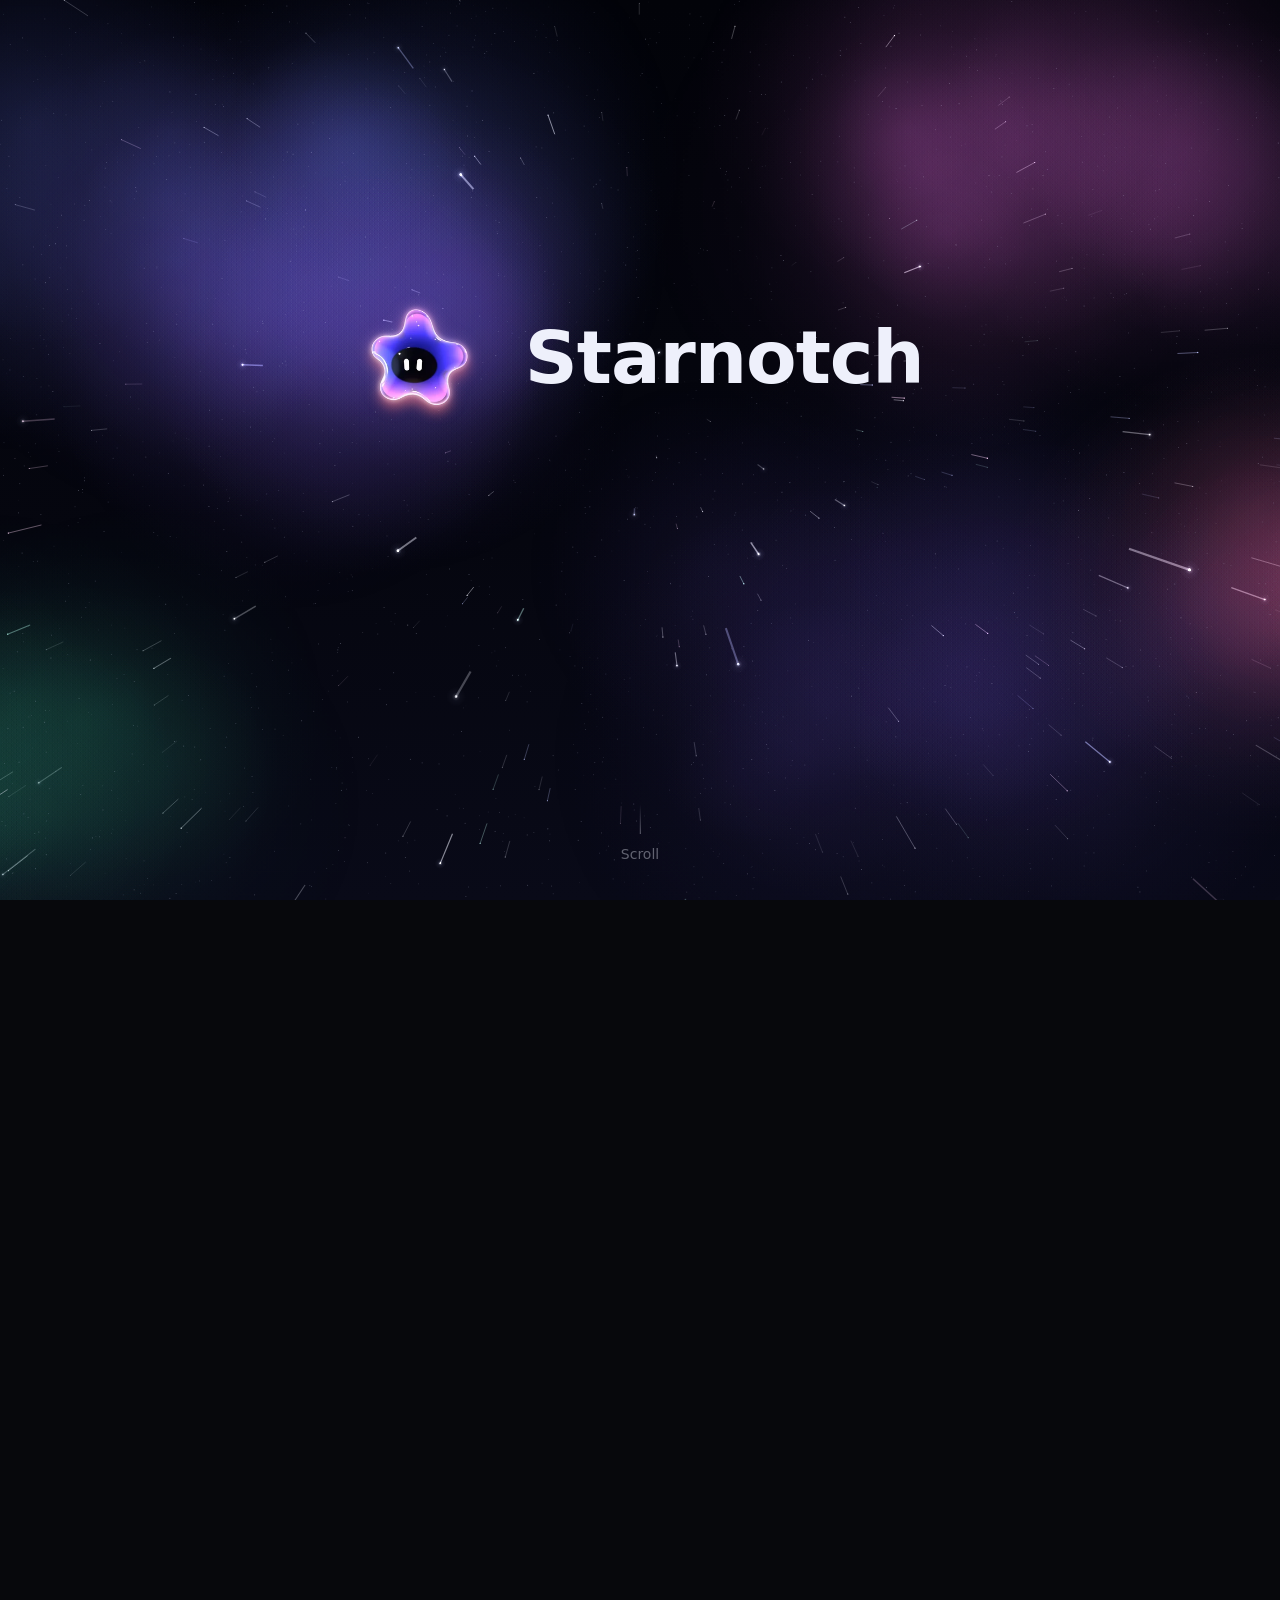
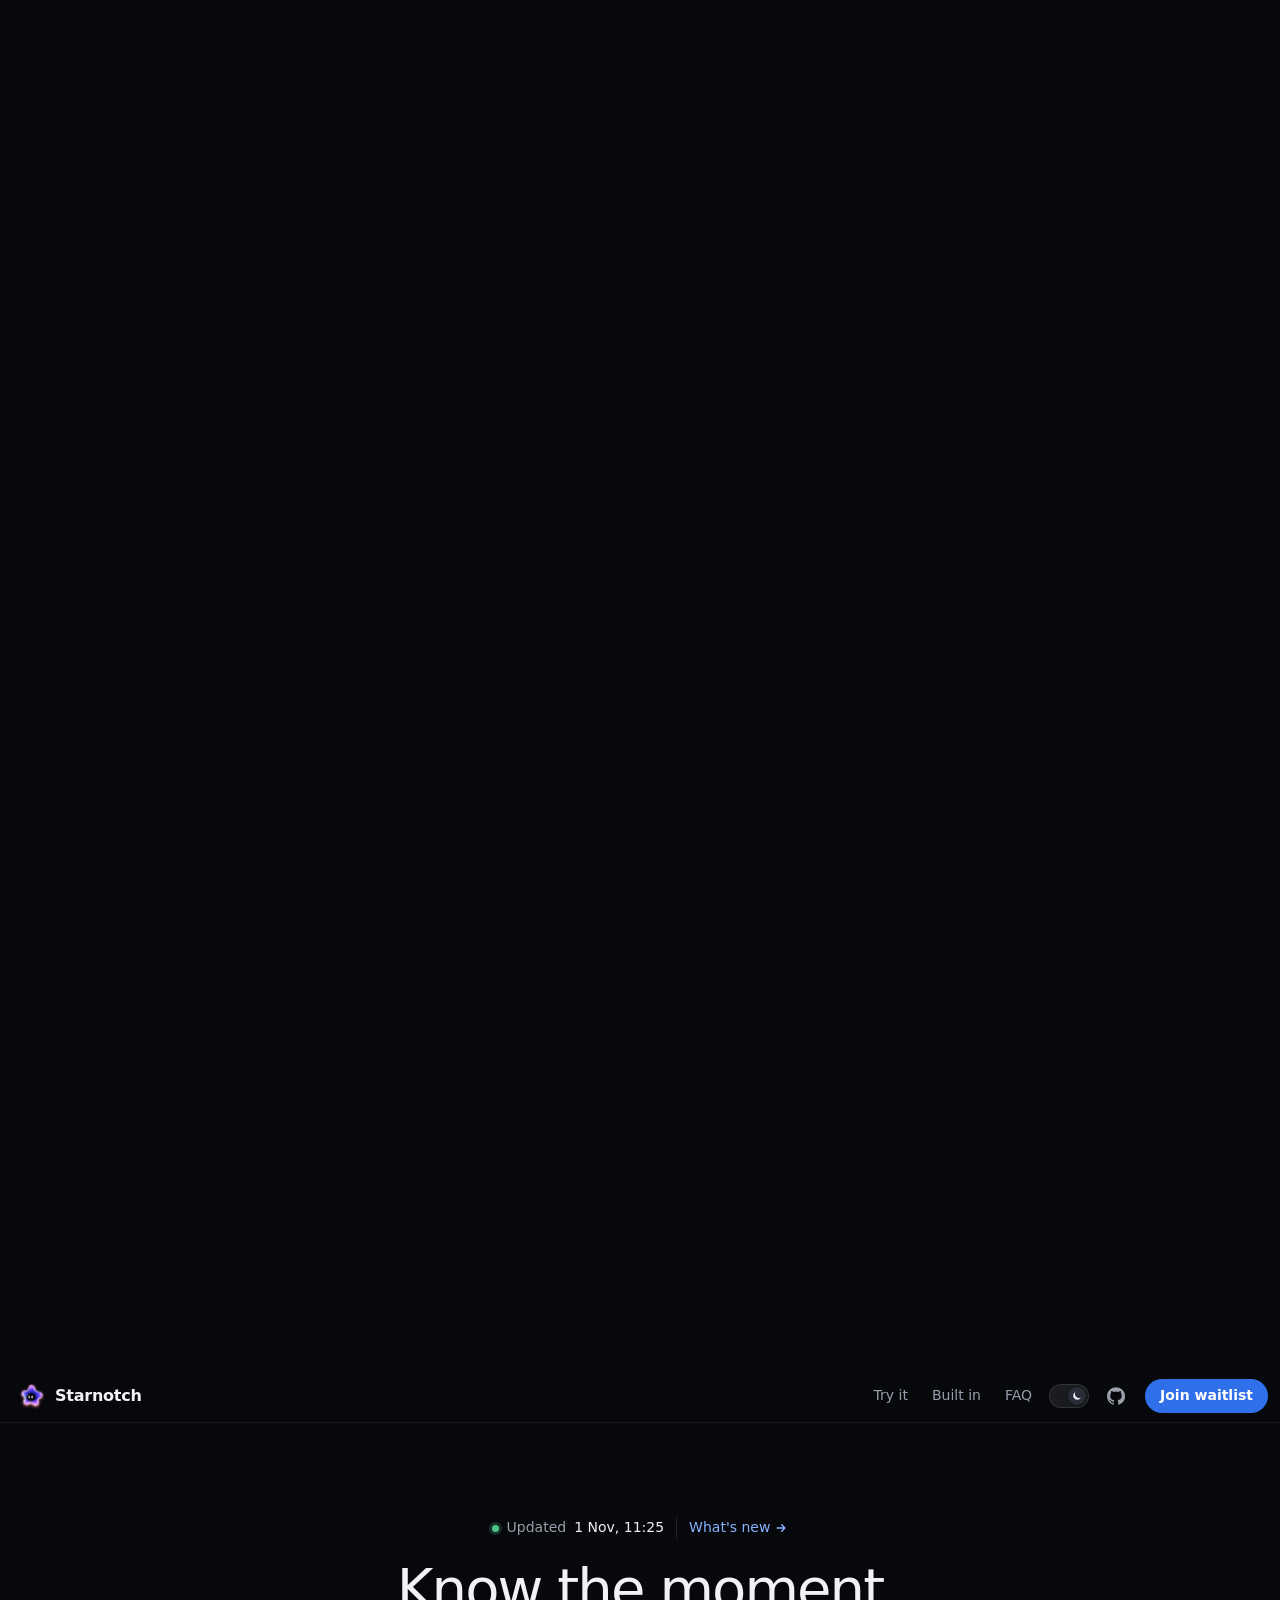
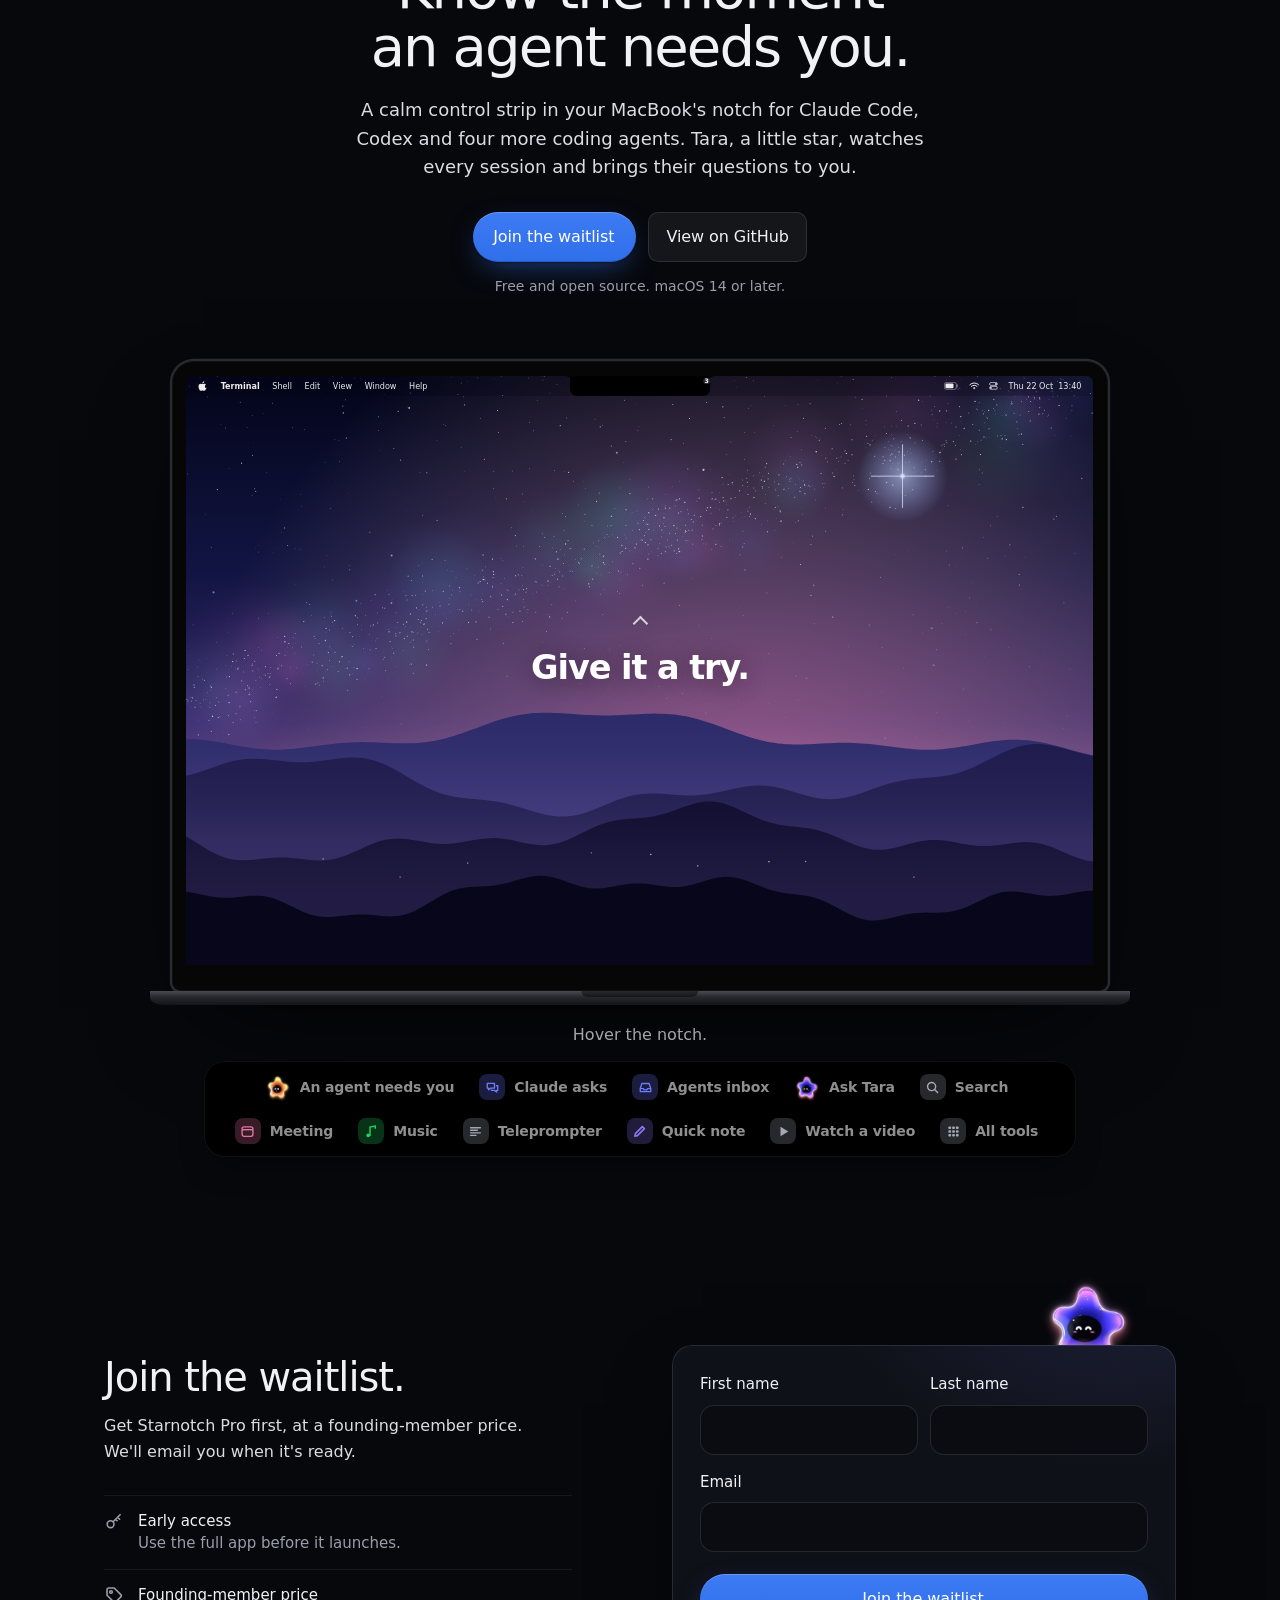
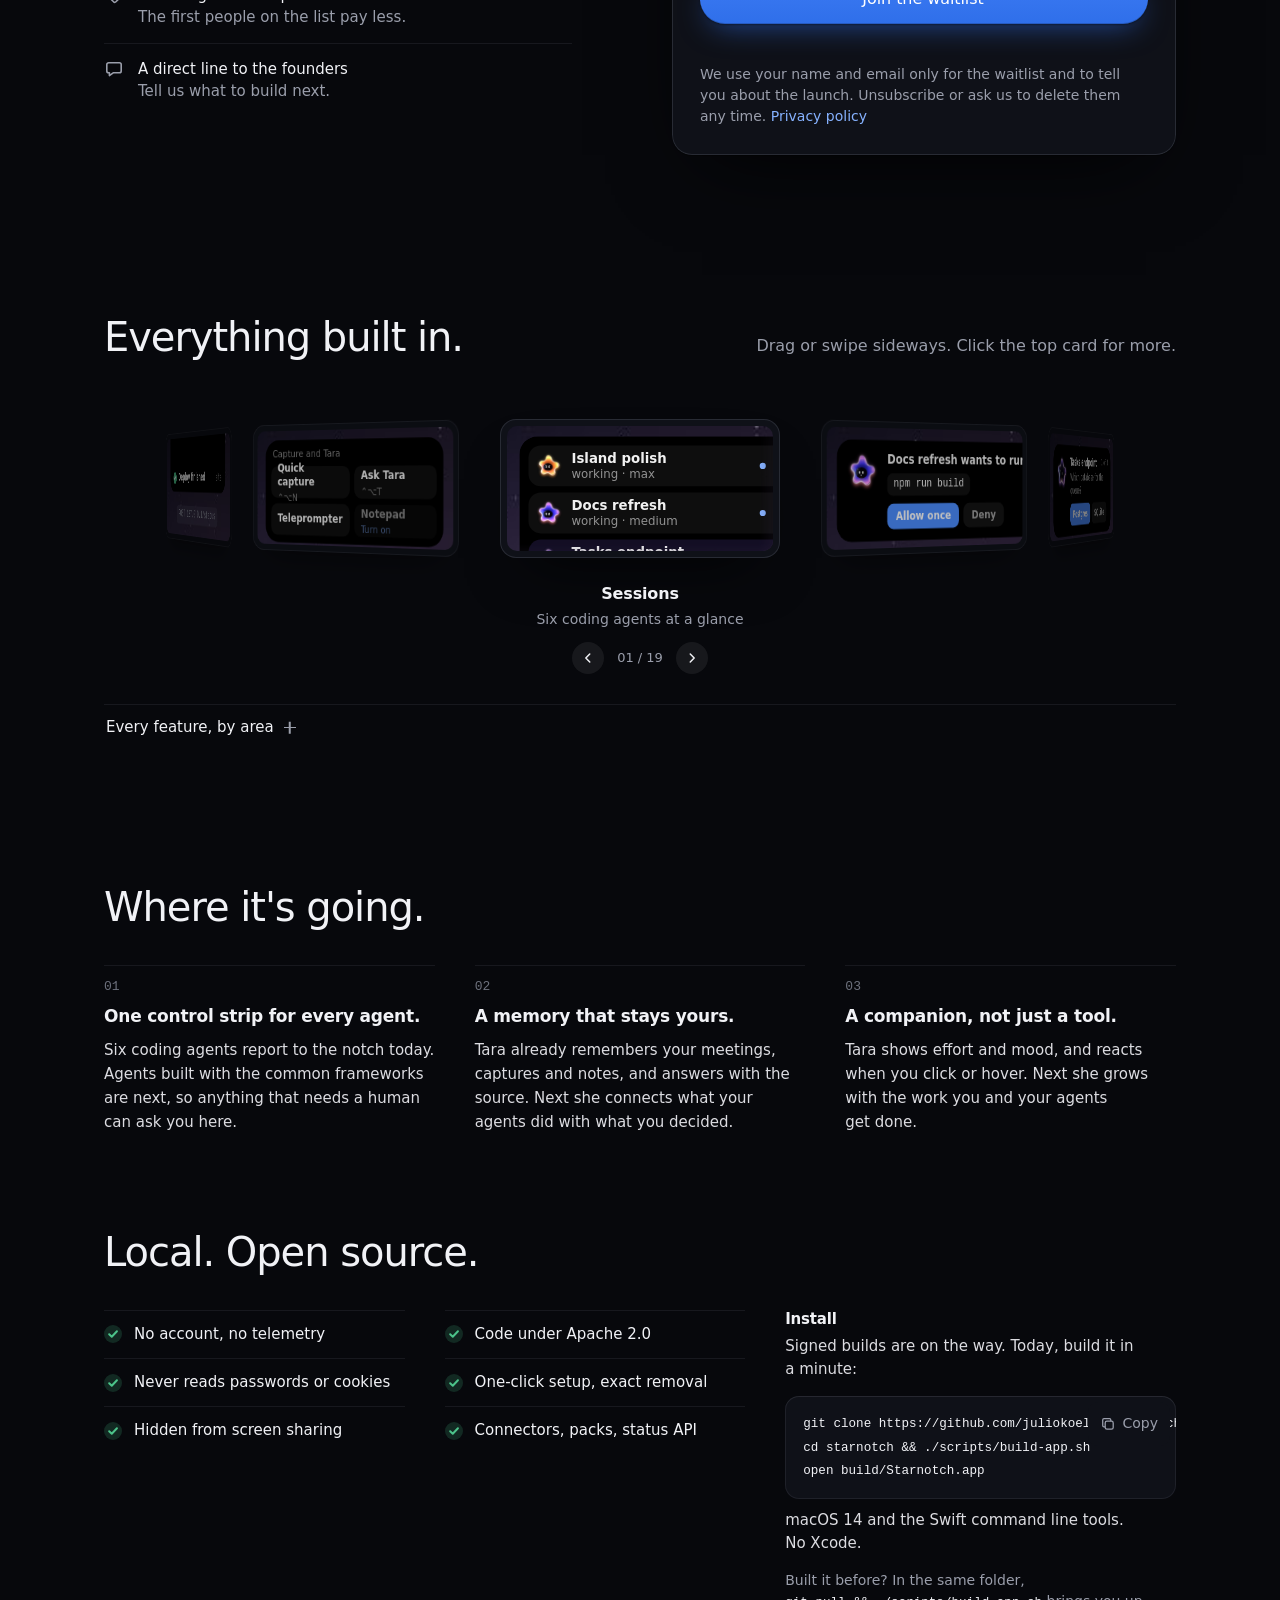
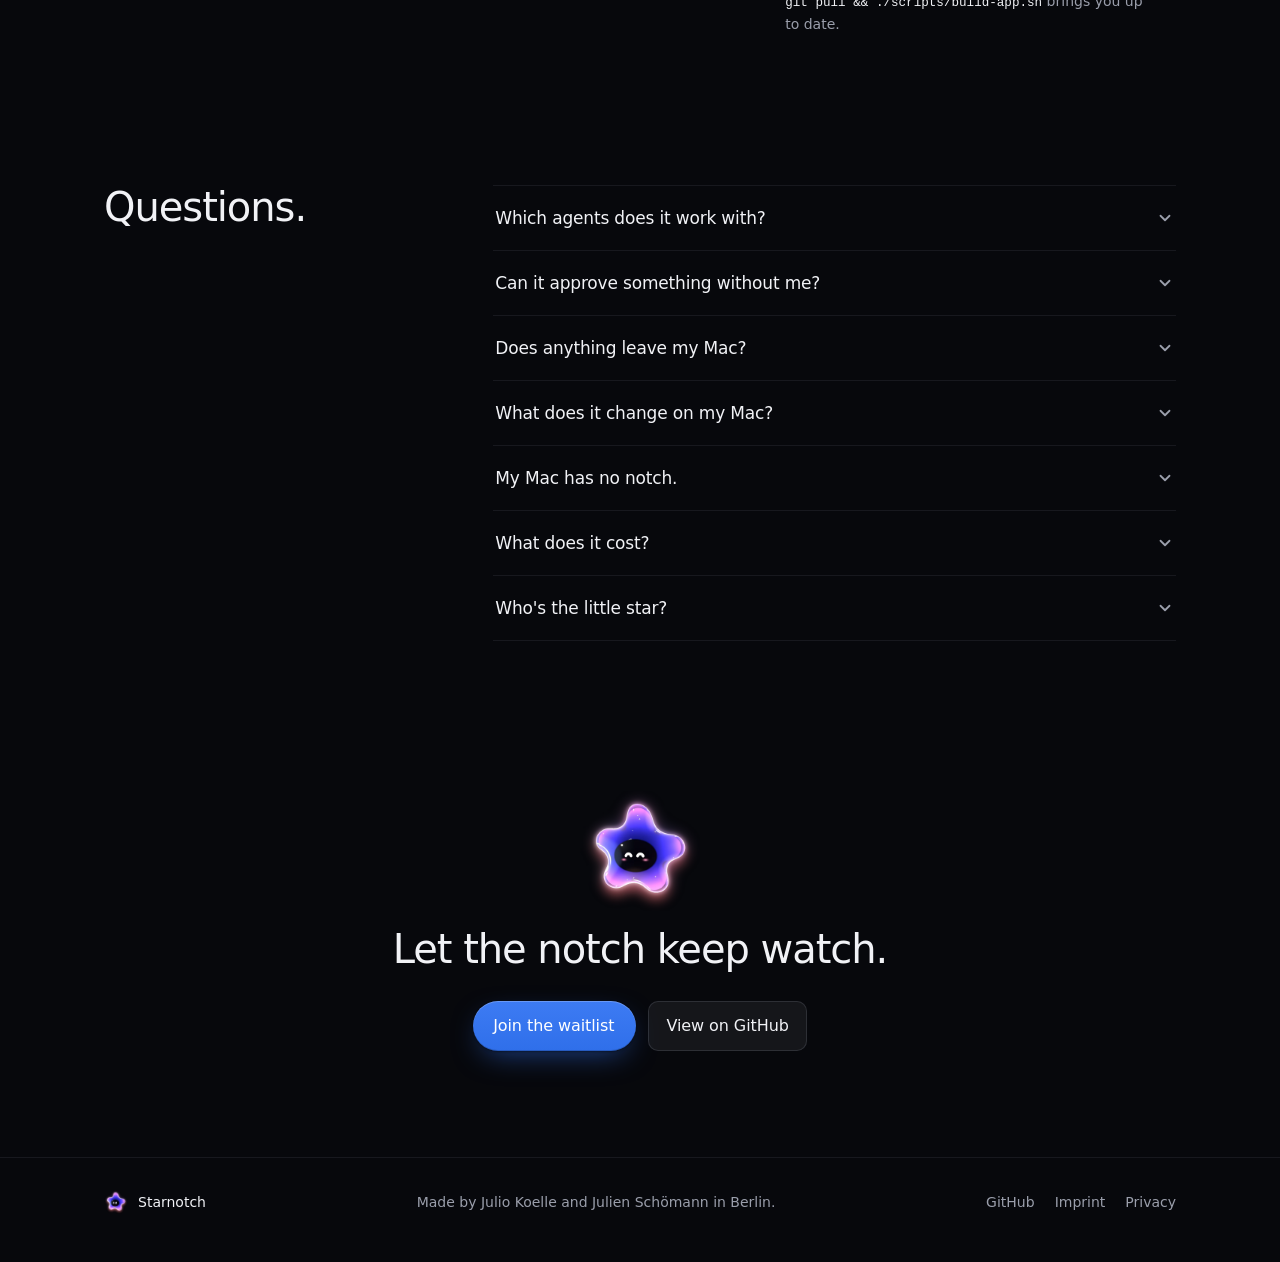
==== index.html @ d3ae2bbc "A companion, not just a tool Co-Authored-By: Claude Opus 5.5 <noreply@anthropic.com> Claude-Session:" ====
<!doctype html>
<html lang="en" data-theme="dark">
<head>
  <meta charset="utf-8">
  <meta name="viewport" content="width=device-width, initial-scale=1">
  <title>Starnotch · Know the moment an agent needs you</title>
  <meta name="description" content="Starnotch turns the MacBook notch into a calm control strip for your coding agents: Claude Code, Codex, Cursor, Copilot CLI, Gemini CLI and opencode. Approvals, one inbox for everything that needs you, and Tara, a little star who remembers your meetings and notes. Free and open source.">
  <meta property="og:title" content="Starnotch">
  <meta property="og:description" content="Know the moment an agent needs you. Free and open source for macOS.">
  <meta property="og:type" content="website">
  <meta property="og:image" content="https://starnotch.app/assets/og.png">
  <meta name="color-scheme" content="light dark">
  <meta name="theme-color" content="#07080c">
  <script>
    /* Dark by default; a choice made with the switch is remembered. Runs before first paint. */
    (function () { var t = 'dark'; try { t = localStorage.getItem('starnotch-theme') || 'dark'; } catch (e) {} document.documentElement.dataset.theme = t === 'light' ? 'light' : 'dark'; })();
  </script>
  <link rel="icon" href="favicon.ico?v=2" sizes="any">
  <link rel="icon" type="image/png" href="assets/icon-64.png?v=2">
  <link rel="apple-touch-icon" href="assets/apple-touch-icon.png?v=2">
  <link rel="stylesheet" href="shared/base.css">
  <link rel="stylesheet" href="shared/island.css?v=1029g">
  <link rel="stylesheet" href="style.css?v=1101e">
  <!-- Umami: visitor counts without cookies (privacy.html, section 2) -->
  <script defer src="https://cloud.umami.is/script.js" data-website-id="97f6c613-10b3-41fd-90ab-131f546e1269"></script>
</head>
<body>
  <script src="shared/sky.js"></script>
  <a class="skip" href="#main">Skip to content</a>


  <!-- The intro: a night sky you fly into as you scroll. The wordmark rides along and lands in the
       top-left of the bar as the page proper arrives. With reduced motion: a still sky, logo in place. -->
  <section class="intro" id="intro" aria-label="Starnotch">
    <div class="intro-frame" id="introFrame">
      <canvas class="sky" id="sky" aria-hidden="true"></canvas>
      <div class="intro-c">
        <p class="intro-line" id="l1">Your agents keep working while you look away.</p>
        <p class="intro-line" id="l2">Starnotch tells you when one needs you.</p>
      </div>
      <p class="cue" id="cue" aria-hidden="true"><span></span>Scroll</p>
    </div>
  </section>
  <div class="fly" id="fly" aria-hidden="true"><div><img src="assets/astra/nova/neutral.webp" alt="" width="28" height="28"><span>Starnotch</span></div></div>

  <header class="bar" id="bar">
    <a class="mark" id="mark" href="#play" aria-label="Starnotch, to the start of the page"><img src="assets/astra/nova/neutral.webp" alt="" width="28" height="28"><span>Starnotch</span></a>
    <nav class="bar-nav" aria-label="Sections">
      <a class="tx" href="#play">Try it</a>
      <a class="tx" href="#built-in">Built in</a>
      <a class="tx" href="#faq">FAQ</a>
      <button class="theme" id="theme" type="button" role="switch" aria-checked="false" aria-label="Dark mode">
        <span class="theme-track"><span class="theme-knob">
          <svg class="sun" viewBox="0 0 16 16" aria-hidden="true" fill="none" stroke="currentColor" stroke-width="1.5" stroke-linecap="round"><circle cx="8" cy="8" r="2.7"/><path d="M8 1.7v1.2M8 13.1v1.2M1.7 8h1.2M13.1 8h1.2M3.6 3.6l.85.85M11.55 11.55l.85.85M3.6 12.4l.85-.85M11.55 4.45l.85-.85"/></svg>
          <svg class="moon" viewBox="0 0 16 16" aria-hidden="true" fill="currentColor"><path d="M13.3 10.1A5.5 5.5 0 0 1 5.9 2.7a5.5 5.5 0 1 0 7.4 7.4Z"/></svg>
        </span></span>
      </button>
      <a class="gh" data-umami-event="github" data-umami-event-place="bar" href="https://github.com/juliokoelle/starnotch" aria-label="Starnotch on GitHub">
        <svg viewBox="0 0 16 16" aria-hidden="true"><path fill="currentColor" d="M8 .2a8 8 0 0 0-2.53 15.59c.4.07.55-.17.55-.38v-1.35c-2.23.49-2.7-1.07-2.7-1.07-.36-.92-.89-1.17-.89-1.17-.73-.5.05-.49.05-.49.8.06 1.23.83 1.23.83.72 1.22 1.88.87 2.33.66.07-.52.28-.87.5-1.07-1.78-.2-3.65-.89-3.65-3.95 0-.87.31-1.59.82-2.15-.08-.2-.36-1.02.08-2.12 0 0 .67-.21 2.2.82a7.6 7.6 0 0 1 4 0c1.53-1.03 2.2-.82 2.2-.82.44 1.1.16 1.92.08 2.12.51.56.82 1.28.82 2.15 0 3.07-1.87 3.75-3.66 3.95.29.25.54.73.54 1.48v2.2c0 .21.15.46.55.38A8 8 0 0 0 8 .2"/></svg>
      </a>
      <a class="bar-cta" data-umami-event="waitlist-cta" data-umami-event-place="bar" href="#waitlist">Join waitlist</a>
    </nav>
  </header>

  <main id="main" class="page">

    <section class="playsec" id="play" aria-labelledby="play-h">
      <div class="wrap play-head">
        <a class="updated" href="whats-new/" data-updated><span class="updated-dot" aria-hidden="true"></span>Updated <time datetime="2026-11-01T11:25:31Z">1 Nov, 12:25</time><span class="updated-more">What's new<svg width="14" height="14" viewBox="0 0 16 16" aria-hidden="true" fill="none" stroke="currentColor" stroke-width="1.6" stroke-linecap="round" stroke-linejoin="round"><path d="M3.5 8h9M8.8 4.3 12.5 8l-3.7 3.7"/></svg></span></a>
        <h1 id="play-h">Know the moment an agent needs&nbsp;you.</h1>
        <p class="lede">A calm control strip in your MacBook's notch for Claude Code, Codex and four more coding agents. Tara, a little star, watches every session and brings their questions to&nbsp;you.</p>
        <div class="ctas">
          <a class="btn btn-primary" data-umami-event="waitlist-cta" data-umami-event-place="hero" href="#waitlist">Join the waitlist</a>
          <a class="btn btn-secondary" data-umami-event="github" data-umami-event-place="hero" href="https://github.com/juliokoelle/starnotch">View on GitHub</a>
        </div>
        <p class="cta-note">Free and open source. macOS 14 or later.</p>
      </div>
      <!-- The one product shot: a 14-inch MacBook Pro display, drawn to scale (1512 x 982 pt),
           with the live notch at its real size (185 x 32 pt). Everything inside scales together. -->
      <div class="desk-view" id="deskView">
        <div class="desk" id="desk">
          <div class="desk-screen" id="screen">
            <canvas class="wall" id="wall" aria-hidden="true"></canvas>
            <div class="menubar" aria-hidden="true">
              <span class="mb-l"><svg class="apple" viewBox="0 0 14 17"><path fill="currentColor" d="M11.6 9c0-2 1.6-2.9 1.7-3a3.7 3.7 0 0 0-2.9-1.6c-1.2-.1-2.4.7-3 .7s-1.6-.7-2.6-.7A3.9 3.9 0 0 0 1.5 6.4c-1.4 2.4-.4 6 1 8 .7 1 1.4 2 2.5 2s1.4-.7 2.6-.7 1.5.7 2.6.7 1.8-1 2.4-2a8 8 0 0 0 1.1-2.3A3.4 3.4 0 0 1 11.6 9ZM9.6 3A3.4 3.4 0 0 0 10.4.5a3.5 3.5 0 0 0-2.3 1.2 3.3 3.3 0 0 0-.8 2.4A2.9 2.9 0 0 0 9.6 3Z"/></svg><b>Terminal</b><span>Shell</span><span>Edit</span><span>View</span><span>Window</span><span>Help</span></span>
              <span class="mb-r"><svg viewBox="0 0 22 12"><rect x=".6" y=".6" width="18.4" height="10.8" rx="3" fill="none" stroke="currentColor" stroke-width="1.1" opacity=".55"/><rect x="2.2" y="2.2" width="12.4" height="7.6" rx="1.6" fill="currentColor"/><path d="M20.4 4.2v3.6" stroke="currentColor" stroke-width="1.3" stroke-linecap="round" opacity=".55"/></svg><svg viewBox="0 0 16 12"><path d="M8 11.2 6.1 9.1a2.7 2.7 0 0 1 3.8 0Z" fill="currentColor"/><path d="M3.7 6.7a6.1 6.1 0 0 1 8.6 0M1.3 4.1a9.5 9.5 0 0 1 13.4 0" fill="none" stroke="currentColor" stroke-width="1.5" stroke-linecap="round"/></svg><svg viewBox="0 0 16 14"><rect x="1" y="1" width="14" height="5" rx="2.5" fill="none" stroke="currentColor" stroke-width="1.2"/><circle cx="12.5" cy="3.5" r="1.6" fill="currentColor"/><rect x="1" y="8" width="14" height="5" rx="2.5" fill="none" stroke="currentColor" stroke-width="1.2"/><circle cx="3.5" cy="10.5" r="1.6" fill="currentColor"/></svg><span class="num">Thu 22 Oct&nbsp; 13:40</span></span>
            </div>
            <div class="give"><span class="up" aria-hidden="true"></span><p>Give it a try.</p></div>
            <div class="screen-dim" id="dim"></div>
            <div id="island"></div>
          </div>
        </div>
        <div class="desk-foot" aria-hidden="true"></div>
      </div>
      <div class="coach" id="coach">
        <p class="hint" id="hint" aria-live="polite">Hover the notch.</p>
        <!-- What the notch can tell you, as the notch tells it: black, one line, a tinted icon. Idle, the
             display's notch plays these sneaks in turn; hover or focus one to see it, click to try it. -->
        <div class="sneaks" id="chips" role="group" aria-label="Things to try">
          <button class="sn" type="button" data-ev="ask" style="--c:#6E7BFF"><span class="sn-ic img" aria-hidden="true"><img src="assets/astra/sol/surprised.webp" alt="" width="26" height="26"></span><span class="sn-t">An agent needs you</span><span class="sn-bar" aria-hidden="true"></span></button>
          <button class="sn" type="button" data-ev="question" style="--c:#6E7BFF"><span class="sn-ic" aria-hidden="true"><svg viewBox="0 0 20 20" fill="none" stroke="currentColor" stroke-width="1.8" stroke-linejoin="round"><path d="M3 4.4h9.6v6.4H7.4L4.6 13v-2.2H3z"/><path d="M14.6 7.6H17v6.2h-1.6V16l-2.8-2.2H8.4v-1"/></svg></span><span class="sn-t">Claude asks</span><span class="sn-bar" aria-hidden="true"></span></button>
          <button class="sn" type="button" data-ev="inbox" style="--c:#6E7BFF"><span class="sn-ic" aria-hidden="true"><svg viewBox="0 0 20 20" fill="none" stroke="currentColor" stroke-width="1.8" stroke-linejoin="round"><path d="M3 11.4 5.2 4.6h9.6l2.2 6.8v4H3z"/><path d="M3 11.4h4.2l1 1.8h3.6l1-1.8H17"/></svg></span><span class="sn-t">Agents inbox</span><span class="sn-bar" aria-hidden="true"></span></button>
          <button class="sn" type="button" data-ev="tara" style="--c:#6E7BFF"><span class="sn-ic img" aria-hidden="true"><img src="assets/astra/nova/happy.webp" alt="" width="26" height="26"></span><span class="sn-t">Ask Tara</span><span class="sn-bar" aria-hidden="true"></span></button>
          <button class="sn" type="button" data-ev="search" style="--c:#a4a8b6"><span class="sn-ic" aria-hidden="true"><svg viewBox="0 0 20 20" fill="none" stroke="currentColor" stroke-width="1.9" stroke-linecap="round"><circle cx="8.8" cy="8.8" r="5.4"/><path d="m12.8 12.8 4 4"/></svg></span><span class="sn-t">Search</span><span class="sn-bar" aria-hidden="true"></span></button>
          <button class="sn" type="button" data-ev="meeting" style="--c:#e674a8"><span class="sn-ic" aria-hidden="true"><svg viewBox="0 0 20 20" fill="none" stroke="currentColor" stroke-width="1.8"><rect x="2.8" y="3.8" width="14.4" height="12.6" rx="2.6"/><path d="M2.8 7.6h14.4"/></svg></span><span class="sn-t">Meeting</span><span class="sn-bar" aria-hidden="true"></span></button>
          <button class="sn" type="button" data-ev="music" style="--c:#1ed760"><span class="sn-ic" aria-hidden="true"><svg viewBox="0 0 20 20" fill="none" stroke="currentColor" stroke-width="1.9" stroke-linecap="round"><path d="M8 15.2V4.2l7-1.4v3"/><circle cx="5.6" cy="15.2" r="2.4" fill="currentColor" stroke="none"/></svg></span><span class="sn-t">Music</span><span class="sn-bar" aria-hidden="true"></span></button>
          <button class="sn" type="button" data-ev="prompter" style="--c:#a4a8b6"><span class="sn-ic" aria-hidden="true"><svg viewBox="0 0 20 20" fill="none" stroke="currentColor" stroke-width="1.9" stroke-linecap="round"><path d="M3.5 5h13M3.5 8.4h9M3.5 11.8h13M3.5 15.2h7"/></svg></span><span class="sn-t">Teleprompter</span><span class="sn-bar" aria-hidden="true"></span></button>
          <button class="sn" type="button" data-ev="capture" style="--c:#8f76f6"><span class="sn-ic" aria-hidden="true"><svg viewBox="0 0 16 16" fill="none" stroke="currentColor" stroke-width="1.7" stroke-linecap="round" stroke-linejoin="round"><path d="M3 13l.6-2.8L11 2.8l2.2 2.2-7.4 7.4z"/></svg></span><span class="sn-t">Quick note</span><span class="sn-bar" aria-hidden="true"></span></button>
          <button class="sn" type="button" data-ev="watch" style="--c:#a4a8b6"><span class="sn-ic" aria-hidden="true"><svg viewBox="0 0 20 20" fill="currentColor"><path d="M6 3.8v12.4L16.4 10z"/></svg></span><span class="sn-t">Watch a video</span><span class="sn-bar" aria-hidden="true"></span></button>
          <button class="sn" type="button" data-ev="alltools" style="--c:#a4a8b6"><span class="sn-ic" aria-hidden="true"><svg viewBox="0 0 20 20" fill="currentColor"><rect x="3.2" y="3.2" width="3.6" height="3.6" rx="1"/><rect x="8.2" y="3.2" width="3.6" height="3.6" rx="1"/><rect x="13.2" y="3.2" width="3.6" height="3.6" rx="1"/><rect x="3.2" y="8.2" width="3.6" height="3.6" rx="1"/><rect x="8.2" y="8.2" width="3.6" height="3.6" rx="1"/><rect x="13.2" y="8.2" width="3.6" height="3.6" rx="1"/><rect x="3.2" y="13.2" width="3.6" height="3.6" rx="1"/><rect x="8.2" y="13.2" width="3.6" height="3.6" rx="1"/><rect x="13.2" y="13.2" width="3.6" height="3.6" rx="1"/></svg></span><span class="sn-t">All tools</span><span class="sn-bar" aria-hidden="true"></span></button>
        </div>
        <div class="knobs" id="knobs" hidden>
          <div class="seg" role="radiogroup" aria-label="Effort" id="effort"><span class="seg-ind" aria-hidden="true"></span></div>
          <div class="seg" role="radiogroup" aria-label="Character" id="chars">
            <span class="seg-ind" aria-hidden="true"></span>
            <button type="button" role="radio" aria-checked="true" data-v="astra">Tara</button>
            <button type="button" role="radio" aria-checked="false" data-v="cat">Cat</button>
          </div>
        </div>
      </div>
    </section>

    <!-- The waitlist for the full app. The form posts to one database function (main.js, part 5);
         data-endpoint and data-key are the Supabase project URL and its publishable key, public by design.
         Above the button: the place you'd get now and the spots left in the current tier, both real numbers.
         Tara sits behind the card and looks over its top edge; her face follows the state, and her star
         brightens while the form is in use. -->
    <section class="waitlist" id="waitlist" aria-labelledby="waitlist-h">
      <div class="wrap wl-in">
        <div class="wl-copy">
          <h2 id="waitlist-h">Join the waitlist.</h2>
          <p>Get Starnotch Pro first, at a founding-member price. We'll email you when it's ready.</p>
          <ul class="wl-perks">
            <li><svg viewBox="0 0 20 20" aria-hidden="true" fill="none" stroke="currentColor" stroke-width="1.6" stroke-linecap="round" stroke-linejoin="round"><circle cx="6.6" cy="13.2" r="3.4"/><path d="m9.1 10.7 7-7M13.6 6.2l2 2M11.6 8.2l1.5 1.5"/></svg><span><b>Early access</b>Use the full app before it launches.</span></li>
            <li><svg viewBox="0 0 20 20" aria-hidden="true" fill="none" stroke="currentColor" stroke-width="1.6" stroke-linejoin="round"><path d="M3 10.2V4.6C3 3.7 3.7 3 4.6 3h5.6l6.6 6.6c.6.6.6 1.6 0 2.3l-4.9 4.9c-.6.6-1.6.6-2.3 0Z"/><circle cx="7" cy="7" r="1.3"/></svg><span><b>Founding-member price</b>The first people on the list pay less.</span></li>
            <li><svg viewBox="0 0 20 20" aria-hidden="true" fill="none" stroke="currentColor" stroke-width="1.6" stroke-linejoin="round"><path d="M4.6 3.8h10.8c1 0 1.8.8 1.8 1.8V12c0 1-.8 1.8-1.8 1.8H9.2l-3.8 2.8v-2.8h-.8c-1 0-1.8-.8-1.8-1.8V5.6c0-1 .8-1.8 1.8-1.8Z"/></svg><span><b>A direct line to the founders</b>Tell us what to build next.</span></li>
          </ul>
        </div>
        <div class="wl-side">
          <img class="wl-tara" id="wl-tara" src="assets/astra/nova/happy.webp" alt="" width="96" height="96" loading="lazy">
          <div class="wl-card" id="wl-card">
            <form class="wl-form" id="wl" novalidate data-endpoint="https://mlxjdwwkwfiblyuttnqe.supabase.co" data-key="sb_publishable_LjvIPG_mSKhgeo7DHdmghw_xgRcT5eC">
              <p class="wl-proof" id="wl-proof" hidden><span class="wl-proof-dot" aria-hidden="true"></span><span>Join <b class="num" id="wl-count"></b> people on the waitlist.</span></p>
              <div class="wl-names">
                <div class="wl-field">
                  <label class="wl-label" for="wl-name">First name</label>
                  <input class="wl-input" id="wl-name" name="first_name" type="text" autocomplete="given-name" autocapitalize="words" spellcheck="false" maxlength="60" required aria-describedby="wl-msg">
                </div>
                <div class="wl-field">
                  <label class="wl-label" for="wl-last">Last name</label>
                  <input class="wl-input" id="wl-last" name="last_name" type="text" autocomplete="family-name" autocapitalize="words" spellcheck="false" maxlength="80" required aria-describedby="wl-msg">
                </div>
              </div>
              <div class="wl-field">
                <label class="wl-label" for="wl-email">Email</label>
                <input class="wl-input" id="wl-email" name="email" type="email" autocomplete="email" autocapitalize="off" spellcheck="false" maxlength="254" required aria-describedby="wl-msg wl-consent">
              </div>
              <div class="wl-hp" aria-hidden="true"><label for="wl-website">Website</label><input id="wl-website" name="website" type="text" tabindex="-1" autocomplete="off"></div>
              <div class="wl-next" id="wl-next" hidden>
                <p class="wl-next-l">Join now and you'll be <b class="num" id="wl-next-n"></b>.</p>
                <p class="wl-tier" id="wl-tier" hidden><span class="wl-meter" aria-hidden="true"><span class="wl-meter-i" id="wl-meter-i"></span></span><span class="num" id="wl-tier-t"></span></p>
              </div>
              <button class="btn btn-primary wl-btn" type="submit" data-umami-event="waitlist" data-umami-event-place="section"><span class="wl-spin" aria-hidden="true"></span>Join the waitlist</button>
              <p class="wl-msg" id="wl-msg" role="status" aria-live="polite"></p>
              <p class="cta-note wl-consent" id="wl-consent">We use your name and email only for the waitlist and to tell you about the launch. Unsubscribe or ask us to delete them any time. <a href="privacy.html#waitlist">Privacy policy</a></p>
            </form>
            <div class="wl-done" id="wl-done" hidden>
              <h3 class="wl-done-h" id="wl-done-h" tabindex="-1"><span class="ck" aria-hidden="true"></span><span id="wl-done-t">You're on the list.</span></h3>
              <div class="wl-ref" id="wl-ref">
                <p class="wl-pos">You're <b class="num" id="wl-pos"></b><span class="wl-badge" id="wl-badge" hidden><img src="assets/astra/nova/joyful.webp" alt="" width="18" height="18"><span id="wl-badge-t"></span></span></p>
                <p class="wl-up" id="wl-up">Every friend who joins moves you up.</p>
                <div class="code wl-link">
                  <pre><code id="wl-url"></code></pre>
                  <button class="copy" type="button" id="wl-copy" data-umami-event="waitlist-copy-link" aria-label="Copy your link"><svg viewBox="0 0 20 20" aria-hidden="true" fill="none" stroke="currentColor" stroke-width="1.6" stroke-linejoin="round"><rect x="6.5" y="6.5" width="10" height="10" rx="2.2"/><path d="M13.5 6.5V5a1.6 1.6 0 0 0-1.6-1.6H5A1.6 1.6 0 0 0 3.4 5v6.9A1.6 1.6 0 0 0 5 13.5h1.5"/></svg><span>Copy</span></button>
                </div>
                <div class="wl-share" role="group" aria-label="Share your link">
                  <span class="wl-share-l" aria-hidden="true">Share</span>
                  <a class="wl-sh" id="wl-sh-x" data-umami-event="waitlist-share" data-umami-event-channel="x" target="_blank" rel="noopener" aria-label="Share on X"><svg viewBox="0 0 24 24" aria-hidden="true"><path fill="currentColor" d="M18.9 1.15h3.68l-8.04 9.19L24 22.85h-7.4l-5.8-7.59-6.64 7.59H.47l8.6-9.83L0 1.15h7.6l5.24 6.93Zm-1.29 19.5h2.04L6.49 3.24H4.3Z"/></svg></a>
                  <a class="wl-sh" id="wl-sh-in" data-umami-event="waitlist-share" data-umami-event-channel="linkedin" target="_blank" rel="noopener" aria-label="Share on LinkedIn"><svg viewBox="0 0 24 24" aria-hidden="true"><path fill="currentColor" d="M20.45 20.45h-3.56v-5.57c0-1.33-.02-3.04-1.85-3.04-1.85 0-2.14 1.45-2.14 2.94v5.67H9.35V9h3.41v1.56h.05c.48-.9 1.64-1.85 3.37-1.85 3.6 0 4.27 2.37 4.27 5.46v6.28ZM5.34 7.43a2.06 2.06 0 1 1 0-4.13 2.06 2.06 0 0 1 0 4.13Zm1.78 13.02H3.56V9h3.56v11.45ZM22.23 0H1.77C.79 0 0 .77 0 1.73v20.54C0 23.23.79 24 1.77 24h20.45c.98 0 1.78-.77 1.78-1.73V1.73C24 .77 23.2 0 22.22 0Z"/></svg></a>
                  <a class="wl-sh" id="wl-sh-wa" data-umami-event="waitlist-share" data-umami-event-channel="whatsapp" target="_blank" rel="noopener" aria-label="Share on WhatsApp"><svg viewBox="0 0 24 24" aria-hidden="true"><path fill="currentColor" d="M17.47 14.38c-.3-.15-1.76-.87-2.03-.97-.27-.1-.47-.15-.67.15-.2.3-.77.97-.94 1.16-.17.2-.35.22-.64.08-.3-.15-1.26-.47-2.39-1.48-.88-.79-1.48-1.76-1.65-2.06-.17-.3-.02-.46.13-.6.13-.14.3-.35.45-.52.15-.18.2-.3.3-.5.1-.2.05-.37-.03-.52-.07-.15-.67-1.61-.92-2.2-.24-.59-.49-.5-.67-.51h-.57c-.2 0-.52.07-.79.37-.27.3-1.04 1.02-1.04 2.48 0 1.46 1.07 2.88 1.21 3.07.15.2 2.1 3.2 5.08 4.49.71.3 1.26.49 1.7.62.71.23 1.36.2 1.87.12.57-.09 1.76-.72 2-1.41.25-.7.25-1.29.18-1.41-.08-.13-.27-.2-.57-.35m-5.42 7.4h-.01a9.87 9.87 0 0 1-5.03-1.37l-.36-.22-3.74.98 1-3.65-.24-.37a9.86 9.86 0 0 1-1.51-5.26c0-5.45 4.44-9.88 9.89-9.88 2.64 0 5.12 1.03 6.99 2.9a9.83 9.83 0 0 1 2.89 6.99c0 5.45-4.44 9.88-9.88 9.88m8.41-18.3A11.82 11.82 0 0 0 12.05 0C5.5 0 .16 5.34.16 11.89c0 2.1.55 4.14 1.59 5.95L.06 24l6.3-1.65a11.88 11.88 0 0 0 5.68 1.45h.01c6.55 0 11.89-5.34 11.89-11.9a11.82 11.82 0 0 0-3.48-8.41Z"/></svg></a>
                  <a class="wl-sh" id="wl-sh-mail" data-umami-event="waitlist-share" data-umami-event-channel="email" aria-label="Share by email"><svg viewBox="0 0 20 20" aria-hidden="true" fill="none" stroke="currentColor" stroke-width="1.6" stroke-linejoin="round"><rect x="2.6" y="4.4" width="14.8" height="11.2" rx="2.2"/><path d="m3.4 6 6.6 5 6.6-5"/></svg></a>
                </div>
              </div>
            </div>
          </div>
        </div>
      </div>
    </section>

    <section class="built" id="built-in" aria-labelledby="built-h">
      <div class="wrap">
        <div class="sec-head">
          <h2 id="built-h">Everything built in.</h2>
          <p id="built-sub">Hover a tile.</p>
        </div>
        <!-- Each tile is a 260 x 122 pt crop at the app's real point sizes (notch 185 x 32), scaled to the tile. -->
        <ul class="tiles">
          <li class="tile t-sessions"><div class="viz" aria-hidden="true"><div class="vz">
            <div class="frag list"><div class="r"><img src="assets/astra/sol/determined.webp" alt=""><span><b>Island polish</b><em>working · max</em></span><i class="st w"></i></div><div class="r"><img src="assets/astra/nova/neutral.webp" alt=""><span><b>Docs refresh</b><em>working · medium</em></span><i class="st w"></i></div><div class="r"><img src="assets/astra/cosmo/surprised.webp" alt=""><span><b>Tasks endpoint</b><em>your turn · xhigh</em></span><i class="st y"></i></div></div>
          </div></div><b>Sessions</b><span>Six coding agents at a glance</span></li>
          <li class="tile t-ask"><div class="viz" aria-hidden="true"><div class="vz">
            <div class="frag card"><img src="assets/astra/nova/surprised.webp" alt=""><div><p>Docs refresh wants to run</p><code>npm run build</code><span class="btns"><em class="ok">Allow once</em><em>Deny</em></span></div></div>
          </div></div><b>Approvals</b><span>Allow or deny in the notch</span></li>
          <li class="tile t-inbox"><div class="viz" aria-hidden="true"><div class="vz">
            <div class="frag card"><img src="assets/astra/cosmo/thinking.webp" alt=""><div><p>Tasks endpoint</p><span class="sub">Which database for the queue?</span><span class="btns"><em class="ok">Postgres</em><em>SQLite</em></span></div><span class="count num">1 of 3</span></div>
          </div></div><b>Agents inbox</b><span>What needs you, one at a time</span></li>
          <li class="tile t-limits"><div class="viz" aria-hidden="true"><div class="vz">
            <div class="mn sneak grow"><div class="row"><svg class="gauge" viewBox="0 0 16 16"><path d="M2.6 12.2a6.2 6.2 0 1 1 10.8 0" fill="none" stroke="currentColor" stroke-width="1.6" stroke-linecap="round"/><path d="M8 9 10.8 5.6" stroke="currentColor" stroke-width="1.6" stroke-linecap="round"/></svg><b>Claude full at 16:40</b><em class="num"><span class="pct">82</span> %</em></div></div>
          </div></div><b>Plan limits</b><span>When you run out, at this pace</span></li>
          <li class="tile t-tara"><div class="viz" aria-hidden="true"><div class="vz">
            <div class="frag qa"><p class="ask">What did we decide on pricing?</p><div class="ans"><img src="assets/astra/nova/happy.webp" alt=""><span><b>Annual plans only, from 1 December.</b><em>Weekly sync · 21 Oct</em></span></div></div>
          </div></div><b>Ask Tara</b><span>Answers from meetings and notes</span></li>
          <li class="tile t-meet"><div class="viz" aria-hidden="true"><div class="vz">
            <div class="mn peek"><span class="ear l"><img src="assets/astra/nova/surprised.webp" alt=""></span><span class="ear r"><span class="rec"></span></span><div class="row"><b>Decided: launch 4 Nov</b><em>21 Oct</em></div></div>
          </div></div><b>Meeting memory</b><span>Recalls what you decided</span></li>
          <li class="tile t-jump"><div class="viz" aria-hidden="true"><div class="vz">
            <div class="mn peek"><span class="ear l"><img src="assets/astra/nova/joyful.webp" alt=""></span><div class="row"><b>Docs refresh</b><em>Done · 4 files</em></div></div>
            <div class="term-crop"><div class="tabs"><i>notes</i><i>site</i><i class="go">api-server</i></div><div class="lines"><i></i><i></i></div></div>
          </div></div><b>Jump back</b><span>Into the exact terminal tab</span></li>
          <li class="tile t-long"><div class="viz" aria-hidden="true"><div class="vz">
            <div class="mn sneak"><div class="row"><span class="spin"></span><b>swift build</b><em class="num">2 m 14 s</em></div></div>
            <div class="term-crop cmd"><code><span class="p">$</span> swift build</code><code class="d">Compiling 42 files</code></div>
          </div></div><b>Long commands</b><span>A tick when the build ends</span></li>
          <li class="tile t-pal"><div class="viz" aria-hidden="true"><div class="vz">
            <div class="frag pal"><div class="in"><svg viewBox="0 0 16 16"><circle cx="7" cy="7" r="4.6" fill="none" stroke="currentColor" stroke-width="1.6"/><path d="m10.4 10.4 3.2 3.2" stroke="currentColor" stroke-width="1.6" stroke-linecap="round"/></svg><span class="type">tasks</span><span class="caret"></span></div><div class="r on"><img src="assets/astra/cosmo/neutral.webp" alt=""><b>Tasks endpoint</b><em>Session</em></div><div class="r"><i class="evbar"></i><b>Tasks review, 15:00</b><em>Today</em></div></div>
          </div></div><b>Search everything</b><span>One palette on ⌃⌥K</span></li>
          <li class="tile t-cal"><div class="viz" aria-hidden="true"><div class="vz">
            <div class="mn peek"><span class="ear l cal"><svg viewBox="0 0 16 16"><rect x="2" y="3" width="12" height="11" rx="2.4" fill="none" stroke="currentColor" stroke-width="1.5"/><path d="M2 6.6h12" stroke="currentColor" stroke-width="1.5"/></svg></span><span class="ear r num">5m</span><div class="row"><b>Intro call</b><em>Zoom</em><span class="join">Join</span></div></div>
          </div></div><b>Calendar</b><span>Day, week, month, one-click Join</span></li>
          <li class="tile t-leave"><div class="viz" aria-hidden="true"><div class="vz">
            <div class="mn sneak grow"><div class="row"><svg class="pin" viewBox="0 0 16 16"><path d="M8 14.4s4.6-4.1 4.6-7.7a4.6 4.6 0 0 0-9.2 0c0 3.6 4.6 7.7 4.6 7.7Z" fill="none" stroke="currentColor" stroke-width="1.6" stroke-linejoin="round"/><circle cx="8" cy="6.7" r="1.6" fill="currentColor"/></svg><b>Leave now</b><em>18 min by car</em></div></div>
            <div class="ev"><i></i><span><b>Lunch</b> 13:00</span><em>leave 12:42</em></div>
          </div></div><b>Time to leave</b><span>When to go, from where you are</span></li>
          <li class="tile t-music"><div class="viz" aria-hidden="true"><div class="vz">
            <div class="mn compact hoverpeek"><span class="ear l"><span class="cover"></span></span><span class="ear r"><span class="eq"><i></i><i></i><i></i><i></i></span></span><div class="row"><b>Low Tide Lights</b><em>Ola Brenn</em></div></div>
          </div></div><b>Now playing</b><span>Most players, synced lyrics</span></li>
          <li class="tile t-prompt"><div class="viz" aria-hidden="true"><div class="vz">
            <div class="mn band"><div class="script"><div class="roll"><p>Thanks for having me.</p><p>Today I want to show you</p><p>three things we shipped</p><p class="dir">[smile]</p><p>and why they matter.</p><p>Let's start with the first.</p></div></div></div>
          </div></div><b>Teleprompter</b><span>Your script right under the camera</span></li>
          <li class="tile t-capture"><div class="viz" aria-hidden="true"><div class="vz">
            <div class="frag field"><span class="type">Send <span class="tok p">Grace</span> the draft <span class="tok d">Friday 10:00</span></span><span class="caret"></span></div>
            <div class="evchip"><i></i>Fri 10:00 · Send Grace the draft</div>
          </div></div><b>Quick capture</b><span>One line, dates understood</span></li>
          <li class="tile t-sys"><div class="viz" aria-hidden="true"><div class="vz">
            <div class="frag sys"><span class="k">CPU <small>12 cores</small></span><span class="v num">45 %</span><svg viewBox="0 0 120 30" preserveAspectRatio="none"><path pathLength="100" d="M0 22 L10 20 L20 23 L30 18 L40 19 L50 12 L60 15 L70 9 L80 13 L90 11 L100 16 L110 10 L120 12"/></svg></div>
          </div></div><b>System</b><span>CPU, memory, battery</span></li>
          <li class="tile t-watch"><div class="viz" aria-hidden="true"><div class="vz">
            <div class="mn sneak"><div class="row"><span class="dot"></span><b class="msg">1 update while you watched</b></div></div>
            <div class="video"><span class="play-ic"></span><span class="scrub"><i></i></span></div>
          </div></div><b>Watch mode</b><span>Quiet while you watch</span></li>
          <li class="tile t-chars"><div class="viz" aria-hidden="true"><span class="row"><img src="assets/astra/mint/happy.webp" alt=""><img src="assets/astra/nova/happy.webp" alt=""><img src="assets/astra/aurora/happy.webp" alt=""><img src="assets/astra/cosmo/happy.webp" alt=""><img src="assets/astra/sol/happy.webp" alt=""><img src="assets/astra/rose/happy.webp" alt=""><img src="assets/cat/happy.webp" alt=""></span></div>
            <b>Characters</b><span>Colour shows the effort</span></li>
          <li class="tile t-api"><div class="viz" aria-hidden="true"><div class="vz">
            <div class="mn sneak drop"><div class="row"><span class="ok"></span><b>Deploy finished</b><em>site</em></div></div>
            <code class="curl">POST 127.0.0.1/status</code>
          </div></div><b>Status API</b><span>Your scripts in the notch</span></li>
          <li class="tile t-all"><div class="viz" aria-hidden="true"><div class="vz">
            <div class="frag grid"><span class="lbl">Capture and Tara</span><i><b>Quick capture</b><kbd>⌃⌥N</kbd></i><i class="go"><b>Ask Tara</b><kbd>⌃⌥T</kbd></i><i><b>Teleprompter</b></i><i class="off"><b>Notepad</b><em>Turn on</em></i></div>
          </div></div><b>All tools</b><span>Every tool in one tab</span></li>
        </ul>
        <!-- Every feature once, grouped as the app's All tools tab groups them. Only what is on main. -->
        <details class="more">
          <summary>Every feature, by area<i aria-hidden="true"></i></summary>
          <div class="areas">
            <section class="area"><h3>Agents</h3><ul>
              <li>Claude Code, Codex, Cursor, Copilot CLI, Gemini CLI and opencode</li>
              <li>Approvals in the notch, or tell the agent what to do instead</li>
              <li>Claude Code's questions answered in the notch</li>
              <li>Agents inbox <kbd class="k">⌃⌥A</kbd> and command palette <kbd class="k">⌃⌥K</kbd></li>
              <li>Plan limits, subagents, context and recent sessions</li>
              <li>Loops from any recurring agent, a line when a long command ends</li>
              <li>A click jumps to the session's terminal tab</li>
              <li>Status API and MCP server for your own scripts</li>
            </ul></section>
            <section class="area"><h3>Tara and capture</h3><ul>
              <li>Ask Tara <kbd class="k">⌃⌥T</kbd>: type, speak or drop a file</li>
              <li>Quick capture <kbd class="k">⌃⌥N</kbd>, its inbox <kbd class="k">⌃⌥I</kbd>, as plain Markdown</li>
              <li>Your notes from an Obsidian vault, a Markdown folder or Apple Notes</li>
              <li>Notepad, and dictation with Wispr Flow</li>
              <li>Her memory: pause it, a switch per source, delete, apps never recorded</li>
              <li>Her memory in Claude Desktop, Claude Code, Cursor and ChatGPT, read only</li>
              <li>She thinks with your Claude plan, an API key, Apple Intelligence or simple rules</li>
            </ul></section>
            <section class="area"><h3>Meetings and calendar</h3><ul>
              <li>Day, week and month, Join on <kbd class="k">⌃⌥J</kbd></li>
              <li>Today: to-dos, weather, the morning briefing, sleep from Oura or WHOOP</li>
              <li>Time to leave, and Check camera before a call</li>
              <li>New events and reminders, typed in plain words</li>
              <li>The meeting agent, with Jamie sync</li>
              <li>Quiet during meetings</li>
            </ul></section>
            <section class="area"><h3>Media</h3><ul>
              <li>Now playing for most players, browsers included</li>
              <li>Synced lyrics and a volume per app</li>
              <li>Shuffle, repeat and favorite</li>
              <li>A teleprompter that follows your voice</li>
            </ul></section>
            <section class="area"><h3>Files and tools</h3><ul>
              <li>All tools: every tool in one tab</li>
              <li>Clipboard history <kbd class="k">⌃⌥V</kbd>, images included</li>
              <li>A file shelf with AirDrop, Zip and an image converter</li>
              <li>Countdown, stopwatch and focus timer</li>
              <li>A launcher for your Shortcuts and apps</li>
              <li>A line when a download finishes</li>
            </ul></section>
            <section class="area"><h3>Notch and system</h3><ul>
              <li>CPU, GPU, memory, network and the apps behind them</li>
              <li>Batteries of your Mac, AirPods, mouse, keyboard and trackpad</li>
              <li>Keep awake, also with the lid closed</li>
              <li>Watch mode <kbd class="k">⌃⌥W</kbd></li>
              <li>Hover to peek, click or <kbd class="k">⌃⌥Space</kbd> to open, hold for the wheel</li>
              <li>On one display or all, a pill without a notch, hidden from screen sharing</li>
              <li>Tara, the Cat and Pebbles, more through character packs</li>
              <li>English and German</li>
            </ul></section>
          </div>
          <p>Out of the box the notch shows your agents, your calendar, what's playing and All tools, and the teleprompter is ready in <kbd class="k">⌃⌥K</kbd>. Every other tool is off until you switch it on, in the setup, in Settings or with Turn on in All tools.</p>
          <p class="planned"><b>Planned:</b> approvals on your phone · cloud sessions · SDKs for agent frameworks · signed builds with automatic updates.</p>
        </details>
      </div>
    </section>

    <section class="next" id="next" aria-labelledby="next-h">
      <div class="wrap">
        <div class="sec-head"><h2 id="next-h">Where it's going.</h2></div>
        <ol class="next-list">
          <li><b>One control strip for every agent.</b><p>Six coding agents report to the notch today. Agents built with the common frameworks are next, so anything that needs a human can ask you here.</p></li>
          <li><b>A memory that stays yours.</b><p>Tara already remembers your meetings, captures and notes, and answers with the source. Next she connects what your agents did with what you decided.</p></li>
          <li><b>A companion, not just a tool.</b><p>Tara shows effort and mood, and reacts when you click or hover. Next she grows with the work you and your agents get done.</p></li>
        </ol>
      </div>
    </section>

    <section class="open" id="open" aria-labelledby="open-h">
      <div class="wrap">
        <div class="sec-head"><h2 id="open-h">Local. Open source.</h2></div>
        <div class="open-grid">
          <ul class="facts">
            <li><span class="ck" aria-hidden="true"></span>No account, no telemetry</li>
            <li><span class="ck" aria-hidden="true"></span>Never reads passwords or cookies</li>
            <li><span class="ck" aria-hidden="true"></span>Hidden from screen sharing</li>
          </ul>
          <ul class="facts">
            <li><span class="ck" aria-hidden="true"></span>Code under Apache 2.0</li>
            <li><span class="ck" aria-hidden="true"></span>One-click setup, exact removal</li>
            <li><span class="ck" aria-hidden="true"></span>Connectors, packs, status API</li>
          </ul>
          <div class="install" id="install">
            <h3>Install</h3>
            <p>Signed builds are on the way. Today, build it in a minute:</p>
            <div class="code">
              <pre><code id="cmds">git clone https://github.com/juliokoelle/starnotch.git
cd starnotch && ./scripts/build-app.sh
open build/Starnotch.app</code></pre>
              <button class="copy" type="button" id="copy" data-umami-event="copy-install-commands" aria-label="Copy the commands"><svg viewBox="0 0 20 20" aria-hidden="true" fill="none" stroke="currentColor" stroke-width="1.6" stroke-linejoin="round"><rect x="6.5" y="6.5" width="10" height="10" rx="2.2"/><path d="M13.5 6.5V5a1.6 1.6 0 0 0-1.6-1.6H5A1.6 1.6 0 0 0 3.4 5v6.9A1.6 1.6 0 0 0 5 13.5h1.5"/></svg><span>Copy</span></button>
            </div>
            <p class="cta-note">macOS 14 and the Swift command line tools. No Xcode.</p>
            <p class="update-note">Built it before? In the same folder, <code>git pull && ./scripts/build-app.sh</code> brings you up to date.</p>
          </div>
        </div>
      </div>
    </section>

    <section class="faq" id="faq" aria-labelledby="faq-h">
      <div class="wrap faq-in">
        <h2 id="faq-h">Questions.</h2>
        <div class="qs">
          <details class="q"><summary>Which agents does it work with?<svg class="chev" viewBox="0 0 16 16" aria-hidden="true"><path d="m4 6 4 4 4-4" fill="none" stroke="currentColor" stroke-width="1.6" stroke-linecap="round" stroke-linejoin="round"/></svg></summary><div class="a"><p>Claude Code and Codex, in the terminal, their desktop apps or your editor. Cursor, GitHub Copilot CLI, Gemini CLI and opencode show their sessions too. Approvals from the notch work with Claude Code and Codex, and with Cursor, Copilot CLI and opencode if you choose that in the setup.</p></div></details>
          <details class="q"><summary>Can it approve something without me?<svg class="chev" viewBox="0 0 16 16" aria-hidden="true"><path d="m4 6 4 4 4-4" fill="none" stroke="currentColor" stroke-width="1.6" stroke-linecap="round" stroke-linejoin="round"/></svg></summary><div class="a"><p>No. Only your click or key allows. Without an answer in 60 seconds (30 for Cursor and Copilot CLI), the agent asks in its own window as usual.</p></div></details>
          <details class="q"><summary>Does anything leave my Mac?<svg class="chev" viewBox="0 0 16 16" aria-hidden="true"><path d="m4 6 4 4 4-4" fill="none" stroke="currentColor" stroke-width="1.6" stroke-linecap="round" stroke-linejoin="round"/></svg></summary><div class="a"><p>Not on its own. It reads the agents' local session files, read-only. No account, no telemetry. The tools you switch on say what they send: Ask Tara and the meeting agent think with your own Claude plan or API key, and Ask Tara can use Apple Intelligence on this Mac instead. The meeting agent sends a call's audio for transcription. Synced lyrics ask LRCLIB, the weather Open-Meteo, time to leave Apple Maps. An AI app you let read Tara's memory sends what it looks up to its provider with your chat.</p></div></details>
          <details class="q"><summary>What does it change on my Mac?<svg class="chev" viewBox="0 0 16 16" aria-hidden="true"><path d="m4 6 4 4 4-4" fill="none" stroke="currentColor" stroke-width="1.6" stroke-linecap="round" stroke-linejoin="round"/></svg></summary><div class="a"><p>Nothing until you click. Setup lists each change, keeps a backup, and removes it again exactly.</p></div></details>
          <details class="q"><summary>My Mac has no notch.<svg class="chev" viewBox="0 0 16 16" aria-hidden="true"><path d="m4 6 4 4 4-4" fill="none" stroke="currentColor" stroke-width="1.6" stroke-linecap="round" stroke-linejoin="round"/></svg></summary><div class="a"><p>Then it's a small pill at the top center of the display you choose, or of every display.</p></div></details>
          <details class="q"><summary>What does it cost?<svg class="chev" viewBox="0 0 16 16" aria-hidden="true"><path d="m4 6 4 4 4-4" fill="none" stroke="currentColor" stroke-width="1.6" stroke-linecap="round" stroke-linejoin="round"/></svg></summary><div class="a"><p>Starnotch is free, including Tara and the dashboard. Ask Tara and the meeting agent run on your own Claude plan or API key, and Ask Tara can use Apple Intelligence for free. Pro will add unlimited memory, sync with your iPhone and other Macs, and Tara without your own AI subscription. People on the waitlist get a founding-member price. The notch's code is open source under Apache 2.0; Tara and the Cat are all rights reserved.</p></div></details>
          <details class="q"><summary>Who's the little star?<svg class="chev" viewBox="0 0 16 16" aria-hidden="true"><path d="m4 6 4 4 4-4" fill="none" stroke="currentColor" stroke-width="1.6" stroke-linecap="round" stroke-linejoin="round"/></svg></summary><div class="a"><p>That's Tara. Her name is Sanskrit for &ldquo;star&rdquo;, from a root meaning &ldquo;to carry across&rdquo;: in old stories she guides travellers to the other shore and turns up the moment you call. On your Mac the job is smaller, but she takes it just as seriously: she watches your agents while you're elsewhere, and shows up the second one needs you. Ask her something, and she answers from your meetings and notes.</p></div></details>
        </div>
      </div>
    </section>

    <section class="end" aria-labelledby="end-h">
      <img src="assets/astra/nova/happy@xl.webp" alt="" width="120" height="120" loading="lazy">
      <h2 id="end-h">Let the notch keep watch.</h2>
      <div class="ctas">
        <a class="btn btn-primary" data-umami-event="waitlist-cta" data-umami-event-place="end" href="#waitlist">Join the waitlist</a>
        <a class="btn btn-secondary" data-umami-event="github" data-umami-event-place="end" href="https://github.com/juliokoelle/starnotch">View on GitHub</a>
      </div>
    </section>
  </main>

  <footer class="foot page">
    <div class="foot-in">
      <span class="foot-mark"><img src="assets/astra/nova/neutral.webp" alt="">Starnotch</span>
      <span>Made by Julio Koelle and Julien Schömann in Berlin.</span>
      <nav aria-label="Legal"><a data-umami-event="github" data-umami-event-place="footer" href="https://github.com/juliokoelle/starnotch">GitHub</a><a href="imprint.html">Imprint</a><a href="privacy.html">Privacy</a></nav>
    </div>
  </footer>

  <script src="shared/island.js?v=1029g"></script>
  <script src="main.js?v=1101e"></script>
</body>
</html>
---- shared/base.css ----
/* Starnotch site, shared base.
   Register: Product Precision (dark first, cool deep neutrals, one accent, system font).
   Accent is the app's own action blue (Theme.accent #4C8DFF in Sources/NotchKit/Notch/Theme.swift),
   so page and product mean the same thing by it: something you can do.
   Status colours are the app's: ok, waiting, critical. Character tints are product content,
   not page colour. */

:root {
  color-scheme: dark;

  --font: -apple-system, BlinkMacSystemFont, "SF Pro Text", "SF Pro Display", "Helvetica Neue", system-ui, sans-serif;
  --mono: "SF Mono", ui-monospace, Menlo, monospace;

  --fs-xs: 14px; --fs-sm: 14px; --fs-base: 16px; --fs-md: 18px;
  --fs-lg: 21px; --fs-xl: 28px; --fs-2xl: 40px; --fs-3xl: 56px; --fs-4xl: 64px;

  --r: 14px; --r-sm: 10px; --r-xs: 7px; --hit: 44px;

  --bg: #07080c;
  --bg-2: #0b0c12;
  --surface-1: #0f1118;
  --surface-2: #151822;
  --line: rgba(222, 228, 255, .075);
  --line-2: rgba(222, 228, 255, .12);

  --ink-1: #f1f2f6;
  --ink-body: #dcdce1;
  --ink-2: #9a9eab;
  --ink-3: #6d717d;

  --accent: #4c8dff;
  --accent-ink: #86b2ff;
  --accent-fill: #2f6fea;
  --accent-soft: rgba(76, 141, 255, .13);
  --on-accent: #fff;

  --ok: #4cc38a; --wait: #e9a23b; --crit: #f0645a;

  --ease: cubic-bezier(.22, 1, .36, 1);
  --ease-in-out: cubic-bezier(.65, 0, .35, 1);
  --dur-press: 120ms; --dur-ui: 190ms; --dur-enter: 280ms;

  --shadow-lg: 0 1px 1px rgba(0,0,0,.4), 0 30px 80px -30px rgba(0,0,0,.9);
}

*, *::before, *::after { box-sizing: border-box; }
html { -webkit-text-size-adjust: 100%; text-size-adjust: 100%; }
body {
  margin: 0;
  background: var(--bg);
  color: var(--ink-body);
  font: 400 var(--fs-base)/1.55 var(--font);
  -webkit-font-smoothing: antialiased;
  -moz-osx-font-smoothing: grayscale;
  overflow-x: hidden;
}
img { display: block; max-width: 100%; }
a { color: var(--accent-ink); text-decoration: none; }
@media (hover: hover) { a:hover { text-decoration: underline; text-underline-offset: 3px; text-decoration-thickness: 1px; } }
h1, h2, h3 { color: var(--ink-1); margin: 0; font-weight: 500; text-wrap: balance; }
h1 { letter-spacing: -.032em; line-height: 1.04; }
h2 { letter-spacing: -.026em; line-height: 1.1; }
h3 { letter-spacing: -.012em; line-height: 1.3; }
p { margin: 0; text-wrap: pretty; }
code, kbd { font-family: var(--mono); font-size: .9em; }
.num { font-variant-numeric: tabular-nums; }

:focus-visible { outline: 2px solid var(--accent); outline-offset: 3px; border-radius: 6px; }

.skip { position: absolute; left: 16px; top: -60px; z-index: 100; background: var(--surface-2); color: var(--ink-1); padding: 10px 14px; border-radius: var(--r-sm); }
.skip:focus { top: 12px; }

/* Buttons. The main CTA is the only capsule on the page. */
.btn {
  display: inline-flex; align-items: center; justify-content: center; gap: 9px;
  min-height: var(--hit); padding: 0 18px;
  font: 500 15px/1 var(--font); letter-spacing: -.005em;
  color: var(--ink-1); border: 0; cursor: pointer; text-decoration: none !important;
  border-radius: var(--r-sm);
  transition: transform var(--dur-press) var(--ease), background-color var(--dur-ui) var(--ease), box-shadow var(--dur-ui) var(--ease);
  -webkit-tap-highlight-color: transparent;
}
.btn:active { transform: scale(.97); }
.btn svg { width: 17px; height: 17px; flex: none; }
.btn-primary {
  border-radius: 999px; padding: 0 22px 0 20px; min-height: 50px; font-size: 16px;
  color: var(--on-accent);
  background: linear-gradient(180deg, #3d7bf3 0%, var(--accent-fill) 100%);
  box-shadow: inset 0 1px 0 rgba(255,255,255,.22), inset 0 -1px 0 rgba(0,0,0,.18), 0 1px 2px rgba(0,0,0,.4), 0 10px 30px -10px rgba(47,111,234,.65);
}
.btn-secondary {
  min-height: 50px; font-size: 16px;
  background: rgba(255,255,255,.06);
  box-shadow: inset 0 0 0 1px var(--line-2);
}
.btn-ghost { background: transparent; color: var(--ink-body); padding: 0 12px; }
@media (hover: hover) {
  .btn-primary:hover { box-shadow: inset 0 1px 0 rgba(255,255,255,.28), inset 0 -1px 0 rgba(0,0,0,.18), 0 1px 2px rgba(0,0,0,.4), 0 14px 36px -10px rgba(47,111,234,.8); }
  .btn-secondary:hover { background: rgba(255,255,255,.09); }
  .btn-ghost:hover { background: rgba(255,255,255,.05); }
}
.cta-note { font-size: var(--fs-xs); color: var(--ink-2); }

kbd.k {
  display: inline-flex; align-items: center; justify-content: center; min-width: 1.7em; height: 1.6em; padding: 0 .4em;
  font: 500 .82em/1 var(--font); color: var(--ink-body);
  background: rgba(255,255,255,.07); border-radius: 5px; box-shadow: inset 0 -1px 0 rgba(255,255,255,.06), inset 0 0 0 1px rgba(255,255,255,.06);
}

/* Starfield canvas behind everything. */
.sky { position: fixed; inset: 0; z-index: 0; pointer-events: none; }
.page { position: relative; z-index: 1; }

/* Footer, shared. */
.foot { border-top: 1px solid var(--line); margin-top: 120px; }
.foot-in { max-width: 1120px; margin: 0 auto; padding: 32px 24px 48px; display: flex; gap: 24px; align-items: center; justify-content: space-between; flex-wrap: wrap; color: var(--ink-2); font-size: var(--fs-sm); }
.foot-mark { display: flex; align-items: center; gap: 10px; color: var(--ink-1); font-weight: 500; }
.foot-mark img { width: 24px; height: 24px; border-radius: 6px; }
.foot nav { display: flex; gap: 20px; flex-wrap: wrap; }
.foot nav a { color: var(--ink-2); }
.foot nav a:hover { color: var(--ink-1); }

@media (prefers-reduced-motion: reduce) {
  *, *::before, *::after { animation-duration: .001ms !important; animation-iteration-count: 1 !important; transition-duration: .001ms !important; scroll-behavior: auto !important; }
}

.sr-only { position: absolute; width: 1px; height: 1px; padding: 0; margin: -1px; overflow: hidden; clip: rect(0 0 0 0); white-space: nowrap; border: 0; }

/* Compact segmented control with a sliding indicator (shared by the variants). */
.seg { position: relative; display: inline-flex; padding: 3px; border-radius: 10px; background: rgba(255,255,255,.05); box-shadow: inset 0 0 0 1px var(--line); }
.seg button { all: unset; box-sizing: border-box; position: relative; z-index: 1; display: inline-flex; align-items: center; gap: 6px; height: 32px; padding: 0 12px; border-radius: 7px; font-size: 13px; font-weight: 500; color: var(--ink-2); cursor: pointer; transition: color var(--dur-ui) var(--ease); white-space: nowrap; }
.seg button::after { content: ""; position: absolute; inset: -6px 0; }
.seg button[aria-checked="true"] { color: var(--ink-1); }
.seg button:focus-visible { outline: 2px solid var(--accent); outline-offset: 0; }
.seg-ind { position: absolute; z-index: 0; top: 3px; bottom: 3px; left: 0; width: 0; border-radius: 7px; background: rgba(255,255,255,.1); box-shadow: inset 0 0 0 1px rgba(255,255,255,.06); transition: transform 220ms var(--ease), width 220ms var(--ease); }
---- shared/island.css ----
/* The island, drawn in the DOM. Sizes in em, so a page sets one font-size (--isl-fs)
   and the whole island scales. Look taken from the app: black island, cards a touch
   lighter without borders, white text at 94 %, body #DCDCE1, secondary 52 %. */

.isl {
  --isl-card: rgba(255,255,255,.055);
  --isl-card-hover: rgba(255,255,255,.085);
  --isl-t1: rgba(255,255,255,.94);
  --isl-t2: rgba(255,255,255,.52);
  --isl-t3: rgba(255,255,255,.30);
  --isl-body: #dcdce1;
  --isl-tara: #a9b0ff; /* what waits for you is in Tara's colour (Nova), never amber */
  position: absolute; top: 0; left: 50%;
  width: 0; height: 0;
  font-size: var(--isl-fs, 15px);
  line-height: 1.3;
  font-family: var(--font);
  color: var(--isl-t1);
  z-index: 5;
  -webkit-user-select: none; user-select: none;
}
.isl-body { position: absolute; top: 0; left: 0; transform: translateX(-50%); width: 12.4em; height: 2.13em; }
.isl-fill {
  position: absolute; inset: 0; background: #000; overflow: hidden;
  border-radius: 0 0 var(--isl-r, .62em) var(--isl-r, .62em);
  box-shadow: 0 .9em 2.6em -1.2em rgba(0,0,0,.9);
}
/* Concave fillets where the island meets the top edge of the screen. */
.isl-ear { position: absolute; top: 0; width: .5em; height: .5em; }
.isl-ear.l { left: -.5em; background: radial-gradient(circle at 0 100%, transparent .5em, #000 calc(.5em + .5px)); }
.isl-ear.r { right: -.5em; background: radial-gradient(circle at 100% 100%, transparent .5em, #000 calc(.5em + .5px)); }

.isl-hit { position: absolute; inset: 0 -.5em; cursor: pointer; z-index: 3; background: transparent; border: 0; padding: 0; border-radius: 0 0 1em 1em; }
.isl-hit:focus-visible { outline-offset: 2px; }
.isl.is-open .isl-hit { display: none; }

.isl-layer {
  position: absolute; top: 0; left: 50%;
  opacity: 0; pointer-events: none;
  transform: translate(-50%, -.35em) scale(.97);
  transform-origin: 50% 0;
  transition: opacity 120ms var(--ease), transform 200ms var(--ease);
}
.isl-layer.on {
  opacity: 1; pointer-events: auto;
  transform: translate(-50%, 0) scale(1);
  transition: opacity 220ms var(--ease) 70ms, transform 280ms var(--ease) 50ms;
}

.isl img.ch { width: 100%; height: 100%; object-fit: contain; }
.isl .ch-wrap { position: relative; flex: none; }
.isl .ch-wrap img { position: absolute; inset: 0; transition: opacity 160ms var(--ease); }

/* compact: character on the left ear, badge on the right */
.isl .l-compact { width: 19.5em; height: 2.13em; }
.isl .l-compact .ch-wrap { position: absolute; left: .85em; top: .28em; width: 1.6em; height: 1.6em; }
.isl .l-compact .badge { position: absolute; right: .9em; top: .32em; }
/* hover with nothing waiting: Tara alone grows where she stands, no line, no band below */
.isl .l-compact .ch-wrap { transition: transform 280ms var(--ease); }
.isl.hov .l-compact .ch-wrap { transform: scale(1.3); }
.isl .badge { display: inline-flex; align-items: center; gap: .15em; }
.isl .badge .mini { width: 1.3em; height: 1.3em; position: relative; }
.isl .badge .mini img { width: 100%; height: 100%; object-fit: contain; }
.isl .badge b { position: absolute; top: -.25em; right: -.45em; min-width: 1.05em; height: 1.05em; padding: 0 .2em; border-radius: 1em; background: #2b2d33; color: #fff; font: 600 .68em/1.05em var(--font); text-align: center; font-variant-numeric: tabular-nums; }

/* peek */
.isl .l-peek { width: 24em; height: 5.4em; display: flex; align-items: center; gap: .95em; padding: 2.15em 1.4em .5em 4.7em; }
.isl .l-peek .ch-wrap { position: absolute; left: 1.05em; top: 1.75em; width: 3.2em; height: 3.2em; }
.isl .l-peek .tx { min-width: 0; line-height: 1.25; }
.isl .l-peek .t { font-weight: 600; font-size: 1.04em; }
.isl .l-peek .s { color: var(--isl-body); white-space: nowrap; overflow: hidden; text-overflow: ellipsis; }
.isl .l-peek .badge { position: absolute; right: 1.1em; top: .32em; }
.isl .l-peek.watch-like .t { display: flex; gap: .6em; align-items: baseline; }
.isl .dot { display: inline-block; width: .42em; height: .42em; border-radius: 50%; background: var(--isl-t2); vertical-align: middle; }

/* watch */
.isl .l-watch { width: 23em; height: 4.4em; display: flex; align-items: flex-end; padding: 0 1.4em .95em; gap: .6em; font-weight: 600; }
.isl .l-watch .meta { margin-left: auto; color: var(--isl-t2); font-weight: 500; font-variant-numeric: tabular-nums; }
/* a sneak: one line under the notch, a small tinted icon and a title */
.isl .sn-row { display: flex; align-items: center; gap: .6em; flex: 1; min-width: 0; animation: snIn 340ms var(--ease) both; }
.isl .sn-row b { font-weight: 600; white-space: nowrap; overflow: hidden; text-overflow: ellipsis; }
.isl .sn-row .meta { flex: none; white-space: nowrap; }
.isl .sn-ic { flex: none; display: grid; place-items: center; width: 1.45em; height: 1.45em; border-radius: .42em; background: color-mix(in srgb, var(--tint) 24%, transparent); color: var(--tint); }
.isl .sn-ic svg { width: .95em; height: .95em; }
.isl .sn-ic.img { background: none; }
.isl .sn-ic img { width: 1.6em; height: 1.6em; }
@keyframes snIn { from { opacity: 0; transform: translateY(-.4em); } }
@media (prefers-reduced-motion: reduce) { .isl .sn-row { animation: none; } }

/* panel */
.isl .l-panel { width: 50em; height: 26.6em; padding: .75em 1.1em 1.1em; display: flex; flex-direction: column; }
.isl .p-top { display: flex; align-items: center; height: 2.4em; gap: .5em; padding: 0 .1em; }
.isl .p-tabs { display: flex; gap: .2em; }
.isl .p-tab { all: unset; box-sizing: border-box; display: inline-flex; align-items: center; gap: .35em; height: 2.1em; min-width: 2.4em; padding: 0 .55em; border-radius: .6em; color: var(--isl-t2); font: 600 1em/1 var(--font); cursor: pointer; font-variant-numeric: tabular-nums; transition: background-color 160ms var(--ease), color 160ms var(--ease); }
.isl .p-tab, .isl .ap-btn, .isl .ctrls button { position: relative; }
.isl .p-tab::after, .isl .ap-btn::after, .isl .ctrls button::after { content: ""; position: absolute; inset: -.4em -.1em; }
.isl .p-tab svg { width: 1.2em; height: 1.2em; }
.isl .p-tab[aria-selected="true"] { background: rgba(255,255,255,.1); color: var(--isl-t1); }
@media (hover: hover) { .isl .p-tab:hover { color: var(--isl-t1); } }
.isl .p-tab:focus-visible { outline: 2px solid var(--accent); outline-offset: 1px; }
.isl .p-plus { min-width: 2.2em; padding: 0 .45em; }
/* plan limits: one quiet chip per tool, when it runs out at this pace in brighter text */
.isl .p-usage { margin-left: auto; display: inline-flex; align-items: center; gap: .45em; color: var(--isl-t2); font-weight: 600; font-variant-numeric: tabular-nums; white-space: nowrap; }
.isl .p-usage .u-full { color: var(--isl-t1); }
.isl .p-usage .u-pct { display: none; }
.isl .ring { width: 1.15em; height: 1.15em; transform: rotate(-90deg); flex: none; }
.isl .ring circle { fill: none; stroke-width: 3; }
.isl .ring .bg { stroke: rgba(255,255,255,.14); }
.isl .ring .fg { stroke: rgba(255,255,255,.85); stroke-linecap: round; transition: stroke-dashoffset 600ms var(--ease); }
.isl .p-views { position: relative; flex: 1; margin-top: .6em; }
.isl .p-view { position: absolute; inset: 0; display: grid; gap: .75em; opacity: 0; pointer-events: none; transform: translateX(var(--dx, .8em)); transition: opacity 160ms var(--ease), transform 220ms var(--ease); }
.isl .p-view.on { opacity: 1; pointer-events: auto; transform: none; transition: opacity 220ms var(--ease) 40ms, transform 280ms var(--ease) 20ms; }
.isl .card { background: var(--isl-card); border-radius: 1.15em; position: relative; overflow: hidden; }

/* agents view */
.isl .v-agents { grid-template-columns: 1fr 1fr; }
.isl .a-hero { padding: 1.3em 1.2em; }
.isl .a-hero .glow { position: absolute; left: -2em; bottom: -3em; width: 14em; height: 14em; border-radius: 50%; background: radial-gradient(closest-side, var(--tint-glow, rgba(255,154,60,.3)), transparent); transition: background 400ms var(--ease); }
.isl .a-hero .ch-wrap { position: absolute; left: .9em; bottom: .9em; width: 8em; height: 8em; }
.isl .a-hero .ch-wrap img { animation: isl-bob 4.2s var(--ease-in-out) infinite alternate; }
.isl .a-hero .tx { margin-left: 9.2em; position: relative; }
.isl .a-hero .t { font-weight: 600; font-size: 1.22em; line-height: 1.25; display: flex; align-items: center; gap: .4em; }
.isl .a-hero .m { color: var(--isl-t2); margin-top: .2em; font-size: 1em; font-variant-numeric: tabular-nums; }
.isl .a-hero .sub { color: var(--accent); margin-top: .2em; font-weight: 500; }
.isl .a-hero .step { display: flex; gap: .55em; margin-top: .9em; color: var(--isl-t1); font-weight: 500; line-height: 1.3; }
.isl .a-hero .step svg { width: 1em; height: 1em; margin-top: .2em; flex: none; }
.isl .a-list { padding: .55em; display: flex; flex-direction: column; gap: .4em; }
.isl .row { all: unset; box-sizing: border-box; display: grid; grid-template-columns: 2.7em 1fr auto; align-items: center; gap: .7em; padding: .48em .8em .48em .55em; border-radius: .8em; background: var(--row-bg, var(--isl-card)); cursor: pointer; transition: background-color 160ms var(--ease), transform 120ms var(--ease); }
.isl .row:active { transform: scale(.985); }
.isl .row:focus-visible { outline: 2px solid var(--accent); outline-offset: 1px; }
.isl .row .ch-wrap { width: 2.4em; height: 2.4em; }
.isl .row .t { font-weight: 600; color: var(--row-ink, var(--isl-t1)); white-space: nowrap; overflow: hidden; text-overflow: ellipsis; display: flex; align-items: center; gap: .4em; }
.isl .row .m { display: block; color: var(--isl-body); font-size: .93em; white-space: nowrap; overflow: hidden; text-overflow: ellipsis; font-variant-numeric: tabular-nums; }
.isl .row .ctx { display: inline-flex; align-items: center; gap: .35em; color: var(--isl-t2); font-size: .9em; font-variant-numeric: tabular-nums; white-space: nowrap; }
.isl .row .ctx .ring .fg { stroke: var(--ctx-c, rgba(255,255,255,.6)); }
.isl .row .tx { min-width: 0; }
.isl .tool { display: inline-block; font: 600 .7em/1 var(--font); padding: .25em .4em; border-radius: .35em; background: rgba(255,255,255,.12); color: rgba(255,255,255,.75); }
.isl .sub-row { display: grid; grid-template-columns: 1.6em 1.8em 1fr auto; align-items: center; gap: .55em; padding: .1em .8em .1em .9em; }
.isl .sub-row .br { width: .9em; height: 1.6em; border-left: 1px solid rgba(255,255,255,.18); border-bottom: 1px solid rgba(255,255,255,.18); border-bottom-left-radius: .3em; margin-top: -1em; margin-left: .6em; }
.isl .sub-row .ch-wrap { width: 1.7em; height: 1.7em; }
.isl .sub-row .t { font-weight: 600; font-size: .95em; white-space: nowrap; overflow: hidden; text-overflow: ellipsis; }
.isl .sub-row .tx { min-width: 0; }
.isl .sub-row .t small { color: var(--isl-t3); font-weight: 500; margin-left: .4em; font-size: .9em; }
.isl .sub-row .m { color: var(--isl-t2); font-size: .9em; white-space: nowrap; overflow: hidden; text-overflow: ellipsis; }
.isl .sub-row .st { font-size: .9em; color: var(--accent); letter-spacing: .1em; }
.isl .sub-row .st.ok { color: var(--ok); letter-spacing: 0; }
.isl .loops { margin-top: auto; display: flex; align-items: center; gap: .55em; padding: .3em .75em .2em; color: var(--isl-t2); font-weight: 600; }
.isl .loops .lp { width: 1.45em; height: 1.45em; border-radius: 50%; background: radial-gradient(circle at 35% 30%, #e9eaee, #9a9ca3); position: relative; }
.isl .loops .lp::after { content: ""; position: absolute; left: .35em; right: .35em; top: .62em; height: .14em; border-radius: .1em; background: #3a3b40; }
.isl .loops .lp.run::after { left: .42em; right: .42em; height: .3em; top: .5em; background: linear-gradient(90deg, #222 0 .14em, transparent .14em .36em, #222 .36em); }
.isl .loops .next { margin-left: auto; font-variant-numeric: tabular-nums; font-weight: 500; }

@keyframes isl-bob { from { transform: translateY(.12em); } to { transform: translateY(-.18em); } }

/* calendar view: Today and Calendar are one switch in its header */
.isl .lbl { color: var(--isl-t2); font-weight: 600; font-size: .9em; margin-bottom: .55em; }
.isl .task { all: unset; box-sizing: border-box; display: flex; gap: .65em; align-items: flex-start; width: 100%; padding: .38em .3em; margin: 0 -.3em; border-radius: .5em; line-height: 1.3; cursor: pointer; }
.isl .task:focus-visible { outline: 2px solid var(--accent); }
@media (hover: hover) { .isl .task:hover { background: rgba(255,255,255,.04); } }
.isl .task i { width: 1em; height: 1em; border-radius: 50%; box-shadow: inset 0 0 0 1.5px rgba(255,255,255,.35); flex: none; margin-top: .12em; transition: background-color 160ms var(--ease); }
.isl .task.done i { background: var(--ok); box-shadow: none; }
.isl .task.done span { color: var(--isl-t3); text-decoration: line-through; }
.isl .task em { font-style: normal; margin-left: auto; color: var(--isl-tara); font-size: .9em; white-space: nowrap; }
.isl .v-cal { grid-template-columns: 1fr 1.25fr; grid-template-rows: auto 5em 1fr; }
.isl .v-cal.today { grid-template-columns: 1.1fr 1fr; grid-template-rows: auto 1fr; }
.isl .c-head { grid-column: 1 / -1; display: flex; align-items: center; gap: .7em; min-width: 0; }
.isl .c-seg { display: inline-flex; padding: .2em; border-radius: .8em; background: var(--isl-card); flex: none; }
.isl .c-seg button { all: unset; box-sizing: border-box; height: 1.9em; padding: 0 .8em; border-radius: .6em; display: inline-flex; align-items: center; font-weight: 600; color: var(--isl-t2); cursor: pointer; transition: background-color 160ms var(--ease), color 160ms var(--ease); }
.isl .c-seg button[aria-pressed="true"] { background: rgba(255,255,255,.12); color: var(--isl-t1); }
.isl .c-seg button:focus-visible { outline: 2px solid var(--accent); }
.isl .c-date { flex: 1; min-width: 0; line-height: 1.25; }
.isl .c-date b { display: block; font-weight: 600; font-size: 1.05em; }
.isl .c-date span { display: block; color: var(--isl-t2); font-size: .9em; white-space: nowrap; overflow: hidden; text-overflow: ellipsis; }
.isl .c-span { display: inline-flex; gap: .1em; padding: .15em; border-radius: .7em; background: var(--isl-card); flex: none; }
.isl .c-span i { font-style: normal; width: 1.7em; height: 1.6em; display: grid; place-items: center; border-radius: .5em; color: var(--isl-t2); font-weight: 600; font-size: .85em; }
.isl .c-span i.on { background: rgba(255,255,255,.12); color: var(--isl-t1); }
.isl .c-week { margin-left: auto; display: flex; gap: .05em; flex: none; }
.isl .c-week i { font-style: normal; width: 1.75em; display: flex; flex-direction: column; align-items: center; gap: .1em; color: var(--isl-body); font-weight: 600; font-size: .92em; line-height: 1.5; }
.isl .c-week small { color: var(--isl-t3); font-size: .78em; line-height: 1.2; }
.isl .c-week b { font-weight: 600; padding: 0 .3em; border-radius: 1em; }
.isl .c-week i.on small { color: var(--accent); }
.isl .c-week i.on b { background: var(--accent); color: #fff; }
.isl .v-cal .card.c-todo, .isl .v-cal .card.c-wx { padding: .9em 1.1em; }
.isl .hours { display: flex; justify-content: space-between; margin: .7em 0 .9em; font-weight: 600; }
.isl .hours span { display: flex; flex-direction: column; align-items: center; gap: .15em; }
.isl .hours small { color: var(--isl-t3); font-weight: 500; font-size: .8em; }
.isl .band { grid-column: 1 / -1; padding: .55em 1em 0; }
.isl .band-track { position: relative; height: 2.6em; }
.isl .band-track .hr { position: absolute; top: 0; bottom: 0; width: 1px; background: rgba(255,255,255,.06); }
.isl .band-hours { position: relative; height: 1.4em; color: var(--isl-t3); font-size: .8em; font-variant-numeric: tabular-nums; }
.isl .band-hours span { position: absolute; transform: translateX(-50%); }
.isl .ev { position: absolute; top: .5em; height: 1.7em; border-radius: .5em; background: var(--ev, #2c2f4a); display: flex; align-items: center; padding-left: .5em; }
.isl .ev::before { content: ""; width: .2em; height: 1.1em; border-radius: .1em; background: var(--evc, #8f76f6); }
.isl .ev.focus { background: repeating-linear-gradient(135deg, rgba(69,199,180,.16) 0 .3em, rgba(69,199,180,.06) .3em .6em); }
.isl .ev.focus::before { display: none; }
.isl .ev.ev-sel { box-shadow: inset 0 0 0 1.5px rgba(255,255,255,.45); }
.isl .ev-l { position: absolute; top: -.3em; font-size: .78em; color: var(--isl-t2); white-space: nowrap; font-weight: 600; }
.isl .nowline { position: absolute; top: -.2em; bottom: -.2em; width: 2px; background: var(--accent); border-radius: 1px; }
.isl .nowline::before { content: ""; position: absolute; top: -.3em; left: -.25em; width: .55em; height: .55em; border-radius: 50%; background: var(--accent); }
.isl .day { padding: .6em .8em; }
.isl .ag { all: unset; box-sizing: border-box; width: calc(100% + .8em); display: grid; grid-template-columns: 3.2em .25em 1fr auto; gap: .6em; align-items: center; padding: .3em .4em; margin: 0 -.4em; border-radius: .5em; font-variant-numeric: tabular-nums; cursor: pointer; transition: background-color 160ms var(--ease); }
.isl .ag .tm { color: var(--isl-t2); font-size: .92em; }
.isl .ag .agb { height: 1.1em; border-radius: .1em; background: var(--evc, #8f76f6); }
.isl .ag .nm { font-weight: 600; white-space: nowrap; overflow: hidden; text-overflow: ellipsis; }
.isl .ag .du { color: var(--isl-t3); font-size: .85em; white-space: nowrap; }
.isl .ag.past .nm, .isl .ag.past .tm { color: var(--isl-t3); }
.isl .ag.free { cursor: default; }
.isl .ag.free .agb { background: rgba(255,255,255,.12); }
.isl .ag.free .nm { color: var(--isl-t3); font-weight: 500; }
.isl .ag.now .tm { color: var(--accent); font-weight: 600; }
.isl .ag.sel { background: color-mix(in srgb, var(--evc) 16%, transparent); }
@media (hover: hover) { .isl button.ag:not(.sel):hover { background: rgba(255,255,255,.05); } }
.isl .ag:focus-visible { outline: 2px solid var(--accent); }
.isl .meet .leave { display: flex; align-items: center; gap: .45em; margin-top: .45em; color: var(--isl-body); animation: snIn 260ms var(--ease) both; }
.isl .meet .leave svg { width: 1.2em; height: 1.2em; flex: none; }
.isl .meet .leave b { color: var(--isl-t1); font-weight: 600; }
.isl .meet .leave span { color: var(--isl-t2); }
.isl .meet .none { margin: 0; color: var(--isl-t3); }
.isl .meet { padding: 1em 1.15em; display: flex; flex-direction: column; }
.isl .meet .t { font-weight: 600; font-size: 1.2em; }
.isl .meet .m { color: var(--isl-t2); margin-top: .15em; font-variant-numeric: tabular-nums; }
.isl .meet hr { border: 0; height: 1px; background: rgba(255,255,255,.08); margin: .8em 0; width: 100%; }
.isl .person { display: flex; gap: .7em; align-items: center; }
.isl .person .av { width: 2.4em; height: 2.4em; border-radius: 50%; background: #2a2650; color: #a79bff; display: grid; place-items: center; font-weight: 600; font-size: .95em; flex: none; }
.isl .person b { font-weight: 600; }
.isl .person span { color: var(--isl-t2); }
.isl .waiting { display: flex; gap: .55em; margin-top: .75em; align-items: center; }
.isl .waiting .w { color: var(--isl-tara); }
.isl .waiting em { font-style: normal; margin-left: auto; color: var(--isl-tara); }
.isl .join { margin-top: auto; align-self: flex-end; all: unset; box-sizing: border-box; margin-left: auto; display: inline-flex; gap: .5em; align-items: center; padding: .55em .95em; border-radius: .7em; background: var(--accent); color: #fff; font-weight: 600; cursor: pointer; box-shadow: 0 .4em 1.4em -.4em rgba(76,141,255,.7); }

/* music view */
.isl .v-music { grid-template-columns: 1fr; }
.isl .music { display: grid; grid-template-columns: 8.2em 1fr; gap: 1.6em; align-items: center; padding: 1.1em 1.4em; }
.isl .mu { min-width: 0; }
.isl .mu-top { display: flex; align-items: flex-start; gap: .6em; }
.isl .mu-t { flex: 1; min-width: 0; }
.isl .mu-t .t, .isl .mu-t .a { white-space: nowrap; overflow: hidden; text-overflow: ellipsis; }
.isl .fav { all: unset; box-sizing: border-box; display: grid; place-items: center; width: 2em; height: 2em; border-radius: .6em; color: var(--isl-t2); cursor: pointer; flex: none; transition: color 160ms var(--ease), transform 120ms var(--ease); }
.isl .fav svg { width: 1.3em; height: 1.3em; fill: none; }
.isl .fav.on { color: var(--accent); }
.isl .fav.on svg { fill: currentColor; }
.isl .fav:active { transform: scale(.9); }
.isl .fav:focus-visible { outline: 2px solid var(--accent); }
/* shuffle and repeat: the accent and a dot below when on, "1" for repeat one */
.isl .ctrls .md { color: var(--isl-t2); }
.isl .ctrls .md.on { color: var(--accent); }
.isl .ctrls .md::before { content: ""; position: absolute; left: 50%; bottom: .05em; width: .25em; height: .25em; margin-left: -.125em; border-radius: 50%; background: var(--accent); opacity: 0; transition: opacity 160ms var(--ease); }
.isl .ctrls .md.on::before { opacity: 1; }
.isl .ctrls .md small { position: absolute; right: .25em; top: .2em; font: 700 .62em/1 var(--font); }
.isl .cover { width: 8.2em; height: 8.2em; border-radius: 1.2em; position: relative; overflow: hidden; background: radial-gradient(circle at 70% 25%, rgba(255,214,170,.55), transparent 45%), radial-gradient(circle at 25% 75%, rgba(255,160,200,.5), transparent 45%), linear-gradient(145deg, #f08a5d, #b25bd8 60%, #6f4bd8); box-shadow: 0 1em 2.6em -1em rgba(240,138,93,.45); }
.isl .cover::after { content: ""; position: absolute; left: 1.1em; right: 1.1em; top: 3.7em; height: 4.2em; border: .16em solid rgba(255,255,255,.75); border-bottom: 0; border-radius: 4.2em 4.2em 0 0; }
.isl .music .t { font-weight: 600; font-size: 1.25em; }
.isl .music .a { color: var(--isl-t2); font-size: 1.05em; }
.isl .prog { margin-top: .9em; height: .3em; border-radius: .2em; background: rgba(255,255,255,.14); overflow: hidden; }
.isl .prog i { display: block; height: 100%; width: 100%; background: rgba(255,255,255,.85); transform-origin: 0 50%; transform: scaleX(var(--p, .24)); }
.isl .times { display: flex; justify-content: space-between; color: var(--isl-t3); font-size: .85em; margin-top: .35em; font-variant-numeric: tabular-nums; }
.isl .ctrls { display: flex; align-items: center; gap: .55em; margin-top: .4em; }
.isl .ctrls button { all: unset; position: relative; box-sizing: border-box; display: grid; place-items: center; width: 2.4em; height: 2.4em; border-radius: .6em; cursor: pointer; color: var(--isl-t1); }
.isl .ctrls button:focus-visible { outline: 2px solid var(--accent); }
@media (hover: hover) { .isl .ctrls button:hover { background: rgba(255,255,255,.07); } }
.isl .ctrls svg { width: 1.35em; height: 1.35em; }
.isl .ctrls .vol { flex: 1; min-width: 2.5em; max-width: 7em; height: .3em; background: rgba(255,255,255,.14); border-radius: .2em; position: relative; margin-left: .5em; }
.isl .ctrls .vol i { position: absolute; left: 0; top: 0; bottom: 0; width: 55%; background: rgba(255,255,255,.55); border-radius: .2em; }
.isl .ctrls .vol b { position: absolute; left: 55%; top: 50%; width: 1.1em; height: 1.1em; margin: -.55em 0 0 -.55em; border-radius: 50%; background: #e9e9ee; }
.isl .out { position: relative; }
.isl .out-list { position: absolute; right: 0; bottom: calc(100% + .5em); width: 13.5em; padding: .35em; border-radius: .9em; background: #1d1e23; box-shadow: 0 1em 2.4em -.6em rgba(0,0,0,.8), inset 0 0 0 1px rgba(255,255,255,.07); opacity: 0; transform: translateY(.3em) scale(.97); transform-origin: 100% 100%; pointer-events: none; transition: opacity 140ms var(--ease), transform 180ms var(--ease); z-index: 4; }
.isl .out-list.on { opacity: 1; transform: none; pointer-events: auto; }
.isl .out-list button { all: unset; box-sizing: border-box; display: flex; align-items: center; gap: .6em; width: 100%; padding: .55em .65em; border-radius: .6em; cursor: pointer; color: var(--isl-body); }
.isl .out-list button svg { width: 1.1em; height: 1.1em; }
.isl .out-list button[aria-selected="true"] { color: var(--isl-t1); background: rgba(76,141,255,.16); }
.isl .out-list button[aria-selected="true"]::after { content: ""; margin-left: auto; width: .45em; height: .45em; border-radius: 50%; background: var(--accent); }
@media (hover: hover) { .isl .out-list button:hover { background: rgba(255,255,255,.06); } }

/* system view */
.isl .v-sys { grid-template-columns: repeat(3, 1fr); grid-template-rows: 7.6em 1fr; }
.isl .gauge { padding: .9em 1.1em; }
.isl .gauge .lbl { display: flex; justify-content: space-between; margin: 0; }
.isl .gauge .lbl span { color: var(--isl-t3); font-weight: 500; }
.isl .gauge .v { font-size: 2em; font-weight: 600; letter-spacing: -.02em; font-variant-numeric: tabular-nums; margin-top: .05em; line-height: 1.1; }
.isl .gauge .v small { font-size: .45em; color: var(--isl-t2); font-weight: 500; letter-spacing: 0; }
.isl .gauge svg.spark { position: absolute; left: 1.1em; right: 1.1em; bottom: .7em; width: calc(100% - 2.2em); height: 2em; }
.isl .spark path { fill: none; stroke: rgba(255,255,255,.75); stroke-width: 1.4; vector-effect: non-scaling-stroke; }
.isl .apps { grid-column: 1 / -1; padding: .8em 1.2em; }
.isl .app { display: grid; grid-template-columns: 1.6em 1fr 4em 4.5em; gap: .7em; align-items: center; padding: .26em 0; font-variant-numeric: tabular-nums; }
.isl .app .ic { width: 1.4em; height: 1.4em; border-radius: .35em; background: rgba(255,255,255,.12); display: grid; place-items: center; }
.isl .app .ic svg { width: .9em; height: .9em; color: rgba(255,255,255,.7); }
.isl .app .n { font-weight: 600; }
.isl .app .n small { color: var(--isl-t3); margin-left: .4em; font-weight: 500; }
.isl .app .c, .isl .app .g { text-align: right; color: var(--isl-body); }

/* approval */
.isl .l-approval { width: 50em; height: 14.8em; padding: 1.1em 1.1em 1.1em; }
.isl .ap { height: 100%; display: grid; grid-template-columns: 6.2em 1fr; gap: 1.1em; padding: 1.1em 1.3em 1.1em .9em; align-items: start; }
.isl .ap .ch-wrap { width: 5.2em; height: 5.2em; margin-top: .2em; }
.isl .ap .t { font-weight: 600; font-size: 1.15em; }
.isl .ap pre { margin: .55em 0 0; padding: .6em .8em; background: rgba(255,255,255,.06); border-radius: .6em; font: 500 1em/1.35 var(--mono); color: var(--isl-t1); white-space: pre-wrap; word-break: break-all; }
.isl .ap-btns { display: flex; gap: .55em; margin-top: .75em; flex-wrap: wrap; }
.isl .ap-btn { all: unset; position: relative; box-sizing: border-box; display: inline-flex; align-items: center; gap: .5em; height: 2.5em; padding: 0 .95em; border-radius: .7em; font-weight: 600; cursor: pointer; transition: transform 120ms var(--ease), filter 160ms var(--ease); }
.isl .ap-btn:active { transform: scale(.97); }
.isl .ap-btn:focus-visible { outline: 2px solid #fff; outline-offset: 2px; }
.isl .ap-btn kbd { font: 500 .85em/1 var(--font); opacity: .7; }
.isl .ap-btn.once { background: var(--accent); color: #fff; }
.isl .ap-btn.sess { background: rgba(76,141,255,.16); color: #8cb6ff; }
.isl .ap-btn.deny { background: rgba(255,255,255,.07); color: var(--isl-t2); margin-left: auto; }
@media (hover: hover) { .isl .ap-btn:hover { filter: brightness(1.12); } }
.isl .ap-note { color: var(--isl-t3); font-size: .9em; margin-top: .65em; display: flex; align-items: center; gap: .6em; }
.isl .ap-timer { width: 4em; height: .22em; border-radius: .2em; background: rgba(255,255,255,.1); overflow: hidden; }
.isl .ap-timer i { display: block; height: 100%; background: rgba(255,255,255,.4); transform-origin: 0 50%; }
/* Instead...: a quiet text button beside Deny; it swaps the row for a note and Deny and send */
.isl .ap-inst { all: unset; position: relative; margin-left: auto; padding: 0 .5em; height: 2.5em; display: inline-flex; align-items: center; border-radius: .6em; color: var(--isl-t2); font-weight: 500; cursor: pointer; }
.isl .ap-inst:focus-visible { outline: 2px solid #fff; outline-offset: 1px; }
@media (hover: hover) { .isl .ap-inst:hover { color: var(--isl-t1); } }
.isl .ap-inst + .ap-btn.deny { margin-left: 0; }
.isl .ap-btns.noting .ap-btn.deny { margin-left: 0; }
.isl .ap-field { flex: 1; min-width: 8em; display: flex; align-items: center; height: 2.5em; padding: 0 .75em; border-radius: .7em; background: rgba(255,255,255,.07); white-space: nowrap; overflow: hidden; animation: snIn 220ms var(--ease) both; }
.isl .ap-field .txt { overflow: hidden; text-overflow: ellipsis; }
.isl .ap-field .caret { display: inline-block; flex: none; width: 1.5px; height: 1.15em; background: var(--accent); margin-left: 1px; animation: isl-caret 1s steps(1) infinite; }

/* Claude Code's question: the options to pick, a field for your own answer, Answer in terminal and Send */
.isl .l-question { width: 50em; height: 20.1em; padding: 1.1em; }
.isl .qa .q-h { font: 600 .72em/1 var(--font); padding: .35em .6em; border-radius: 1em; background: rgba(76,141,255,.14); color: #8cb6ff; margin-left: .3em; vertical-align: .15em; }
.isl .qa .q-q { margin: .45em 0 .55em; color: var(--isl-body); font-weight: 500; font-size: 1.04em; }
.isl .q-opts { display: flex; flex-direction: column; gap: .3em; }
.isl .q-opt { all: unset; box-sizing: border-box; display: flex; align-items: center; gap: .6em; height: 2.05em; padding: 0 .7em; border-radius: .55em; background: rgba(255,255,255,.07); cursor: pointer; min-width: 0; transition: background-color 160ms var(--ease), transform 120ms var(--ease); }
.isl .q-opt kbd { font: 700 .74em/1 var(--font); color: var(--isl-t3); width: .9em; }
.isl .q-opt b { font-weight: 600; white-space: nowrap; }
.isl .q-opt span { color: var(--isl-t3); font-size: .92em; white-space: nowrap; overflow: hidden; text-overflow: ellipsis; }
.isl .q-opt[aria-checked="true"] { background: rgba(76,141,255,.22); }
.isl .q-opt:active { transform: scale(.99); }
.isl .q-opt:focus-visible { outline: 2px solid #fff; outline-offset: 1px; }
@media (hover: hover) { .isl .q-opt:not([aria-checked="true"]):hover { background: rgba(255,255,255,.11); } }
.isl .q-own { margin-top: .45em; height: 2em; display: flex; align-items: center; padding: 0 .7em; border-radius: .55em; background: rgba(255,255,255,.05); color: var(--isl-t3); }
.isl .q-btns { display: flex; justify-content: flex-end; gap: .55em; margin-top: .55em; }
.isl .q-btns .ap-btn { height: 2.2em; }
.isl .q-btns .ap-btn.deny { margin-left: 0; }
.isl .q-btns .ap-btn[aria-disabled="true"] { opacity: .45; cursor: default; }

/* the teleprompter band: controls in the notch's row, the script in a narrow column under the camera */
.isl .l-prompter { width: 50em; height: 9.5em; padding: 0 1.1em .7em; display: flex; flex-direction: column; }
.isl .pm-top { display: flex; align-items: center; gap: .6em; height: 2.13em; color: var(--isl-t2); font-weight: 600; }
.isl .pm-b { all: unset; position: relative; display: grid; place-items: center; width: 1.9em; height: 1.7em; border-radius: .5em; color: var(--isl-t1); cursor: pointer; }
.isl .pm-b svg { width: 1em; height: 1em; }
.isl .pm-b:focus-visible { outline: 2px solid var(--accent); }
@media (hover: hover) { .isl .pm-b:hover { background: rgba(255,255,255,.08); } }
.isl .pm-mode { display: inline-flex; padding: .15em; border-radius: .6em; background: var(--isl-card); }
.isl .pm-mode i { display: grid; place-items: center; width: 1.7em; height: 1.4em; border-radius: .45em; }
.isl .pm-mode i.on { background: rgba(255,255,255,.12); color: var(--isl-t1); }
.isl .pm-mode svg, .isl .pm-st svg { width: .95em; height: .95em; }
.isl .pm-st { display: inline-flex; align-items: center; gap: .35em; }
.isl .pm-st svg { color: var(--accent); }
.isl .l-prompter.paused .pm-st svg { color: var(--isl-t3); }
.isl .pm-r { margin-left: auto; display: inline-flex; align-items: center; gap: .9em; }
.isl .pm-lang { font-size: .85em; padding: .2em .45em; border-radius: .4em; background: var(--isl-card); color: var(--isl-t1); }
.isl .pm-a { color: var(--isl-t1); }
.isl .pm-a.s { font-size: .75em; }
.isl .pm-view { position: relative; flex: 1; overflow: hidden; width: 28em; max-width: 100%; margin: 0 auto; -webkit-mask-image: linear-gradient(transparent, #000 18%, #000 78%, transparent); mask-image: linear-gradient(transparent, #000 18%, #000 78%, transparent); }
.isl .pm-text { position: relative; padding-top: .35em; font-size: 1.12em; line-height: 1.42; font-weight: 600; color: var(--isl-t2); transition: transform 380ms var(--ease); }
.isl .pm-text span { transition: color 200ms var(--ease); }
.isl .pm-text .r, .isl .pm-text .sd { color: var(--isl-t3); }
.isl .pm-text .c { color: #fff; }
.isl .pm-text .pm-p { display: block; content: ""; margin-top: .5em; }
@media (prefers-reduced-motion: reduce) { .isl .pm-text, .isl .pm-text span { transition: none; } }

/* quick capture */
.isl .l-capture { width: 33em; height: 6.4em; padding: 2.5em 1.1em .9em; }
.isl .cap { display: flex; align-items: center; gap: .7em; height: 2.6em; padding: 0 .9em; border-radius: .8em; background: var(--isl-card); font-size: 1.02em; }
.isl .cap .caret { display: inline-block; width: 1.5px; height: 1.15em; background: var(--accent); vertical-align: -.2em; margin-left: 1px; animation: isl-caret 1s steps(1) infinite; }
.isl .cap .txt { white-space: nowrap; overflow: hidden; flex: 1; }
.isl .tok { border-radius: .35em; padding: .05em .25em; }
.isl .tok.date { background: rgba(233,162,59,.16); color: #f3c07a; }
.isl .tok.person { display: inline; background: rgba(143,118,246,.2); color: #c2b4ff; }
.isl .cap .k { color: var(--isl-t3); font-size: .85em; white-space: nowrap; }
@keyframes isl-caret { 50% { opacity: 0; } }

/* dictate */
.isl .l-dictate { width: 22em; height: 4.8em; display: flex; align-items: flex-end; gap: .9em; padding: 0 1.3em 1.05em; }
.isl .wave { display: flex; align-items: center; gap: .18em; height: 1.6em; }
.isl .wave i { width: .2em; height: 100%; border-radius: .1em; background: var(--isl-t1); transform: scaleY(.2); animation: isl-wave 900ms var(--ease-in-out) infinite alternate; }
.isl .l-dictate .t { font-weight: 600; }
.isl .l-dictate .s { color: var(--isl-t2); margin-left: auto; font-size: .92em; }
@keyframes isl-wave { to { transform: scaleY(var(--h, .9)); } }

/* today: where the tasks come from, weather and the day's progress */
.isl .lbl span { color: var(--isl-t3); font-weight: 500; margin-left: .3em; }
.isl .wx { display: flex; align-items: baseline; gap: .5em; }
.isl .wx b { font-size: 1.35em; font-weight: 600; letter-spacing: -.02em; }
.isl .wx span { color: var(--isl-body); }
.isl .wx em { font-style: normal; margin-left: auto; color: var(--isl-t2); font-size: .9em; }
.isl .dayp { height: .26em; border-radius: .2em; background: rgba(255,255,255,.1); margin: .55em 0 .9em; overflow: hidden; }
.isl .dayp i { display: block; height: 100%; background: rgba(255,255,255,.6); transform-origin: 0 50%; transform: scaleX(var(--p)); }

/* now playing: the synced line */
.isl .music .lyr { margin-top: .35em; color: #c2b4ff; font-weight: 500; font-size: .95em; white-space: nowrap; overflow: hidden; text-overflow: ellipsis; }

/* tools view: its own tabs (Clipboard, Timer, Shelf), one tool at a time */
.isl .v-tools { grid-template-rows: auto 1fr; }
.isl .tt-tabs { display: flex; gap: .2em; }
.isl .tt-tabs button { all: unset; box-sizing: border-box; display: inline-flex; align-items: center; gap: .4em; height: 2em; padding: 0 .7em 0 .55em; border-radius: .6em; color: var(--isl-t2); font-weight: 600; cursor: pointer; transition: background-color 160ms var(--ease), color 160ms var(--ease); }
.isl .tt-tabs button svg { width: 1.05em; height: 1.05em; }
.isl .tt-tabs button[aria-selected="true"] { background: rgba(255,255,255,.1); color: var(--isl-t1); }
.isl .tt-tabs button:focus-visible { outline: 2px solid var(--accent); }
.isl .tt-body { padding: .6em .8em; animation: snIn 220ms var(--ease) both; }
.isl .cl { display: flex; align-items: center; gap: .7em; padding: .42em .3em; border-radius: .5em; }
.isl .cl + .cl { border-top: 1px solid rgba(255,255,255,.05); }
.isl .cl span { flex: 1; min-width: 0; white-space: nowrap; overflow: hidden; text-overflow: ellipsis; color: var(--isl-body); }
.isl .cl span b { color: var(--isl-t1); font-weight: 600; }
.isl .cl em { font-style: normal; color: var(--isl-t3); font-size: .85em; white-space: nowrap; }
.isl .cl kbd { font: 500 .78em/1 var(--font); color: var(--isl-t3); }
.isl .timer { display: flex; flex-direction: column; align-items: center; justify-content: center; gap: .6em; height: 100%; color: var(--isl-t2); font-weight: 600; }
.isl .tm-wrap { position: relative; width: 7em; height: 7em; }
.isl .ring.tm { position: absolute; inset: 0; width: 100%; height: 100%; }
.isl .ring.tm circle { stroke-width: 1.4; }
.isl .ring.tm .fg { stroke: #45c7b4; }
.isl .tm-wrap b { position: absolute; inset: 0; display: grid; place-items: center; font-weight: 600; font-size: 1.3em; letter-spacing: -.01em; color: var(--isl-t1); }
.isl .fl { display: flex; align-items: center; gap: .6em; padding: .42em .3em; color: var(--isl-body); }
.isl .fl + .fl { border-top: 1px solid rgba(255,255,255,.05); }
.isl .fl svg { width: 1.1em; height: 1.1em; flex: none; color: var(--isl-t2); }
.isl .fl span { flex: 1; min-width: 0; white-space: nowrap; overflow: hidden; text-overflow: ellipsis; }
.isl .fl em { font-style: normal; color: var(--isl-t3); font-size: .85em; }

/* All tools: tiles grouped by area, three across; the view scrolls inside the panel */
.isl .v-all { display: block; overflow-y: auto; overscroll-behavior: contain; scrollbar-width: none; -webkit-mask-image: linear-gradient(#000 calc(100% - 2em), transparent); mask-image: linear-gradient(#000 calc(100% - 2em), transparent); padding-bottom: 1.5em; }
.isl .v-all::-webkit-scrollbar { display: none; }
.isl .at-l { color: var(--isl-t2); font-weight: 600; font-size: .9em; margin: .2em .4em .45em; }
.isl .at-l:not(:first-child) { margin-top: .85em; }
.isl .at-g { display: grid; grid-template-columns: repeat(3, 1fr); gap: .45em; }
.isl .at-t { all: unset; box-sizing: border-box; display: flex; align-items: center; gap: .5em; min-width: 0; height: 2.95em; padding: 0 .6em 0 .35em; font-size: .86em; border-radius: .8em; background: var(--isl-card); cursor: pointer; transition: background-color 160ms var(--ease), transform 120ms var(--ease); }
.isl .at-t:active { transform: scale(.98); }
.isl .at-t:focus-visible { outline: 2px solid var(--accent); outline-offset: 1px; }
@media (hover: hover) { .isl .at-t:hover { background: var(--isl-card-hover); } }
.isl .at-i { display: grid; place-items: center; width: 1.8em; height: 1.8em; border-radius: .55em; background: rgba(255,255,255,.07); color: var(--isl-t1); flex: none; }
.isl .at-i svg { width: 1.1em; height: 1.1em; }
.isl .at-t b { font-weight: 600; white-space: nowrap; overflow: hidden; text-overflow: ellipsis; min-width: 0; }
.isl .at-t kbd { margin-left: auto; padding-left: .3em; font: 500 .8em/1 var(--font); color: var(--isl-t3); white-space: nowrap; }
.isl .at-t.off b, .isl .at-t.off .at-i { opacity: .45; }
.isl .at-on { margin-left: auto; flex: none; padding: .3em .6em; border-radius: 1em; background: rgba(76,141,255,.16); color: #8cb6ff; font-weight: 600; font-size: .85em; }

/* agents inbox */
.isl .l-inbox { width: 50em; height: 15.4em; padding: 0 1.1em 1.1em; display: flex; flex-direction: column; }
.isl .ib-top { display: flex; justify-content: space-between; align-items: center; height: 2.13em; padding: 0 .3em; color: var(--isl-t2); font-weight: 600; font-size: .9em; }
.isl .ib-top em { font-style: normal; color: var(--isl-t3); font-weight: 500; margin-left: .3em; }
.isl .ib-top .keys { font-weight: 500; color: var(--isl-t3); }
.isl .ib { flex: 1; display: grid; grid-template-columns: 5.6em 1fr; gap: 1em; padding: 1em 1.2em 1em .8em; align-items: start; margin-top: .4em; }
.isl .ib .ch-wrap { width: 5em; height: 5em; }
.isl .ib .t { font-weight: 600; font-size: 1.12em; display: flex; align-items: center; gap: .4em; }
.isl .ib .ib-q { margin: .3em 0 0; color: var(--isl-body); }
.isl .ib-opts { display: flex; flex-wrap: wrap; gap: .5em; margin-top: .8em; }
.isl .ib-opt { all: unset; box-sizing: border-box; display: inline-flex; align-items: center; gap: .5em; height: 2.4em; padding: 0 .9em 0 .6em; border-radius: .7em; background: rgba(255,255,255,.07); color: var(--isl-t1); font-weight: 600; cursor: pointer; transition: transform 120ms var(--ease), background-color 160ms var(--ease); }
.isl .ib-opt kbd { font: 600 .78em/1 var(--font); display: grid; place-items: center; width: 1.6em; height: 1.6em; border-radius: .4em; background: rgba(255,255,255,.1); color: var(--isl-t2); }
.isl .ib-opt.go { background: var(--accent); color: #fff; padding-left: .95em; }
.isl .ib-opt.go kbd { background: none; width: auto; color: rgba(255,255,255,.75); }
.isl .ib-opt:active { transform: scale(.97); }
.isl .ib-opt:focus-visible { outline: 2px solid #fff; outline-offset: 2px; }
@media (hover: hover) { .isl .ib-opt:hover { background: rgba(255,255,255,.12); } .isl .ib-opt.go:hover { background: var(--accent); filter: brightness(1.12); } }

/* command palette */
.isl .l-palette { width: 50em; height: 16.6em; padding: 2.6em 1.1em 1em; }
.isl .pl-in { display: flex; align-items: center; gap: .6em; height: 2.7em; padding: 0 .9em; border-radius: .8em; background: var(--isl-card); font-size: 1.05em; }
.isl .pl-in svg { width: 1.05em; height: 1.05em; color: var(--isl-t2); flex: none; }
.isl .pl-in .caret, .isl .ft-field .caret { display: inline-block; width: 1.5px; height: 1.15em; background: var(--accent); margin-left: -.45em; animation: isl-caret 1s steps(1) infinite; }
.isl .pl-rows { margin-top: .5em; display: flex; flex-direction: column; gap: .15em; }
.isl .pr { display: flex; align-items: center; gap: .7em; height: 2.45em; padding: 0 .8em 0 .55em; border-radius: .7em; animation: snIn 220ms var(--ease) both; }
.isl .pr.on { background: rgba(255,255,255,.08); }
.isl .pi { display: grid; place-items: center; width: 1.65em; height: 1.65em; border-radius: .45em; background: rgba(255,255,255,.07); color: var(--isl-t2); flex: none; }
.isl .pi svg { width: 1em; height: 1em; }
.isl .pi.img { background: none; }
.isl .pi img { width: 1.7em; height: 1.7em; }
.isl .pr b { font-weight: 600; white-space: nowrap; overflow: hidden; text-overflow: ellipsis; }
.isl .pr em { font-style: normal; margin-left: auto; color: var(--isl-t3); font-size: .9em; white-space: nowrap; }

/* Ask Tara: she floats out of the notch, her bubble beside her (a window of its own in the app) */
.isl-float { position: absolute; top: 3.6em; left: 1.2em; display: flex; align-items: flex-start; gap: .4em; pointer-events: none; }
.isl-float .ft-tara { width: 5.4em; height: 5.4em; flex: none; opacity: 0; transform: translate(-6.4em, -3.6em) scale(.35); transition: opacity 240ms var(--ease), transform 520ms cubic-bezier(.3, 1.35, .5, 1); }
.isl-float .ft-tara img { width: 100%; height: 100%; object-fit: contain; animation: isl-bob 3.6s var(--ease-in-out) infinite alternate; }
.isl-float .ft-bubble { width: 21em; margin-top: .9em; display: flex; flex-direction: column; gap: .45em; opacity: 0; transform: translateX(-.6em); transition: opacity 220ms var(--ease) 260ms, transform 280ms var(--ease) 240ms; }
.isl-float.on .ft-tara { opacity: 1; transform: none; }
.isl-float.on .ft-bubble { opacity: 1; transform: none; }
.isl-float.out .ft-tara { opacity: 0; transform: translate(-6.4em, -3.6em) scale(.35); transition-duration: 200ms, 320ms; }
.isl-float.out .ft-bubble { opacity: 0; transition-delay: 0s; }
/* the answer card is see-through glass: the question, the answer in large type, sources, Copy and Save to notes */
.isl-float .ft-ans { display: none; padding: .85em 1em .7em; border-radius: 1.1em; background: rgba(36,36,42,.8); -webkit-backdrop-filter: blur(1.4em) saturate(1.4); backdrop-filter: blur(1.4em) saturate(1.4); box-shadow: inset 0 0 0 1px rgba(255,255,255,.12), 0 .8em 2em -1em rgba(0,0,0,.8); line-height: 1.4; }
.isl-float.asked .ft-ans { display: block; animation: snIn 260ms var(--ease) both; }
.isl-float .ft-q { color: var(--isl-t2); font-size: .9em; margin-bottom: .35em; }
.isl-float .ft-ans p { margin: 0; color: var(--isl-t1); font-size: 1.12em; line-height: 1.38; }
.isl-float .ft-ans.in p, .isl-float .ft-ans.in .ft-lbl, .isl-float .ft-ans.in .ft-src, .isl-float .ft-ans.in blockquote, .isl-float .ft-ans.in .ft-acts { animation: snIn 260ms var(--ease) both; }
.isl-float .ft-lbl { margin-top: .7em; color: var(--isl-t2); font-weight: 600; font-size: .85em; }
.isl-float .ft-src { display: flex; align-items: center; gap: .5em; margin-top: .45em; color: var(--isl-t1); font-size: .92em; }
.isl-float .ft-src svg { width: 1.1em; height: 1.1em; color: var(--accent); flex: none; }
.isl-float .ft-src b { font-weight: 600; white-space: nowrap; overflow: hidden; text-overflow: ellipsis; }
.isl-float .ft-src em { font-style: normal; color: var(--isl-t3); white-space: nowrap; }
.isl-float .ft-src svg:last-child { margin-left: auto; width: .9em; height: .9em; color: var(--isl-t3); }
.isl-float .ft-src.ft-open svg:last-child { transform: rotate(180deg); }
.isl-float blockquote { margin: .35em 0 .1em .45em; padding-left: .7em; border-left: 2px solid rgba(76,141,255,.6); color: var(--isl-body); font-size: .9em; }
.isl-float .ft-acts { display: flex; gap: 1.2em; margin-top: .65em; padding-top: .55em; border-top: 1px solid rgba(255,255,255,.08); color: var(--isl-t2); font-size: .88em; font-weight: 600; }
.isl-float .ft-acts span { display: inline-flex; align-items: center; gap: .35em; }
.isl-float .ft-acts svg { width: 1.05em; height: 1.05em; }
.isl-float .ft-think { display: flex; align-items: center; gap: .3em; color: var(--isl-t2); font-size: .92em; }
.isl-float .ft-think i { width: .34em; height: .34em; border-radius: 50%; background: var(--isl-t2); animation: isl-wave 700ms var(--ease-in-out) infinite alternate; }
.isl-float .ft-think i:nth-child(2) { animation-delay: 140ms; } .isl-float .ft-think i:nth-child(3) { animation-delay: 280ms; }
.isl-float .ft-think span { margin-left: .3em; }
.isl-float .ft-field { display: flex; align-items: center; gap: .5em; min-height: 2.7em; padding: 0 .9em; border-radius: .95em; background: #000; box-shadow: inset 0 0 0 1px rgba(255,255,255,.14), 0 .8em 2em -1em rgba(0,0,0,.8); }
.isl-float .ft-field .txt { white-space: nowrap; overflow: hidden; }
.isl-float .ft-field .ph { color: var(--isl-t3); }
.isl-float .ft-field.typing .ph { display: none; }
.isl-float .ft-field:not(.typing) .caret { margin-left: -.15em; order: -1; }
.isl-float .ft-mic { margin-left: auto; display: grid; place-items: center; width: 1.9em; height: 1.9em; border-radius: 50%; background: rgba(76,141,255,.16); color: #8cb6ff; }
.isl-float .ft-mic svg { width: 1em; height: 1em; }
@media (prefers-reduced-motion: reduce) { .isl-float .ft-tara, .isl-float .ft-bubble { transition: opacity 120ms linear; transform: none !important; } }

/* narrow (phones): same island, stacked */
.isl.narrow .l-panel { width: 25.4em; height: 37em; padding: .7em .8em .8em; }
.isl.narrow .p-usage .u-name, .isl.narrow .p-usage .u-full, .isl.narrow .p-tab .n { display: none; }
.isl.narrow .p-usage .u-pct { display: inline; }
.isl.narrow .p-tab { min-width: 2.15em; padding: 0 .42em; }
.isl.narrow .v-agents { grid-template-columns: 1fr; grid-template-rows: 10.6em 1fr; }
.isl.narrow .a-hero .ch-wrap { width: 6em; height: 6em; left: .7em; bottom: .7em; }
.isl.narrow .a-hero .tx { margin-left: 7em; }
.isl.narrow .v-cal { grid-template-columns: 1fr; grid-template-rows: auto 5em auto 1fr; }
.isl.narrow .v-cal.today { grid-template-columns: 1fr; grid-template-rows: auto auto 1fr; }
.isl.narrow .c-span, .isl.narrow .c-week { display: none; }
.isl.narrow .music { grid-template-columns: 1fr; gap: 1em; padding: 1.1em; }
.isl.narrow .cover { width: 6.5em; height: 6.5em; }
.isl.narrow .cover::after { top: 2.8em; height: 3.2em; left: .9em; right: .9em; }
.isl.narrow .v-sys { grid-template-columns: 1fr 1fr; grid-template-rows: 6.6em 6.6em 1fr; }
.isl.narrow .v-sys .gauge:nth-child(3) { grid-column: 1 / -1; }
.isl.narrow .app { grid-template-columns: 1.6em 1fr 3.4em 4em; }
.isl.narrow .l-approval { width: 25.4em; height: 20.5em; padding: .8em; }
.isl.narrow .ap { grid-template-columns: 4em 1fr; padding: 1em .9em; gap: .8em; }
.isl.narrow .ap .ch-wrap { width: 3.8em; height: 3.8em; }
.isl.narrow .ap-btn.deny { margin-left: 0; }
.isl.narrow .l-capture { width: 25.4em; height: 8.6em; padding: 2.5em .8em .8em; }
.isl.narrow .cap { flex-wrap: wrap; height: auto; padding: .6em .8em; }
.isl.narrow .cap .k { width: 100%; }
.isl.narrow .l-peek { width: 22em; }
.isl.narrow .l-inbox { width: 25.4em; height: 21em; padding: 0 .8em .8em; }
.isl.narrow .ib { grid-template-columns: 3.8em 1fr; padding: .9em; gap: .8em; }
.isl.narrow .ib .ch-wrap { width: 3.6em; height: 3.6em; }
.isl.narrow .ib-top .keys { display: none; }
.isl.narrow .l-palette { width: 25.4em; height: 19em; padding: 2.6em .8em .8em; }
.isl.narrow .cl em { display: none; }
.isl.narrow .at-g { grid-template-columns: 1fr 1fr; }
.isl.narrow .at-t kbd { display: none; }
.isl.narrow .l-question { width: 25.4em; height: 28em; padding: .8em; }
.isl.narrow .q-btns { flex-wrap: wrap; }
.isl.narrow .l-prompter { width: 25.4em; height: 11em; padding: 0 .8em .6em; }
.isl.narrow .pm-mode, .isl.narrow .pm-r { display: none; }
.isl.narrow .pm-st { margin-right: auto; }
---- style.css ----
/* Variant D. A night sky you fly into, a logo that lands in the bar, then one MacBook with a live
   notch to play with, visual tiles, and short facts. Register: Product Precision,
   dark first with a light theme on a switch. Tokens from shared/base.css; light values below.
   The notch stays black in both themes: it is hardware. */

:root { --wrap: 1120px; --bar: 52px; --gut: 24px;
  --sky-ink: #eef0fb; --sky-ink-2: rgba(238,240,251,.62);
  --tile-shadow: 0 1px 0 rgba(255,255,255,.03) inset;
  --tile-shadow-hi: 0 24px 50px -24px rgba(0,0,0,.8);
  --viz-bg: radial-gradient(120% 95% at 50% -25%, rgba(110,123,255,.20), transparent 62%), linear-gradient(180deg, #10121b, #0b0c12);
}
@media (max-width: 720px) { :root { --gut: 16px; } }

:root[data-theme="light"] {
  color-scheme: light;
  --bg: #f5f6f8; --bg-2: #eef0f3; --surface-1: #ffffff; --surface-2: #f2f3f6;
  --line: rgba(17,20,38,.08); --line-2: rgba(17,20,38,.14);
  --ink-1: #111216; --ink-body: #2a2a30; --ink-2: #5d6170; --ink-3: #8c909b;
  --accent-ink: #1d5fd6; --accent-soft: rgba(76,141,255,.12);
  --shadow-lg: 0 1px 2px rgba(17,20,38,.06), 0 24px 60px -24px rgba(17,20,38,.25);
  --sky-ink: #171b2e; --sky-ink-2: rgba(23,27,46,.6);
  --tile-shadow: 0 1px 1px rgba(17,20,38,.04), 0 14px 40px rgba(17,20,38,.06);
  --tile-shadow-hi: 0 2px 4px rgba(17,20,38,.05), 0 26px 50px -18px rgba(17,20,38,.22);
  --viz-bg: radial-gradient(120% 95% at 50% -25%, rgba(110,123,255,.18), transparent 62%), linear-gradient(180deg, #e8edf7, #f4f6fa);
}
body { background: var(--bg); transition: background-color 300ms var(--ease), color 300ms var(--ease); }
.wrap { max-width: var(--wrap); margin: 0 auto; padding: 0 var(--gut); }
h2 { font-size: clamp(28px, 3.4vw, 40px); }
.kicker { margin: 0; color: var(--ink-2); font-size: 14px; font-weight: 500; }
.ctas { display: flex; flex-wrap: wrap; gap: 12px; justify-content: center; margin-top: 30px; }
[data-theme="light"] .btn-secondary { background: #fff; box-shadow: inset 0 0 0 1px var(--line-2), 0 1px 2px rgba(17,20,38,.06); }
@media (hover: hover) { [data-theme="light"] .btn-secondary:hover { background: #fafbfc; } }
[data-theme="light"] .btn-primary { box-shadow: inset 0 1px 0 rgba(255,255,255,.22), inset 0 -1px 0 rgba(0,0,0,.12), 0 1px 2px rgba(17,20,38,.15), 0 10px 26px -10px rgba(47,111,234,.55); }
[data-theme="light"] kbd.k { background: #fff; box-shadow: inset 0 -1px 0 rgba(17,20,38,.08), inset 0 0 0 1px rgba(17,20,38,.1); }
[data-theme="light"] .seg { background: rgba(17,20,38,.05); }
[data-theme="light"] .seg-ind { background: #fff; box-shadow: 0 1px 2px rgba(17,20,38,.12), inset 0 0 0 1px rgba(17,20,38,.06); }

/* ---------- the intro ---------- */
.intro { position: relative; height: 330vh; }
.intro-frame { position: sticky; top: 0; height: 100vh; height: 100svh; overflow: hidden; background: #05060c; }
[data-theme="light"] .intro-frame { background: #dfe6f5; }
.sky { position: absolute; inset: 0; width: 100%; height: 100%; display: block; }
.intro-c { position: absolute; left: 0; right: 0; top: 60%; padding: 0 var(--gut); text-align: center; }
.intro-line { position: absolute; left: var(--gut); right: var(--gut); margin: 0; opacity: 0; font-size: clamp(21px, 2.5vw, 30px); font-weight: 500; letter-spacing: -.02em; line-height: 1.3; color: var(--sky-ink); text-wrap: balance; }
.cue { position: absolute; left: 50%; bottom: 34px; transform: translateX(-50%); margin: 0; display: flex; flex-direction: column; align-items: center; gap: 10px; color: var(--sky-ink-2); font-size: 14px; }
.cue span { width: 1px; height: 30px; background: linear-gradient(to bottom, transparent, currentColor); animation: cue 2.6s var(--ease-in-out) infinite; transform-origin: 50% 0; }
@keyframes cue { 0% { transform: scaleY(0); opacity: 0; } 40% { transform: scaleY(1); opacity: 1; } 100% { transform: scaleY(1) translateY(10px); opacity: 0; } }
.fly { position: fixed; left: 0; top: 0; z-index: 60; pointer-events: none; color: var(--sky-ink); font: 600 16px/1 var(--font); letter-spacing: -.015em; white-space: nowrap; }
/* Safari draws a composited layer (the fixed .fly, or Tara with will-change) at its own size and
   stretches that bitmap, so the scale sits on this plain inner box, which it paints at full size */
.fly > div { display: flex; align-items: center; gap: 9px; transform-origin: 0 0; }
.fly img { width: 28px; height: 28px; transform-origin: 50% 88%; }
.fly[hidden] { display: none; }
.fly span { display: inline-block; transform-origin: 0 50%; }
.comet { position: fixed; inset: 0; width: 100vw; height: 100vh; z-index: 59; pointer-events: none; }
.tara-trail { position: fixed; inset: 0; width: 100vw; height: 100vh; z-index: 59; pointer-events: none; }
.tara-fly { position: fixed; left: 0; top: 0; z-index: 60; width: 28px; height: 28px; opacity: 0; pointer-events: none; }
.intro.static { height: auto; }
.intro.static .intro-frame { position: relative; height: 56vh; min-height: 380px; }
.intro.static .intro-line { opacity: 1; position: relative; left: auto; right: auto; }
.intro.static .intro-c { top: 50%; transform: translateY(-50%); display: grid; gap: 10px; }
.intro.static .cue { display: none; }

/* ---------- the bar: the logo lands in it, then it stays ---------- */
.bar {
  position: sticky; top: 0; z-index: 40; height: var(--bar);
  display: flex; align-items: center; justify-content: space-between; padding: 0 12px 0 18px;
  background: var(--bg); box-shadow: 0 1px 0 var(--line);
  transition: background-color 300ms var(--ease);
}
.mark { display: inline-flex; align-items: center; gap: 9px; min-height: var(--hit); color: var(--ink-1); font-weight: 600; font-size: 16px; letter-spacing: -.015em; text-decoration: none !important; }
.mark img { width: 28px; height: 28px; }
.mark.pending { opacity: 0; }
.bar-nav { display: flex; align-items: center; gap: 2px; }
.bar-nav a.tx, .bar-nav a.gh { display: inline-flex; align-items: center; min-height: var(--hit); padding: 0 11px; border-radius: var(--r-sm); color: var(--ink-2); font-size: 14px; text-decoration: none !important; transition: color var(--dur-ui) var(--ease), background-color var(--dur-ui) var(--ease); }
.bar-nav a.gh { padding: 0 12px; }
.bar-nav a.gh svg { width: 18px; height: 18px; }
@media (hover: hover) { .bar-nav a.tx:hover, .bar-nav a.gh:hover { color: var(--ink-1); background: rgba(127,127,140,.1); } }
.bar-cta { position: relative; display: inline-flex; align-items: center; height: 34px; margin-left: 6px; padding: 0 15px; border-radius: 999px; background: var(--accent-fill); color: #fff; font-size: 14px; font-weight: 600; text-decoration: none !important; transition: transform var(--dur-press) var(--ease), background-color var(--dur-ui) var(--ease); }
.bar-cta::after { content: ""; position: absolute; inset: -5px -2px; }
.bar-cta:active { transform: scale(.97); }
@media (hover: hover) { .bar-cta:hover { background: #3a7bf0; } }
@media (max-width: 860px) { .bar-nav a.tx { display: none; } }

/* compact theme switch: a 40 by 24 track, the knob glides and swaps moon for sun */
.theme { all: unset; box-sizing: border-box; position: relative; width: 48px; height: var(--hit); display: grid; place-items: center; cursor: pointer; border-radius: var(--r-sm); }
.theme:focus-visible { outline: 2px solid var(--accent); }
.theme-track { position: relative; width: 40px; height: 24px; border-radius: 12px; background: rgba(255,255,255,.08); box-shadow: inset 0 0 0 1px var(--line-2); transition: background-color 220ms var(--ease); }
[data-theme="light"] .theme-track { background: rgba(17,20,38,.06); }
.theme-knob { position: absolute; top: 3px; left: 3px; width: 18px; height: 18px; border-radius: 50%; background: #2a2d38; color: #e9ecff; box-shadow: 0 1px 3px rgba(0,0,0,.35); transform: translateX(16px); transition: transform 220ms var(--ease), background-color 220ms var(--ease), color 220ms var(--ease); }
[data-theme="light"] .theme-knob { transform: none; background: #fff; color: #e59a16; box-shadow: 0 1px 3px rgba(17,20,38,.25); }
.theme-knob svg { position: absolute; inset: 3px; width: 12px; height: 12px; transition: opacity 180ms var(--ease), transform 220ms var(--ease); }
.theme-knob .sun { opacity: 0; transform: rotate(-60deg) scale(.6); }
.theme-knob .moon { opacity: 1; }
[data-theme="light"] .theme-knob .sun { opacity: 1; transform: none; }
[data-theme="light"] .theme-knob .moon { opacity: 0; transform: rotate(40deg) scale(.6); }

/* ---------- play: one 14-inch display, drawn to scale ----------
   Real values, measured on a 14" MacBook Pro (NSScreen): display 1512 x 982 pt, notch 185 x 32 pt.
   JS sets --sw (screen width in px); 1 pt on the page is --pt = sw / 1512. The island uses the
   app's own sizes (Sources/NotchKit/Notch/NotchModel.swift), converted to em of 14.92 pt
   (the notch, 185 pt, is 12.4 em). Bezel and foot follow the real lid. */
.playsec { padding: 84px 0 24px; }
.play-head { text-align: center; max-width: 860px; }
.play-head h1 { font-size: clamp(36px, 5vw, 56px); letter-spacing: -.034em; }
.lede { margin: 20px auto 0; max-width: 52ch; font-size: var(--fs-md); line-height: 1.58; color: var(--ink-body); }
.play-head .cta-note { margin-top: 14px; }
.desk-view { --sw: 1100px; --pt: calc(var(--sw) / 1512); --bz: calc(var(--sw) * .0165); position: relative; margin: 64px auto 0; width: calc(var(--sw) + 2 * var(--bz)); }
.desk { position: relative; width: calc(var(--sw) + 2 * var(--bz)); margin-left: var(--off, 0px); padding: var(--bz) var(--bz) calc(var(--sw) * .028); border-radius: calc(var(--sw) * .024) calc(var(--sw) * .024) calc(var(--sw) * .01) calc(var(--sw) * .01); background: #060607; box-shadow: 0 0 0 calc(var(--sw) * .0024) #2a2b30, inset 0 0 0 1px rgba(255,255,255,.04), 0 3em 6em -2em rgba(0,0,0,.85); font-size: 16px; }
[data-theme="light"] .desk { box-shadow: 0 0 0 calc(var(--sw) * .0024) #c3c5cb, inset 0 0 0 1px rgba(255,255,255,.06), 0 40px 80px -30px rgba(17,20,38,.45); }
.desk-screen { position: relative; width: var(--sw); height: calc(var(--sw) * 982 / 1512); border-radius: calc(var(--sw) * .0075) calc(var(--sw) * .0075) calc(var(--sw) * .003) calc(var(--sw) * .003); overflow: hidden; isolation: isolate; background: #0b0c1d; }
.wall { position: absolute; inset: 0; width: 100%; height: 100%; display: block; z-index: 0; }
.menubar { position: absolute; z-index: 1; top: 0; left: 0; right: 0; height: calc(var(--pt) * 32); display: flex; align-items: center; justify-content: space-between; padding: 0 calc(var(--pt) * 20); color: rgba(255,255,255,.92); font: 500 calc(var(--pt) * 13.5)/1 var(--font); background: rgba(6,8,22,.22); -webkit-backdrop-filter: blur(calc(var(--pt) * 24)); backdrop-filter: blur(calc(var(--pt) * 24)); }
[data-theme="light"] .menubar { color: rgba(20,22,34,.9); background: rgba(255,255,255,.26); }
.mb-l, .mb-r { display: flex; align-items: center; gap: calc(var(--pt) * 21); white-space: nowrap; }
.mb-l b { font-weight: 700; }
.mb-l .apple { width: calc(var(--pt) * 14); height: calc(var(--pt) * 17); margin-right: calc(var(--pt) * 2); }
.mb-r { gap: calc(var(--pt) * 17); }
.mb-r svg { height: calc(var(--pt) * 13); width: auto; }
.give { position: absolute; z-index: 2; left: 0; right: 0; top: 41%; text-align: center; color: #fff; pointer-events: none; }
.give p { font-size: calc(var(--sw) * .037); font-weight: 600; letter-spacing: -.032em; text-shadow: 0 2px 24px rgba(4,6,20,.45); }
.give .up { display: block; width: calc(var(--sw) * .012); height: calc(var(--sw) * .012); margin: 0 auto calc(var(--sw) * .014); border-left: 2px solid currentColor; border-top: 2px solid currentColor; transform: rotate(45deg); opacity: .75; animation: upHint 2.4s var(--ease-in-out) infinite; }
@keyframes upHint { 0%, 100% { translate: 0 0; } 50% { translate: 0 -5px; } }
[data-theme="light"] .give { color: #16192c; }
[data-theme="light"] .give p { text-shadow: 0 1px 18px rgba(255,255,255,.55); }
.screen-dim { position: absolute; inset: 0; z-index: 4; background: rgba(4,5,10,.32); opacity: 0; pointer-events: none; transition: opacity 240ms var(--ease); }
.screen-dim.on { opacity: 1; pointer-events: auto; }
.desk-screen #island { z-index: 5; }
.desk-foot { position: relative; width: calc((var(--sw) + 2 * var(--bz)) * 1.045); height: calc(var(--sw) * .016); margin: 0 0 0 calc((var(--sw) + 2 * var(--bz)) * -.0225); border-radius: 0 0 calc(var(--sw) * .014) calc(var(--sw) * .014) / 0 0 calc(var(--sw) * .009) calc(var(--sw) * .009); background: linear-gradient(180deg, #4a4b51, #26272b 45%, #141518); }
.desk-foot::after { content: ""; position: absolute; left: 50%; top: 0; width: 12%; height: 42%; transform: translateX(-50%); border-radius: 0 0 6px 6px; background: rgba(0,0,0,.45); }
[data-theme="light"] .desk-foot { background: linear-gradient(180deg, #eceef1, #cfd1d6 50%, #b3b6bd); }
[data-theme="light"] .desk-foot::after { background: rgba(80,84,96,.35); }
.desk-view.crop { overflow: hidden; border-radius: 18px; -webkit-mask-image: linear-gradient(180deg, #000 86%, transparent); mask-image: linear-gradient(180deg, #000 86%, transparent); }
.desk-view.crop .desk-foot { display: none; }

/* the island at the app's real proportions (em of 14.92 pt) */
.desk-screen .isl .l-compact { width: 15.62em; }
.desk-screen .isl .l-compact .ch-wrap { left: .22em; top: .3em; width: 1.5em; height: 1.5em; }
.desk-screen .isl .l-compact .badge, .desk-screen .isl .l-peek .badge { right: .3em; top: .34em; }
.desk-screen .isl .badge .mini { width: 1.2em; height: 1.2em; }
.desk-screen .isl .l-peek { width: 15.21em; height: 4.83em; gap: .6em; padding: 2.25em .9em .35em 3.3em; }
.desk-screen .isl .l-peek .ch-wrap { left: .7em; top: 2.1em; width: 2.3em; height: 2.3em; }
.desk-screen .isl .l-peek .t { font-size: .92em; white-space: nowrap; overflow: hidden; text-overflow: ellipsis; }
.desk-screen .isl .l-peek .s { font-size: .84em; }
.desk-screen .isl .l-watch { width: 15.21em; height: 4.56em; padding: 0 .9em .8em; font-size: .92em; }
.desk-screen .isl .l-dictate { width: 15.21em; height: 4.56em; padding: 0 .9em .8em; gap: .6em; }
.desk-screen .isl .l-dictate .s { display: none; }
.desk-screen .isl .l-panel { width: 42.9em; padding: .55em .9em .8em; }
.desk-screen .isl .a-list .sub-row, .desk-screen .isl .loops { display: none; }
.desk-screen .isl .v-agents { grid-template-columns: .9fr 1fr; }
.desk-screen .isl .a-hero { padding: 1.1em 1em; }
.desk-screen .isl .a-hero .ch-wrap { width: 6.4em; height: 6.4em; left: .7em; bottom: .7em; }
.desk-screen .isl .a-hero .tx { margin-left: 7.2em; min-width: 0; }
.desk-screen .isl .a-hero .t { font-size: 1.08em; }
.desk-screen .isl .a-hero .step span { overflow: hidden; text-overflow: ellipsis; }
.desk-screen .isl .music { grid-template-columns: 6.4em 1fr; gap: 1.3em; padding: .9em 1.2em; }
.desk-screen .isl .music .cover { width: 6.4em; height: 6.4em; }
.desk-screen .isl .music .src { left: 5.4em; top: 5.5em; }
.desk-screen .isl .l-approval { width: 42.9em; height: 13.54em; padding: .8em .8em .9em; }
.desk-screen .isl .ap { grid-template-columns: 5em 1fr; gap: .9em; padding: .9em 1.1em .9em .8em; }
.desk-screen .isl .ap .ch-wrap { width: 4.3em; height: 4.3em; }
.desk-screen .isl .l-capture { width: 34.85em; height: 8.78em; padding: 2.7em .9em .8em; }
.desk-screen .isl .l-inbox { width: 42.9em; padding: 0 .8em .9em; }
.desk-screen .isl .ib { grid-template-columns: 5em 1fr; gap: .9em; padding: .9em 1.1em .9em .8em; }
.desk-screen .isl .ib .ch-wrap { width: 4.3em; height: 4.3em; }
.desk-screen .isl .l-palette { width: 42.9em; padding: 2.6em .9em .8em; }
.desk-screen .isl .v-tools .card { padding: .7em .85em; }

/* the hint and the sneaks under the display */
.coach { max-width: 920px; margin: 18px auto 0; padding: 0 var(--gut); text-align: center; }
.hint { min-height: 26px; color: var(--ink-body); font-size: 16px; line-height: 1.5; }
.hint b { color: var(--ink-1); font-weight: 600; }
.hint kbd.k { margin: 0 2px; }
/* sneaks: the things to try, drawn like the notch draws them. Black in both themes (it is
   hardware), tight type, a tinted icon each. The live one carries a thin timer in its tint. */
.sneaks { display: inline-flex; flex-wrap: wrap; justify-content: center; gap: 2px; margin-top: 12px; padding: 5px; border-radius: 21px; background: #000; box-shadow: inset 0 0 0 1px rgba(255,255,255,.07), 0 16px 36px -18px rgba(0,0,0,.8); }
[data-theme="light"] .sneaks { box-shadow: 0 1px 2px rgba(17,20,38,.2), 0 18px 40px -18px rgba(17,20,38,.5); }
.sn { all: unset; box-sizing: border-box; position: relative; display: inline-flex; align-items: center; gap: 9px; height: 42px; padding: 0 15px 0 8px; border-radius: 16px; color: rgba(255,255,255,.56); font: 600 14px/1 var(--font); letter-spacing: -.01em; white-space: nowrap; cursor: pointer; transition: color var(--dur-ui) var(--ease), background-color var(--dur-ui) var(--ease), transform var(--dur-press) var(--ease); }
.sn[hidden] { display: none; }
.sn-ic { flex: none; display: grid; place-items: center; width: 26px; height: 26px; border-radius: 8px; background: color-mix(in srgb, var(--c) 24%, transparent); color: var(--c); }
.sn-ic svg { width: 15px; height: 15px; }
.sn-ic.img { background: none; }
.sn-ic img { width: 28px; height: 28px; }
.sn-bar { position: absolute; left: 14px; right: 14px; bottom: 4px; height: 2px; border-radius: 1px; background: var(--c); opacity: 0; transform: scaleX(0); transform-origin: 0 50%; }
.sn.on, .sn.is-live { color: rgba(255,255,255,.95); background: rgba(255,255,255,.09); }
.sneaks.cycling .sn.on .sn-bar { opacity: .85; animation: snBar var(--cyc, 4200ms) linear both; }
.sneaks.held .sn-bar { animation-play-state: paused; }
@keyframes snBar { to { transform: scaleX(1); } }
.sn:active { transform: scale(.97); }
.sn:focus-visible { outline: 2px solid var(--accent); outline-offset: 1px; }
@media (hover: hover) { .sn:hover:not(.on):not(.is-live) { color: rgba(255,255,255,.86); background: rgba(255,255,255,.05); } }
.sn.new, .knobs.new { animation: arrive 360ms var(--ease) both; }
/* on a phone only the live one keeps its words; the rest are icons with 44 pt targets, and the row scrolls */
@media (max-width: 720px) {
  .sneaks { flex-wrap: nowrap; max-width: 100%; gap: 0; padding: 4px; justify-content: flex-start; overflow-x: auto; scrollbar-width: none; overscroll-behavior-x: contain; }
  .sneaks::-webkit-scrollbar { display: none; }
  .sn { flex: none; padding: 0 7px; gap: 7px; font-size: 13px; letter-spacing: -.02em; }
  .sn:not(.on):not(.is-live) { width: 42px; justify-content: center; }
  .sn-t { overflow: hidden; text-overflow: ellipsis; }
  .sn:not(.on):not(.is-live) .sn-t { display: none; }
  .sn.on, .sn.is-live { padding-right: 12px; }
}
@media (prefers-reduced-motion: reduce) { .sneaks .sn-bar { display: none; } }
.knobs { display: flex; flex-wrap: wrap; justify-content: center; gap: 10px; margin-top: 12px; }
.knobs[hidden] { display: none; }
.knobs .seg button { padding: 0 10px; }
.seg button i { width: 7px; height: 7px; border-radius: 50%; background: var(--c); }
@media (max-width: 720px) { .knobs #effort button { padding: 0 7px; gap: 5px; } .playsec { padding-top: 56px; } .desk-view { margin-top: 40px; } }

/* ---------- tiles ----------
   Each mini render is a 260 x 122 pt crop at the app's real point sizes (notch 185 x 32), scaled
   to the tile with --k. Pieces of the open panel are shown as crops, not hung from the edge. */
.built { padding: 120px 0 40px; }
.sec-head { display: grid; grid-template-columns: 1fr 1fr; gap: 16px 48px; align-items: end; }
.sec-head p { color: var(--ink-2); font-size: 16px; justify-self: end; }
.tiles { --k: 1; list-style: none; margin: 40px 0 0; padding: 0; display: grid; grid-template-columns: repeat(4, 1fr); gap: 16px; }
.tile { --ps: paused; position: relative; border-radius: 18px; padding: 8px 8px 16px; background: var(--surface-1); box-shadow: inset 0 0 0 1px var(--line), var(--tile-shadow); transition: transform 260ms var(--ease), box-shadow 260ms var(--ease); }
.tile.run { --ps: running; }
@media (hover: hover) { .tile:hover { --ps: running; transform: translateY(-3px); box-shadow: inset 0 0 0 1px var(--line-2), var(--tile-shadow-hi); } }
.tile > b { display: block; margin: 14px 8px 0; color: var(--ink-1); font-size: 15px; font-weight: 600; letter-spacing: -.01em; }
.tile > span { display: block; margin: 3px 8px 0; color: var(--ink-2); font-size: 14px; }
.viz { position: relative; height: calc(122px * var(--k)); border-radius: 12px; overflow: hidden; background: var(--wall, none) 50% 0 / 581.5% auto no-repeat, var(--viz-bg); }
.viz * { animation-play-state: var(--ps) !important; }
.vz { position: absolute; left: 50%; top: 0; width: 260px; height: 122px; transform: translateX(-50%) scale(var(--k)); transform-origin: 50% 0; color: rgba(255,255,255,.94); font: 500 12px/1.25 var(--font); }
.vz code { font-family: var(--mono); font-size: 12px; }
.vz em { font-style: normal; color: rgba(255,255,255,.55); }

/* in context: the island hanging from the top edge, real sizes */
.mn { position: absolute; top: 0; left: 50%; transform: translateX(-50%); background: #000; border-radius: 0 0 11px 11px; white-space: nowrap; }
.mn::before, .mn::after { content: ""; position: absolute; top: 0; width: var(--f, 6px); height: var(--f, 6px); }
.mn::before { left: calc(-1 * var(--f, 6px)); background: radial-gradient(circle at 0 100%, transparent var(--f, 6px), #000 calc(var(--f, 6px) + .5px)); }
.mn::after { right: calc(-1 * var(--f, 6px)); background: radial-gradient(circle at 100% 100%, transparent var(--f, 6px), #000 calc(var(--f, 6px) + .5px)); }
.mn.compact { width: 233px; height: 32px; }
.mn.peek { --f: 9px; width: 227px; height: 72px; border-radius: 0 0 17px 17px; }
.mn.sneak { --f: 9px; width: 227px; height: 68px; border-radius: 0 0 17px 17px; }
.mn .ear { position: absolute; top: 0; height: 32px; width: 21px; display: grid; place-items: center; }
.mn.compact .ear { width: 24px; }
.mn .ear.l { left: 0; } .mn .ear.r { right: 0; }
.mn .ear img { width: 18px; height: 18px; object-fit: contain; }
.mn .row { position: absolute; left: 14px; right: 14px; top: 32px; height: 36px; display: flex; align-items: center; gap: 8px; overflow: hidden; }
.mn.peek .row { height: 40px; }
.mn .row b { font-size: 13px; font-weight: 600; }
.mn .row em { margin-left: auto; }

/* crops of the open panel */
.frag { position: absolute; background: #000; border-radius: 18px; -webkit-mask-image: linear-gradient(90deg, #000 78%, transparent); mask-image: linear-gradient(90deg, #000 78%, transparent); }

.t-sessions .list { left: 12px; top: 10px; width: 300px; padding: 9px; display: grid; gap: 6px; -webkit-mask-image: linear-gradient(90deg, #000 78%, transparent), linear-gradient(180deg, #000 70%, transparent); -webkit-mask-composite: source-in; mask-image: linear-gradient(90deg, #000 78%, transparent), linear-gradient(180deg, #000 70%, transparent); mask-composite: intersect; }
.t-sessions .r { display: flex; align-items: center; gap: 9px; height: 40px; padding: 0 10px 0 7px; border-radius: 12px; background: rgba(255,255,255,.055); animation: hop 1.8s var(--ease-in-out) infinite; }
.t-sessions .r:nth-child(2) { animation-delay: .12s; } .t-sessions .r:nth-child(3) { animation-delay: .24s; background: rgba(106,79,200,.18); }
.t-sessions .r img { width: 26px; height: 26px; object-fit: contain; }
.t-sessions .r span { display: grid; flex: 1; }
.t-sessions .r b { font-size: 13px; font-weight: 600; }
.t-sessions .r em { font-size: 11.5px; }
.t-sessions .st { width: 6px; height: 6px; border-radius: 50%; margin-right: 40px; }
.t-sessions .st.w { background: #86b2ff; }
.t-sessions .st.y { background: var(--wait); animation: ping 1.6s var(--ease) infinite; }
@keyframes hop { 0%, 60%, 100% { transform: translateY(0); } 30% { transform: translateY(-2px); } }
@keyframes ping { 0% { box-shadow: 0 0 0 0 rgba(233,162,59,.6); } 70%, 100% { box-shadow: 0 0 0 6px rgba(233,162,59,0); } }

.t-ask .card, .t-inbox .card { left: 12px; top: 12px; width: 330px; padding: 12px; display: grid; grid-template-columns: 40px 1fr; gap: 11px; }
.t-ask .card img, .t-inbox .card img { width: 40px; height: 40px; object-fit: contain; }
.t-ask .card p, .t-inbox .card p { font-size: 13px; font-weight: 600; }
.t-ask code { display: inline-block; margin-top: 6px; padding: 4px 8px; border-radius: 7px; background: rgba(255,255,255,.07); }
.t-ask .btns, .t-inbox .btns { display: flex; gap: 6px; margin-top: 8px; }
.t-ask .btns em, .t-inbox .btns em { display: inline-flex; align-items: center; height: 26px; padding: 0 11px; border-radius: 8px; background: rgba(255,255,255,.08); color: rgba(255,255,255,.6); font-size: 12px; font-weight: 600; }
.t-ask .btns em.ok, .t-inbox .btns em.ok { background: #4c8dff; color: #fff; animation: press 1.8s var(--ease) infinite; }
@keyframes press { 0%, 40%, 100% { transform: scale(1); } 48% { transform: scale(.92); } 60% { transform: scale(1); } }

.t-inbox .card { width: 236px; -webkit-mask-image: none; mask-image: none; }
.t-inbox .sub { display: block; margin-top: 3px; color: rgba(255,255,255,.62); }
.t-inbox .count { position: absolute; top: 12px; right: 12px; font-size: 11px; color: rgba(255,255,255,.45); }

.t-tara .qa { left: 12px; top: 10px; width: 236px; padding: 10px 12px; display: grid; gap: 8px; -webkit-mask-image: none; mask-image: none; }
.t-tara .ask { justify-self: end; white-space: nowrap; padding: 5px 9px; border-radius: 10px; background: rgba(76,141,255,.3); font-size: 12px; }
.t-tara .ans { display: flex; gap: 8px; align-items: flex-start; animation: ansIn 3.2s var(--ease) infinite; }
.t-tara .ans img { width: 26px; height: 26px; object-fit: contain; flex: none; }
.t-tara .ans span { display: grid; gap: 3px; }
.t-tara .ans b { font-size: 12.5px; font-weight: 600; white-space: normal; }
.t-tara .ans em { font-size: 11px; }
@keyframes ansIn { 0% { opacity: 1; transform: translateY(0); } 6%, 30% { opacity: 0; transform: translateY(4px); } 42%, 100% { opacity: 1; transform: translateY(0); } }

.t-meet .rec { width: 7px; height: 7px; border-radius: 50%; background: var(--crit); animation: rec 1.6s var(--ease-in-out) infinite alternate; }
.t-meet .row b { overflow: hidden; text-overflow: ellipsis; }
@keyframes rec { from { opacity: 1; } to { opacity: .35; } }

.t-pal .pal { left: 12px; top: 10px; width: 236px; padding: 8px; display: grid; gap: 4px; -webkit-mask-image: none; mask-image: none; }
.t-pal .in { display: flex; align-items: center; gap: 7px; height: 30px; padding: 0 8px; border-radius: 9px; background: rgba(255,255,255,.07); }
.t-pal .in svg { width: 13px; height: 13px; color: rgba(255,255,255,.5); flex: none; }
.t-pal .type { overflow: hidden; white-space: nowrap; font-size: 12.5px; animation: typeIn 3.2s steps(6) infinite; }
.t-pal .caret { width: 1.5px; height: 14px; background: #4c8dff; animation: blink 1s steps(1) infinite; }
.t-pal .r { display: flex; align-items: center; gap: 8px; height: 30px; padding: 0 8px; border-radius: 9px; }
.t-pal .r.on { background: rgba(76,141,255,.22); }
.t-pal .r img { width: 18px; height: 18px; object-fit: contain; }
.t-pal .r b { font-size: 12.5px; font-weight: 600; }
.t-pal .r em { margin-left: auto; font-size: 11px; }
.t-pal .evbar { width: 3px; height: 14px; margin: 0 7px 0 8px; border-radius: 2px; background: #4c8dff; }

.t-limits .gauge { width: 16px; height: 16px; color: var(--wait); flex: none; }
.t-limits .row em { color: #f3c27a; }
.mn.grow, .mn.drop { animation: sneakIn 2.8s var(--ease) infinite; overflow: hidden; }
@keyframes sneakIn { 0% { height: 68px; } 8% { height: 32px; } 30%, 100% { height: 68px; } }

.term-crop { position: absolute; left: 18px; right: 18px; top: 84px; height: 54px; border-radius: 10px 10px 0 0; background: rgba(18,19,27,.95); box-shadow: 0 0 0 1px rgba(255,255,255,.07); overflow: hidden; }
.term-crop .tabs { display: flex; gap: 3px; padding: 5px 6px 0; }
.term-crop .tabs i { flex: 1; height: 18px; border-radius: 6px 6px 0 0; display: grid; place-items: center; font: 500 10.5px/1 var(--font); font-style: normal; color: rgba(255,255,255,.45); background: rgba(255,255,255,.05); }
.term-crop .tabs i:first-child { background: rgba(255,255,255,.14); color: rgba(255,255,255,.8); animation: tabOff 2.4s var(--ease) infinite; }
.term-crop .tabs i.go { animation: tabOn 2.4s var(--ease) infinite; }
@keyframes tabOn { 0%, 35% { background: rgba(255,255,255,.05); color: rgba(255,255,255,.45); } 45%, 100% { background: rgba(76,141,255,.75); color: #fff; } }
@keyframes tabOff { 0%, 35% { background: rgba(255,255,255,.14); } 45%, 100% { background: rgba(255,255,255,.05); } }
.term-crop .lines { padding: 8px 10px; display: grid; gap: 5px; }
.term-crop .lines i { height: 4px; border-radius: 2px; background: rgba(255,255,255,.16); }
.term-crop .lines i:nth-child(1) { width: 62%; } .term-crop .lines i:nth-child(2) { width: 40%; background: rgba(76,195,138,.5); }
.term-crop.cmd { top: 80px; height: 42px; display: grid; align-content: start; gap: 2px; padding: 7px 11px; }
.term-crop.cmd code { font-size: 11px; color: rgba(220,222,232,.86); }
.term-crop.cmd code.d { color: rgba(220,222,232,.45); }
.term-crop .p { color: #86b2ff; }

.t-long .spin { position: relative; width: 15px; height: 15px; flex: none; }
.t-long .spin::before { content: ""; position: absolute; inset: 0; border-radius: 50%; border: 2px solid rgba(255,255,255,.2); border-top-color: #fff; animation: spin .8s linear infinite, spinOff 2.6s step-end infinite; animation-play-state: var(--ps); }
.t-long .spin::after { content: ""; position: absolute; inset: 0; border-radius: 50%; background: var(--ok) url("data:image/svg+xml,%3Csvg xmlns='http://www.w3.org/2000/svg' viewBox='0 0 16 16'%3E%3Cpath d='m4.4 8.3 2.4 2.3 4.8-5' fill='none' stroke='%23fff' stroke-width='1.8' stroke-linecap='round' stroke-linejoin='round'/%3E%3C/svg%3E") center / 100% no-repeat; opacity: 0; transform: scale(.4); animation: tick 2.6s var(--ease) infinite; animation-play-state: var(--ps); }
@keyframes spin { to { transform: rotate(360deg); } }
@keyframes spinOff { 0% { opacity: 1; } 58% { opacity: 0; } }
@keyframes tick { 0%, 56% { opacity: 0; transform: scale(.4); } 64%, 100% { opacity: 1; transform: scale(1); } }

.t-cal .ear.cal svg { width: 13px; height: 13px; color: #4c8dff; }
.t-cal .ear.r { color: #4c8dff; font-size: 11.5px; font-weight: 600; }
.t-cal .row em { margin-left: 0; }
.t-cal .join { margin-left: auto; display: inline-flex; align-items: center; height: 24px; padding: 0 11px; border-radius: 8px; background: #4c8dff; color: #fff; font-size: 12px; font-weight: 600; animation: joinPulse 2.8s var(--ease) infinite; }
@keyframes joinPulse { 0%, 66% { transform: scale(1); } 74% { transform: scale(.92); } 82%, 100% { transform: scale(1); } }

.t-music .cover { width: 16px; height: 16px; border-radius: 4px; background: linear-gradient(135deg, #ff9a3c, #e46be0 60%, #6e7bff); }
.t-music .eq { display: flex; align-items: center; gap: 2px; height: 12px; }
.t-music .eq i { width: 2.5px; height: 100%; border-radius: 2px; background: #1ed760; transform: scaleY(.45); animation: eq .9s var(--ease-in-out) infinite alternate; }
.t-music .eq i:nth-child(2) { animation-delay: -.3s; } .t-music .eq i:nth-child(3) { animation-delay: -.55s; } .t-music .eq i:nth-child(4) { animation-delay: -.15s; }
@keyframes eq { from { transform: scaleY(.25); } to { transform: scaleY(1); } }
.mn.hoverpeek { overflow: hidden; transition: height 280ms var(--ease), width 280ms var(--ease), border-radius 280ms var(--ease); }
.mn.hoverpeek .row { opacity: 0; transition: opacity 180ms var(--ease); }
.tile.run .mn.hoverpeek { --f: 9px; width: 227px; height: 72px; border-radius: 0 0 17px 17px; }
.tile.run .mn.hoverpeek .ear { width: 21px; }
.tile.run .mn.hoverpeek .row { opacity: 1; transition-delay: 120ms; }
@media (hover: hover) { .tile:hover .mn.hoverpeek { --f: 9px; width: 227px; height: 72px; border-radius: 0 0 17px 17px; } .tile:hover .mn.hoverpeek .ear { width: 21px; } .tile:hover .mn.hoverpeek .row { opacity: 1; transition-delay: 120ms; } }

.t-capture .field { left: 12px; top: 22px; width: 330px; height: 44px; padding: 0 14px; display: flex; align-items: center; border-radius: 14px; }
.t-capture .type { overflow: hidden; white-space: nowrap; font-size: 13px; animation: typeIn 3.2s steps(30) infinite; }
.t-capture .tok { padding: 1px 4px; border-radius: 4px; }
.t-capture .tok.p { background: rgba(76,141,255,.25); color: #a9c8ff; }
.t-capture .tok.d { background: rgba(255,154,60,.22); color: #ffc287; }
.t-capture .caret { width: 1.5px; height: 15px; margin-left: 2px; background: #4c8dff; animation: blink 1s steps(1) infinite; }
.t-capture .evchip { position: absolute; left: 50%; bottom: 12px; transform: translateX(-50%); display: inline-flex; align-items: center; gap: 7px; padding: 6px 10px; border-radius: 8px; background: var(--surface-1); box-shadow: inset 0 0 0 1px var(--line-2), 0 6px 16px -8px rgba(0,0,0,.4); color: var(--ink-1); font-size: 12px; white-space: nowrap; animation: evIn 3.2s var(--ease) infinite; }
.t-capture .evchip i { width: 3px; height: 14px; border-radius: 2px; background: #ff9a3c; }
@keyframes evIn { 0% { opacity: 1; transform: translate(-50%, 0); } 6%, 70% { opacity: 0; transform: translate(-50%, 6px); } 80%, 100% { opacity: 1; transform: translate(-50%, 0); } }
@keyframes typeIn { 0% { clip-path: inset(0 0 0 0); } 6% { clip-path: inset(0 100% 0 0); } 70%, 100% { clip-path: inset(0 0 0 0); } }
@keyframes blink { 50% { opacity: 0; } }

.t-sys .sys { left: 12px; top: 12px; width: 236px; padding: 12px 14px; display: grid; grid-template-columns: 1fr auto; align-items: baseline; gap: 2px 8px; -webkit-mask-image: none; mask-image: none; }
.t-sys .k { color: rgba(255,255,255,.55); }
.t-sys .k small { font-size: 11px; color: rgba(255,255,255,.35); margin-left: 4px; }
.t-sys .v { font-size: 22px; font-weight: 600; }
.t-sys svg { grid-column: 1 / -1; width: 100%; height: 36px; }
.t-sys path { fill: none; stroke: #86b2ff; stroke-width: 1.6; stroke-linejoin: round; stroke-dasharray: 100; animation: draw 2.6s var(--ease) infinite; }
@keyframes draw { 0% { stroke-dashoffset: 0; } 8% { stroke-dashoffset: 100; } 80%, 100% { stroke-dashoffset: 0; } }

.t-watch .video { position: absolute; left: 44px; right: 44px; top: 78px; bottom: 6px; border-radius: 8px; background: linear-gradient(135deg, #1b2140, #2a1736); box-shadow: 0 0 0 1px rgba(255,255,255,.07); }
.t-watch .play-ic { position: absolute; left: 50%; top: 50%; margin: -8px 0 0 -5px; border-left: 12px solid rgba(255,255,255,.8); border-top: 8px solid transparent; border-bottom: 8px solid transparent; }
.t-watch .scrub { position: absolute; left: 10px; right: 10px; bottom: 6px; height: 3px; border-radius: 2px; background: rgba(255,255,255,.15); overflow: hidden; }
.t-watch .scrub i { position: absolute; inset: 0; background: rgba(255,255,255,.75); transform-origin: 0 50%; transform: scaleX(.3); animation: scrub 3.2s linear infinite; }
.t-watch .dot { width: 6px; height: 6px; border-radius: 50%; background: rgba(255,255,255,.4); flex: none; }
.t-watch .msg { animation: quiet 3.2s var(--ease) infinite; }
@keyframes scrub { from { transform: scaleX(.3); } to { transform: scaleX(1); } }
@keyframes quiet { 0% { opacity: 1; } 8%, 74% { opacity: 0; } 84%, 100% { opacity: 1; } }

.t-chars .row { position: absolute; left: 6px; right: 6px; top: 50%; transform: translateY(-50%); display: flex; justify-content: center; gap: 2px; }
.t-chars .row img { width: 32px; height: 32px; max-width: calc((100% - 12px) / 7); object-fit: contain; animation: wave 1.6s var(--ease-in-out) infinite; }
.t-chars .row img:nth-child(2) { animation-delay: .08s; } .t-chars .row img:nth-child(3) { animation-delay: .16s; } .t-chars .row img:nth-child(4) { animation-delay: .24s; }
.t-chars .row img:nth-child(5) { animation-delay: .32s; } .t-chars .row img:nth-child(6) { animation-delay: .4s; } .t-chars .row img:nth-child(7) { animation-delay: .48s; }
@keyframes wave { 0%, 50%, 100% { transform: translateY(0); } 25% { transform: translateY(-8px); } }

.t-api .ok { width: 15px; height: 15px; border-radius: 50%; flex: none; background: var(--ok) url("data:image/svg+xml,%3Csvg xmlns='http://www.w3.org/2000/svg' viewBox='0 0 16 16'%3E%3Cpath d='m4.4 8.3 2.4 2.3 4.8-5' fill='none' stroke='%23fff' stroke-width='1.8' stroke-linecap='round' stroke-linejoin='round'/%3E%3C/svg%3E") center / 100% no-repeat; }
.t-api .curl { position: absolute; left: 50%; bottom: 14px; transform: translateX(-50%); padding: 4px 9px; border-radius: 7px; background: rgba(127,127,150,.16); color: var(--ink-2); white-space: nowrap; }

.t-leave .pin { width: 15px; height: 15px; color: #4c8dff; flex: none; }
.t-leave .ev { position: absolute; left: 50%; bottom: 12px; transform: translateX(-50%); display: inline-flex; align-items: center; gap: 8px; padding: 6px 10px; border-radius: 8px; background: var(--surface-1); box-shadow: inset 0 0 0 1px var(--line-2), 0 6px 16px -8px rgba(0,0,0,.4); color: var(--ink-1); font-size: 12px; white-space: nowrap; }
.t-leave .ev i { width: 3px; height: 14px; border-radius: 2px; background: #4c8dff; }
.t-leave .ev b { font-weight: 600; }
.t-leave .ev em { color: #4c8dff; font-weight: 600; }

/* the teleprompter: a narrow band under the notch, the script rolling past the line you read */
.t-prompt .band { --f: 9px; width: 227px; height: 104px; border-radius: 0 0 17px 17px; overflow: hidden; }
.t-prompt .script { position: absolute; left: 0; right: 0; top: 32px; height: 66px; overflow: hidden; -webkit-mask-image: linear-gradient(180deg, transparent, #000 38%, #000 62%, transparent); mask-image: linear-gradient(180deg, transparent, #000 38%, #000 62%, transparent); }
.t-prompt .roll { animation: roll 7s linear infinite; }
.t-prompt .roll p { height: 21px; text-align: center; font-size: 12.5px; font-weight: 500; line-height: 21px; }
.t-prompt .roll p.dir { color: rgba(255,255,255,.45); font-style: italic; }
@keyframes roll { 0%, 8% { transform: translateY(22px); } 100% { transform: translateY(-83px); } }

.t-all .grid { left: 12px; top: 10px; width: 236px; padding: 8px; display: grid; grid-template-columns: 1fr 1fr; gap: 6px; -webkit-mask-image: none; mask-image: none; }
.t-all .lbl { grid-column: 1 / -1; padding: 0 2px; font-size: 11px; color: rgba(255,255,255,.5); }
.t-all i { display: grid; align-content: center; gap: 3px; height: 34px; padding: 0 9px; border-radius: 9px; background: rgba(255,255,255,.06); font-style: normal; }
.t-all i b { font-size: 12px; font-weight: 600; }
.t-all i kbd, .t-all i em { font: 500 10.5px/1 var(--font); color: rgba(255,255,255,.45); }
.t-all i.off { opacity: .55; }
.t-all i.off em { color: #86b2ff; }
.t-all i.go { animation: tileGo 2.4s var(--ease) infinite; }
@keyframes tileGo { 0%, 40%, 100% { transform: scale(1); background: rgba(255,255,255,.06); } 48% { transform: scale(.94); background: rgba(76,141,255,.4); } 60%, 90% { transform: scale(1); background: rgba(76,141,255,.24); } }

.more { margin-top: 22px; border-top: 1px solid var(--line); }
.more summary { list-style: none; display: inline-flex; align-items: center; gap: 10px; min-height: var(--hit); padding: 8px 2px; cursor: pointer; color: var(--ink-1); font-size: 15px; font-weight: 500; }
.more summary::-webkit-details-marker { display: none; }
.more summary:focus-visible { outline: 2px solid var(--accent); border-radius: 6px; }
.more summary i { position: relative; width: 12px; height: 12px; }
.more summary i::before, .more summary i::after { content: ""; position: absolute; left: 0; right: 0; top: 50%; height: 1.5px; margin-top: -.75px; background: var(--ink-2); transition: transform 220ms var(--ease); }
.more summary i::after { transform: rotate(90deg); }
.more[open] summary i::after { transform: rotate(0deg); }
.more p { color: var(--ink-body); font-size: 15px; line-height: 1.65; max-width: 90ch; padding-bottom: 6px; }
.more .planned { color: var(--ink-2); margin-top: 6px; }
.more .planned b { color: var(--ink-body); font-weight: 600; }
/* every feature, grouped as the app's All tools tab groups them */
.areas { display: grid; grid-template-columns: repeat(3, minmax(0, 1fr)); gap: 28px 40px; padding: 10px 0 26px; }
.area h3 { margin: 0 0 10px; color: var(--ink-1); font-size: 15px; font-weight: 600; letter-spacing: -.01em; }
.area ul { list-style: none; margin: 0; padding: 0; display: grid; gap: 7px; }
.area li { position: relative; padding-left: 14px; color: var(--ink-body); font-size: 14.5px; line-height: 1.5; }
.area li::before { content: ""; position: absolute; left: 0; top: .68em; width: 5px; height: 5px; border-radius: 50%; background: var(--ink-3); opacity: .7; }
.area kbd.k { margin: 0 1px; vertical-align: 1px; }
@media (max-width: 1000px) { .areas { grid-template-columns: repeat(2, minmax(0, 1fr)); } }
@media (max-width: 720px) { .areas { grid-template-columns: minmax(0, 1fr); gap: 22px; } }
@media (max-width: 1000px) { .tiles { grid-template-columns: repeat(3, 1fr); } }
@media (max-width: 720px) { .tiles { grid-template-columns: 1fr 1fr; gap: 10px; } .sec-head { grid-template-columns: 1fr; } .sec-head p { justify-self: start; } .tile > b { margin-top: 10px; } .built { padding-top: 88px; } .t-api .curl { font-size: 11px; } }

/* ---------- where it's going ---------- */
.next { padding: 96px 0 0; }
.next-list { list-style: none; margin: 36px 0 0; padding: 0; display: grid; grid-template-columns: repeat(3, 1fr); gap: 40px; counter-reset: n; }
.next-list li { padding-top: 14px; border-top: 1px solid var(--line); counter-increment: n; }
.next-list li::before { content: "0" counter(n); display: block; margin-bottom: 10px; color: var(--ink-3); font: 500 13px/1 var(--mono); }
.next-list b { display: block; color: var(--ink-1); font-size: 17px; font-weight: 600; letter-spacing: -.012em; }
.next-list p { margin-top: 8px; color: var(--ink-body); font-size: 15px; line-height: 1.6; max-width: 40ch; }
@media (max-width: 860px) { .next-list { grid-template-columns: 1fr; gap: 24px; } .next { padding-top: 72px; } }

/* ---------- local and open ---------- */
.open { padding: 96px 0 40px; }
.open-grid { display: grid; grid-template-columns: 1fr 1fr 1.3fr; gap: 40px; margin-top: 36px; }
.open-grid > * { min-width: 0; }
.facts { list-style: none; margin: 0; padding: 0; }
.facts li { display: flex; align-items: center; gap: 12px; padding: 12px 0; border-top: 1px solid var(--line); color: var(--ink-1); font-size: 15px; font-weight: 500; }
.ck { width: 18px; height: 18px; border-radius: 50%; flex: none; background: color-mix(in srgb, var(--ok) 18%, transparent) url("data:image/svg+xml,%3Csvg xmlns='http://www.w3.org/2000/svg' viewBox='0 0 16 16'%3E%3Cpath d='m4.6 8.2 2.3 2.2 4.6-4.8' fill='none' stroke='%234cc38a' stroke-width='1.8' stroke-linecap='round' stroke-linejoin='round'/%3E%3C/svg%3E") center / 100% no-repeat; }
.install h3 { font-size: 15px; font-weight: 600; color: var(--ink-1); }
.install p { margin-top: 6px; color: var(--ink-body); font-size: 15px; }
.code { position: relative; margin-top: 14px; border-radius: var(--r); background: var(--surface-1); box-shadow: inset 0 0 0 1px var(--line), var(--tile-shadow); }
.code pre { margin: 0; padding: 16px 18px; padding-right: 92px; overflow-x: auto; font: 14px/1.7 var(--mono); color: var(--ink-1); }
.copy { all: unset; box-sizing: border-box; position: absolute; top: 6px; right: 6px; background: var(--surface-1); display: inline-flex; align-items: center; gap: 6px; min-height: var(--hit); padding: 0 12px; border-radius: var(--r-sm); color: var(--ink-2); font-size: 14px; cursor: pointer; transition: color var(--dur-ui) var(--ease), background-color var(--dur-ui) var(--ease), transform var(--dur-press) var(--ease); }
.copy svg { width: 16px; height: 16px; }
.copy:active { transform: scale(.97); }
.copy:focus-visible { outline: 2px solid var(--accent); }
@media (hover: hover) { .copy:hover { color: var(--ink-1); background: rgba(127,127,140,.1); } }
.install .cta-note { margin-top: 10px; }
@media (max-width: 1000px) { .open-grid { grid-template-columns: 1fr 1fr; } .install { grid-column: 1 / -1; } }
@media (max-width: 720px) { .open-grid { grid-template-columns: 1fr; gap: 24px; } }

/* ---------- waitlist: perks on the left, a card on the right with first and last name, email, the place
   you'd get now with the spots left in its tier, and one button. After joining the same card shows the
   place in line with the tier badge and a personal link to share. Tara sits behind the card and looks
   over its top edge; her face follows the state and her star brightens while the form is in use. The
   message line keeps its height, so nothing below it moves when a message appears. Motion only on a
   change of state. ---------- */
:root { --wl-err: var(--crit); --wl-card: radial-gradient(90% 70% at 88% -12%, rgba(110,123,255,.13), transparent 62%), var(--surface-1); }
:root[data-theme="light"] { --wl-err: #c2362b; --wl-card: radial-gradient(90% 70% at 88% -12%, rgba(110,123,255,.11), transparent 62%), var(--surface-1); }
.waitlist { padding: 96px 0 40px; }
.wl-in { display: grid; grid-template-columns: 1fr 1fr; gap: 32px 64px; align-items: start; }
.wl-in > * { min-width: 0; }
.wl-copy { padding-top: 78px; }
.wl-copy p { margin-top: 14px; max-width: 42ch; color: var(--ink-body); font-size: 16px; line-height: 1.6; }
.wl-perks { list-style: none; margin: 30px 0 0; padding: 0; max-width: 46ch; }
.wl-perks li { display: grid; grid-template-columns: 20px 1fr; gap: 14px; padding: 14px 0; border-top: 1px solid var(--line); }
.wl-perks svg { width: 20px; height: 20px; margin-top: 1px; color: var(--ink-2); }
.wl-perks span { color: var(--ink-2); font-size: 15px; line-height: 1.5; }
.wl-perks b { display: block; color: var(--ink-1); font-weight: 500; }
.wl-side { position: relative; padding-top: 68px; }
.wl-tara { position: absolute; z-index: 0; top: 0; right: 40px; width: 96px; height: 96px; object-fit: contain; pointer-events: none; }
.wl-tara.hop { animation: wlHop 280ms var(--ease) both; }
.wl-tara { transition: filter 420ms var(--ease); }
.wl-side:focus-within .wl-tara, .wl-side.filled .wl-tara { filter: brightness(1.14) saturate(1.12) drop-shadow(0 0 14px rgba(150,112,255,.55)); }
[data-theme="light"] .wl-side:focus-within .wl-tara, [data-theme="light"] .wl-side.filled .wl-tara { filter: brightness(1.06) saturate(1.15) drop-shadow(0 0 12px rgba(124,92,255,.4)); }
@keyframes wlHop { from { transform: translateY(12px) scale(.94); } to { transform: none; } }
.wl-card { position: relative; z-index: 1; padding: 28px; border-radius: 20px; background: var(--wl-card); box-shadow: inset 0 0 0 1px var(--line-2), var(--shadow-lg); }
[data-theme="light"] .wl-card { box-shadow: inset 0 0 0 1px var(--line), var(--tile-shadow-hi); }
.wl-proof { display: flex; align-items: center; gap: 10px; margin-bottom: 20px; color: var(--ink-body); font-size: 15px; }
.wl-proof[hidden] { display: none; }
.wl-proof b { color: var(--ink-1); font-weight: 600; }
.wl-proof-dot { width: 7px; height: 7px; border-radius: 50%; flex: none; background: var(--ok); box-shadow: 0 0 0 3px color-mix(in srgb, var(--ok) 22%, transparent); }
.wl-field + .wl-field, .wl-names + .wl-field { margin-top: 16px; }
.wl-names { display: grid; grid-template-columns: 1fr 1fr; gap: 16px 12px; }
.wl-names > * { min-width: 0; }
.wl-names .wl-field + .wl-field { margin-top: 0; }
.wl-label { display: block; margin-bottom: 8px; color: var(--ink-1); font-size: 15px; font-weight: 500; }
.wl-input { display: block; width: 100%; height: 50px; margin: 0; padding: 0 16px; border: 0; border-radius: var(--r); background: var(--bg-2); box-shadow: inset 0 0 0 1px var(--line-2); color: var(--ink-1); font: 400 16px/1 var(--font); transition: box-shadow var(--dur-ui) var(--ease); }
.wl-input:focus-visible { outline: none; border-radius: var(--r); box-shadow: inset 0 0 0 1px var(--accent), 0 0 0 3px var(--accent-soft); }
.wl-input[aria-invalid="true"] { box-shadow: inset 0 0 0 1px var(--wl-err); }
.wl-input[aria-invalid="true"]:focus-visible { box-shadow: inset 0 0 0 1px var(--wl-err), 0 0 0 3px color-mix(in srgb, var(--wl-err) 18%, transparent); }
.wl-input:read-only { color: var(--ink-2); }
[data-theme="light"] .wl-input { background: var(--surface-1); box-shadow: inset 0 0 0 1px var(--line-2), 0 1px 2px rgba(17,20,38,.06); }
[data-theme="light"] .wl-input:focus-visible { box-shadow: inset 0 0 0 1px var(--accent), 0 0 0 3px var(--accent-soft); }
[data-theme="light"] .wl-input[aria-invalid="true"] { box-shadow: inset 0 0 0 1px var(--wl-err); }
.wl-next { margin-top: 20px; }
.wl-next[hidden], .wl-tier[hidden], .wl-badge[hidden] { display: none; }
.wl-next-l { color: var(--ink-body); font-size: 15px; line-height: 1.5; }
.wl-next-l b { color: var(--ink-1); font-weight: 600; }
.wl-tier { display: flex; align-items: center; gap: 10px; margin-top: 6px; color: var(--ink-2); font-size: 14px; line-height: 1.5; }
.wl-meter { position: relative; flex: none; width: 64px; height: 4px; border-radius: 2px; background: var(--line-2); overflow: hidden; }
.wl-meter-i { position: absolute; inset: 0 auto 0 0; width: 0; min-width: 3px; border-radius: inherit; background: linear-gradient(90deg, #8a6cff, var(--accent)); transition: width 600ms var(--ease); }
.wl-btn { width: 100%; margin-top: 22px; }
.wl-next:not([hidden]) + .wl-btn { margin-top: 18px; }
.wl-btn:disabled { opacity: .8; cursor: progress; }
.wl-spin { display: none; width: 16px; height: 16px; flex: none; border-radius: 50%; border: 2px solid rgba(255,255,255,.35); border-top-color: #fff; animation: wlSpin 700ms linear infinite; }
.wl-form[aria-busy="true"] .wl-spin { display: inline-block; }
@keyframes wlSpin { to { transform: rotate(360deg); } }
.wl-hp { position: absolute; left: -10000px; width: 1px; height: 1px; overflow: hidden; }
.wl-msg { display: flex; flex-wrap: wrap; align-items: center; gap: 4px 8px; min-height: 24px; margin-top: 12px; color: var(--ink-body); font-size: 15px; line-height: 1.5; }
.wl-msg[data-tone="err"] { color: var(--wl-err); }
.wl-retry { all: unset; position: relative; display: inline-block; color: var(--accent-ink); font-weight: 600; cursor: pointer; transition: transform var(--dur-press) var(--ease); }
.wl-retry::after { content: ""; position: absolute; inset: -10px -8px; }
.wl-retry:active { transform: scale(.97); }
.wl-retry:focus-visible { outline: 2px solid var(--accent); outline-offset: 3px; border-radius: 4px; }
@media (hover: hover) { .wl-retry:hover { text-decoration: underline; text-underline-offset: 3px; } }
.wl-consent { margin-top: 4px; line-height: 1.5; }
/* after joining */
.wl-done.in { animation: wlIn 280ms var(--ease) both; }
@keyframes wlIn { from { opacity: 0; transform: translateY(6px); } to { opacity: 1; transform: none; } }
.wl-done-h { display: flex; align-items: center; gap: 10px; font-size: 20px; }
.wl-done-h:focus { outline: none; }
.wl-done-h .ck { width: 22px; height: 22px; }
.wl-ref[hidden] { display: none; }
.wl-pos { display: flex; flex-wrap: wrap; align-items: baseline; gap: 6px 10px; margin-top: 22px; color: var(--ink-2); font-size: 16px; }
.wl-pos b { color: var(--ink-1); font-size: 52px; font-weight: 500; letter-spacing: -.03em; line-height: 1; }
/* the tier badge: Tara's star on a thin violet-to-pink rim, her own colours */
.wl-badge { display: inline-flex; align-items: center; gap: 6px; height: 28px; padding: 0 11px 0 5px; border: 1px solid transparent; border-radius: 999px; color: var(--ink-1); font-size: 13px; font-weight: 600; letter-spacing: .005em; white-space: nowrap; background: linear-gradient(var(--surface-2), var(--surface-2)) padding-box, linear-gradient(120deg, rgba(150,112,255,.95), rgba(255,138,196,.75)) border-box; box-shadow: 0 6px 18px -8px rgba(150,112,255,.6); }
.wl-badge img { width: 18px; height: 18px; object-fit: contain; }
[data-theme="light"] .wl-badge { background: linear-gradient(#fff, #fff) padding-box, linear-gradient(120deg, rgba(124,92,255,.9), rgba(236,104,170,.7)) border-box; box-shadow: 0 6px 16px -8px rgba(124,92,255,.45); }
.wl-done.in .wl-badge { animation: wlBadge 380ms 140ms var(--ease) both; }
@keyframes wlBadge { from { opacity: 0; transform: scale(.92); } to { opacity: 1; transform: none; } }
.wl-up { margin-top: 10px; color: var(--ink-body); font-size: 15px; }
.wl-link { margin-top: 20px; background: var(--bg-2); }
.wl-link pre { padding-left: 16px; }
.wl-link .copy { background: var(--bg-2); }
.wl-share { display: flex; align-items: center; gap: 8px; margin-top: 16px; }
.wl-share-l { margin-right: 6px; color: var(--ink-2); font-size: 14px; }
.wl-sh { display: grid; place-items: center; width: var(--hit); height: var(--hit); border-radius: var(--r-sm); background: rgba(255,255,255,.06); box-shadow: inset 0 0 0 1px var(--line-2); color: var(--ink-1); text-decoration: none !important; -webkit-tap-highlight-color: transparent; transition: background-color var(--dur-ui) var(--ease), transform var(--dur-press) var(--ease); }
.wl-sh svg { width: 18px; height: 18px; }
.wl-sh:active { transform: scale(.97); }
.wl-sh:focus-visible { outline: 2px solid var(--accent); outline-offset: 2px; }
@media (hover: hover) { .wl-sh:hover { background: rgba(255,255,255,.1); } }
[data-theme="light"] .wl-sh { background: var(--surface-1); box-shadow: inset 0 0 0 1px var(--line-2), 0 1px 2px rgba(17,20,38,.06); }
@media (hover: hover) { [data-theme="light"] .wl-sh:hover { background: #fafbfc; } }
@media (max-width: 860px) { .wl-in { grid-template-columns: 1fr; } .wl-copy { padding-top: 0; } .wl-side { max-width: 520px; } }
@media (max-width: 720px) { .waitlist { padding-top: 72px; } .wl-card { padding: 24px 18px 20px; } .wl-side { padding-top: 60px; } .wl-tara { right: 24px; width: 84px; height: 84px; } .wl-pos b { font-size: 46px; } }
@media (max-width: 360px) { .wl-names { grid-template-columns: 1fr; } }

/* ---------- questions: details and summary, the whole row toggles, height glides ---------- */
.faq { padding: 110px 0 40px; }
.faq-in { display: grid; grid-template-columns: 1fr 2fr; gap: 28px 48px; align-items: start; }
.faq-in > * { min-width: 0; }
.qs { border-top: 1px solid var(--line); }
.q { border-bottom: 1px solid var(--line); }
.q summary { display: flex; align-items: center; justify-content: space-between; gap: 20px; min-height: 64px; padding: 18px 2px; list-style: none; cursor: pointer; color: var(--ink-1); font-size: 17px; font-weight: 500; letter-spacing: -.01em; line-height: 1.4; -webkit-tap-highlight-color: transparent; }
.q summary::-webkit-details-marker { display: none; }
.q summary:focus-visible { outline: 2px solid var(--accent); outline-offset: 2px; border-radius: 6px; }
.q .chev { flex: none; width: 18px; height: 18px; color: var(--ink-2); transition: transform 300ms cubic-bezier(.34, 1.4, .5, 1), color var(--dur-ui) var(--ease); }
.q[open] .chev { transform: rotate(180deg); }
@media (hover: hover) { .q summary:hover .chev { color: var(--ink-1); } }
.a p { padding: 0 2px 20px; max-width: 62ch; color: var(--ink-body); font-size: 16px; line-height: 1.6; }
@media (max-width: 860px) { .faq-in { grid-template-columns: 1fr; } }

/* ---------- end ---------- */
.end { text-align: center; padding: 110px var(--gut) 10px; }
.end img { margin: 0 auto 16px; width: 120px; height: 120px; object-fit: contain; animation: bob 4.6s var(--ease-in-out) infinite alternate; }
@keyframes bob { from { translate: 0 6px; } to { translate: 0 -10px; } }
.foot { margin-top: 96px; }

@media (prefers-reduced-motion: reduce) {
  .end img, .cue span, .give .up { animation: none; }
}

/* ---------- last updated: the app repo's latest release, else its latest commit on main ---------- */
.updated { display: inline-flex; align-items: center; gap: 8px; min-height: var(--hit); margin-bottom: 10px; color: var(--ink-2); font-size: 14px; text-decoration: none !important; }
.updated time { color: var(--ink-1); font-variant-numeric: tabular-nums; }
.updated-dot { width: 7px; height: 7px; border-radius: 50%; flex: none; background: var(--ok); box-shadow: 0 0 0 3px color-mix(in srgb, var(--ok) 22%, transparent); }
.updated-more { display: inline-flex; align-items: center; gap: 4px; margin-left: 4px; padding-left: 12px; border-left: 1px solid var(--line-2); color: var(--accent-ink); transition: color var(--dur-ui) var(--ease); }
.updated-more svg { width: 14px; height: 14px; transition: transform var(--dur-ui) var(--ease); }
@media (hover: hover) { .updated:hover .updated-more { color: var(--ink-1); } .updated:hover .updated-more svg { transform: translateX(2px); } }
.update-note { margin-top: 14px !important; color: var(--ink-2) !important; font-size: 14px !important; }
.update-note code { color: var(--ink-1); white-space: nowrap; }
/* on a phone the display is cropped around the notch: Tara and her bubble sit centred below it */
.desk-view.crop .isl-float { left: -13.4em; top: 3.2em; }

/* Built in: an endless reel in depth. Cards on a turning cylinder, the front one comes to you on a click.
   Without script the tiles stay the grid above. */
.reel { position: relative; margin-top: 40px; outline: none; }
.reel:focus-visible .tile.top { outline: 2px solid var(--accent); outline-offset: 4px; }
.built[data-tiles="reel"] { overflow-x: clip; }
[data-tiles="reel"] .tiles { position: relative; display: block; width: 100vw; margin: 0 0 0 calc(50% - 50vw); overflow-x: clip; overflow-y: visible; perspective: 1100px; perspective-origin: 50% 45%; touch-action: pan-y; cursor: grab; -webkit-user-select: none; user-select: none; }
[data-tiles="reel"] .tiles.dragging { cursor: grabbing; }
[data-tiles="reel"] .tiles.dragging .tile { pointer-events: none; }
[data-tiles="reel"] .tile { position: absolute; left: 50%; top: 20px; padding: 7px; border-radius: 16px; transform-origin: 50% 50%; backface-visibility: hidden; will-change: transform; cursor: pointer; transition: box-shadow 240ms var(--ease); box-shadow: inset 0 0 0 1px var(--line), 0 18px 40px -22px rgba(0,0,0,.7); }
[data-tiles="reel"] .tile .viz { border-radius: 10px; }
[data-tiles="reel"] .tile > b, [data-tiles="reel"] .tile > span { display: none; }
[data-tiles="reel"] .tile img { -webkit-user-drag: none; }
[data-tiles="reel"] .tile.top { box-shadow: inset 0 0 0 1px var(--line-2), 0 30px 60px -30px rgba(0,0,0,.8); }
@media (hover: hover) { [data-tiles="reel"] .tile:hover { transform: none; } }
.reel-cap { position: relative; z-index: 120; display: flex; flex-direction: column; align-items: center; gap: 2px; margin-top: 4px; text-align: center; cursor: pointer; }
.reel-cap b { color: var(--ink-1); font-size: 16px; font-weight: 600; letter-spacing: -.01em; }
.reel-cap span { color: var(--ink-2); font-size: 14px; }
.reel-bar { position: relative; z-index: 120; display: flex; justify-content: center; align-items: center; gap: 10px; margin-top: 12px; }
.rb { all: unset; box-sizing: border-box; display: grid; place-items: center; width: 32px; height: 32px; border-radius: 50%; background: color-mix(in srgb, var(--ink-1) 7%, transparent); color: var(--ink-1); cursor: pointer; position: relative; transition: background-color var(--dur-ui) var(--ease), transform var(--dur-press) var(--ease); }
.rb::after { content: ""; position: absolute; inset: -6px; }
.rb svg { width: 14px; height: 14px; fill: none; stroke: currentColor; stroke-width: 1.7; stroke-linecap: round; stroke-linejoin: round; }
@media (hover: hover) { .rb:hover { background: color-mix(in srgb, var(--ink-1) 12%, transparent); } }
.rb:active { transform: scale(.94); }
.rb:focus-visible { outline: 2px solid var(--accent); outline-offset: 2px; }
.rn { min-width: 52px; text-align: center; color: var(--ink-2); font-size: 13px; }
.reel-d { position: relative; z-index: 120; display: grid; grid-template-rows: 0fr; transition: grid-template-rows 320ms var(--ease); }
.reel-d > div { overflow: hidden; }
.reel.is-open .reel-d { grid-template-rows: 1fr; }
/* the front card comes forward on open: the caption makes room below it */
.reel-cap { transition: margin-top 320ms var(--ease); }
.reel.is-open .reel-cap { margin-top: 26px; }
.reel-d > div { padding-bottom: 8px; }
.reel-d p { margin: 14px auto 0; max-width: 52ch; text-align: center; color: var(--ink-body); font-size: 15px; line-height: 1.55; opacity: 0; transform: translateY(6px); transition: opacity 220ms var(--ease), transform 280ms var(--ease); }
.reel.is-open .reel-d p { opacity: 1; transform: none; transition-delay: 120ms; }
@media (prefers-reduced-motion: reduce) { .reel-d, .reel-d p { transition: none; } }
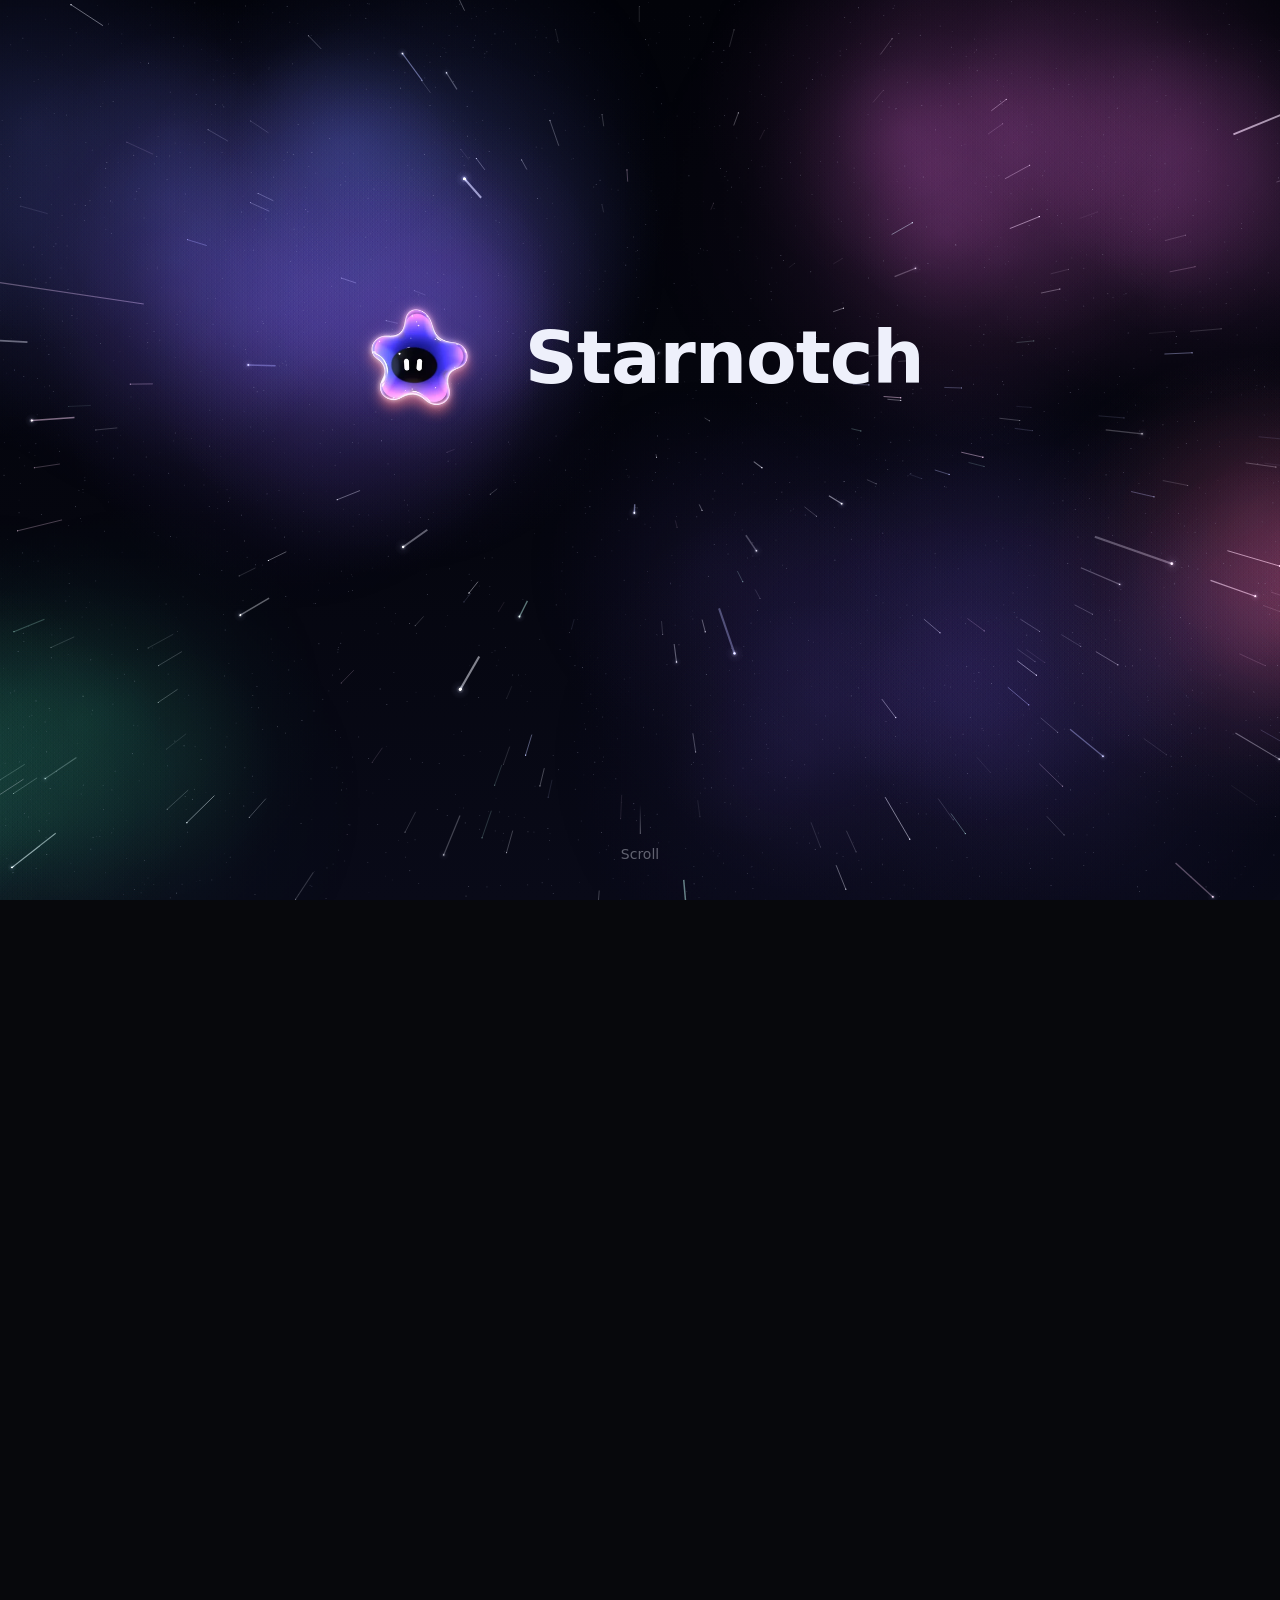
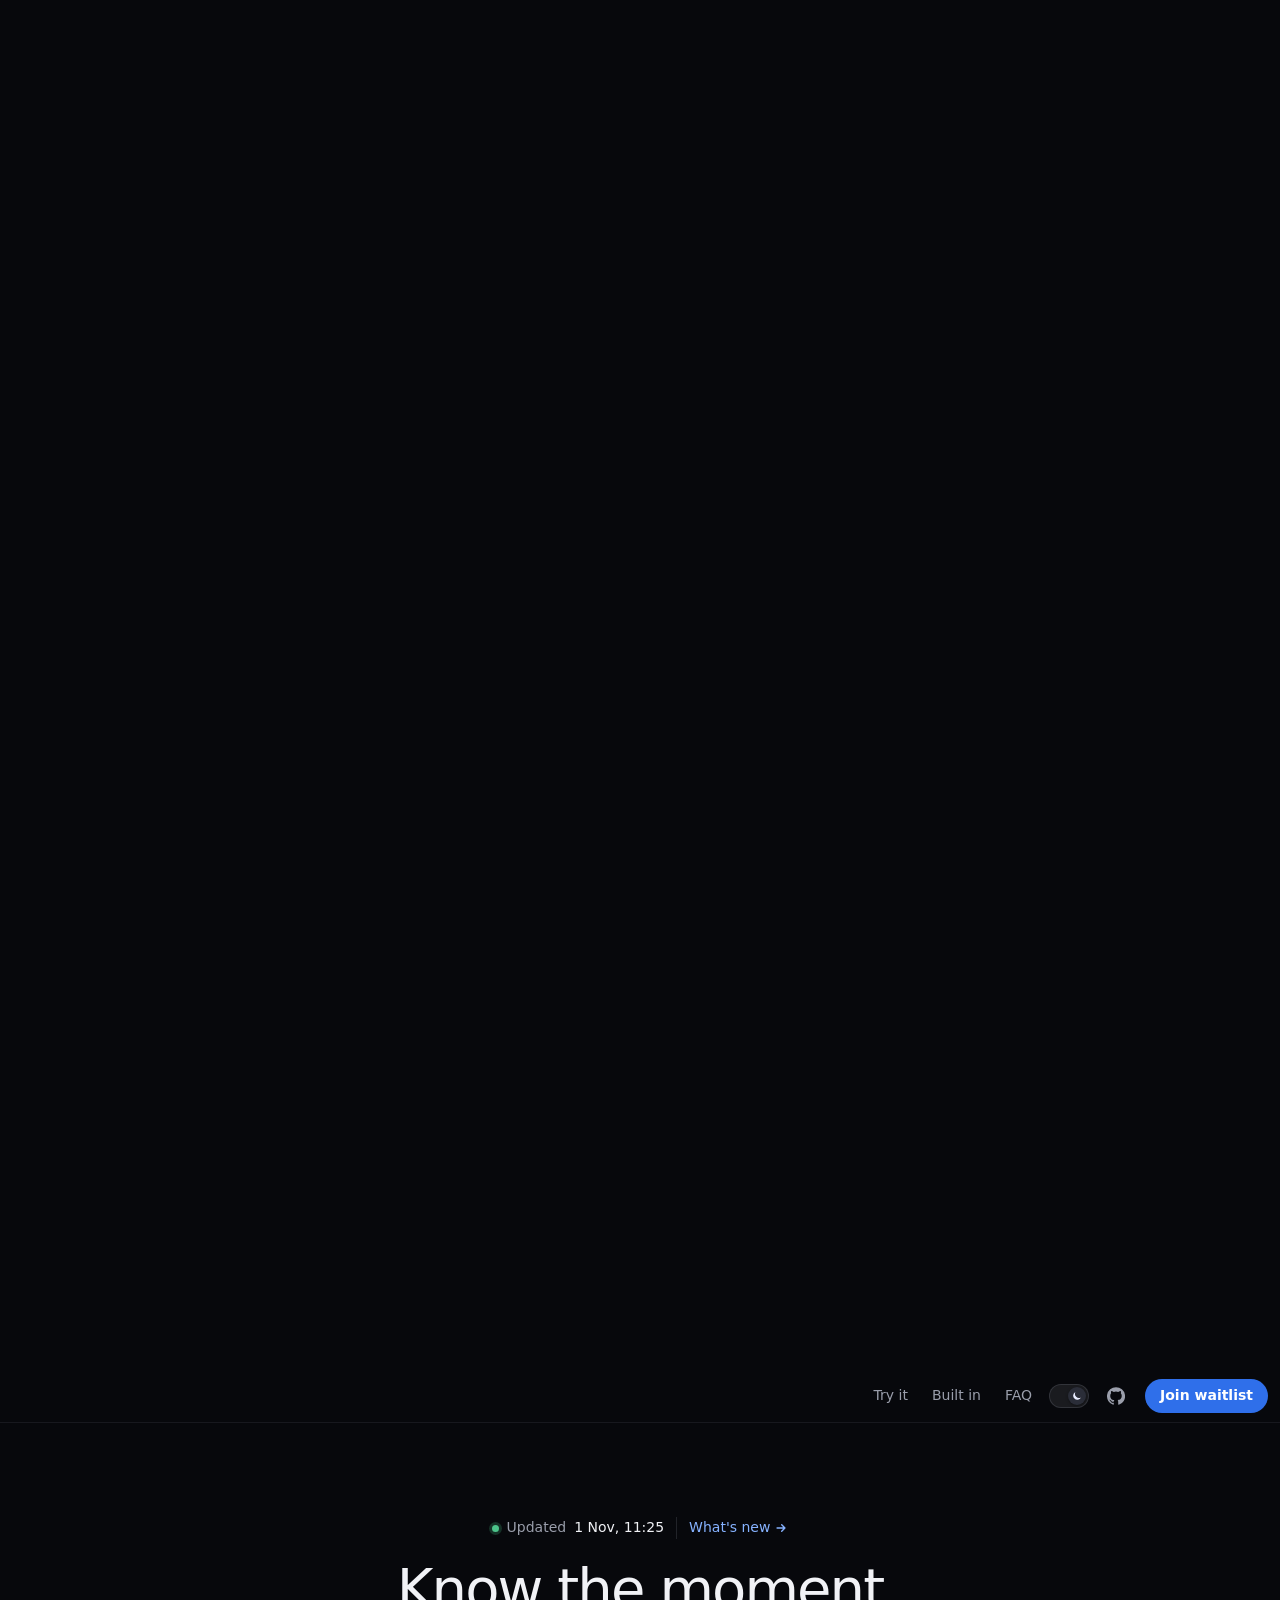
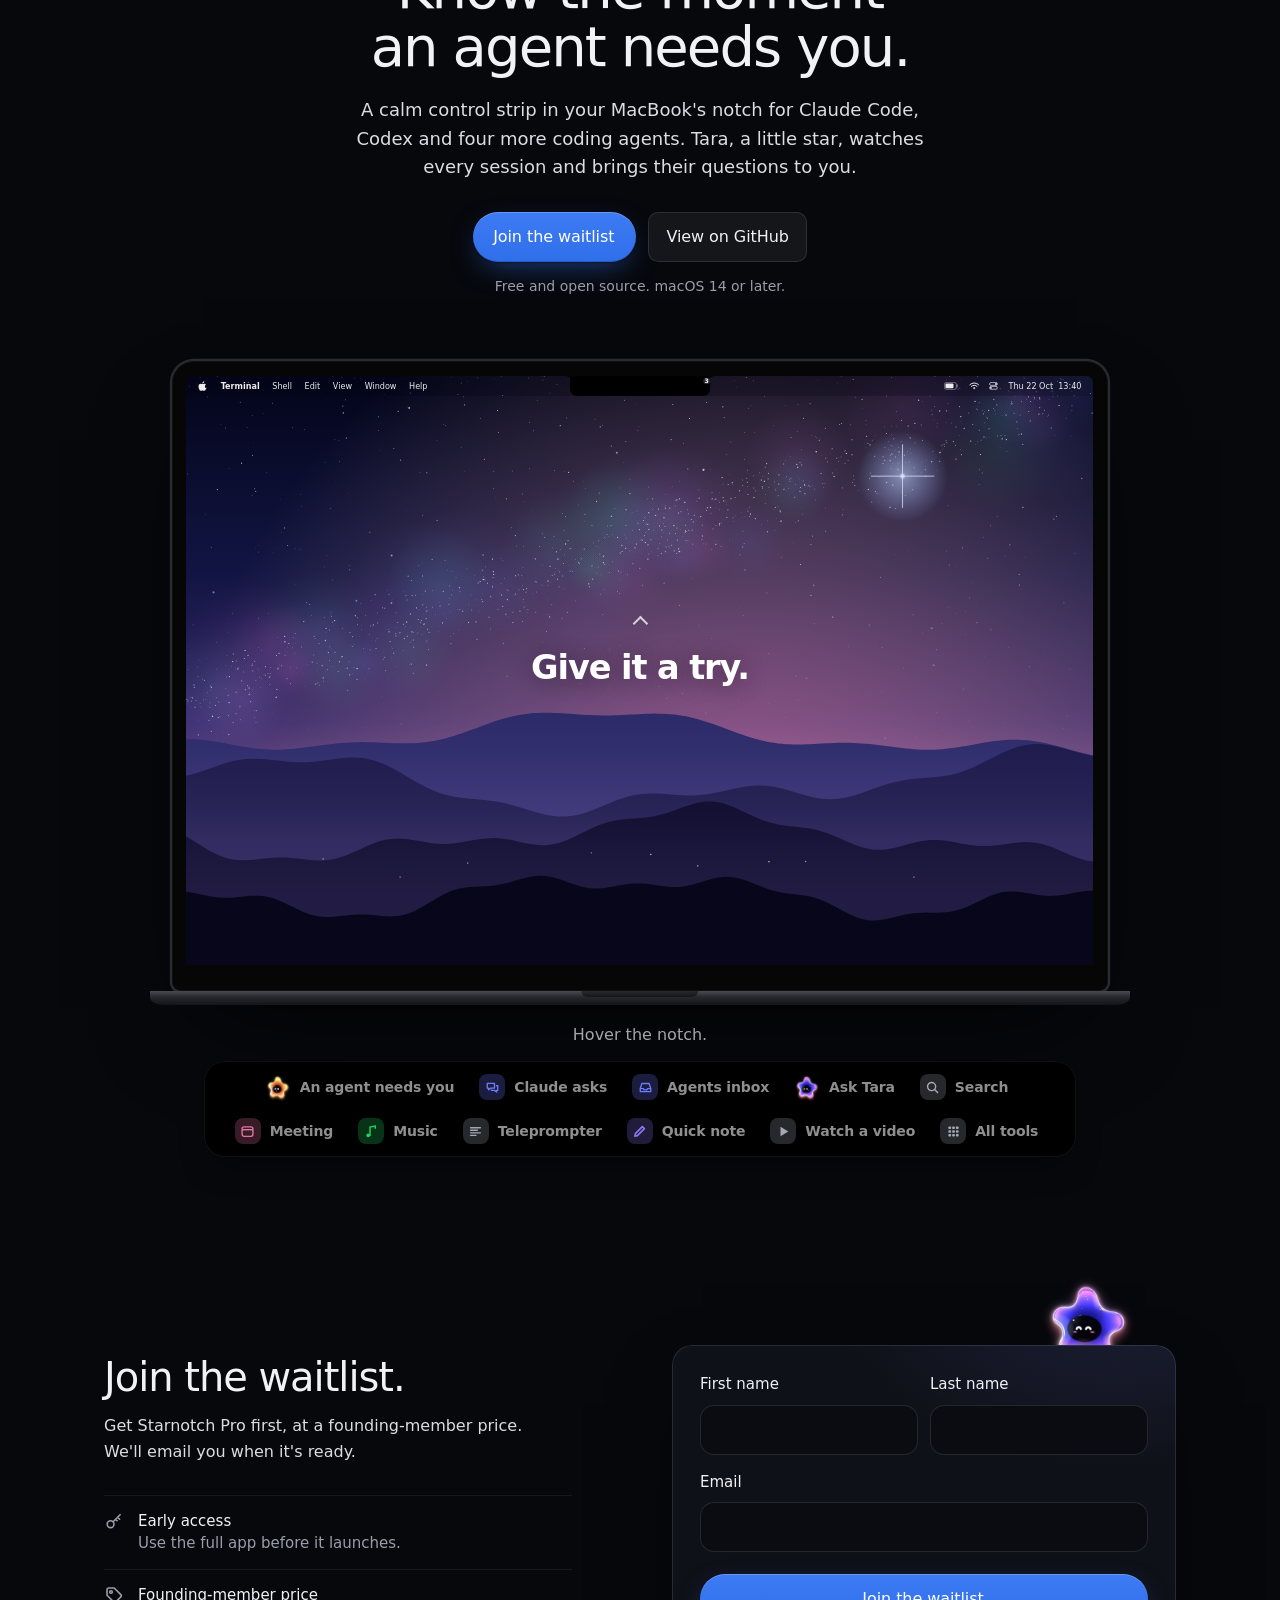
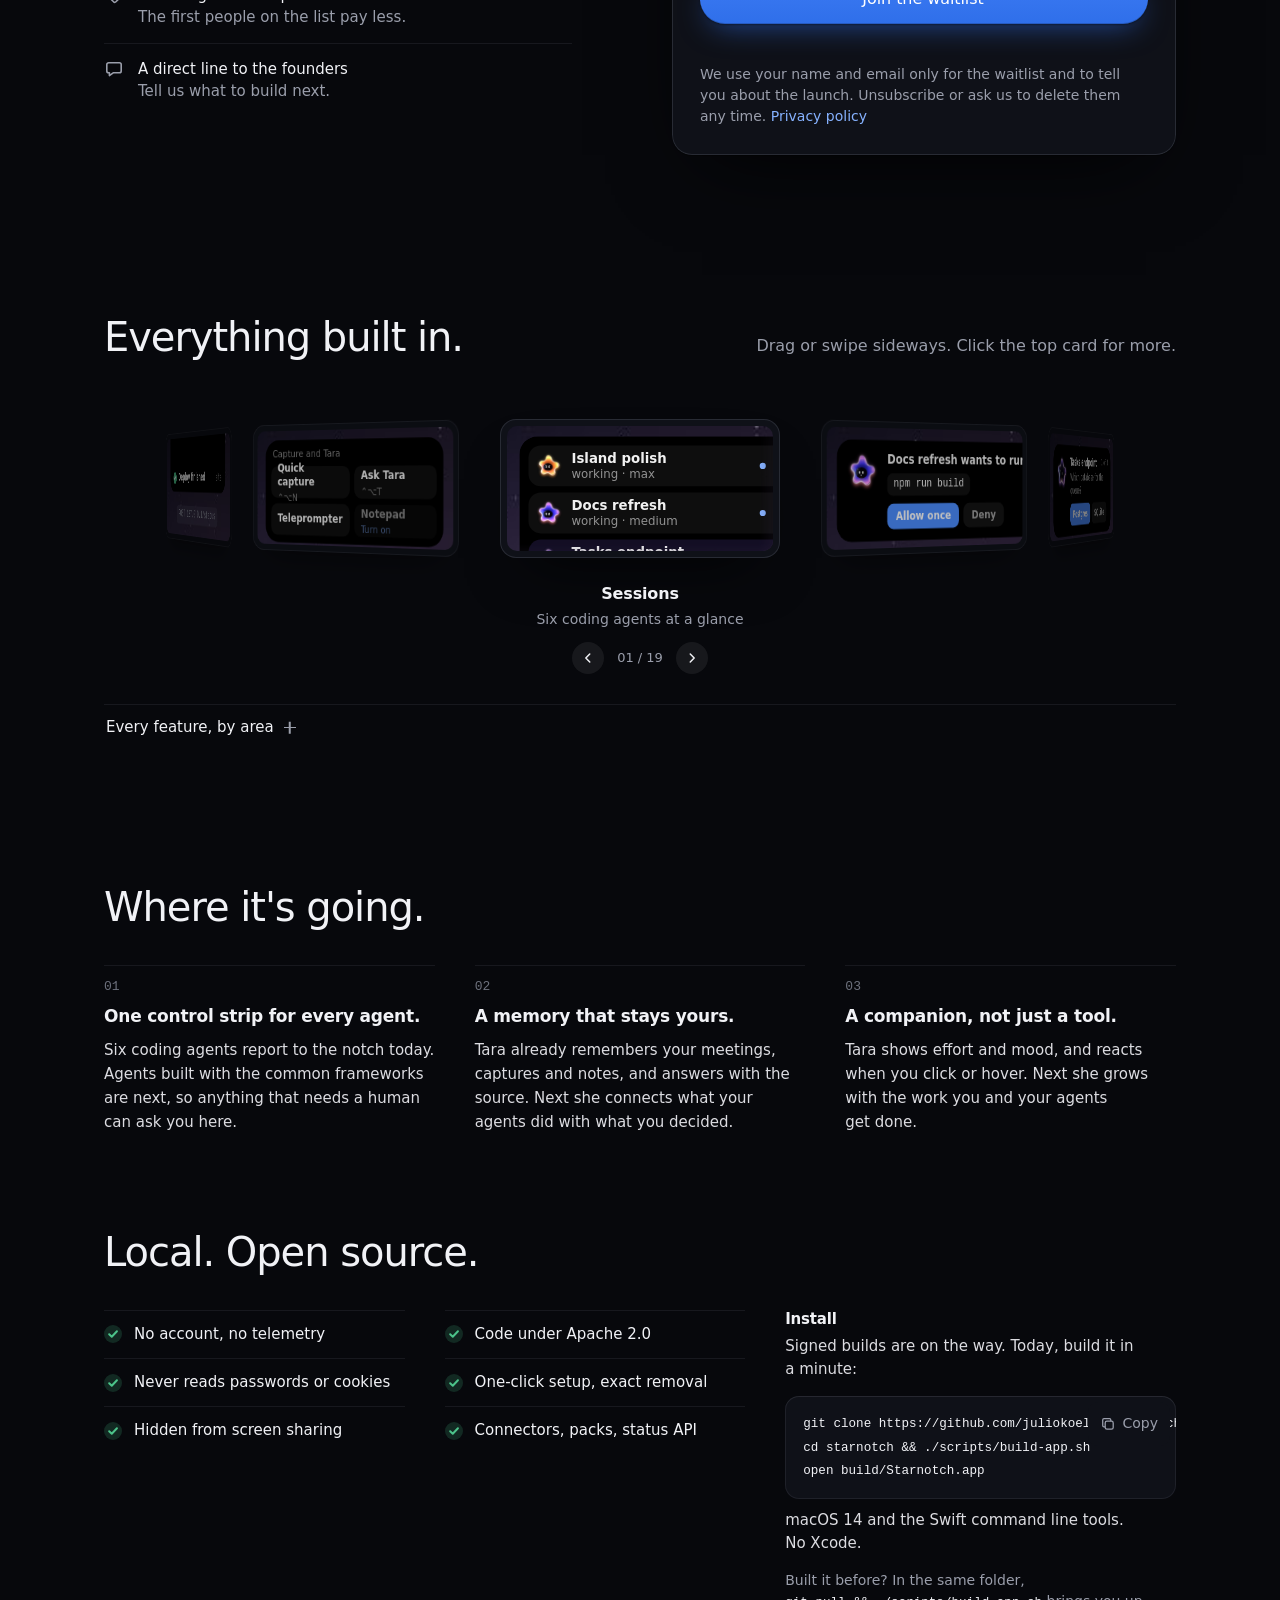
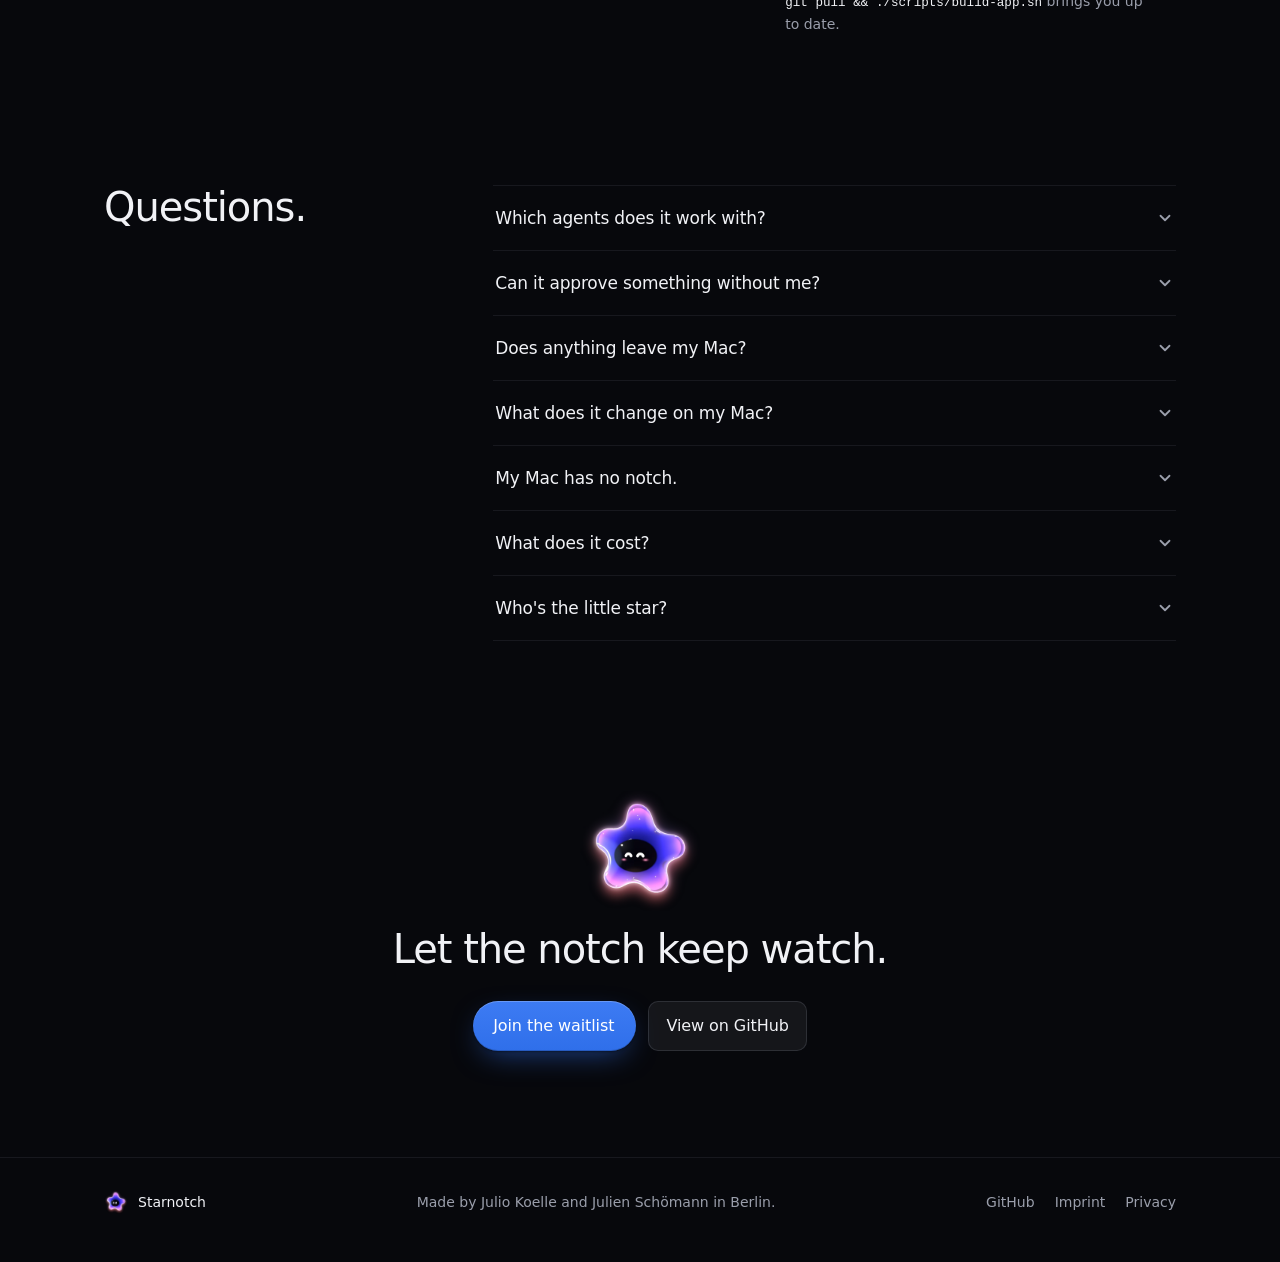
==== commit 134f4366: "Site: every meeting source and Tara's ChatGPT plan named, not only Jamie and Claude Co-Authored-By: " ====
--- a/index.html
+++ b/index.html
@@ -279,14 +279,14 @@
               <li>Notepad, and dictation with Wispr Flow</li>
               <li>Her memory: pause it, a switch per source, delete, apps never recorded</li>
               <li>Her memory in Claude Desktop, Claude Code, Cursor and ChatGPT, read only</li>
-              <li>She thinks with your Claude plan, an API key, Apple Intelligence or simple rules</li>
+              <li>She thinks with your Claude or ChatGPT plan, an API key, Apple Intelligence or simple rules</li>
             </ul></section>
             <section class="area"><h3>Meetings and calendar</h3><ul>
               <li>Day, week and month, Join on <kbd class="k">⌃⌥J</kbd></li>
               <li>Today: to-dos, weather, the morning briefing, sleep from Oura or WHOOP</li>
               <li>Time to leave, and Check camera before a call</li>
               <li>New events and reminders, typed in plain words</li>
-              <li>The meeting agent, with Jamie sync</li>
+              <li>The meeting agent, with Jamie, Granola, Wispr Flow, Fireflies or Fathom</li>
               <li>Quiet during meetings</li>
             </ul></section>
             <section class="area"><h3>Media</h3><ul>
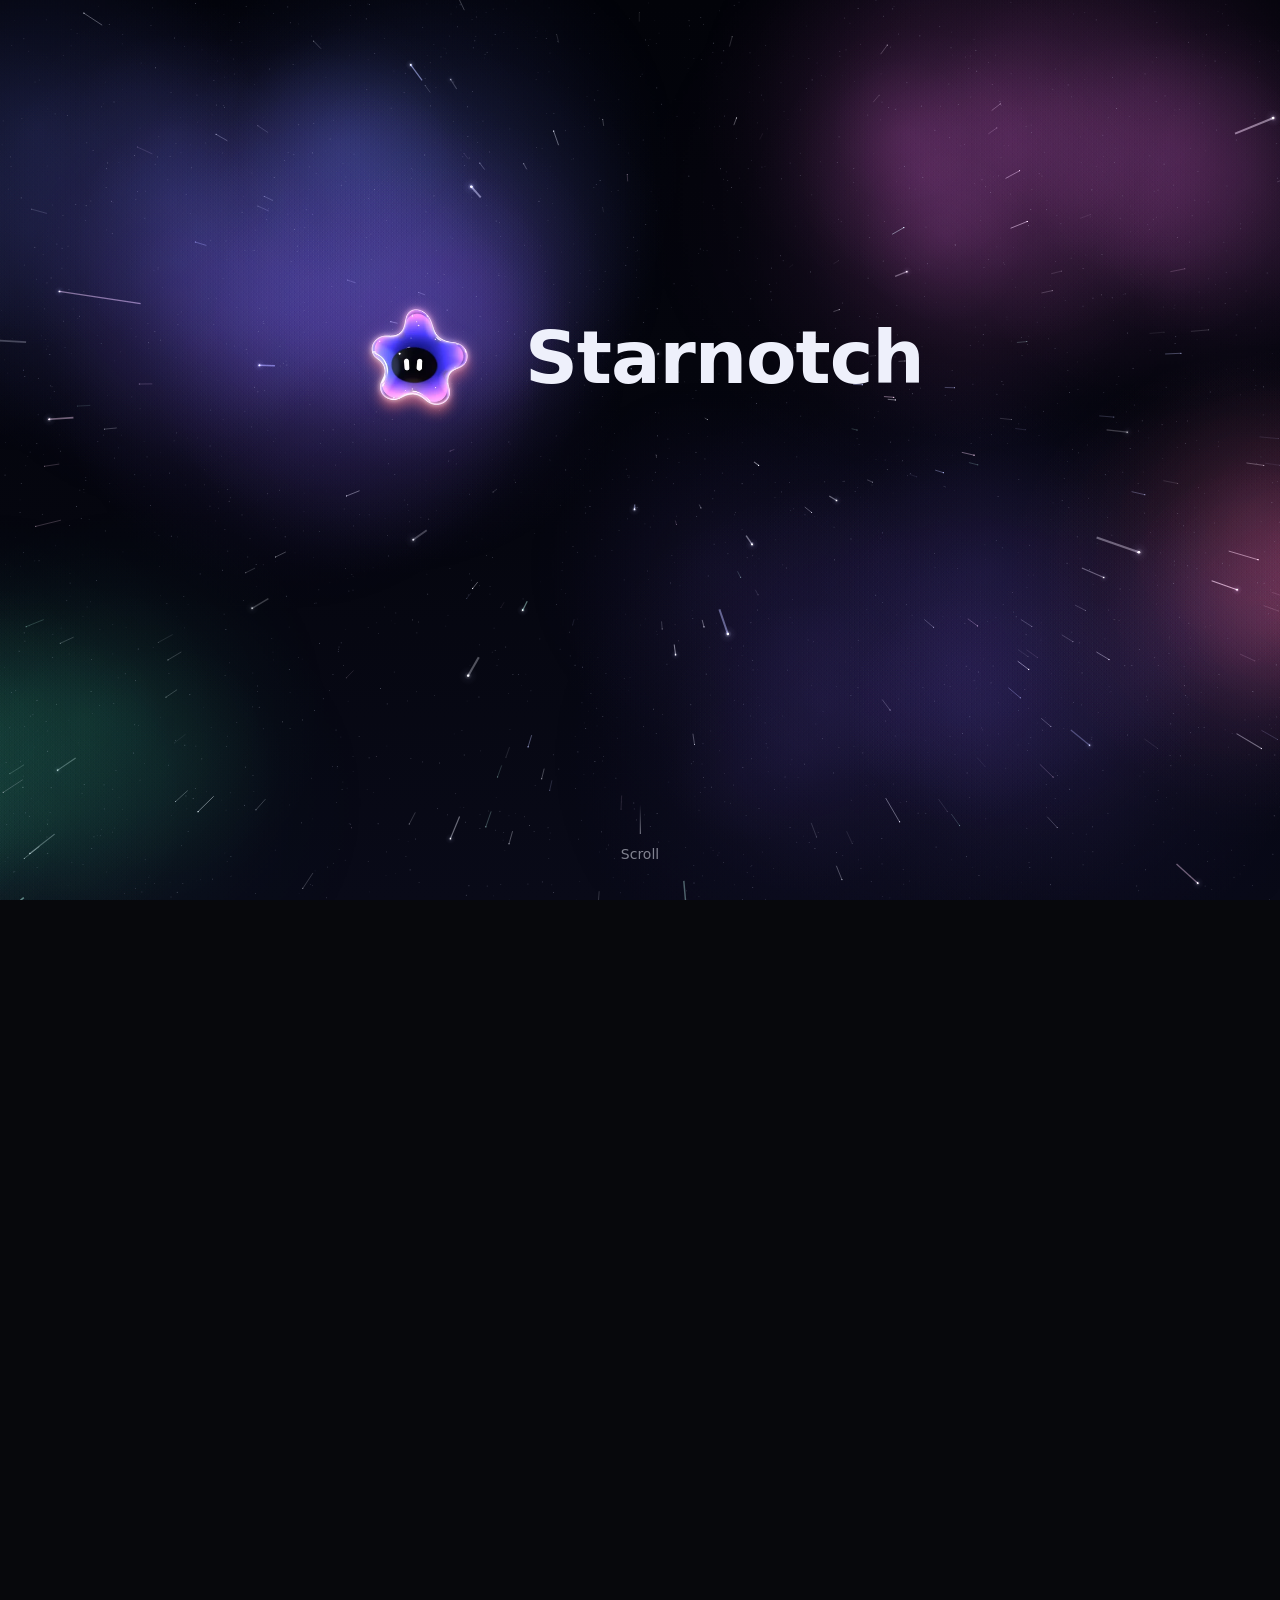
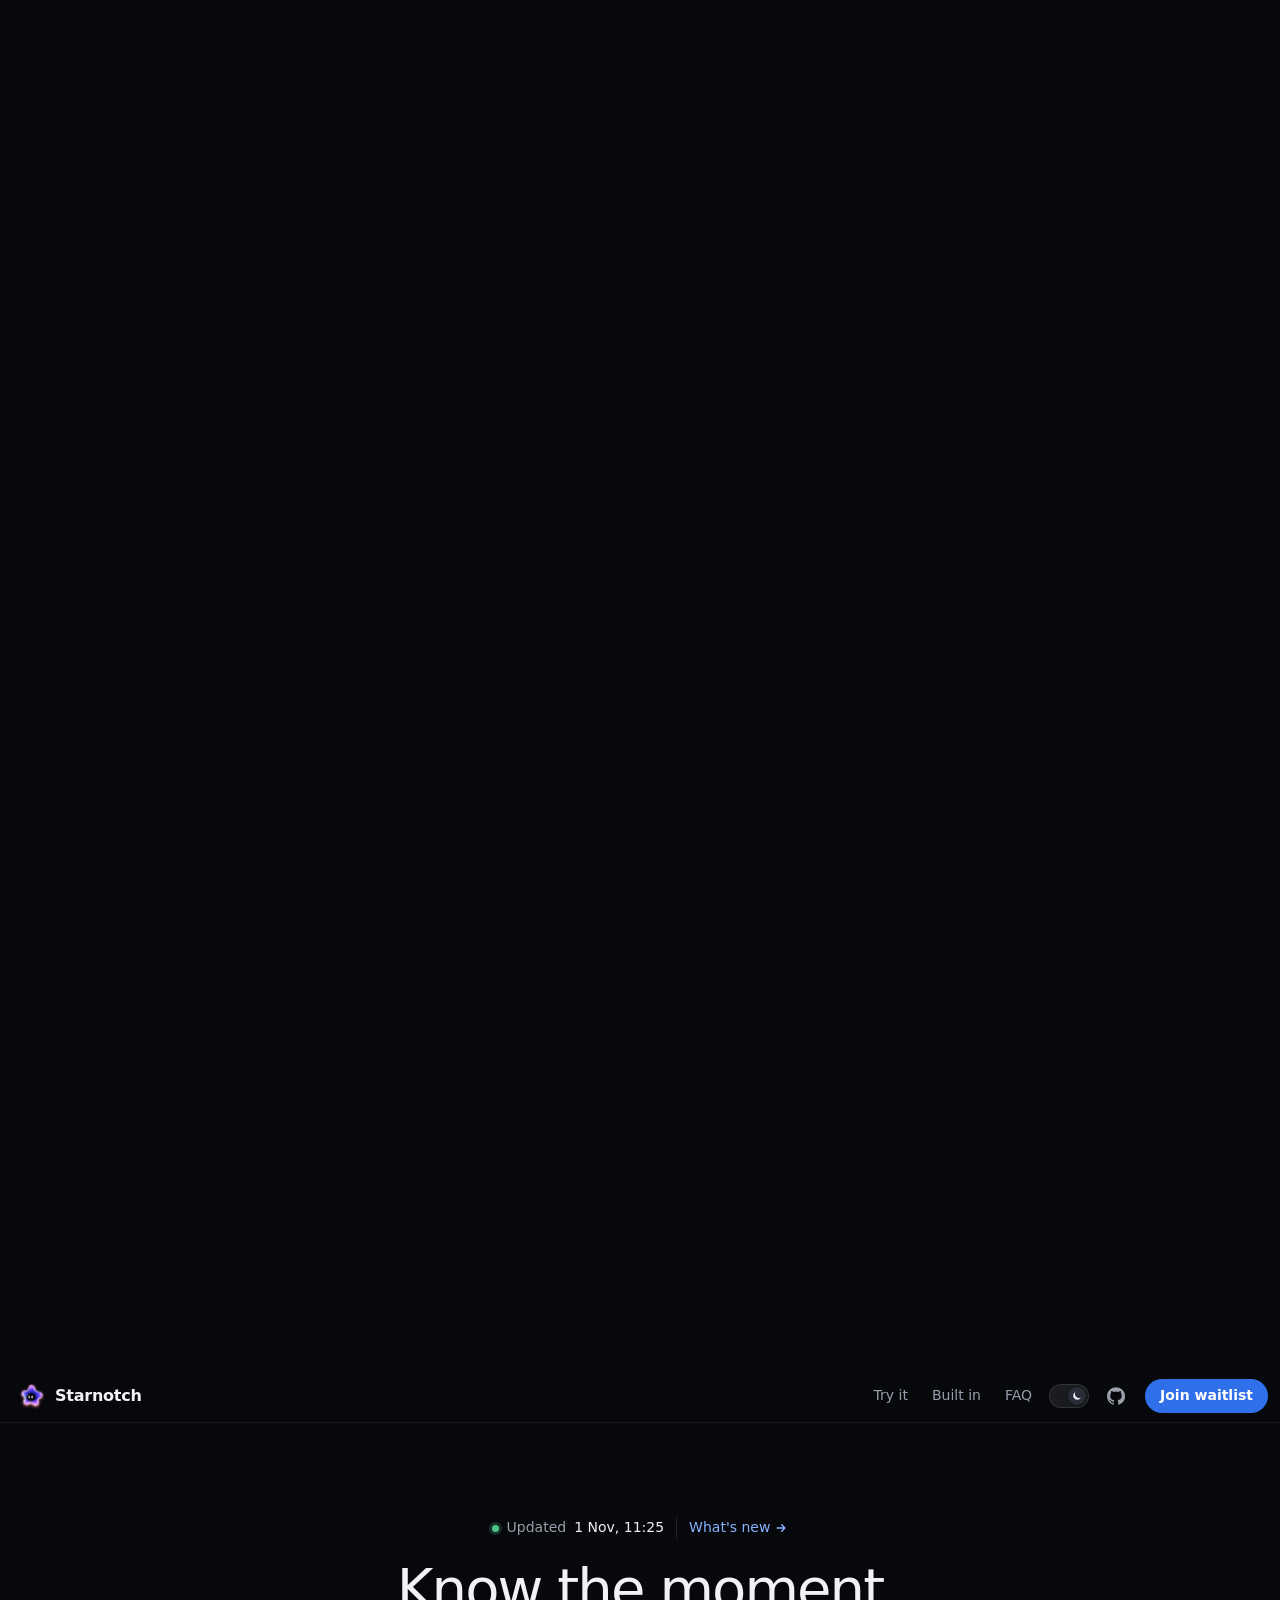
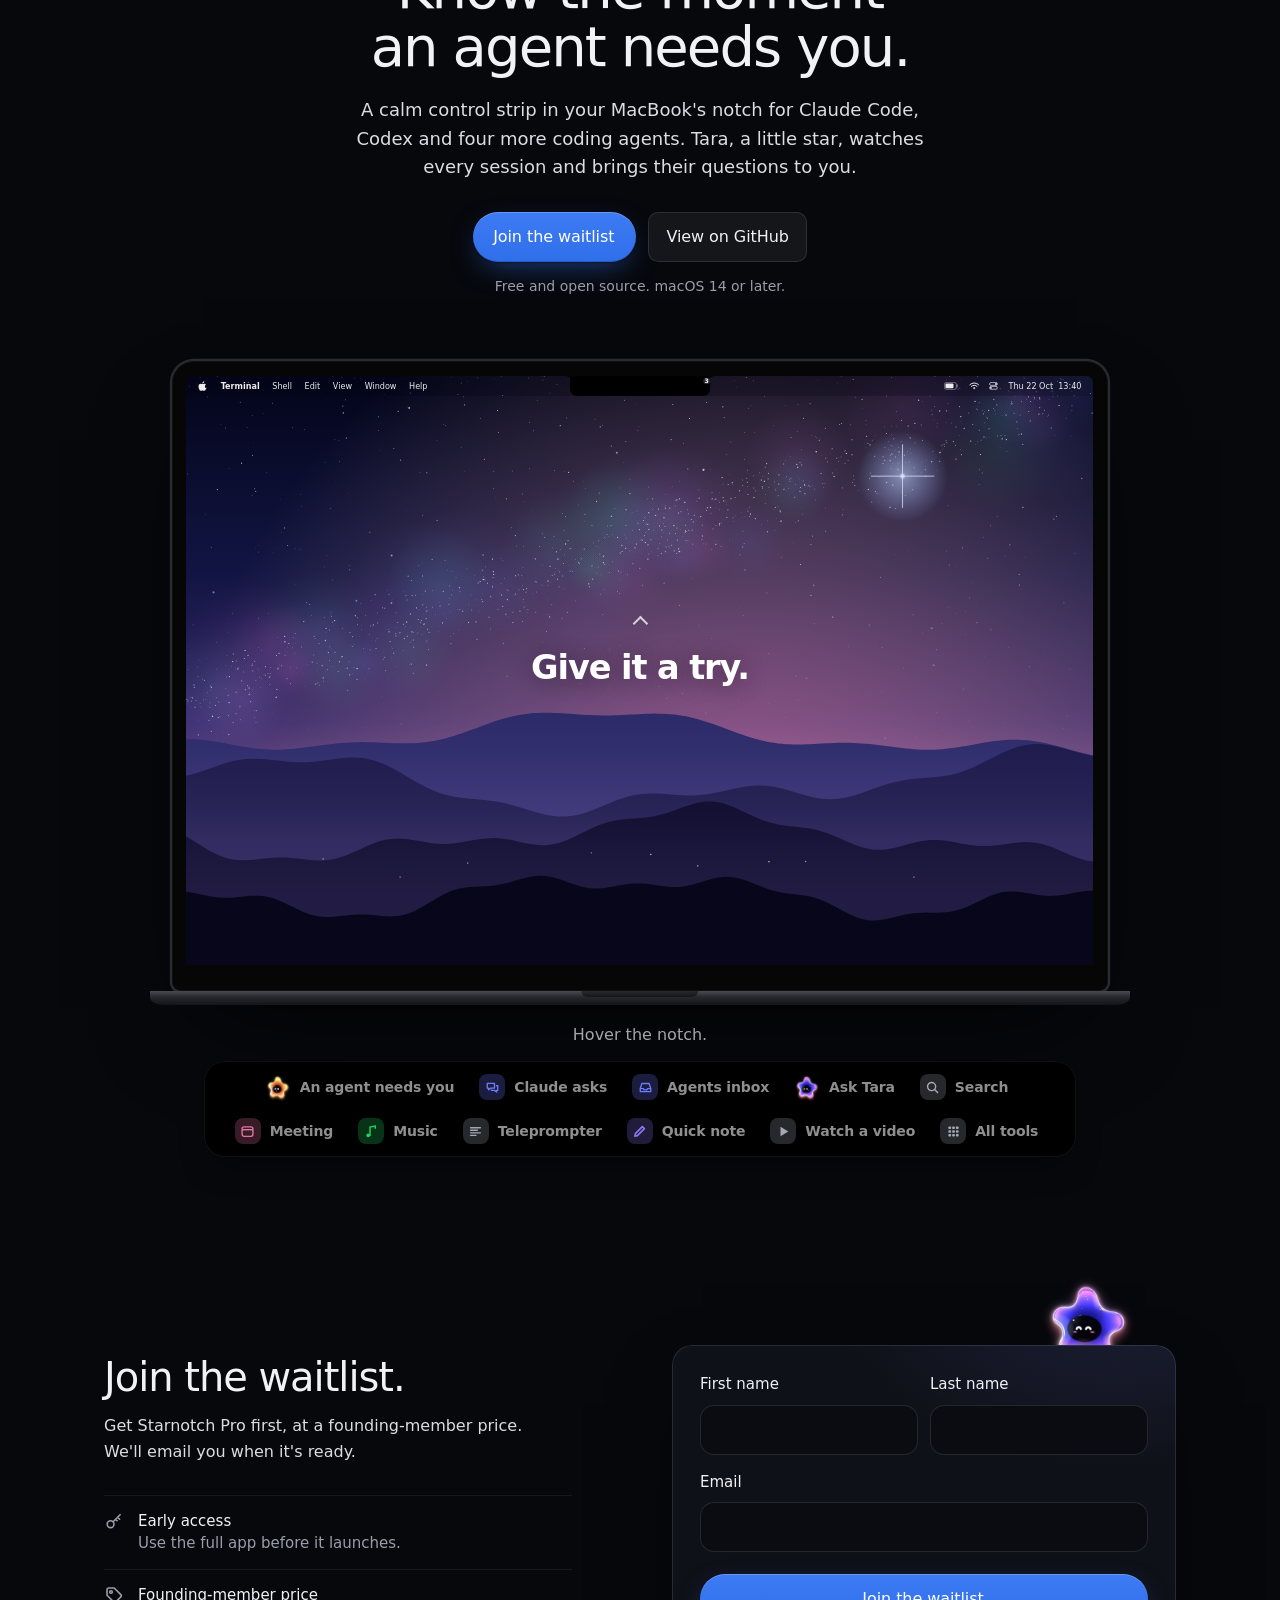
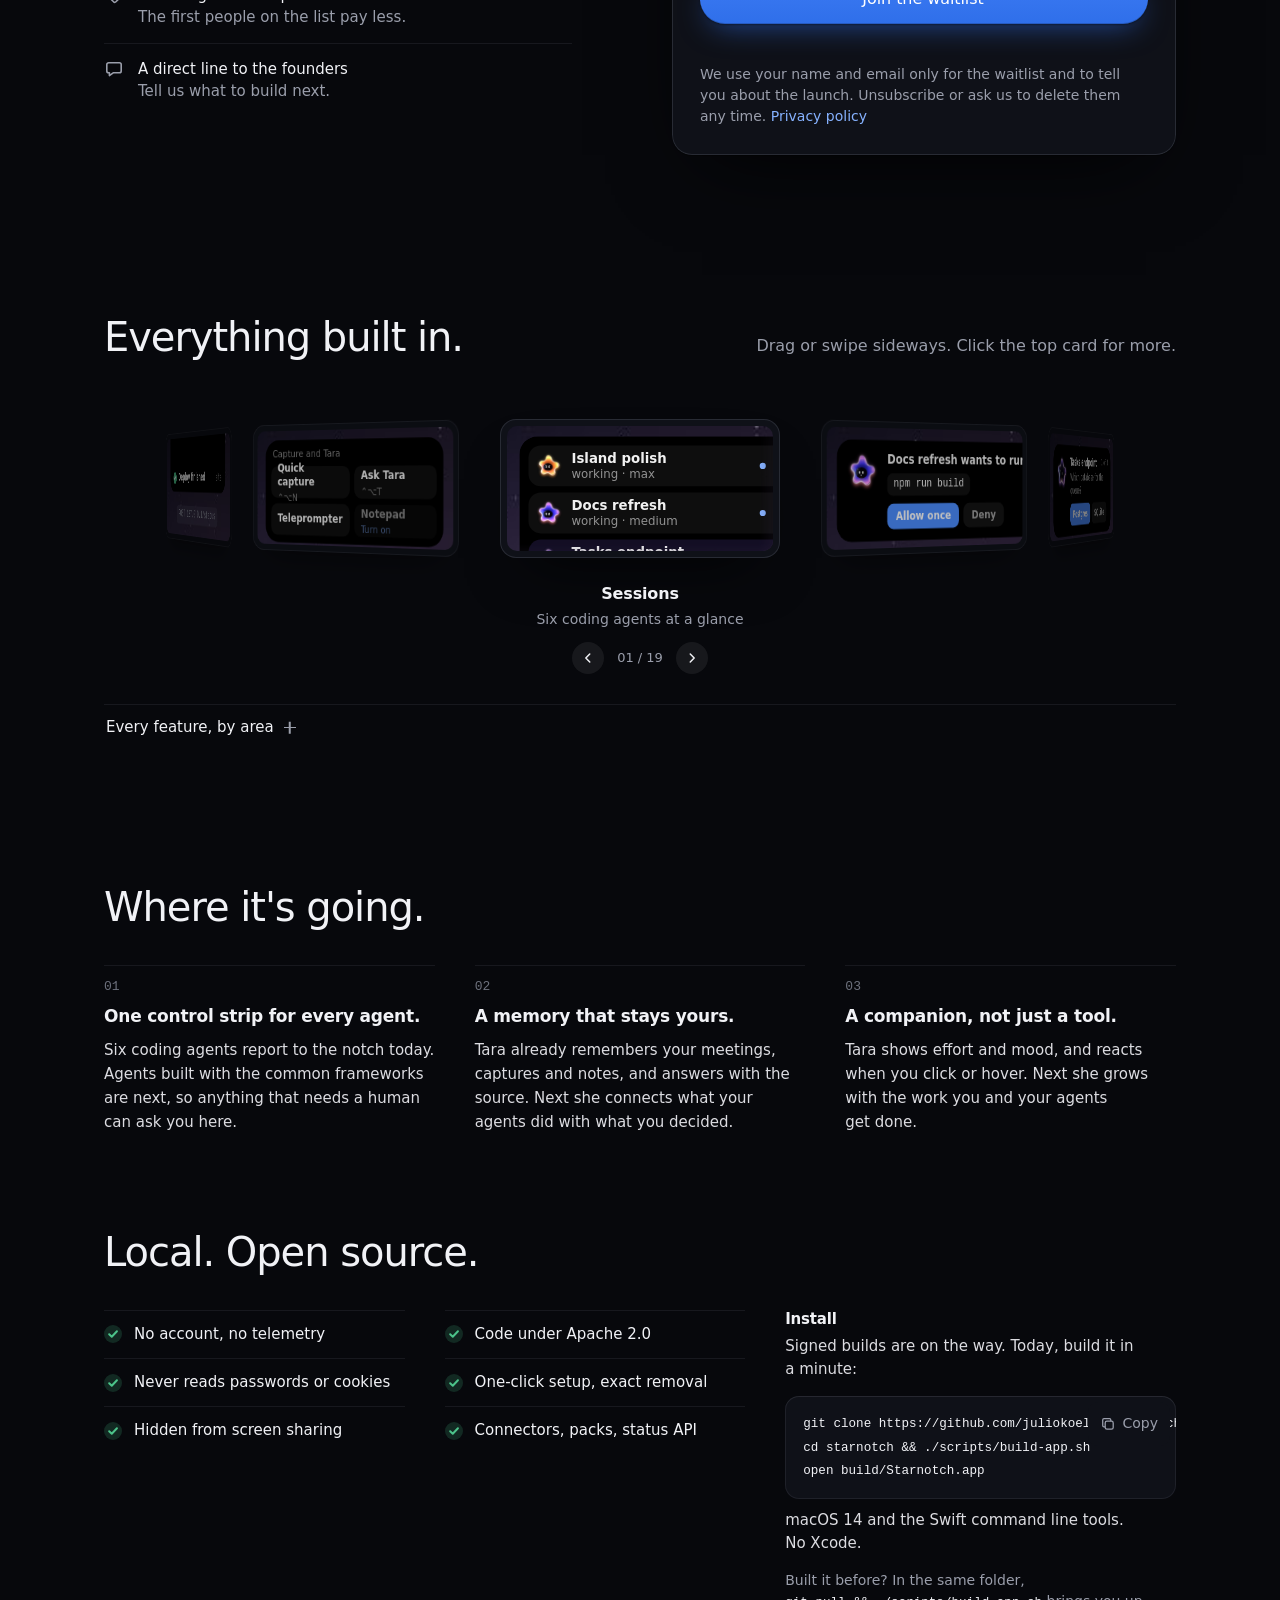
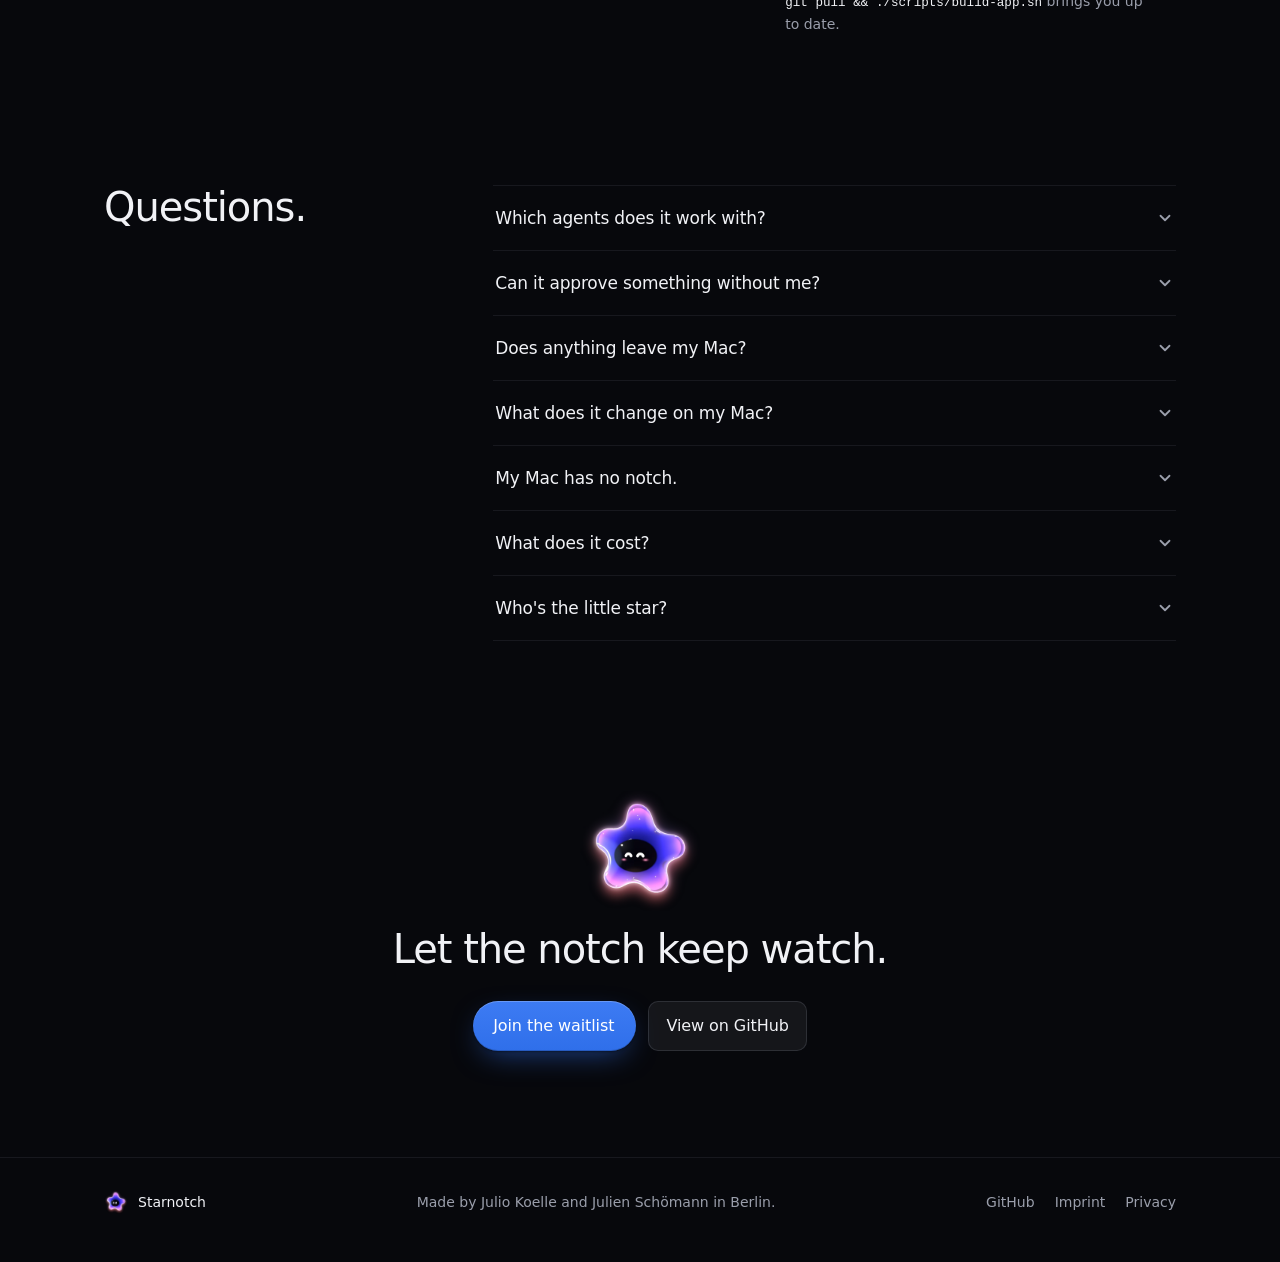
==== commit 25ebb3cb: "Waitlist: a confirmation email after joining, and the page its link opens Co-Authored-By: Claude Opu" ====
--- a/index.html
+++ b/index.html
@@ -20,7 +20,7 @@
   <link rel="apple-touch-icon" href="assets/apple-touch-icon.png?v=2">
   <link rel="stylesheet" href="shared/base.css">
   <link rel="stylesheet" href="shared/island.css?v=1029g">
-  <link rel="stylesheet" href="style.css?v=1101e">
+  <link rel="stylesheet" href="style.css?v=1104a">
   <!-- Umami: visitor counts without cookies (privacy.html, section 2) -->
   <script defer src="https://cloud.umami.is/script.js" data-website-id="97f6c613-10b3-41fd-90ab-131f546e1269"></script>
 </head>
@@ -166,6 +166,7 @@
             </form>
             <div class="wl-done" id="wl-done" hidden>
               <h3 class="wl-done-h" id="wl-done-h" tabindex="-1"><span class="ck" aria-hidden="true"></span><span id="wl-done-t">You're on the list.</span></h3>
+              <p class="cta-note wl-mailnote" id="wl-mailnote" hidden>Check your inbox and confirm your email to keep your spot.</p>
               <div class="wl-ref" id="wl-ref">
                 <p class="wl-pos">You're <b class="num" id="wl-pos"></b><span class="wl-badge" id="wl-badge" hidden><img src="assets/astra/nova/joyful.webp" alt="" width="18" height="18"><span id="wl-badge-t"></span></span></p>
                 <p class="wl-up" id="wl-up">Every friend who joins moves you up.</p>
@@ -395,6 +396,6 @@
   </footer>
 
   <script src="shared/island.js?v=1029g"></script>
-  <script src="main.js?v=1101e"></script>
+  <script src="main.js?v=1104a"></script>
 </body>
 </html>
--- a/style.css
+++ b/style.css
@@ -527,6 +527,7 @@
 .wl-done-h { display: flex; align-items: center; gap: 10px; font-size: 20px; }
 .wl-done-h:focus { outline: none; }
 .wl-done-h .ck { width: 22px; height: 22px; }
+.wl-mailnote { margin: 8px 0 0; }
 .wl-ref[hidden] { display: none; }
 .wl-pos { display: flex; flex-wrap: wrap; align-items: baseline; gap: 6px 10px; margin-top: 22px; color: var(--ink-2); font-size: 16px; }
 .wl-pos b { color: var(--ink-1); font-size: 52px; font-weight: 500; letter-spacing: -.03em; line-height: 1; }
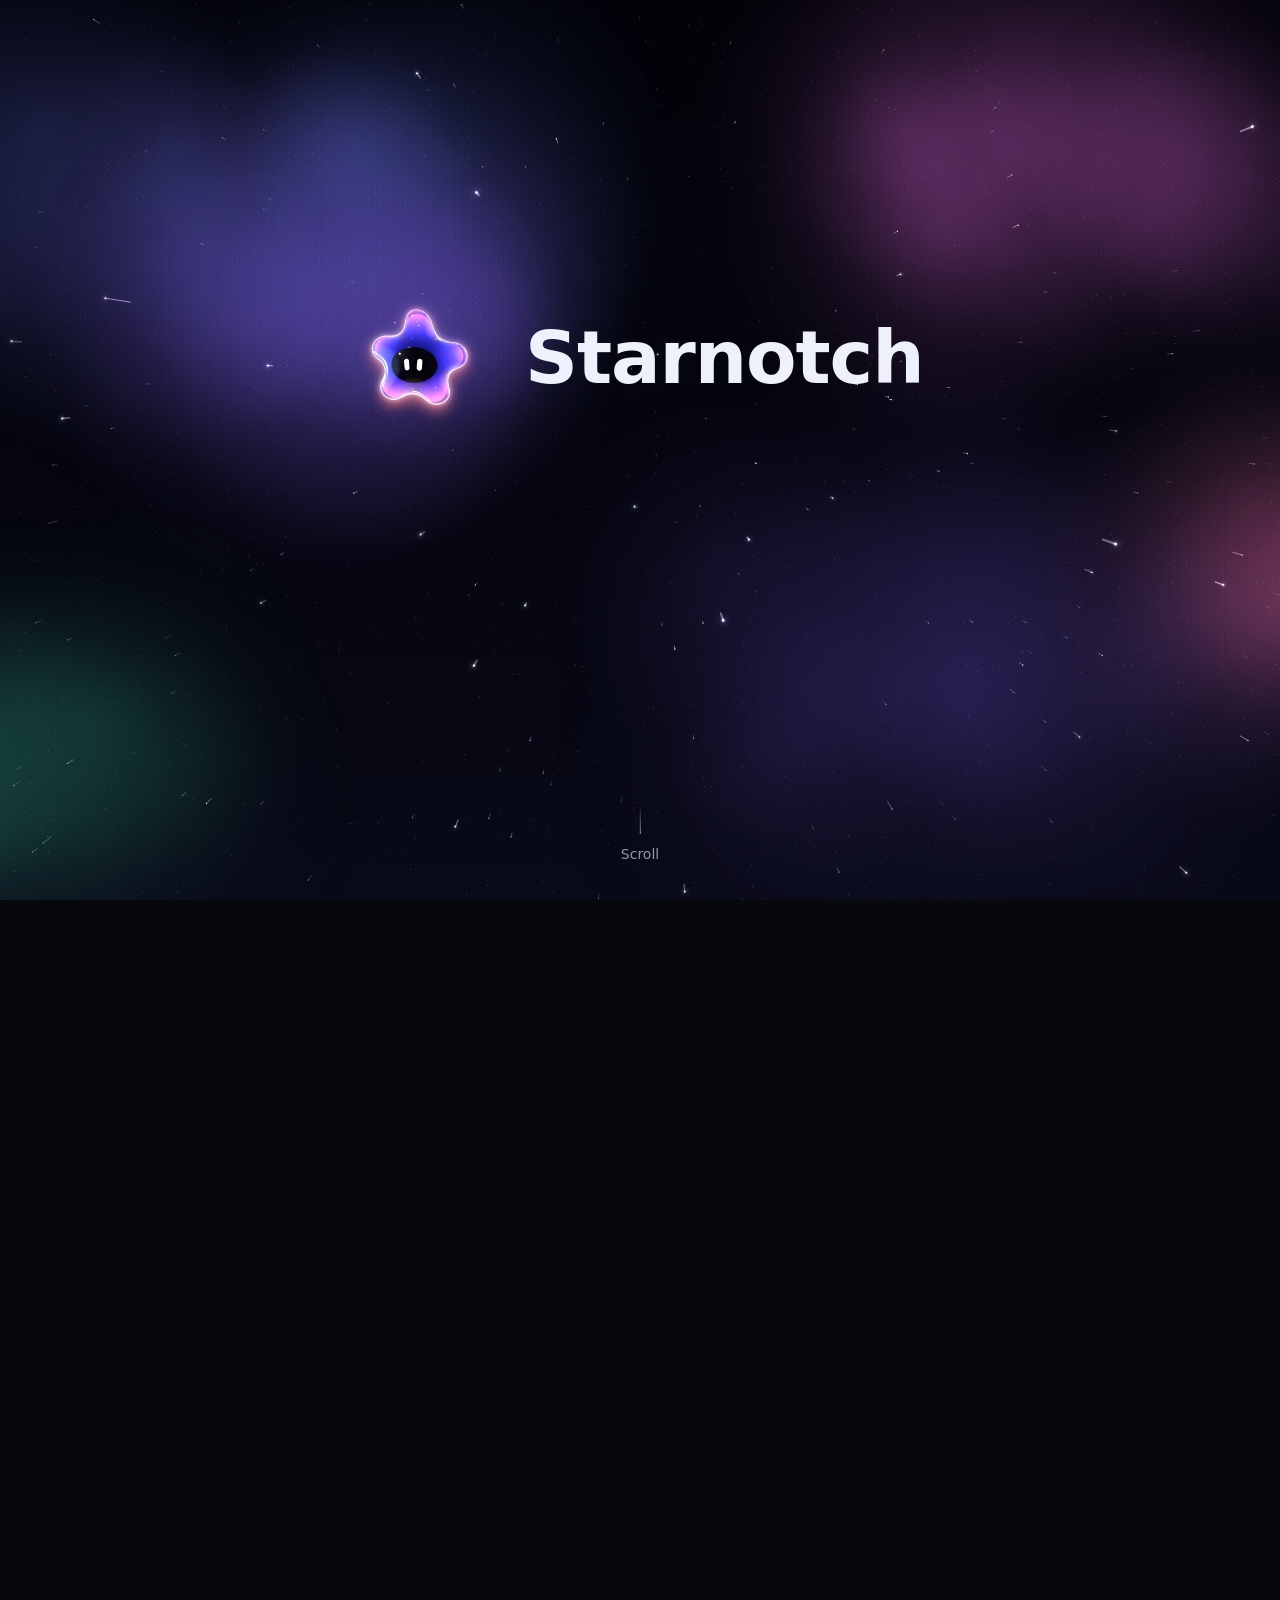
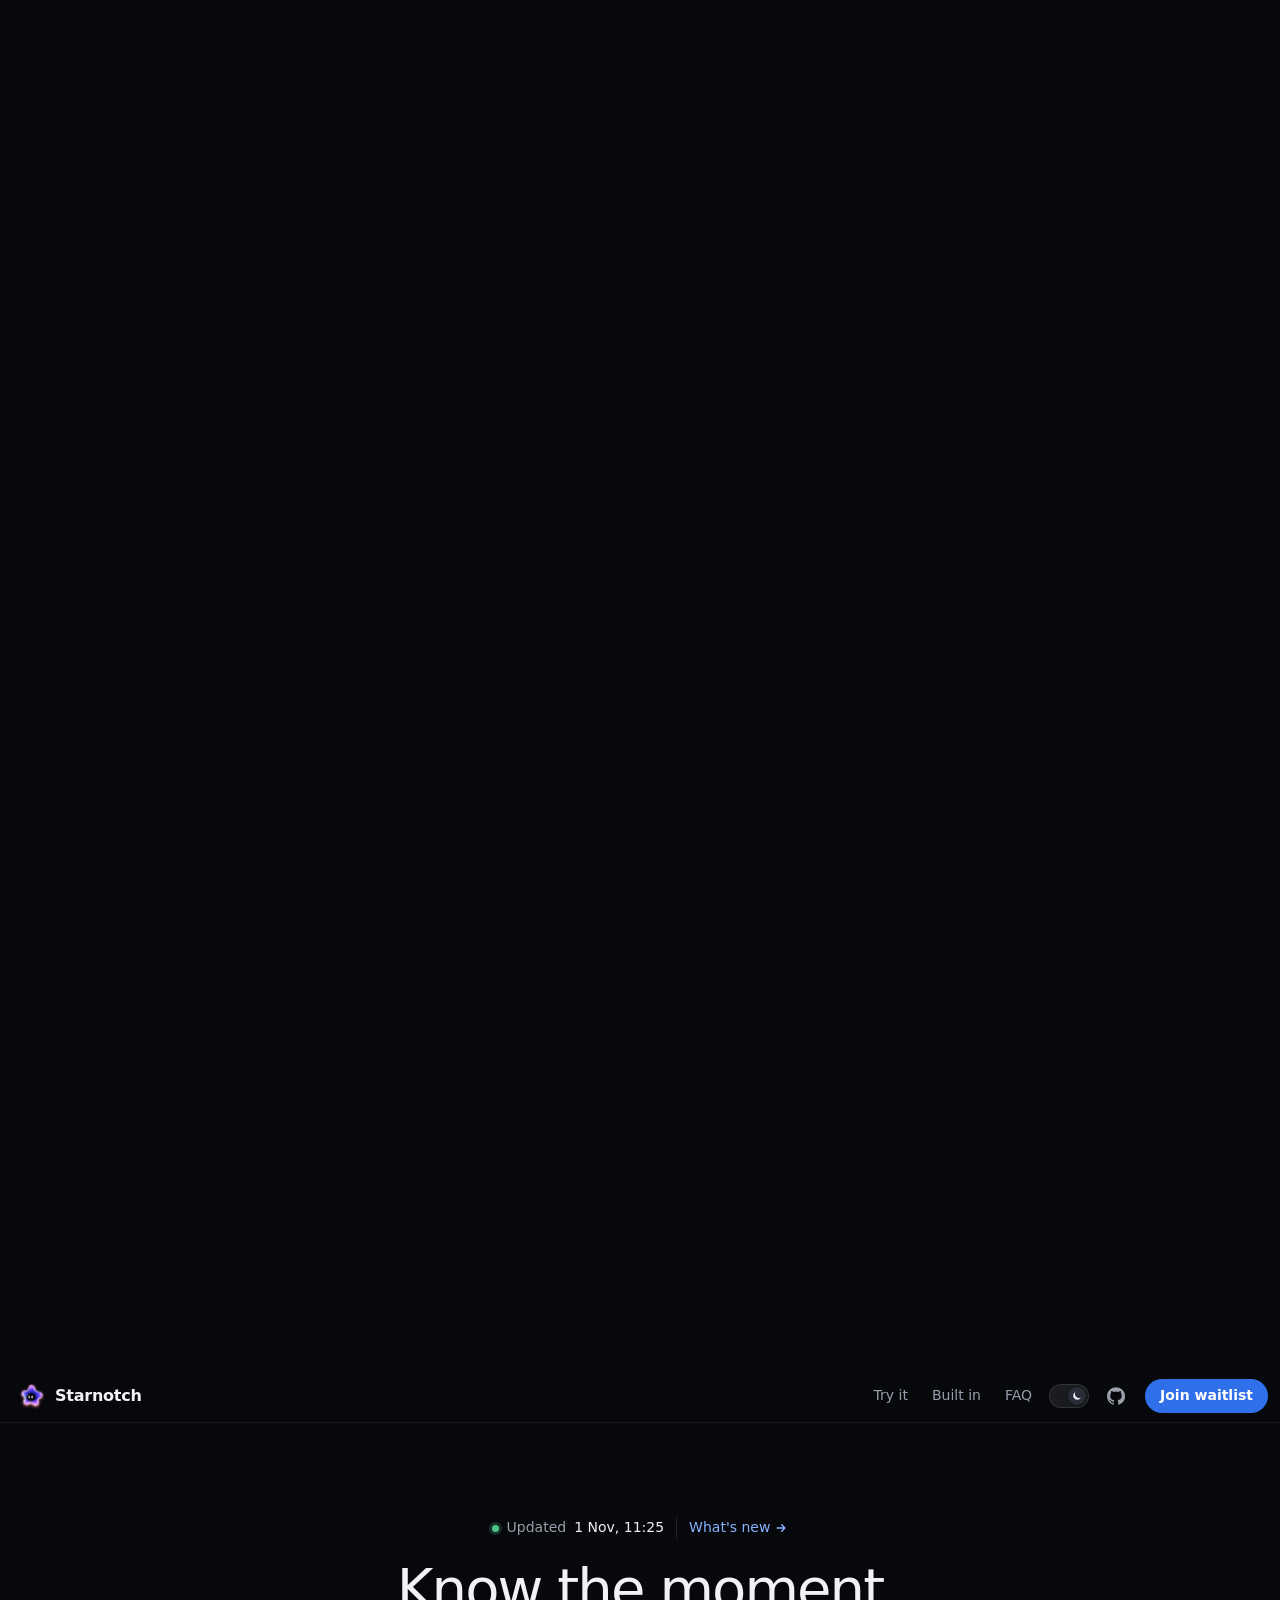
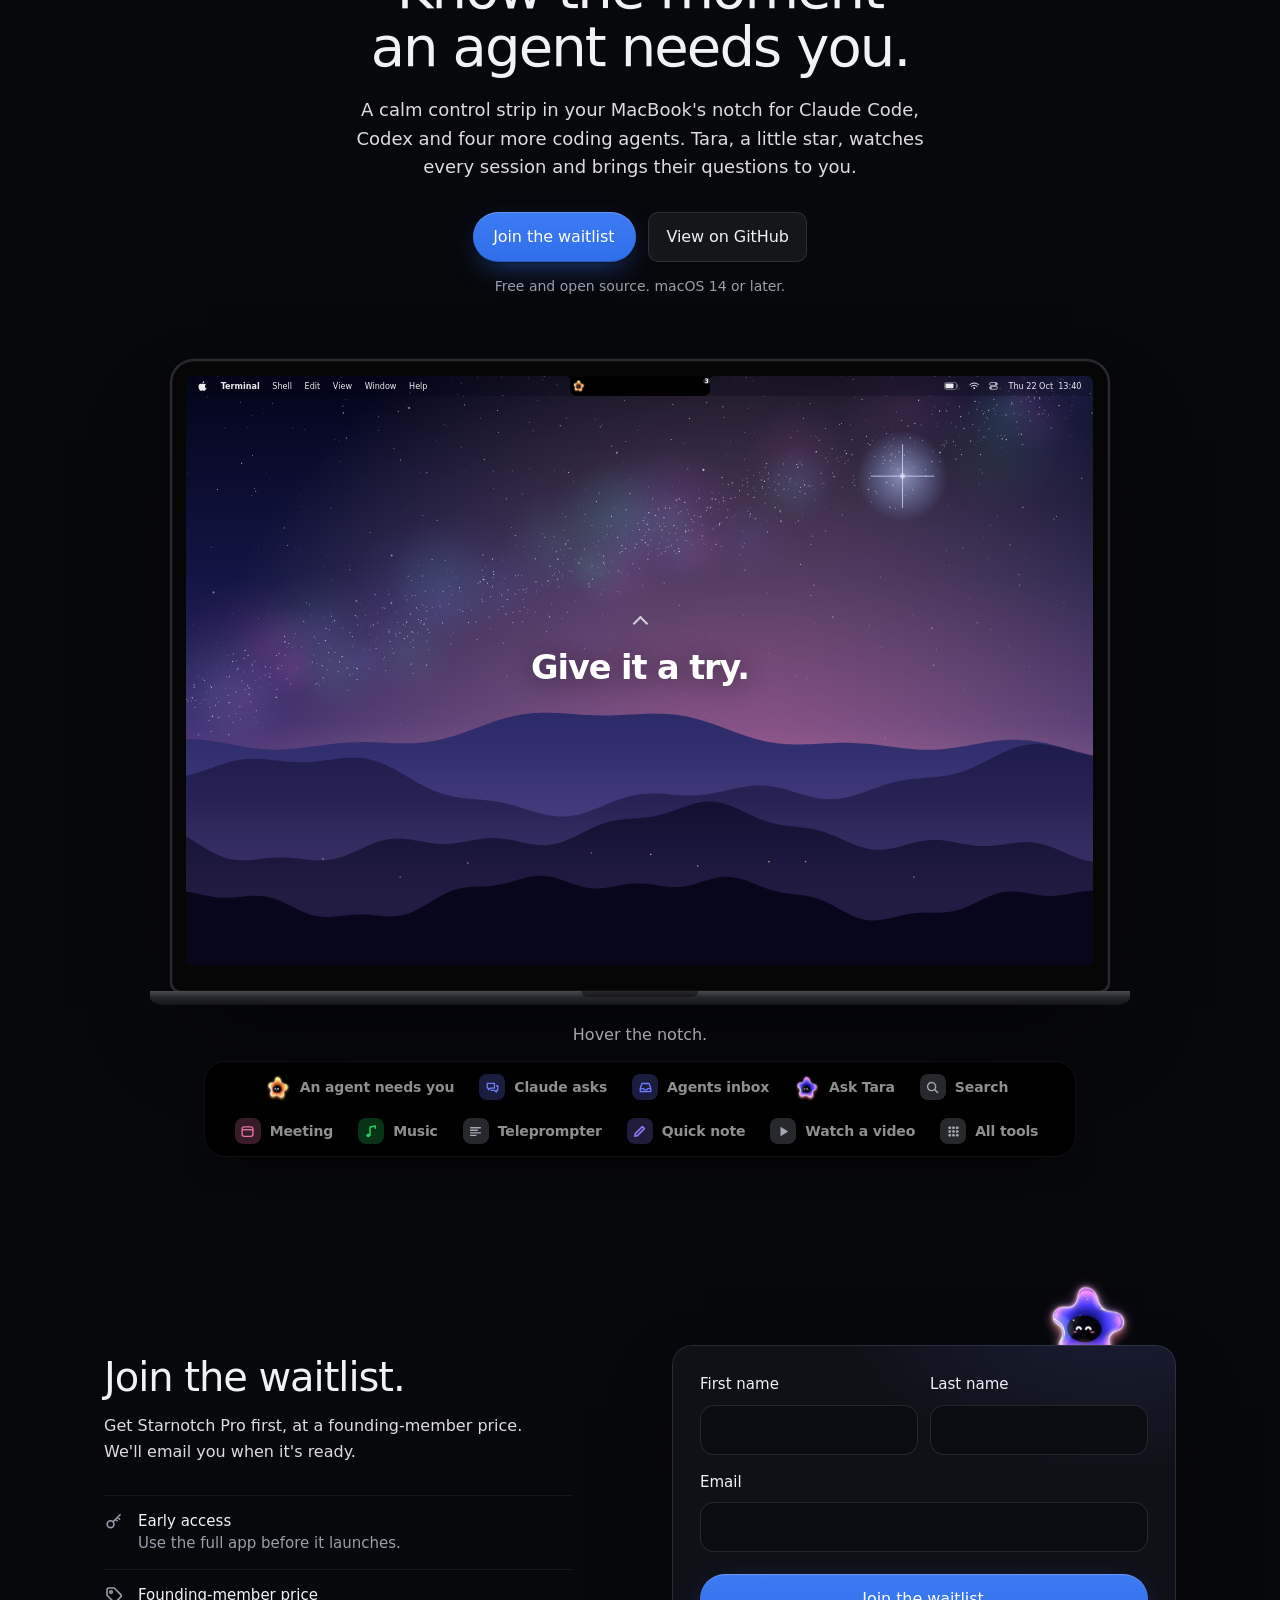
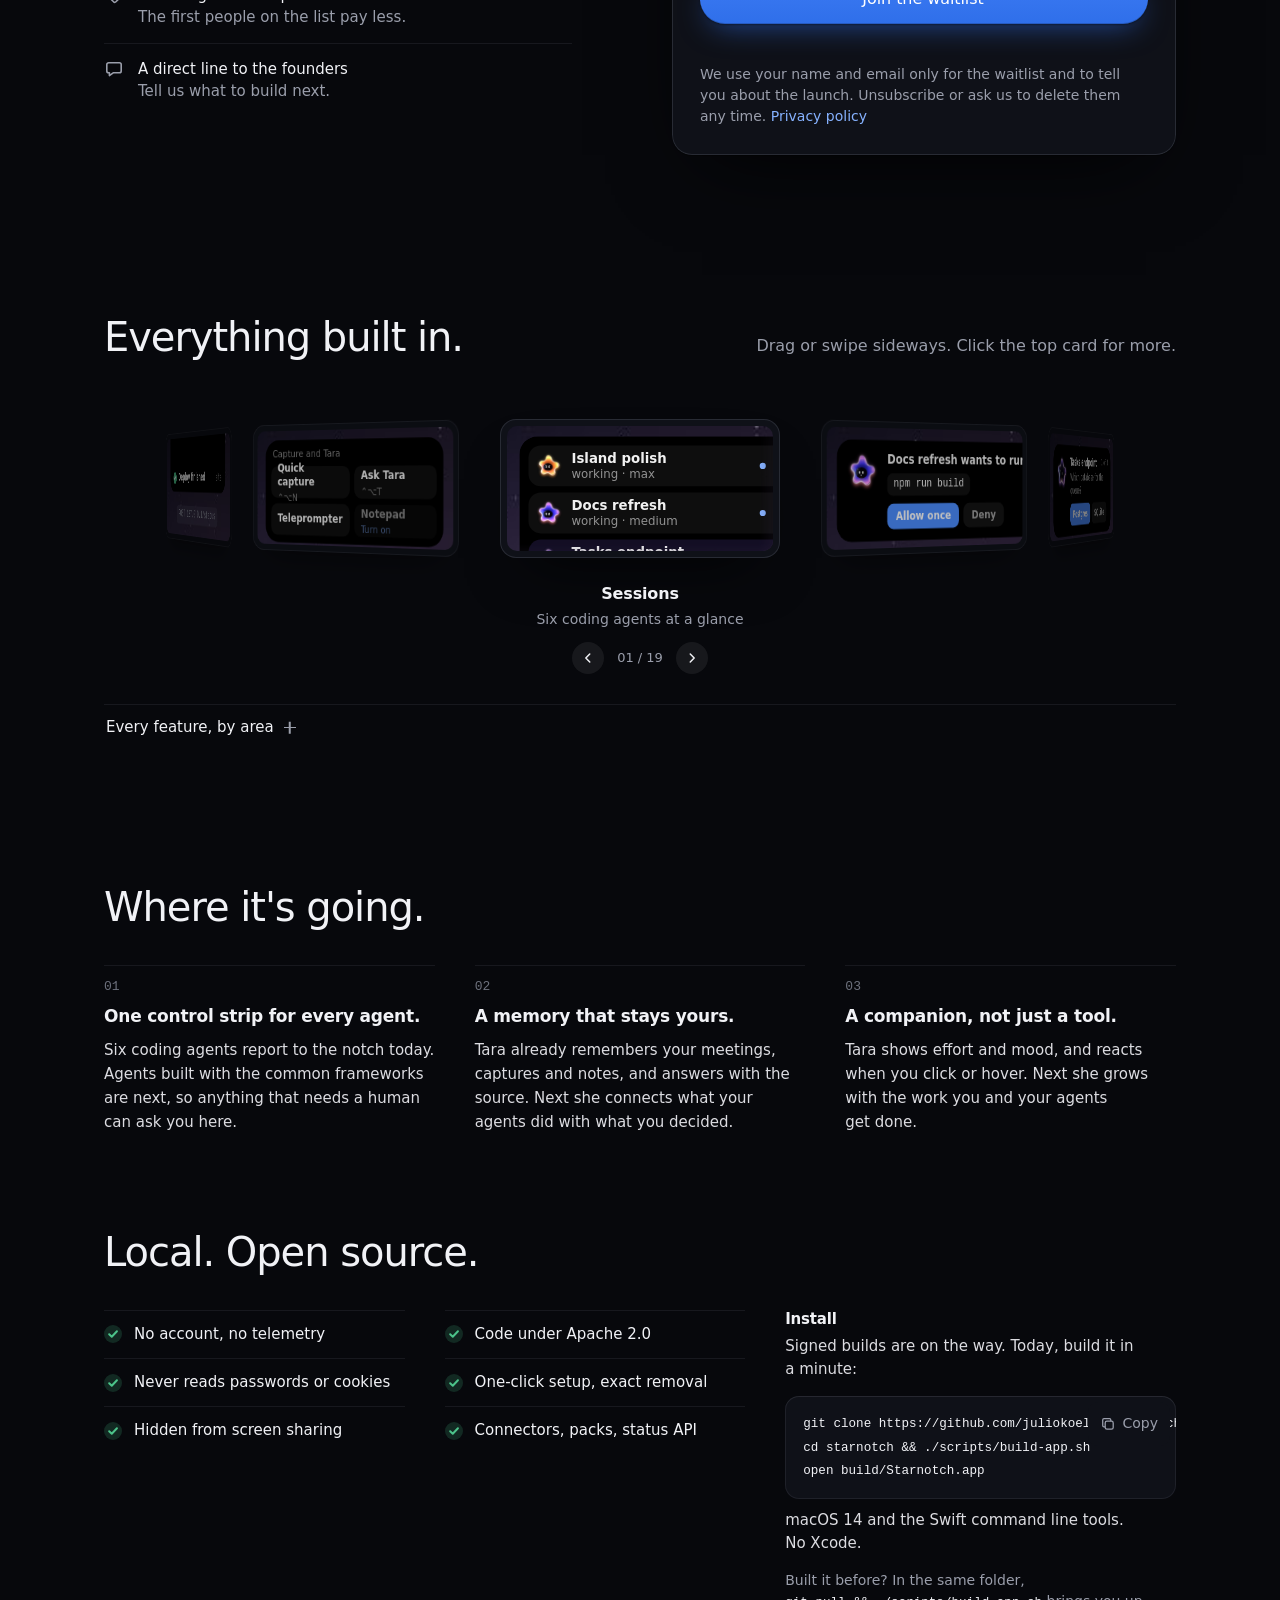
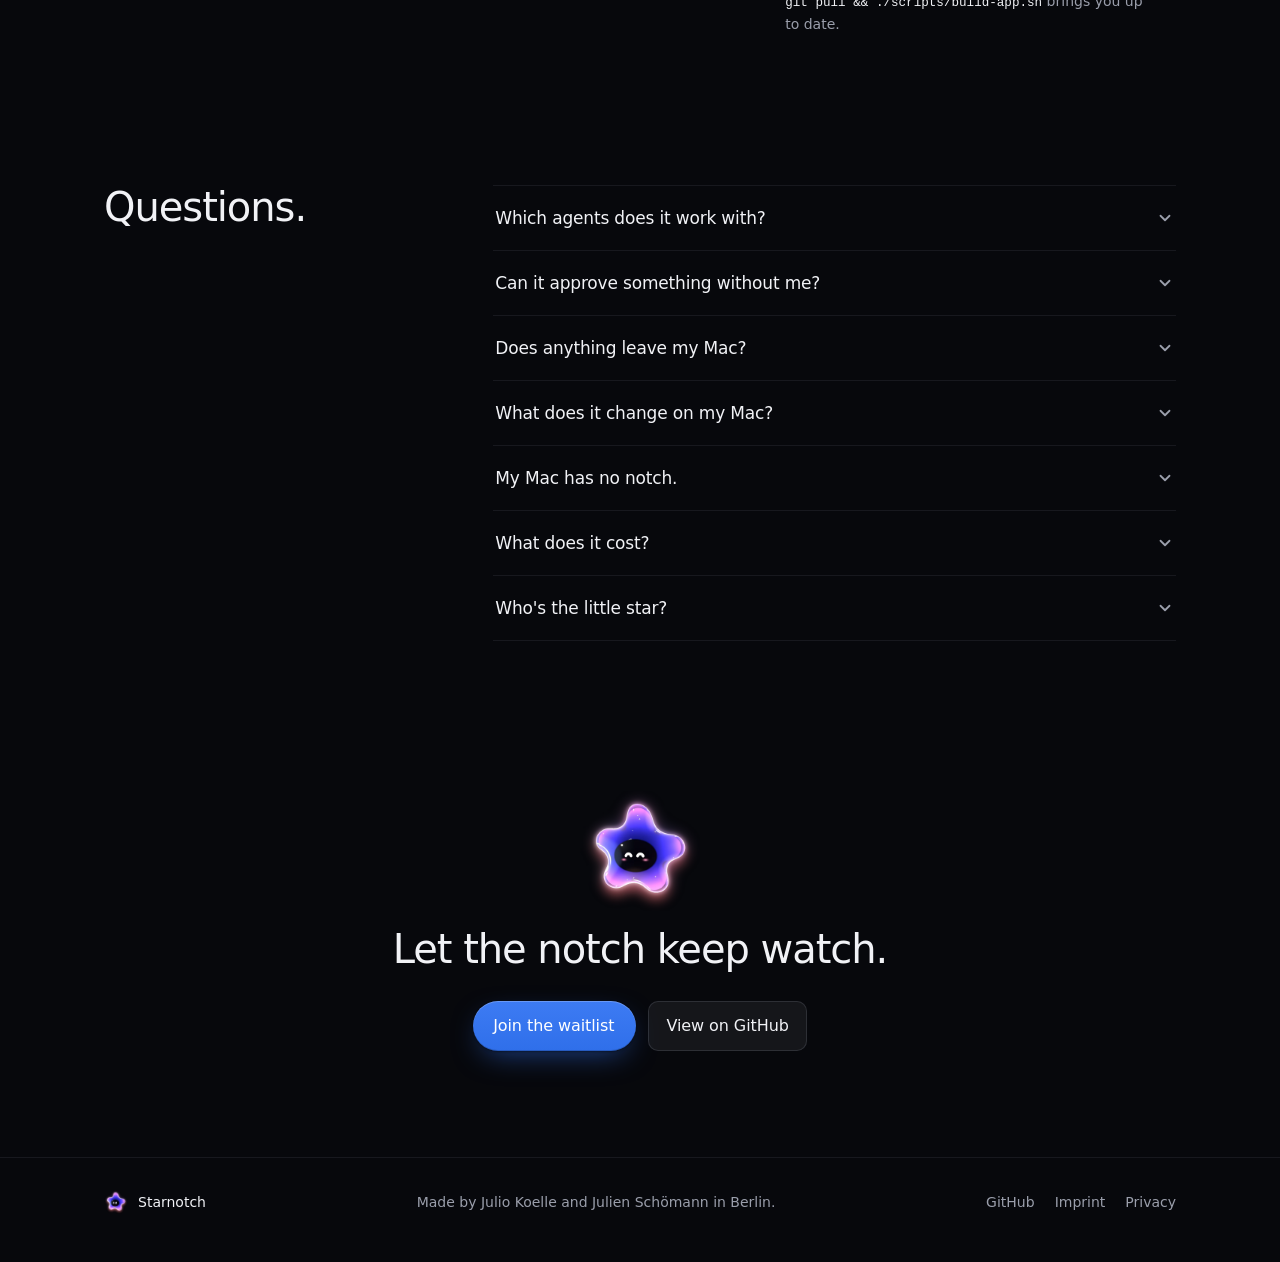
==== commit c9748c2f: "Meeting sources: Fireflies isn't offered in the app, so it's off the site and the privacy page Co-Au" ====
--- a/index.html
+++ b/index.html
@@ -287,7 +287,7 @@
               <li>Today: to-dos, weather, the morning briefing, sleep from Oura or WHOOP</li>
               <li>Time to leave, and Check camera before a call</li>
               <li>New events and reminders, typed in plain words</li>
-              <li>The meeting agent, with Jamie, Granola, Wispr Flow, Fireflies or Fathom</li>
+              <li>The meeting agent, with Jamie, Granola, Wispr Flow or Fathom</li>
               <li>Quiet during meetings</li>
             </ul></section>
             <section class="area"><h3>Media</h3><ul>
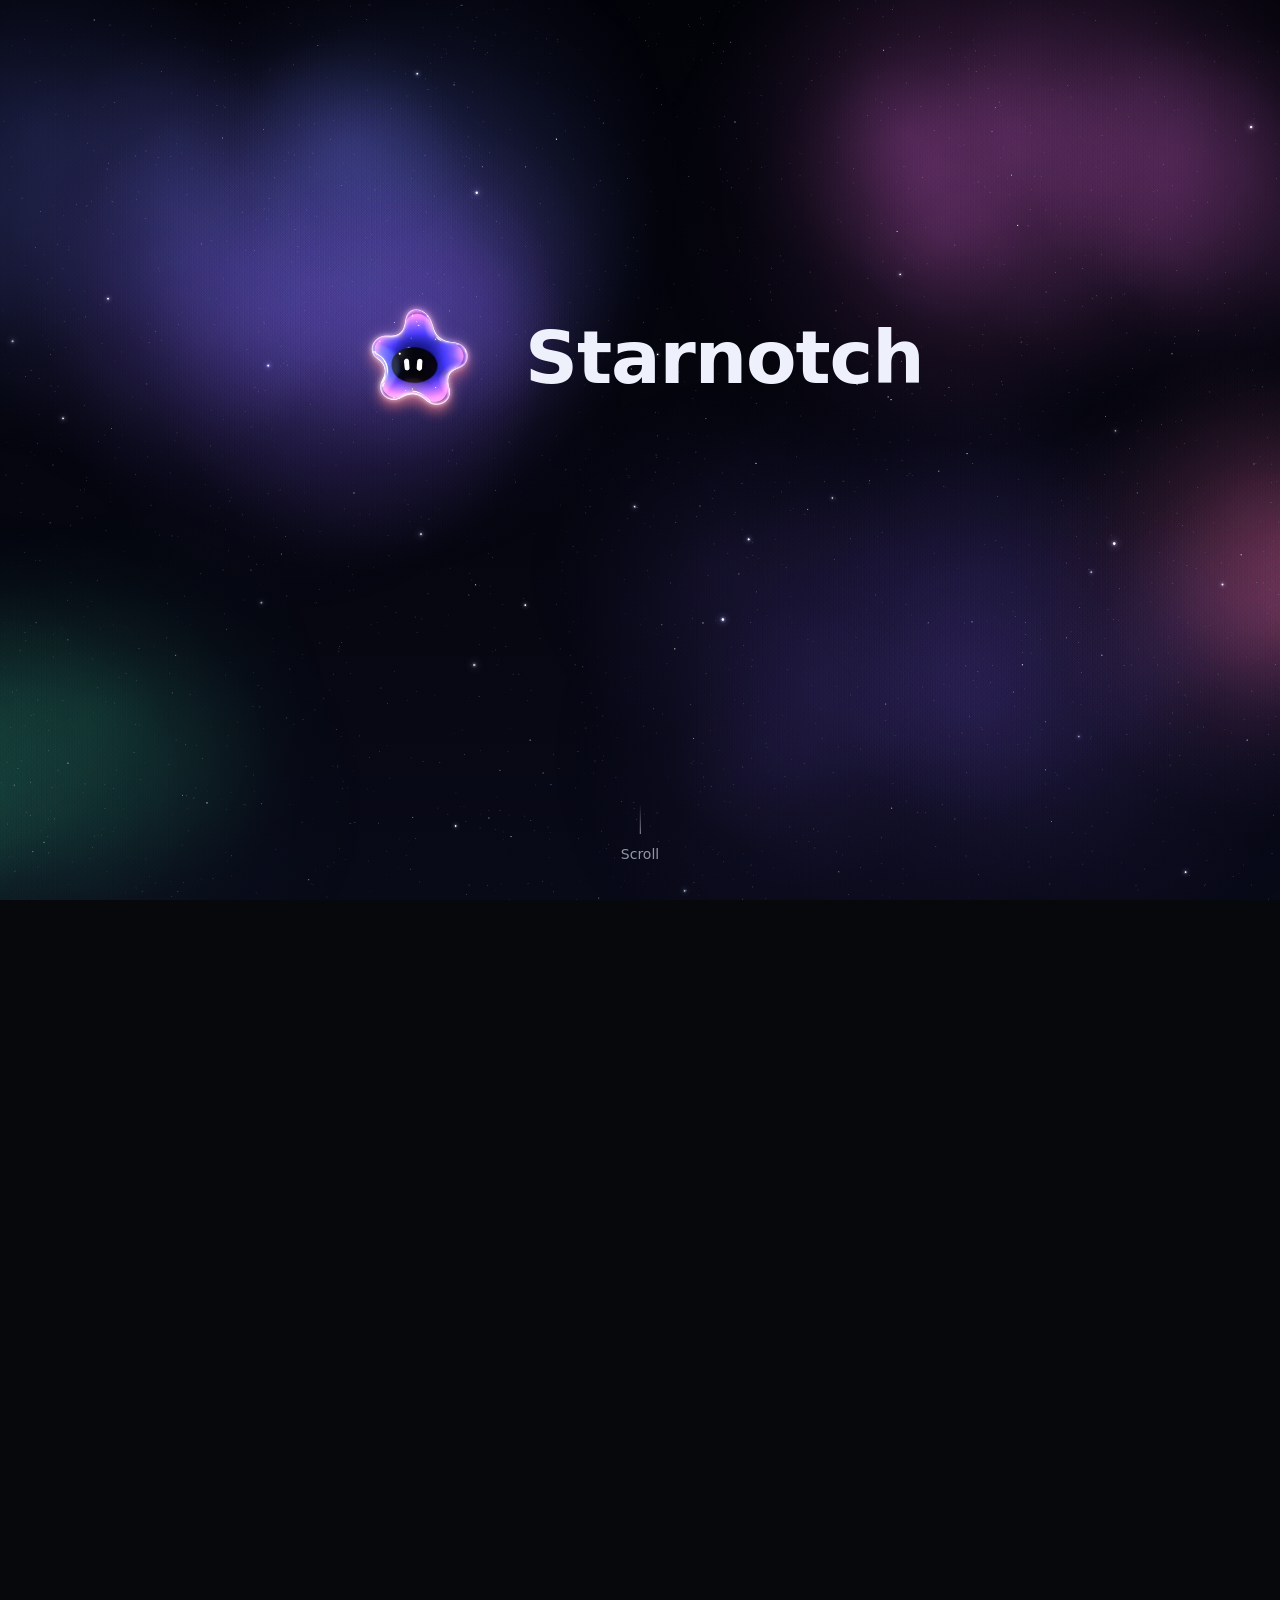
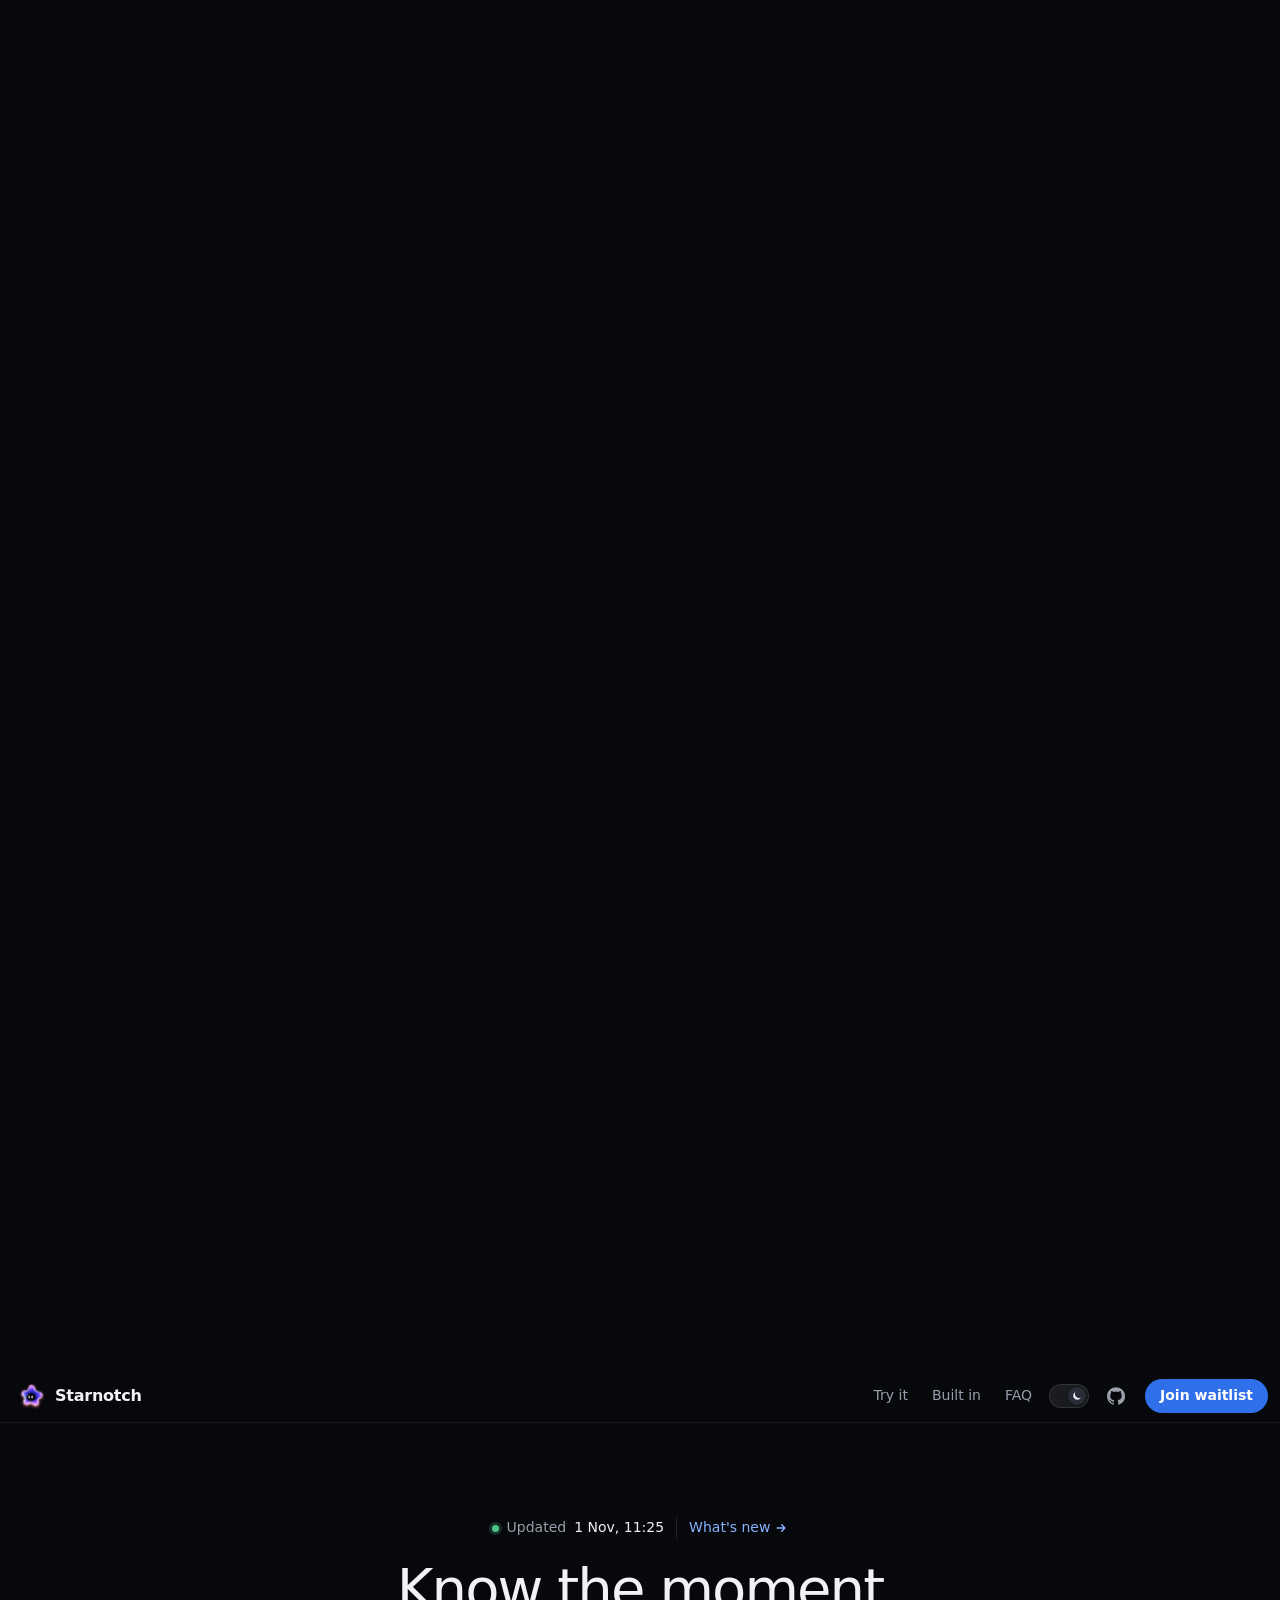
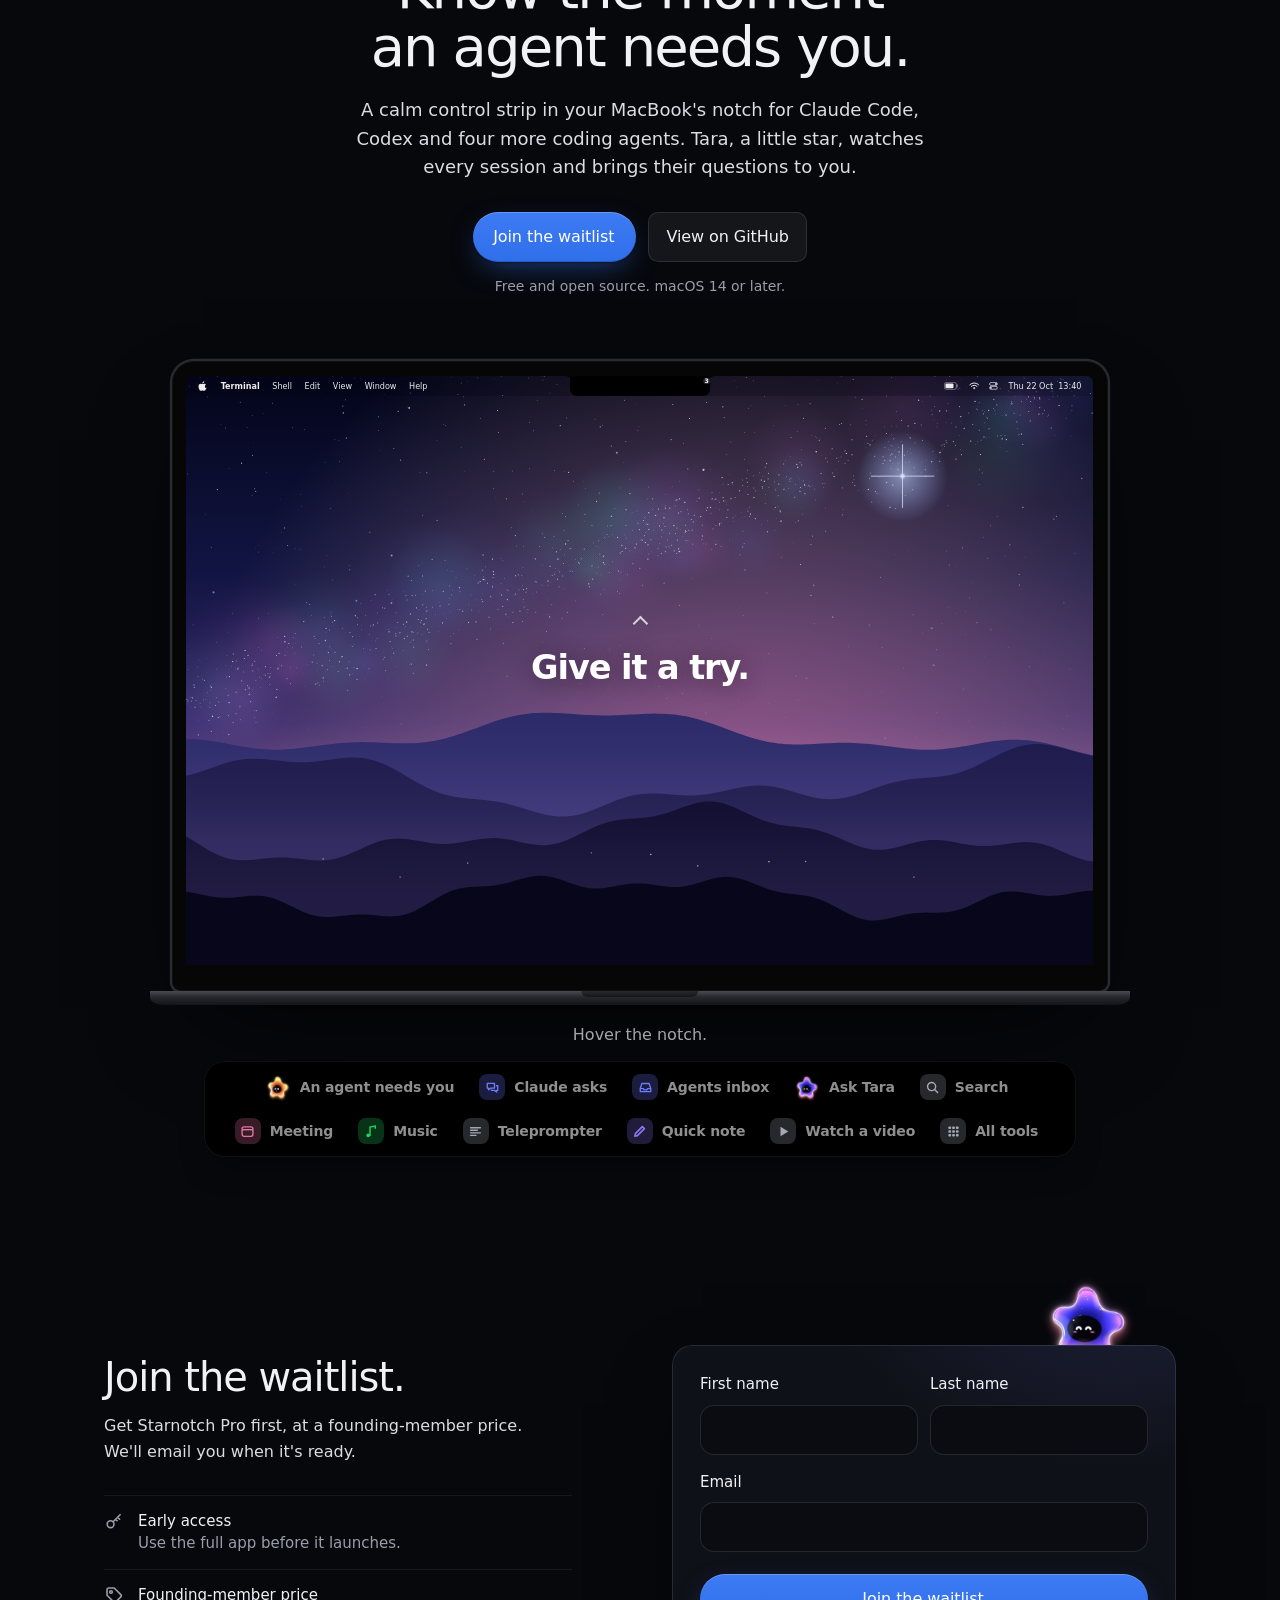
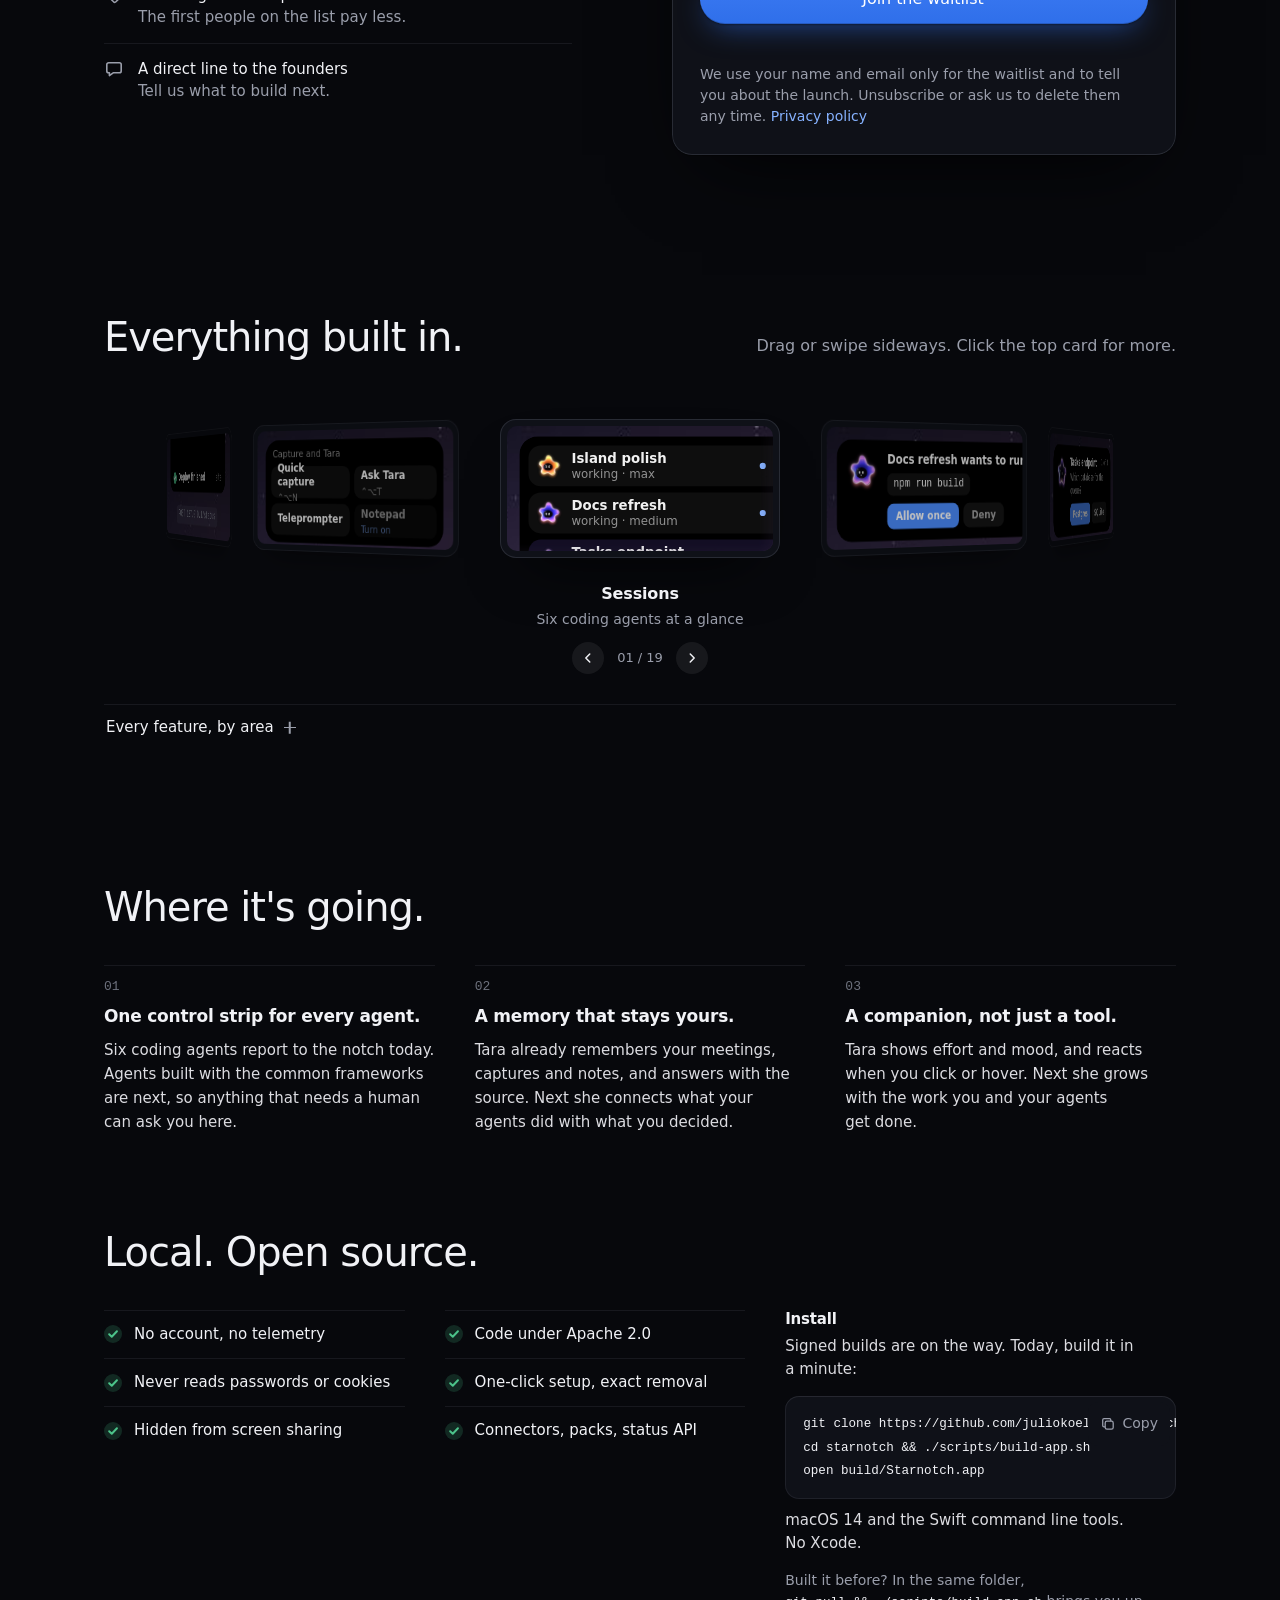
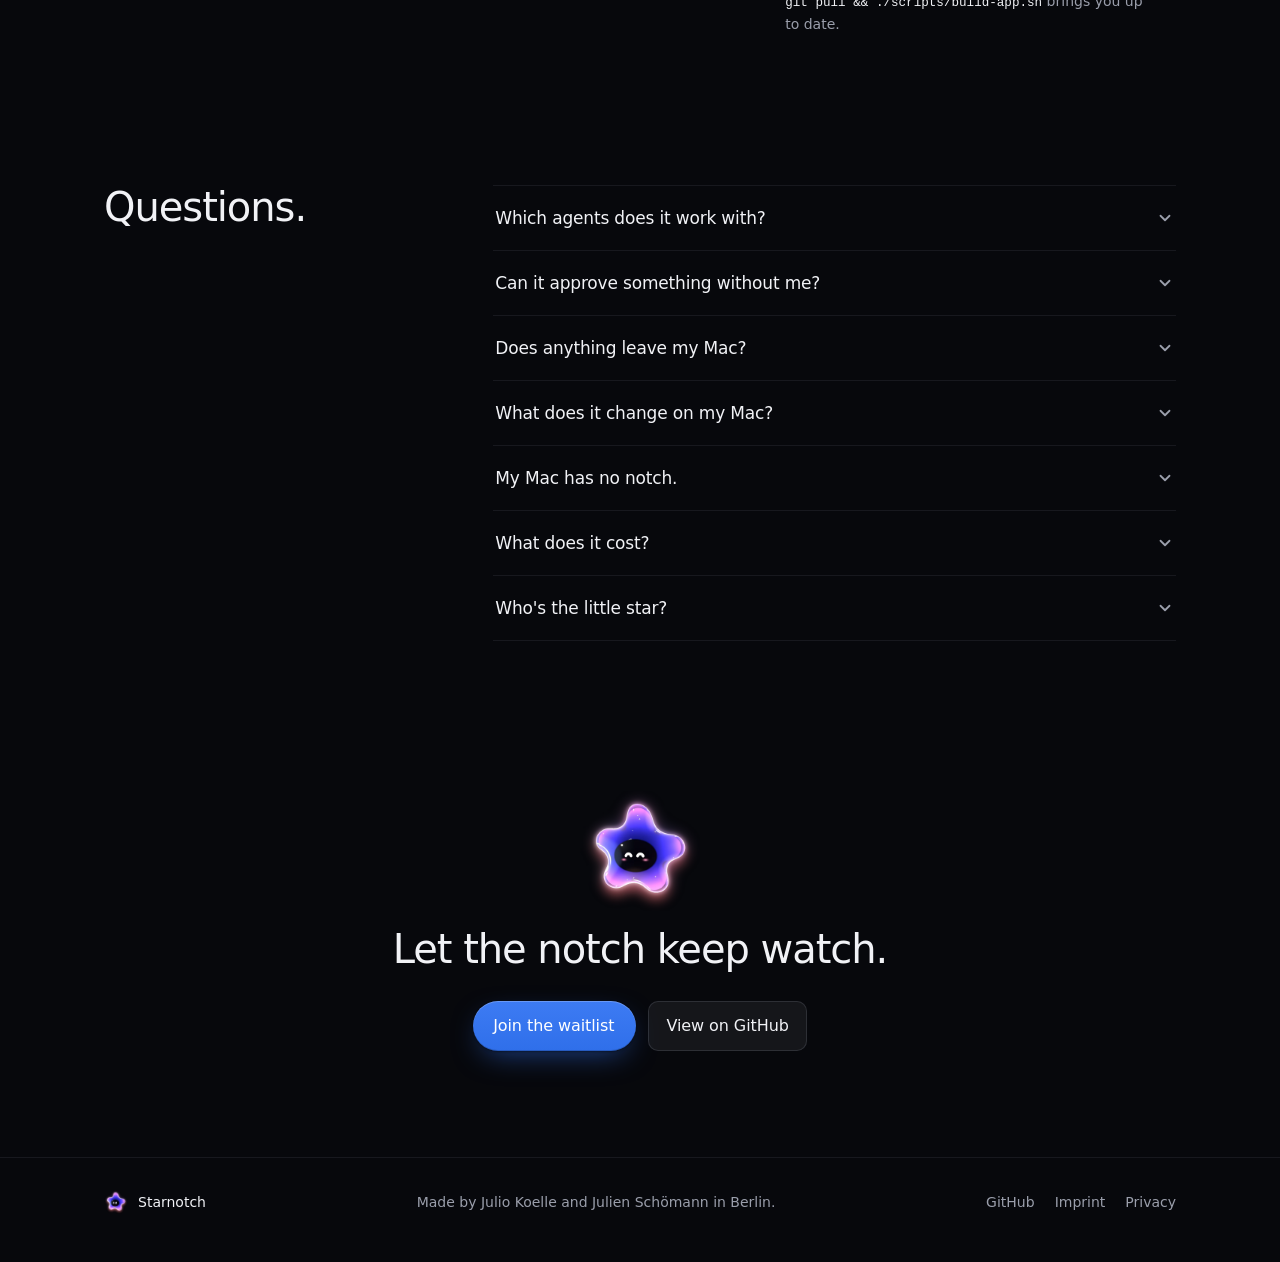
==== commit ea8dda37: "Waitlist: when the list is full, the form gives way to a note The cap sits in the database (waitlist" ====
--- a/index.html
+++ b/index.html
@@ -124,12 +124,13 @@
          data-endpoint and data-key are the Supabase project URL and its publishable key, public by design.
          Above the button: the place you'd get now and the spots left in the current tier, both real numbers.
          Tara sits behind the card and looks over its top edge; her face follows the state, and her star
-         brightens while the form is in use. -->
+         brightens while the form is in use. Once the list is full (waitlist_cap in the database, 100 since
+         05.11.2026), the form gives way to #wl-full and the heading says so. -->
     <section class="waitlist" id="waitlist" aria-labelledby="waitlist-h">
       <div class="wrap wl-in">
         <div class="wl-copy">
           <h2 id="waitlist-h">Join the waitlist.</h2>
-          <p>Get Starnotch Pro first, at a founding-member price. We'll email you when it's ready.</p>
+          <p id="wl-lead">Get Starnotch Pro first, at a founding-member price. We'll email you when it's ready.</p>
           <ul class="wl-perks">
             <li><svg viewBox="0 0 20 20" aria-hidden="true" fill="none" stroke="currentColor" stroke-width="1.6" stroke-linecap="round" stroke-linejoin="round"><circle cx="6.6" cy="13.2" r="3.4"/><path d="m9.1 10.7 7-7M13.6 6.2l2 2M11.6 8.2l1.5 1.5"/></svg><span><b>Early access</b>Use the full app before it launches.</span></li>
             <li><svg viewBox="0 0 20 20" aria-hidden="true" fill="none" stroke="currentColor" stroke-width="1.6" stroke-linejoin="round"><path d="M3 10.2V4.6C3 3.7 3.7 3 4.6 3h5.6l6.6 6.6c.6.6.6 1.6 0 2.3l-4.9 4.9c-.6.6-1.6.6-2.3 0Z"/><circle cx="7" cy="7" r="1.3"/></svg><span><b>Founding-member price</b>The first people on the list pay less.</span></li>
@@ -182,6 +183,11 @@
                   <a class="wl-sh" id="wl-sh-mail" data-umami-event="waitlist-share" data-umami-event-channel="email" aria-label="Share by email"><svg viewBox="0 0 20 20" aria-hidden="true" fill="none" stroke="currentColor" stroke-width="1.6" stroke-linejoin="round"><rect x="2.6" y="4.4" width="14.8" height="11.2" rx="2.2"/><path d="m3.4 6 6.6 5 6.6-5"/></svg></a>
                 </div>
               </div>
+            </div>
+            <div class="wl-full" id="wl-full" hidden>
+              <h3 class="wl-done-h" id="wl-full-h" tabindex="-1">Closed for now.</h3>
+              <p>We're not taking new sign-ups at the moment. Meanwhile, the notch is open source on GitHub.</p>
+              <a class="btn btn-secondary" data-umami-event="github" data-umami-event-place="waitlist-full" href="https://github.com/juliokoelle/starnotch">View on GitHub</a>
             </div>
           </div>
         </div>
--- a/style.css
+++ b/style.css
@@ -529,6 +529,9 @@
 .wl-done-h .ck { width: 22px; height: 22px; }
 .wl-mailnote { margin: 8px 0 0; }
 .wl-ref[hidden] { display: none; }
+/* when the list is full */
+.wl-full p { margin-top: 8px; color: var(--ink-body); font-size: 15px; line-height: 1.6; }
+.wl-full .btn { margin-top: 20px; }
 .wl-pos { display: flex; flex-wrap: wrap; align-items: baseline; gap: 6px 10px; margin-top: 22px; color: var(--ink-2); font-size: 16px; }
 .wl-pos b { color: var(--ink-1); font-size: 52px; font-weight: 500; letter-spacing: -.03em; line-height: 1; }
 /* the tier badge: Tara's star on a thin violet-to-pink rim, her own colours */
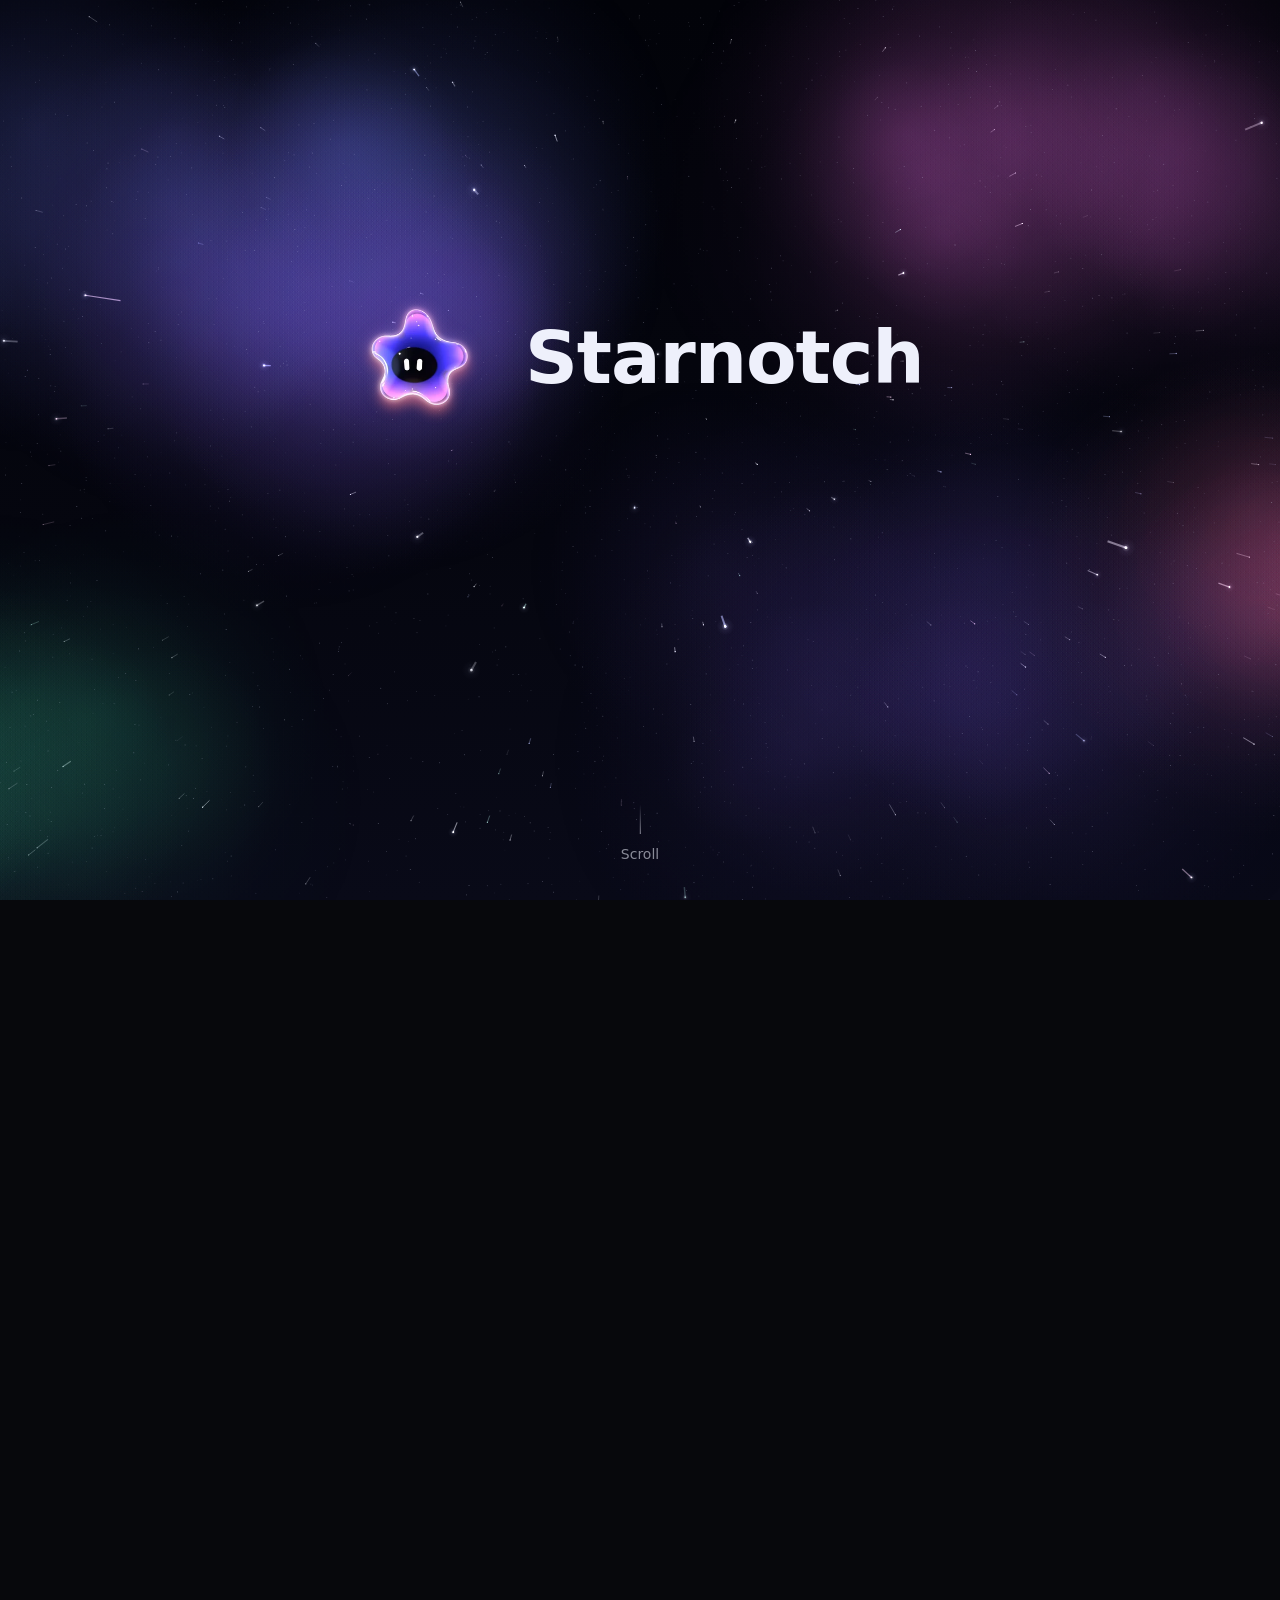
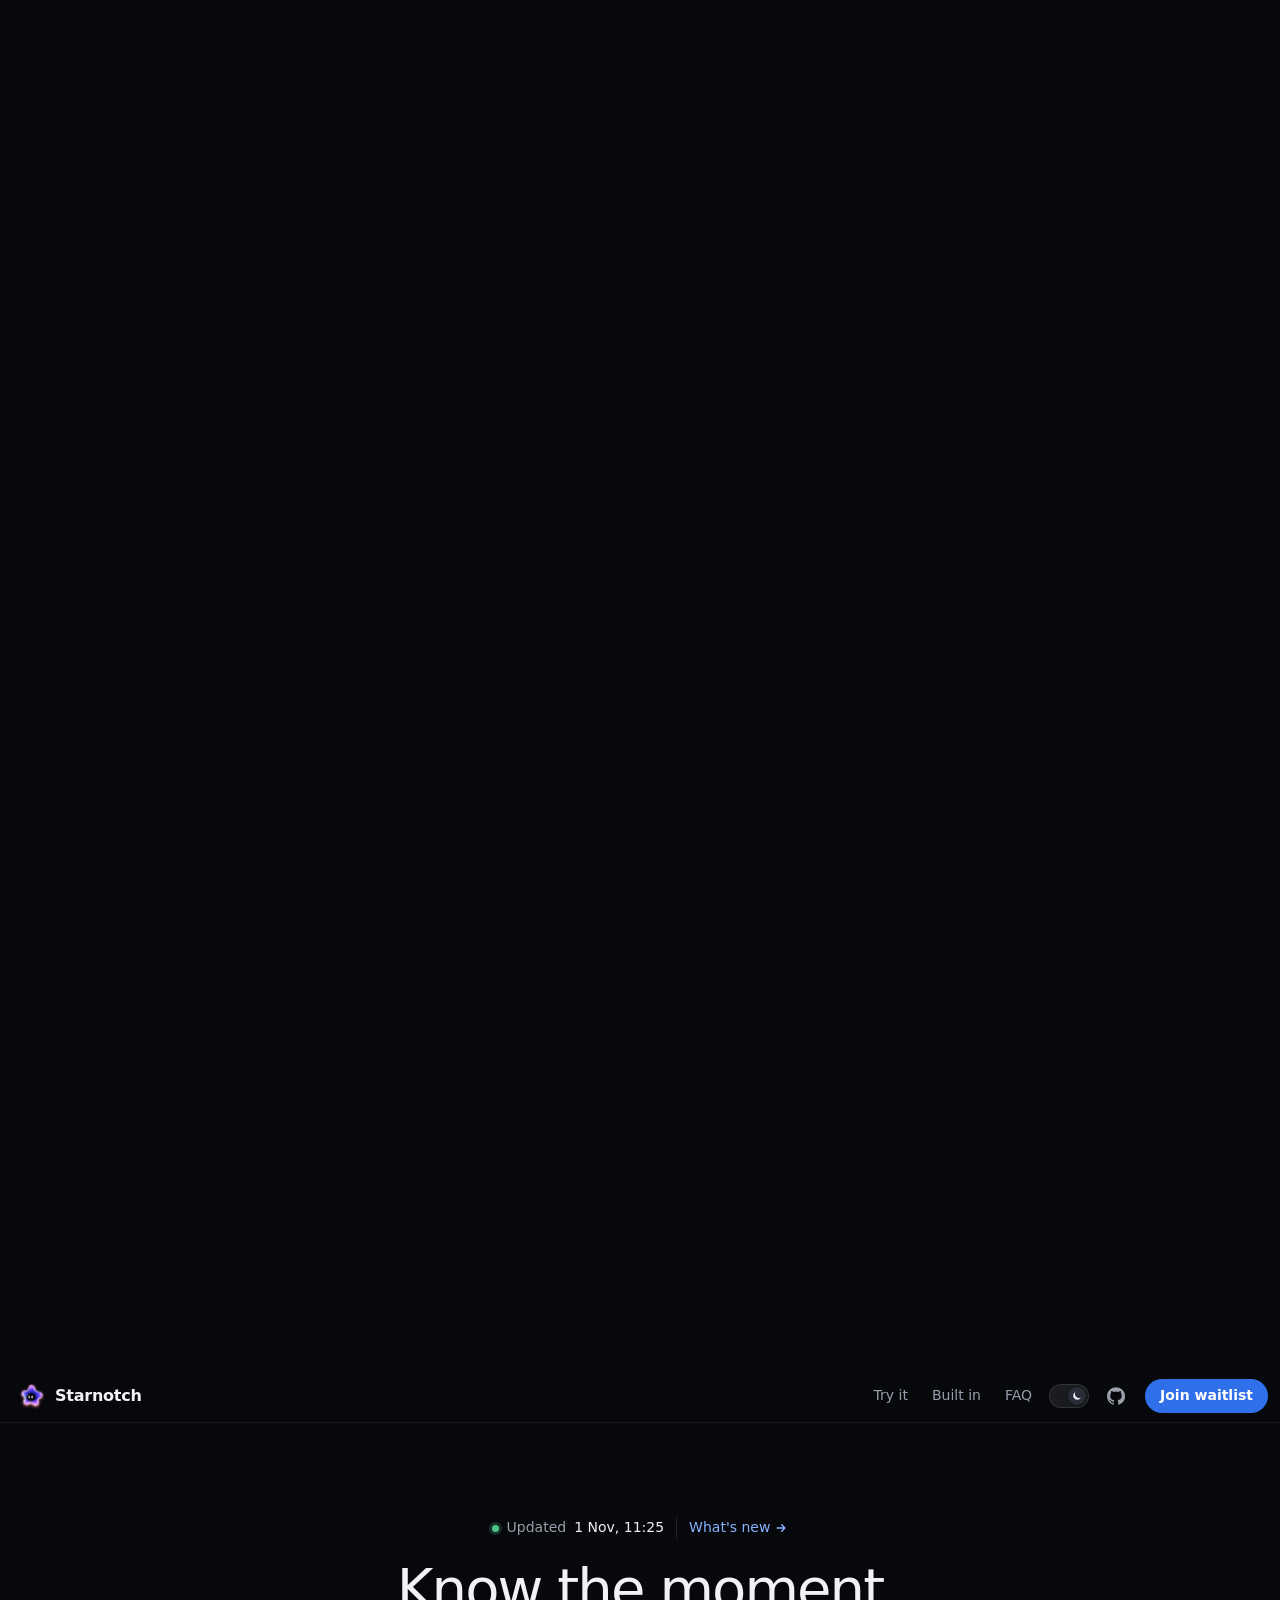
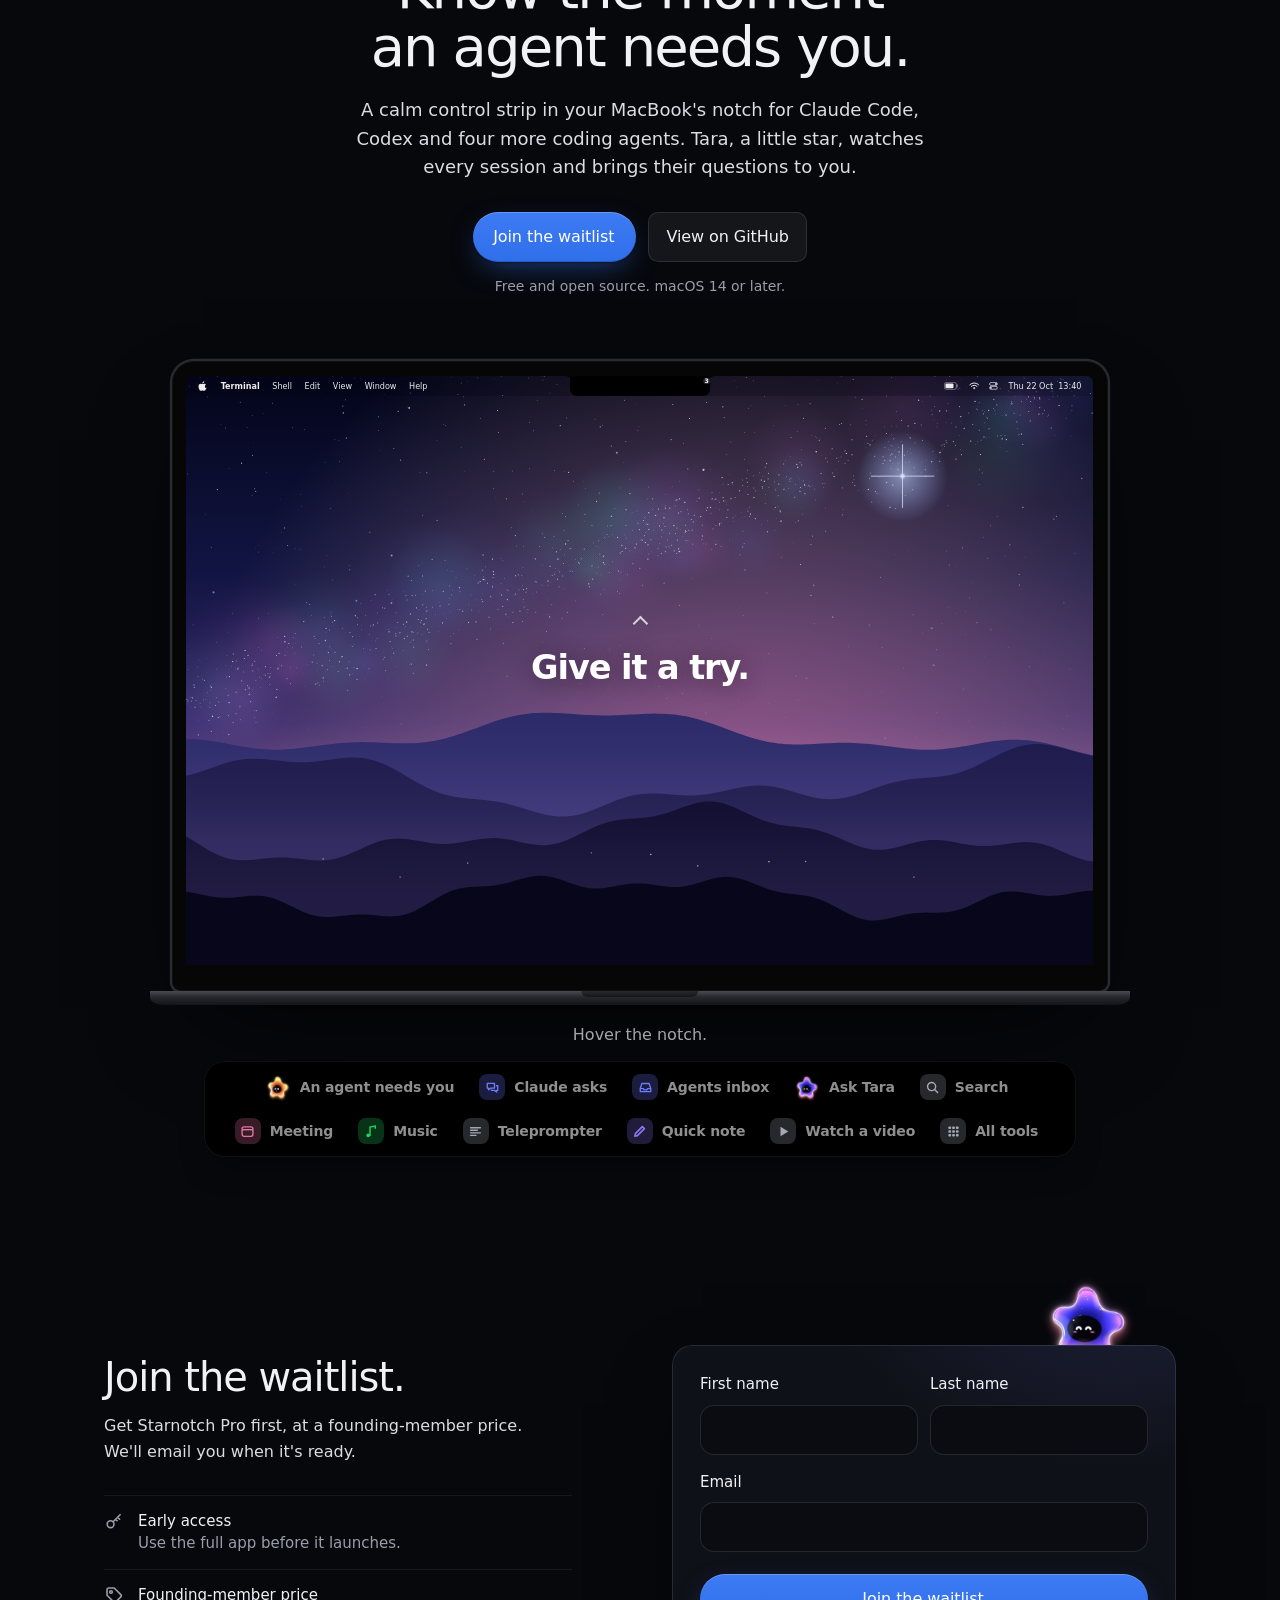
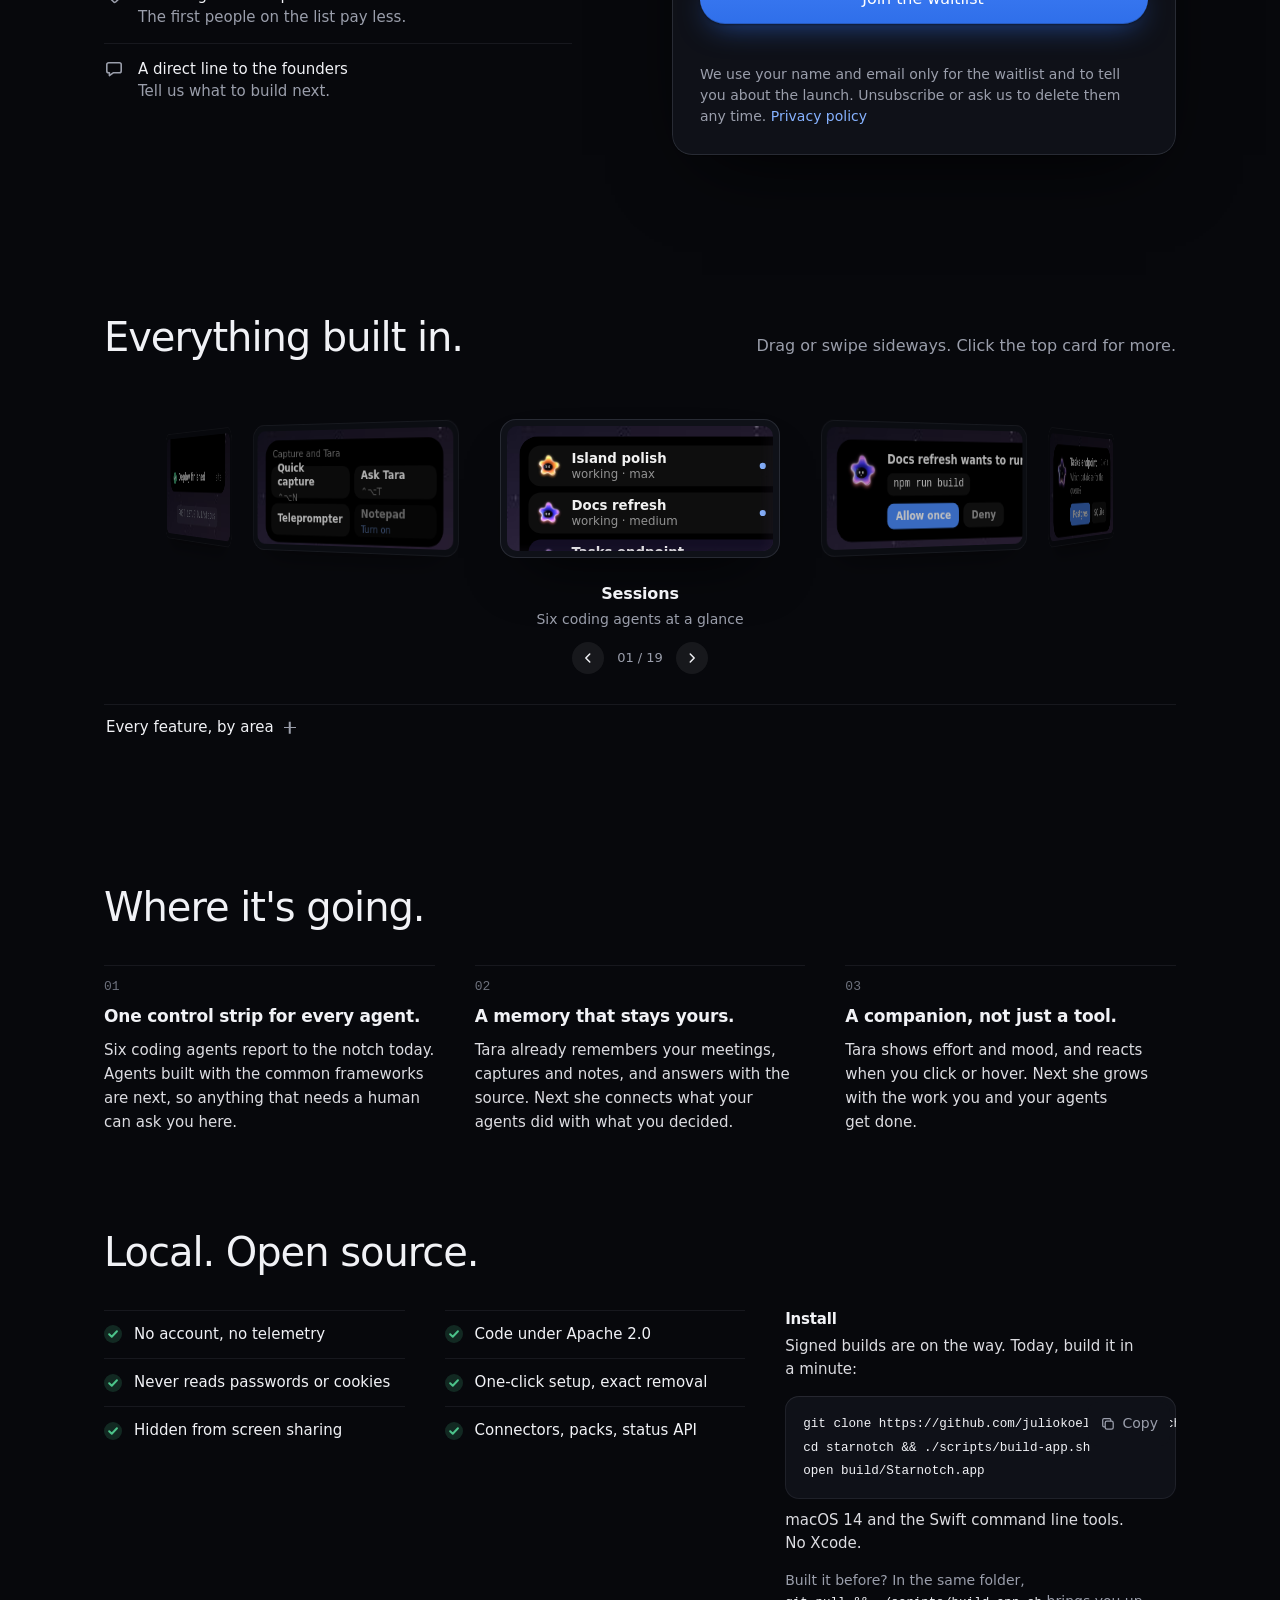
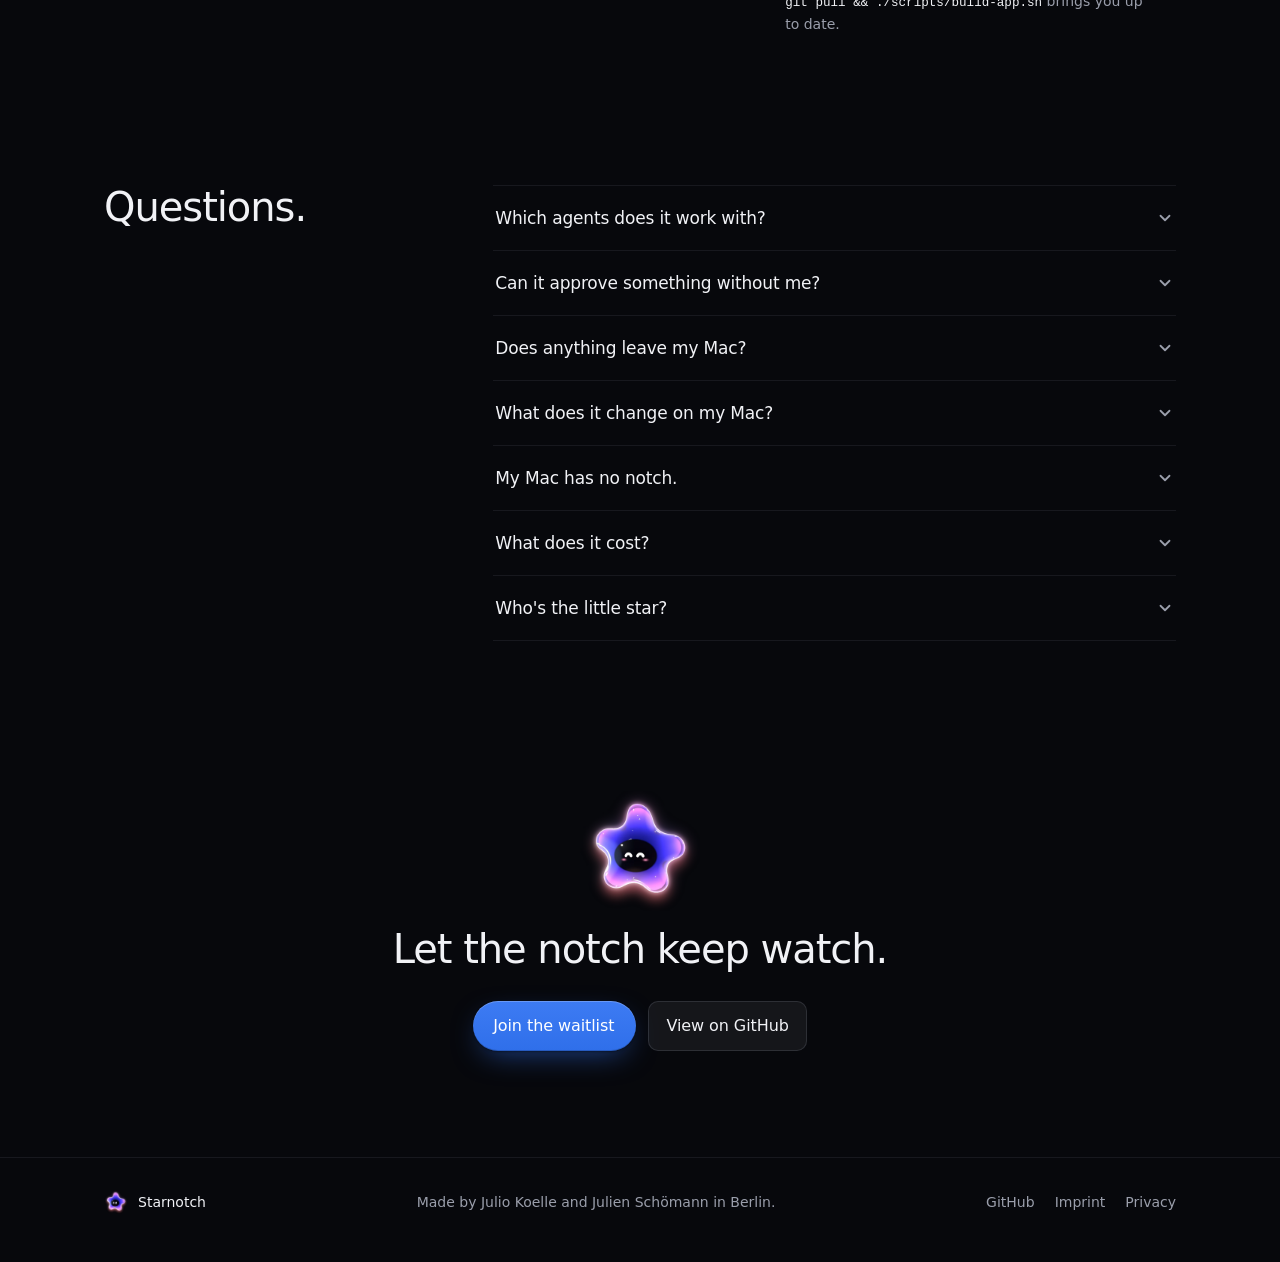
==== commit af3964d6: "Waitlist: after the Founding 100, the same form signs people up for updates Instead of closing (ea8d" ====
--- a/index.html
+++ b/index.html
@@ -124,8 +124,9 @@
          data-endpoint and data-key are the Supabase project URL and its publishable key, public by design.
          Above the button: the place you'd get now and the spots left in the current tier, both real numbers.
          Tara sits behind the card and looks over its top edge; her face follows the state, and her star
-         brightens while the form is in use. Once the list is full (waitlist_cap in the database, 100 since
-         05.11.2026), the form gives way to #wl-full and the heading says so. -->
+         brightens while the form is in use. Once the Founding 100 is full (waitlist_cap in the database,
+         since 05.11.2026), the same form puts people on the updates list: heading, button and consent text
+         change, and the result shows no place and no link. -->
     <section class="waitlist" id="waitlist" aria-labelledby="waitlist-h">
       <div class="wrap wl-in">
         <div class="wl-copy">
@@ -161,9 +162,9 @@
                 <p class="wl-next-l">Join now and you'll be <b class="num" id="wl-next-n"></b>.</p>
                 <p class="wl-tier" id="wl-tier" hidden><span class="wl-meter" aria-hidden="true"><span class="wl-meter-i" id="wl-meter-i"></span></span><span class="num" id="wl-tier-t"></span></p>
               </div>
-              <button class="btn btn-primary wl-btn" type="submit" data-umami-event="waitlist" data-umami-event-place="section"><span class="wl-spin" aria-hidden="true"></span>Join the waitlist</button>
+              <button class="btn btn-primary wl-btn" type="submit" data-umami-event="waitlist" data-umami-event-place="section"><span class="wl-spin" aria-hidden="true"></span><span id="wl-btn-t">Join the waitlist</span></button>
               <p class="wl-msg" id="wl-msg" role="status" aria-live="polite"></p>
-              <p class="cta-note wl-consent" id="wl-consent">We use your name and email only for the waitlist and to tell you about the launch. Unsubscribe or ask us to delete them any time. <a href="privacy.html#waitlist">Privacy policy</a></p>
+              <p class="cta-note wl-consent" id="wl-consent"><span id="wl-consent-t">We use your name and email only for the waitlist and to tell you about the launch. Unsubscribe or ask us to delete them any time.</span> <a href="privacy.html#waitlist">Privacy policy</a></p>
             </form>
             <div class="wl-done" id="wl-done" hidden>
               <h3 class="wl-done-h" id="wl-done-h" tabindex="-1"><span class="ck" aria-hidden="true"></span><span id="wl-done-t">You're on the list.</span></h3>
@@ -183,11 +184,6 @@
                   <a class="wl-sh" id="wl-sh-mail" data-umami-event="waitlist-share" data-umami-event-channel="email" aria-label="Share by email"><svg viewBox="0 0 20 20" aria-hidden="true" fill="none" stroke="currentColor" stroke-width="1.6" stroke-linejoin="round"><rect x="2.6" y="4.4" width="14.8" height="11.2" rx="2.2"/><path d="m3.4 6 6.6 5 6.6-5"/></svg></a>
                 </div>
               </div>
-            </div>
-            <div class="wl-full" id="wl-full" hidden>
-              <h3 class="wl-done-h" id="wl-full-h" tabindex="-1">Closed for now.</h3>
-              <p>We're not taking new sign-ups at the moment. Meanwhile, the notch is open source on GitHub.</p>
-              <a class="btn btn-secondary" data-umami-event="github" data-umami-event-place="waitlist-full" href="https://github.com/juliokoelle/starnotch">View on GitHub</a>
             </div>
           </div>
         </div>
--- a/style.css
+++ b/style.css
@@ -529,9 +529,6 @@
 .wl-done-h .ck { width: 22px; height: 22px; }
 .wl-mailnote { margin: 8px 0 0; }
 .wl-ref[hidden] { display: none; }
-/* when the list is full */
-.wl-full p { margin-top: 8px; color: var(--ink-body); font-size: 15px; line-height: 1.6; }
-.wl-full .btn { margin-top: 20px; }
 .wl-pos { display: flex; flex-wrap: wrap; align-items: baseline; gap: 6px 10px; margin-top: 22px; color: var(--ink-2); font-size: 16px; }
 .wl-pos b { color: var(--ink-1); font-size: 52px; font-weight: 500; letter-spacing: -.03em; line-height: 1; }
 /* the tier badge: Tara's star on a thin violet-to-pink rim, her own colours */
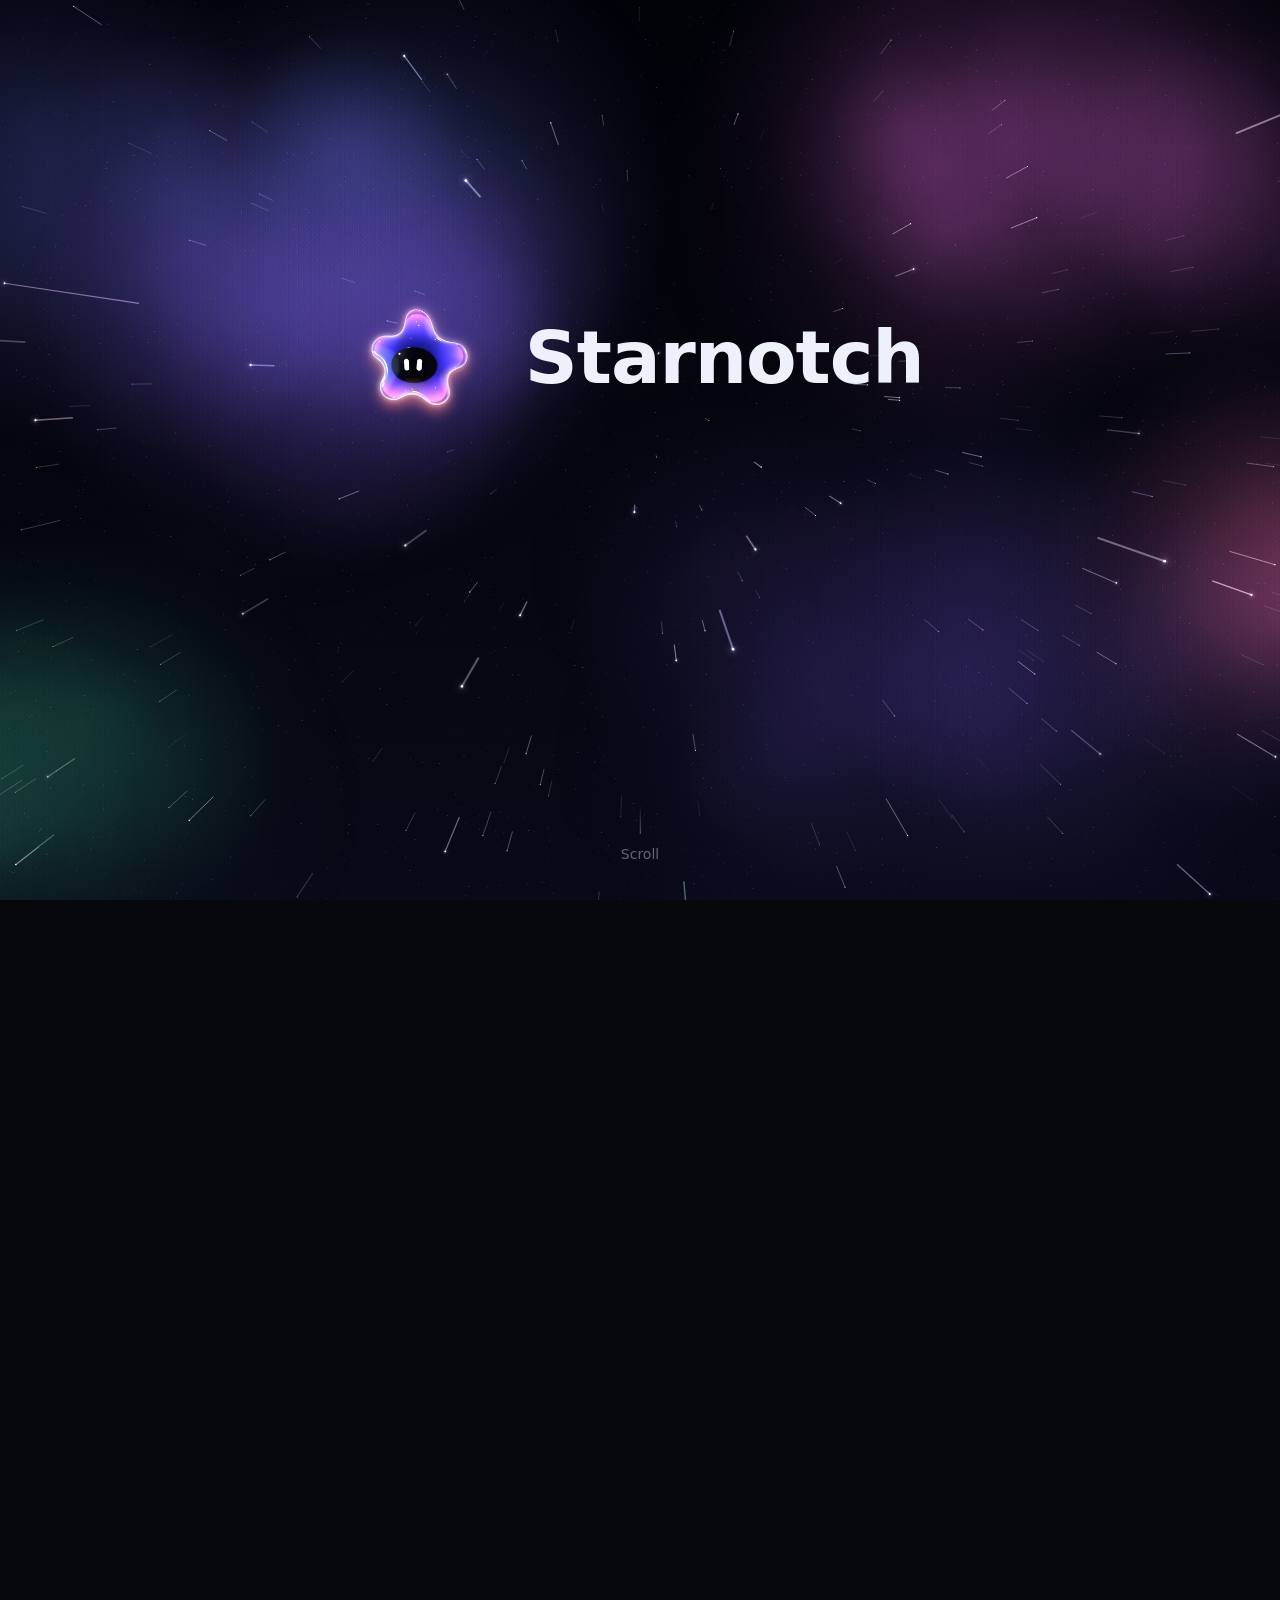
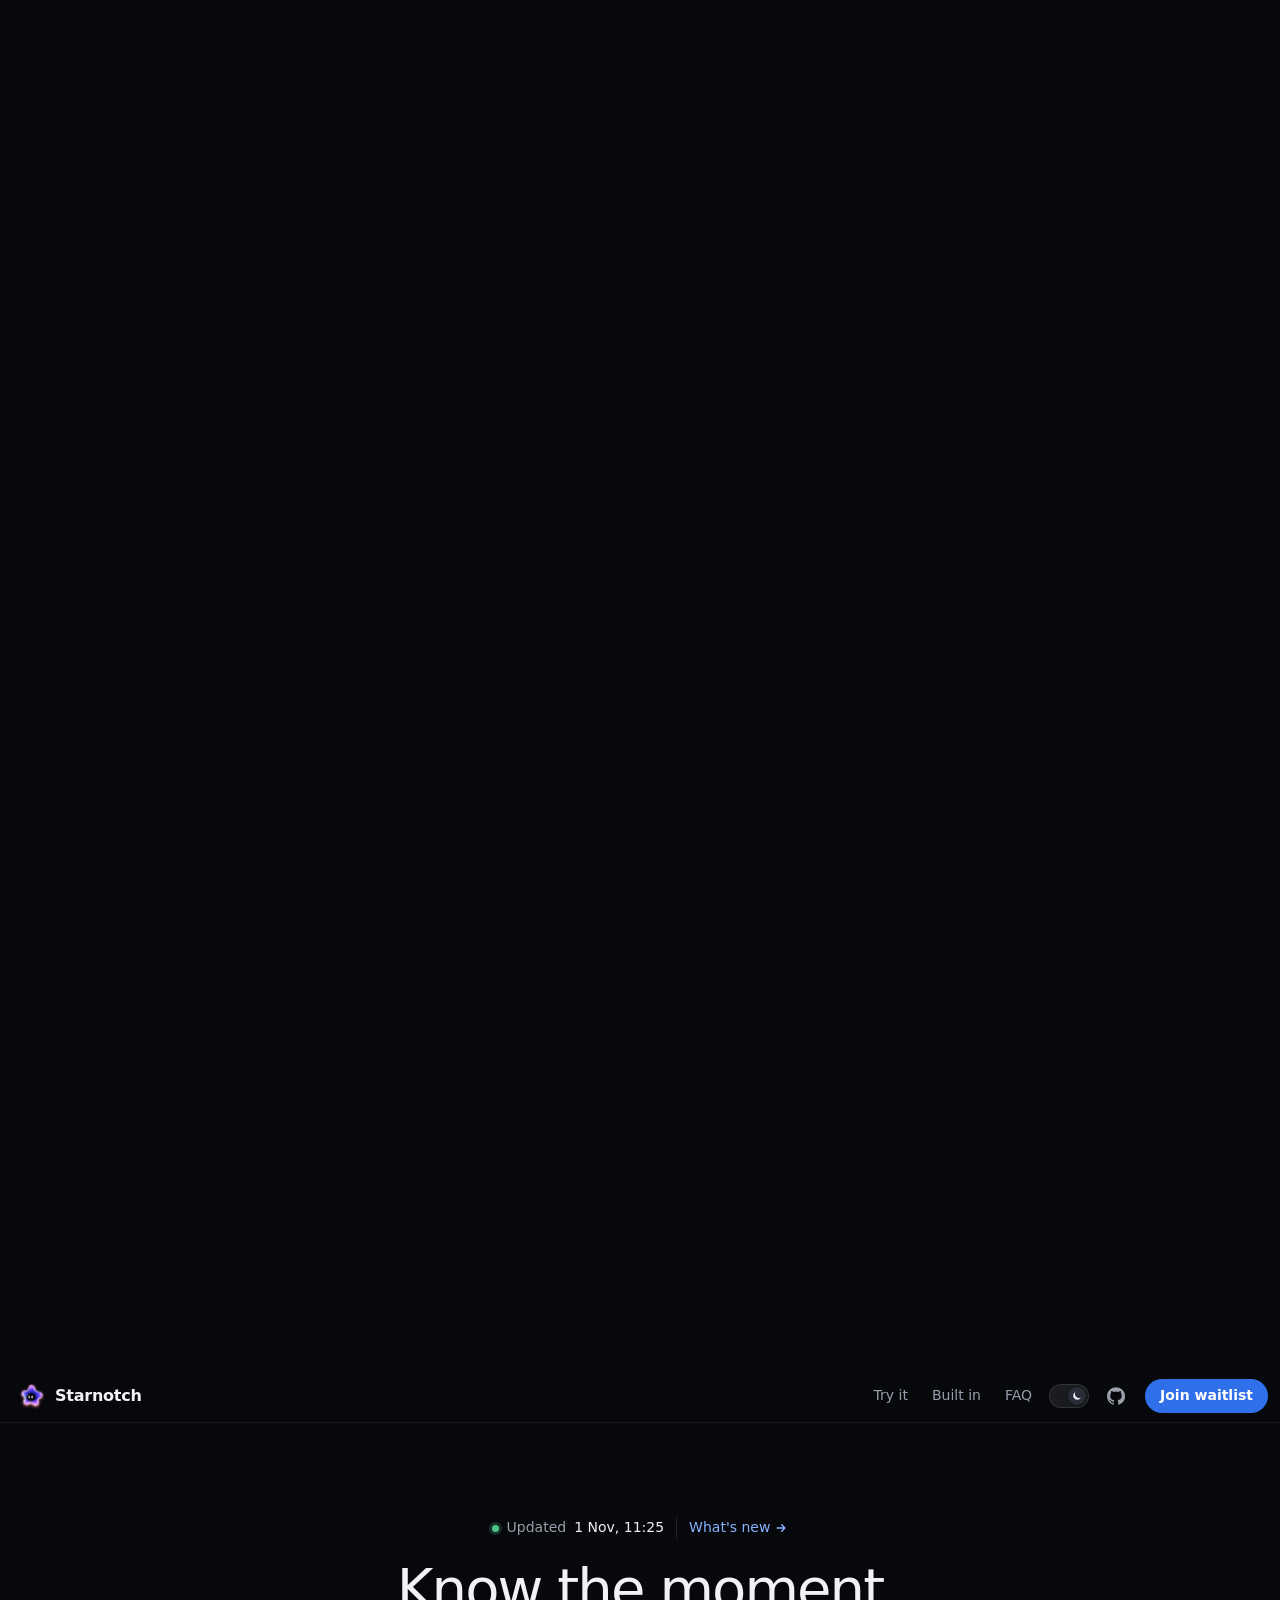
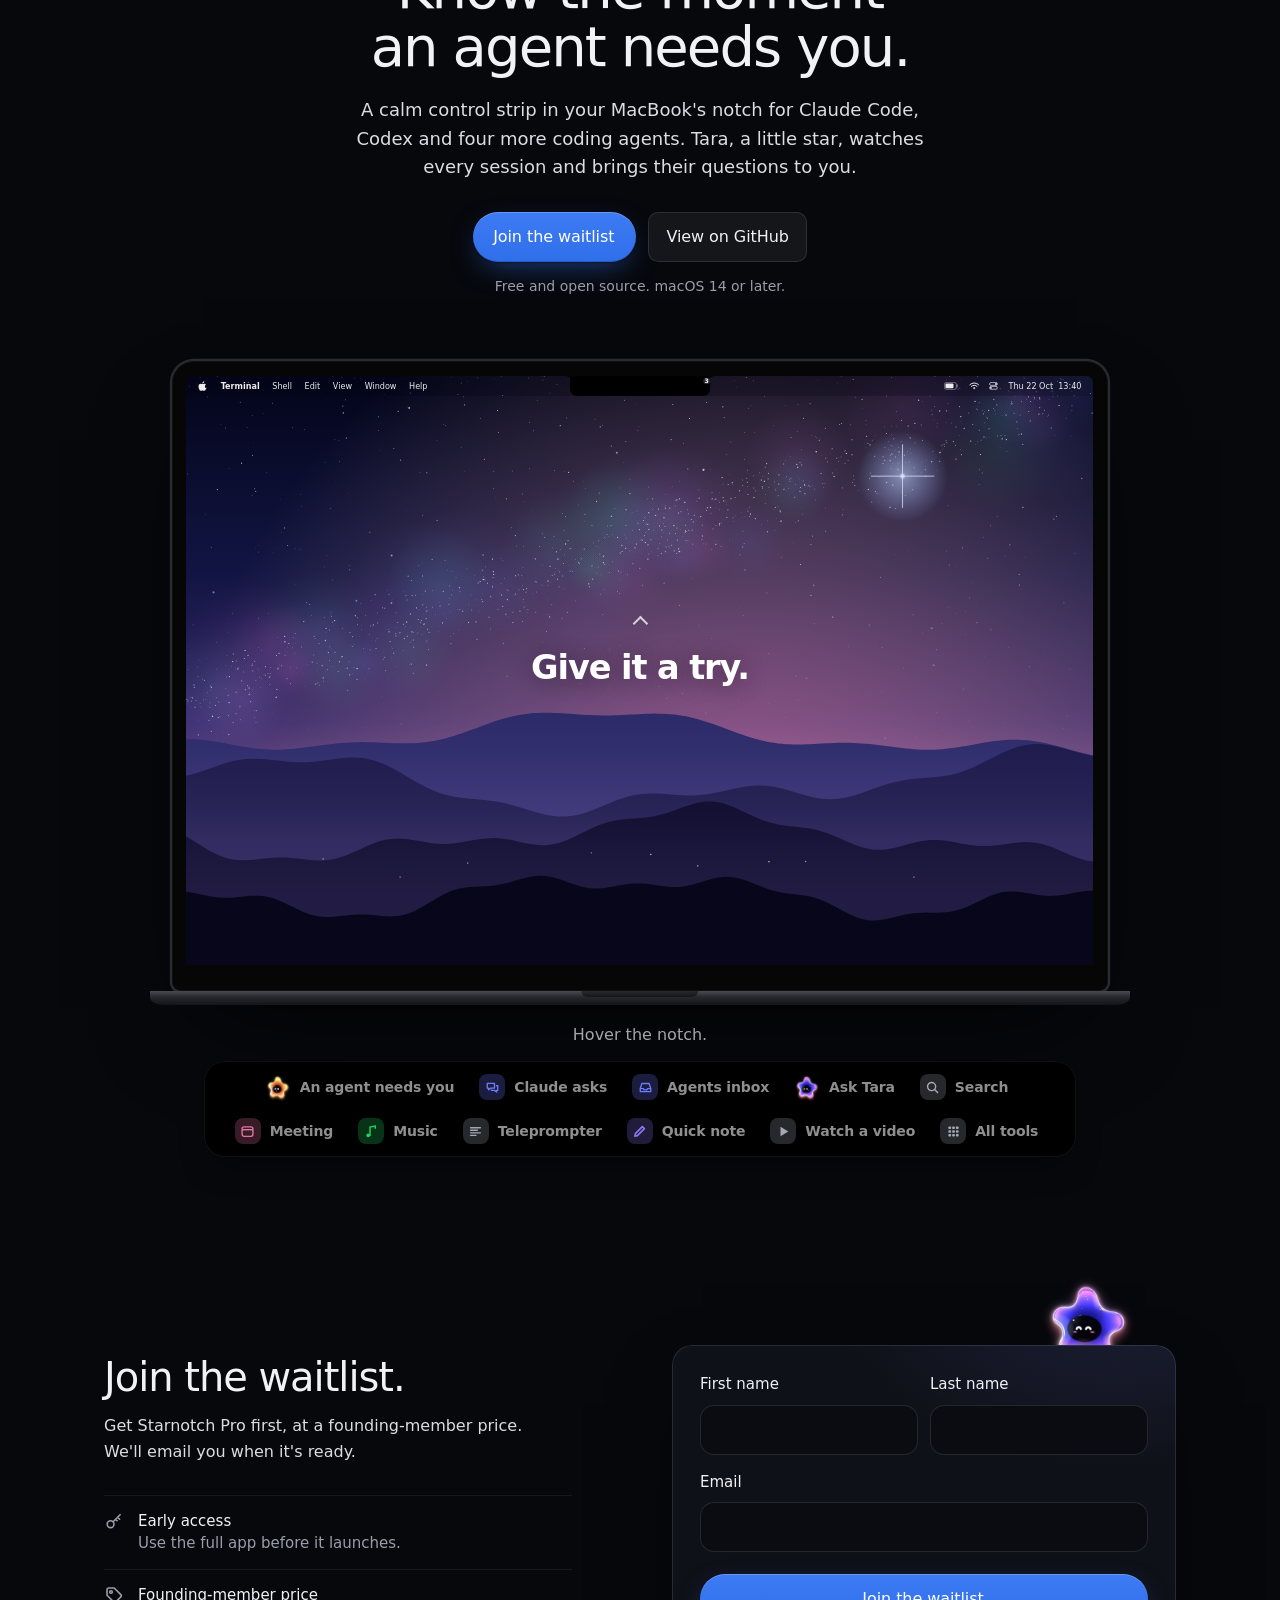
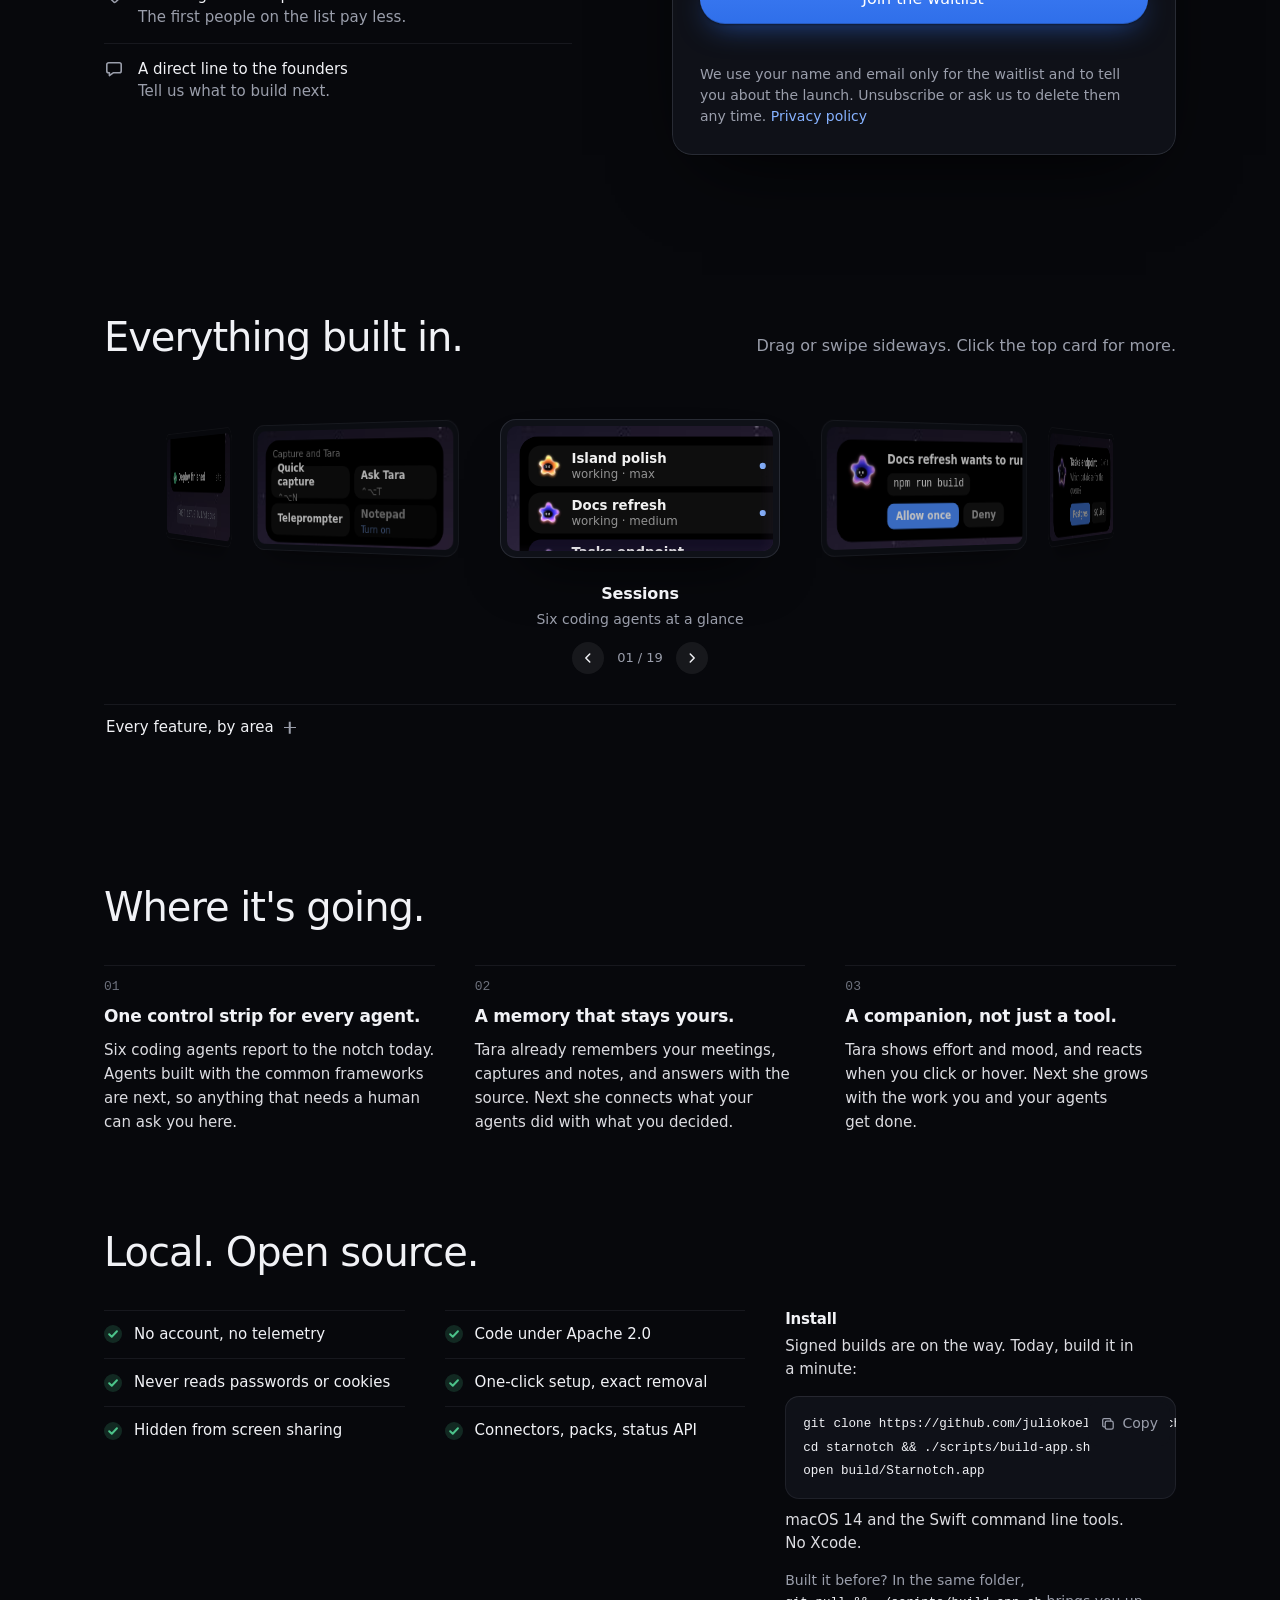
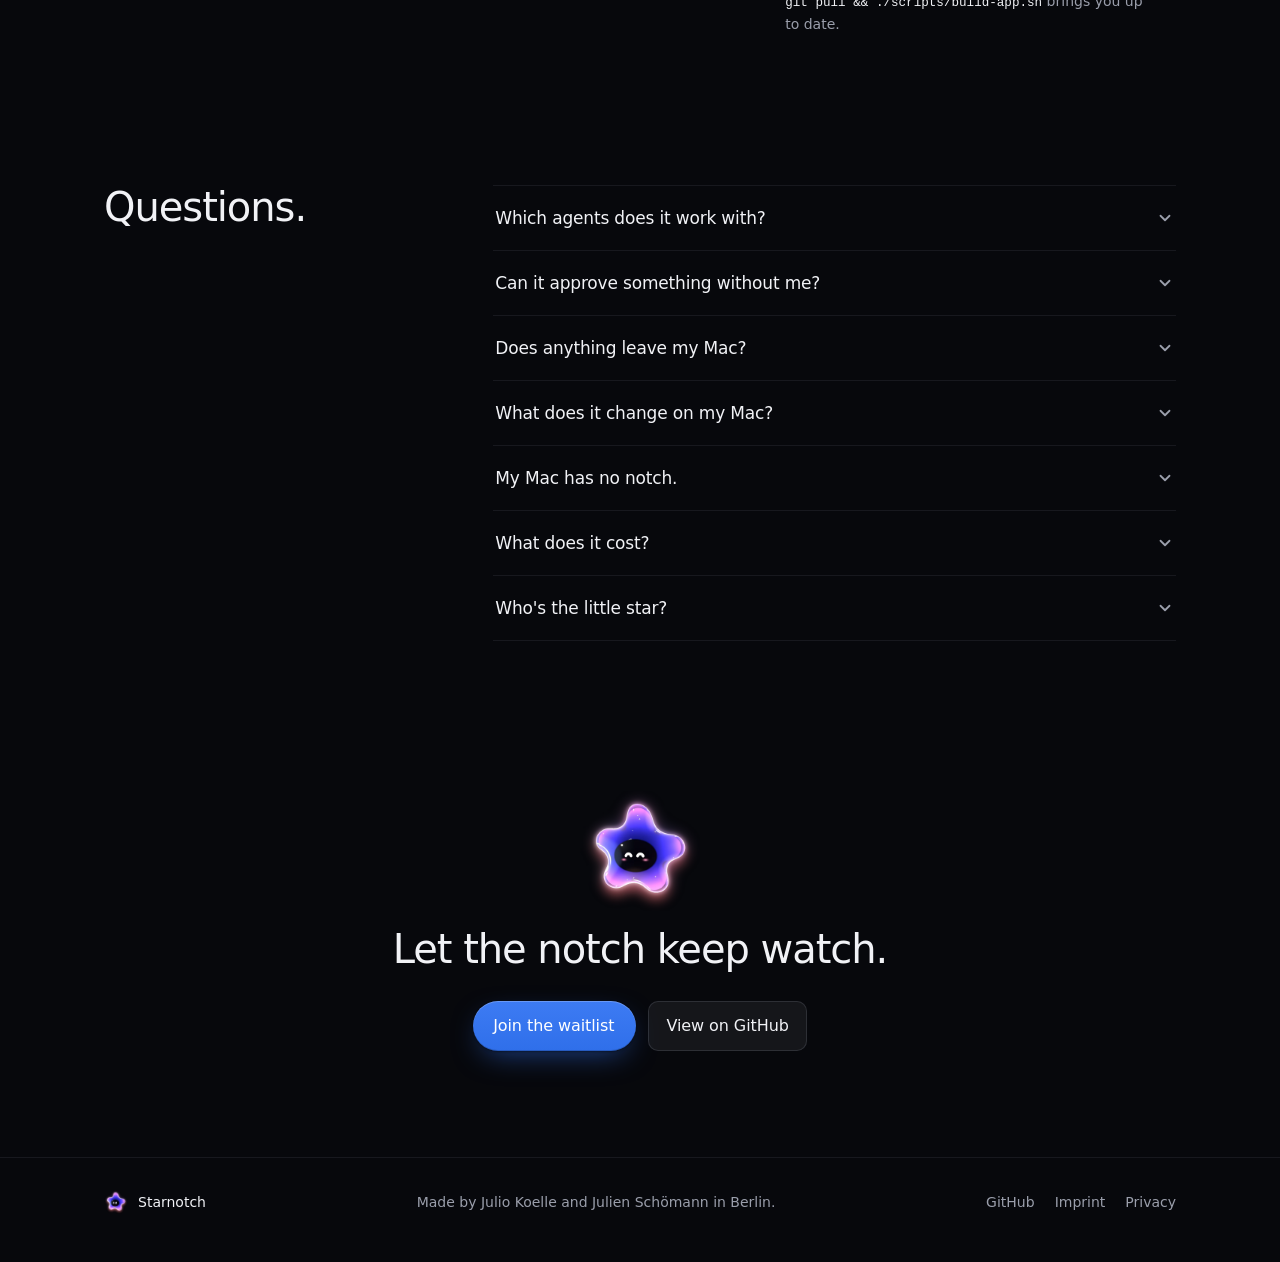
==== commit 20a86fbd: "Waitlist: three groups with their own colours, then the updates list Julio and Julien, 05.11.2026: e" ====
--- a/index.html
+++ b/index.html
@@ -124,9 +124,10 @@
          data-endpoint and data-key are the Supabase project URL and its publishable key, public by design.
          Above the button: the place you'd get now and the spots left in the current tier, both real numbers.
          Tara sits behind the card and looks over its top edge; her face follows the state, and her star
-         brightens while the form is in use. Once the Founding 100 is full (waitlist_cap in the database,
-         since 05.11.2026), the same form puts people on the updates list: heading, button and consent text
-         change, and the result shows no place and no link. -->
+         brightens while the form is in use. The groups sit in the database (waitlist_tiers, since
+         05.11.2026): Founding 100, First 500, First 1,000, each with its own colour. Past the Founding 100
+         the founding price drops out of the copy; past the last group the same form puts people on the
+         updates list: heading, button and consent text change, the result shows no place and no link. -->
     <section class="waitlist" id="waitlist" aria-labelledby="waitlist-h">
       <div class="wrap wl-in">
         <div class="wl-copy">
@@ -134,7 +135,7 @@
           <p id="wl-lead">Get Starnotch Pro first, at a founding-member price. We'll email you when it's ready.</p>
           <ul class="wl-perks">
             <li><svg viewBox="0 0 20 20" aria-hidden="true" fill="none" stroke="currentColor" stroke-width="1.6" stroke-linecap="round" stroke-linejoin="round"><circle cx="6.6" cy="13.2" r="3.4"/><path d="m9.1 10.7 7-7M13.6 6.2l2 2M11.6 8.2l1.5 1.5"/></svg><span><b>Early access</b>Use the full app before it launches.</span></li>
-            <li><svg viewBox="0 0 20 20" aria-hidden="true" fill="none" stroke="currentColor" stroke-width="1.6" stroke-linejoin="round"><path d="M3 10.2V4.6C3 3.7 3.7 3 4.6 3h5.6l6.6 6.6c.6.6.6 1.6 0 2.3l-4.9 4.9c-.6.6-1.6.6-2.3 0Z"/><circle cx="7" cy="7" r="1.3"/></svg><span><b>Founding-member price</b>The first people on the list pay less.</span></li>
+            <li id="wl-perk-price"><svg viewBox="0 0 20 20" aria-hidden="true" fill="none" stroke="currentColor" stroke-width="1.6" stroke-linejoin="round"><path d="M3 10.2V4.6C3 3.7 3.7 3 4.6 3h5.6l6.6 6.6c.6.6.6 1.6 0 2.3l-4.9 4.9c-.6.6-1.6.6-2.3 0Z"/><circle cx="7" cy="7" r="1.3"/></svg><span><b>Founding-member price</b>The first people on the list pay less.</span></li>
             <li><svg viewBox="0 0 20 20" aria-hidden="true" fill="none" stroke="currentColor" stroke-width="1.6" stroke-linejoin="round"><path d="M4.6 3.8h10.8c1 0 1.8.8 1.8 1.8V12c0 1-.8 1.8-1.8 1.8H9.2l-3.8 2.8v-2.8h-.8c-1 0-1.8-.8-1.8-1.8V5.6c0-1 .8-1.8 1.8-1.8Z"/></svg><span><b>A direct line to the founders</b>Tell us what to build next.</span></li>
           </ul>
         </div>
@@ -373,7 +374,7 @@
           <details class="q"><summary>Does anything leave my Mac?<svg class="chev" viewBox="0 0 16 16" aria-hidden="true"><path d="m4 6 4 4 4-4" fill="none" stroke="currentColor" stroke-width="1.6" stroke-linecap="round" stroke-linejoin="round"/></svg></summary><div class="a"><p>Not on its own. It reads the agents' local session files, read-only. No account, no telemetry. The tools you switch on say what they send: Ask Tara and the meeting agent think with your own Claude plan or API key, and Ask Tara can use Apple Intelligence on this Mac instead. The meeting agent sends a call's audio for transcription. Synced lyrics ask LRCLIB, the weather Open-Meteo, time to leave Apple Maps. An AI app you let read Tara's memory sends what it looks up to its provider with your chat.</p></div></details>
           <details class="q"><summary>What does it change on my Mac?<svg class="chev" viewBox="0 0 16 16" aria-hidden="true"><path d="m4 6 4 4 4-4" fill="none" stroke="currentColor" stroke-width="1.6" stroke-linecap="round" stroke-linejoin="round"/></svg></summary><div class="a"><p>Nothing until you click. Setup lists each change, keeps a backup, and removes it again exactly.</p></div></details>
           <details class="q"><summary>My Mac has no notch.<svg class="chev" viewBox="0 0 16 16" aria-hidden="true"><path d="m4 6 4 4 4-4" fill="none" stroke="currentColor" stroke-width="1.6" stroke-linecap="round" stroke-linejoin="round"/></svg></summary><div class="a"><p>Then it's a small pill at the top center of the display you choose, or of every display.</p></div></details>
-          <details class="q"><summary>What does it cost?<svg class="chev" viewBox="0 0 16 16" aria-hidden="true"><path d="m4 6 4 4 4-4" fill="none" stroke="currentColor" stroke-width="1.6" stroke-linecap="round" stroke-linejoin="round"/></svg></summary><div class="a"><p>Starnotch is free, including Tara and the dashboard. Ask Tara and the meeting agent run on your own Claude plan or API key, and Ask Tara can use Apple Intelligence for free. Pro will add unlimited memory, sync with your iPhone and other Macs, and Tara without your own AI subscription. People on the waitlist get a founding-member price. The notch's code is open source under Apache 2.0; Tara and the Cat are all rights reserved.</p></div></details>
+          <details class="q"><summary>What does it cost?<svg class="chev" viewBox="0 0 16 16" aria-hidden="true"><path d="m4 6 4 4 4-4" fill="none" stroke="currentColor" stroke-width="1.6" stroke-linecap="round" stroke-linejoin="round"/></svg></summary><div class="a"><p>Starnotch is free, including Tara and the dashboard. Ask Tara and the meeting agent run on your own Claude plan or API key, and Ask Tara can use Apple Intelligence for free. Pro will add unlimited memory, sync with your iPhone and other Macs, and Tara without your own AI subscription. The first 100 people on the waitlist get a founding-member price. The notch's code is open source under Apache 2.0; Tara and the Cat are all rights reserved.</p></div></details>
           <details class="q"><summary>Who's the little star?<svg class="chev" viewBox="0 0 16 16" aria-hidden="true"><path d="m4 6 4 4 4-4" fill="none" stroke="currentColor" stroke-width="1.6" stroke-linecap="round" stroke-linejoin="round"/></svg></summary><div class="a"><p>That's Tara. Her name is Sanskrit for &ldquo;star&rdquo;, from a root meaning &ldquo;to carry across&rdquo;: in old stories she guides travellers to the other shore and turns up the moment you call. On your Mac the job is smaller, but she takes it just as seriously: she watches your agents while you're elsewhere, and shows up the second one needs you. Ask her something, and she answers from your meetings and notes.</p></div></details>
         </div>
       </div>
--- a/style.css
+++ b/style.css
@@ -500,12 +500,15 @@
 [data-theme="light"] .wl-input:focus-visible { box-shadow: inset 0 0 0 1px var(--accent), 0 0 0 3px var(--accent-soft); }
 [data-theme="light"] .wl-input[aria-invalid="true"] { box-shadow: inset 0 0 0 1px var(--wl-err); }
 .wl-next { margin-top: 20px; }
-.wl-next[hidden], .wl-tier[hidden], .wl-badge[hidden] { display: none; }
+.wl-next[hidden], .wl-next-l[hidden], .wl-tier[hidden], .wl-badge[hidden], .wl-perks li[hidden] { display: none; }
 .wl-next-l { color: var(--ink-body); font-size: 15px; line-height: 1.5; }
 .wl-next-l b { color: var(--ink-1); font-weight: 600; }
 .wl-tier { display: flex; align-items: center; gap: 10px; margin-top: 6px; color: var(--ink-2); font-size: 14px; line-height: 1.5; }
 .wl-meter { position: relative; flex: none; width: 64px; height: 4px; border-radius: 2px; background: var(--line-2); overflow: hidden; }
 .wl-meter-i { position: absolute; inset: 0 auto 0 0; width: 0; min-width: 3px; border-radius: inherit; background: linear-gradient(90deg, #8a6cff, var(--accent)); transition: width 600ms var(--ease); }
+/* each group has its colour: the First 500 blue to cyan, the First 1,000 silver (badge below too) */
+.wl-tier[data-tier="500"] .wl-meter-i { background: linear-gradient(90deg, #3b82f6, #22d3ee); }
+.wl-tier[data-tier="1000"] .wl-meter-i { background: linear-gradient(90deg, #8b93a1, #d4d8df); }
 .wl-btn { width: 100%; margin-top: 22px; }
 .wl-next:not([hidden]) + .wl-btn { margin-top: 18px; }
 .wl-btn:disabled { opacity: .8; cursor: progress; }
@@ -535,6 +538,10 @@
 .wl-badge { display: inline-flex; align-items: center; gap: 6px; height: 28px; padding: 0 11px 0 5px; border: 1px solid transparent; border-radius: 999px; color: var(--ink-1); font-size: 13px; font-weight: 600; letter-spacing: .005em; white-space: nowrap; background: linear-gradient(var(--surface-2), var(--surface-2)) padding-box, linear-gradient(120deg, rgba(150,112,255,.95), rgba(255,138,196,.75)) border-box; box-shadow: 0 6px 18px -8px rgba(150,112,255,.6); }
 .wl-badge img { width: 18px; height: 18px; object-fit: contain; }
 [data-theme="light"] .wl-badge { background: linear-gradient(#fff, #fff) padding-box, linear-gradient(120deg, rgba(124,92,255,.9), rgba(236,104,170,.7)) border-box; box-shadow: 0 6px 16px -8px rgba(124,92,255,.45); }
+.wl-badge[data-tier="500"] { background: linear-gradient(var(--surface-2), var(--surface-2)) padding-box, linear-gradient(120deg, rgba(59,130,246,.95), rgba(34,211,238,.8)) border-box; box-shadow: 0 6px 18px -8px rgba(59,130,246,.6); }
+[data-theme="light"] .wl-badge[data-tier="500"] { background: linear-gradient(#fff, #fff) padding-box, linear-gradient(120deg, rgba(37,99,235,.9), rgba(6,182,212,.75)) border-box; box-shadow: 0 6px 16px -8px rgba(37,99,235,.4); }
+.wl-badge[data-tier="1000"] { background: linear-gradient(var(--surface-2), var(--surface-2)) padding-box, linear-gradient(120deg, rgba(214,218,226,.9), rgba(140,148,162,.75)) border-box; box-shadow: 0 6px 18px -8px rgba(160,168,180,.45); }
+[data-theme="light"] .wl-badge[data-tier="1000"] { background: linear-gradient(#fff, #fff) padding-box, linear-gradient(120deg, rgba(130,138,152,.9), rgba(196,201,210,.85)) border-box; box-shadow: 0 6px 16px -8px rgba(120,128,140,.35); }
 .wl-done.in .wl-badge { animation: wlBadge 380ms 140ms var(--ease) both; }
 @keyframes wlBadge { from { opacity: 0; transform: scale(.92); } to { opacity: 1; transform: none; } }
 .wl-up { margin-top: 10px; color: var(--ink-body); font-size: 15px; }
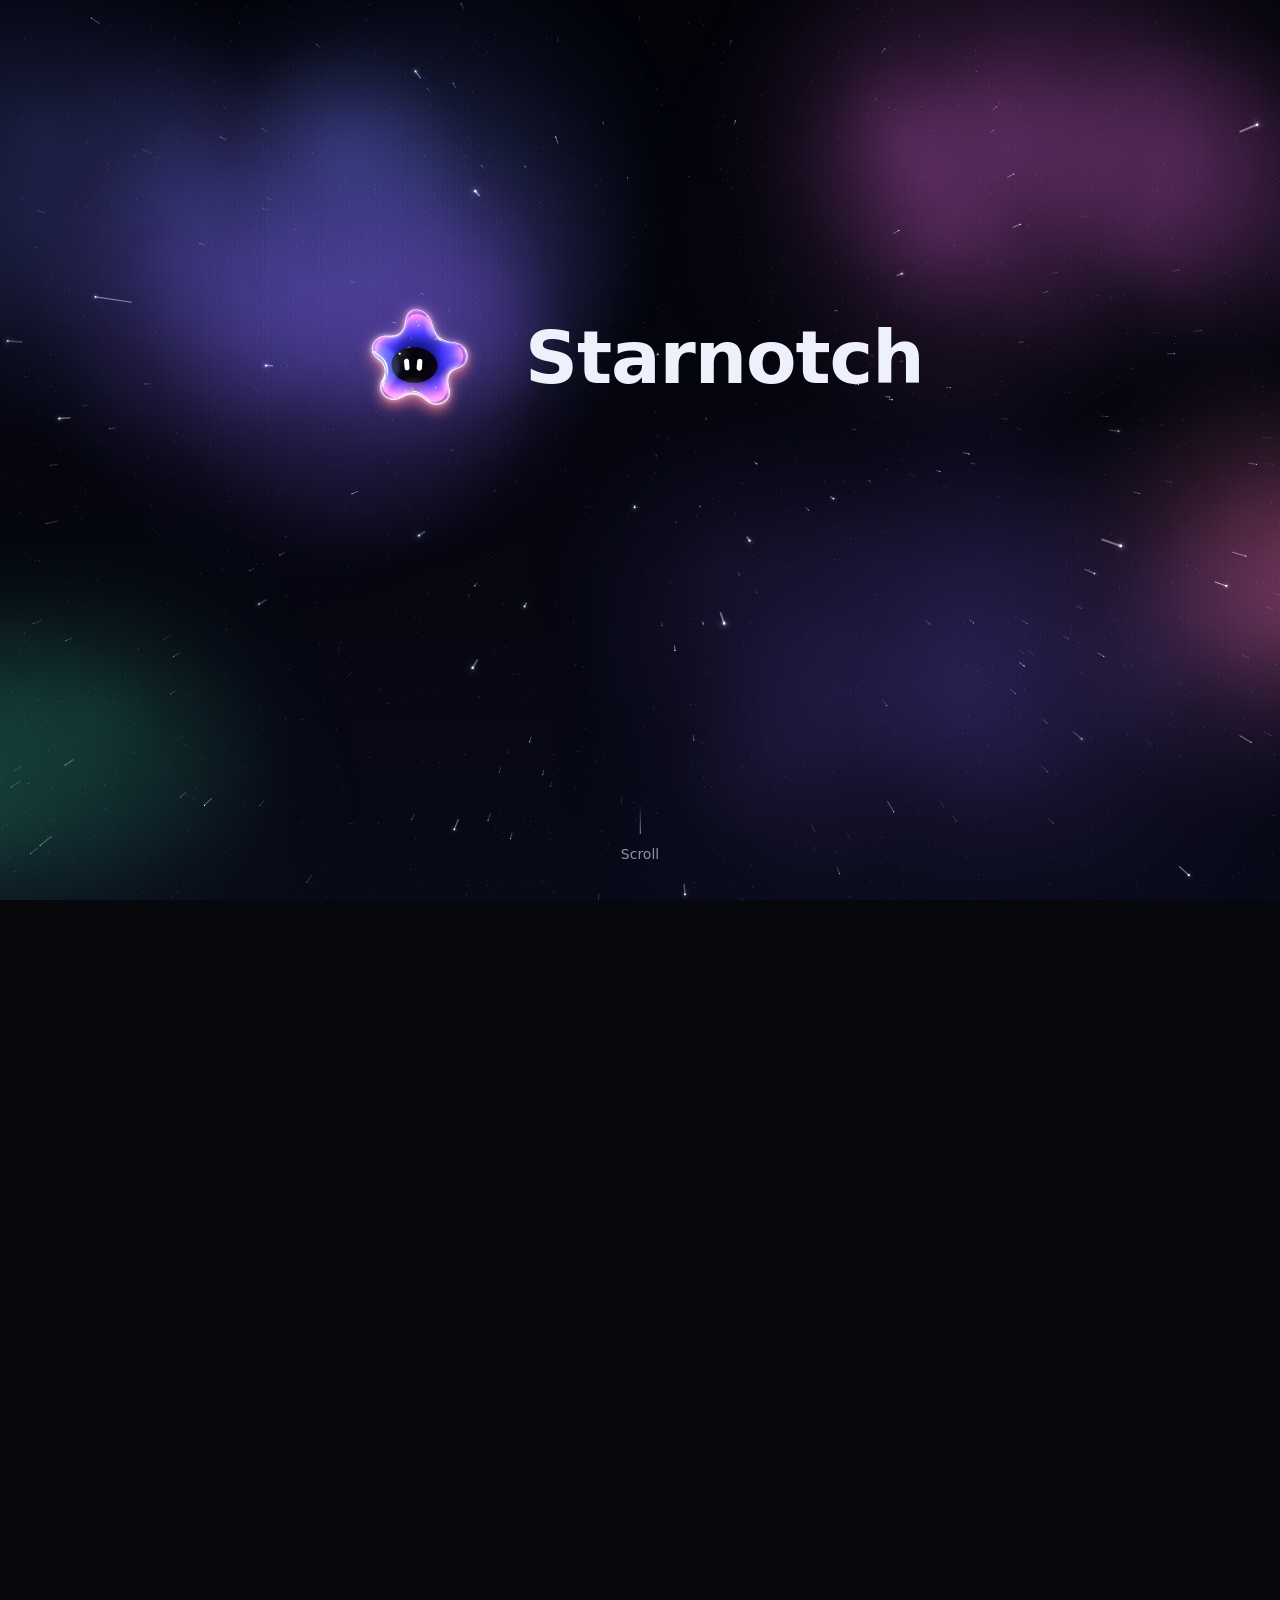
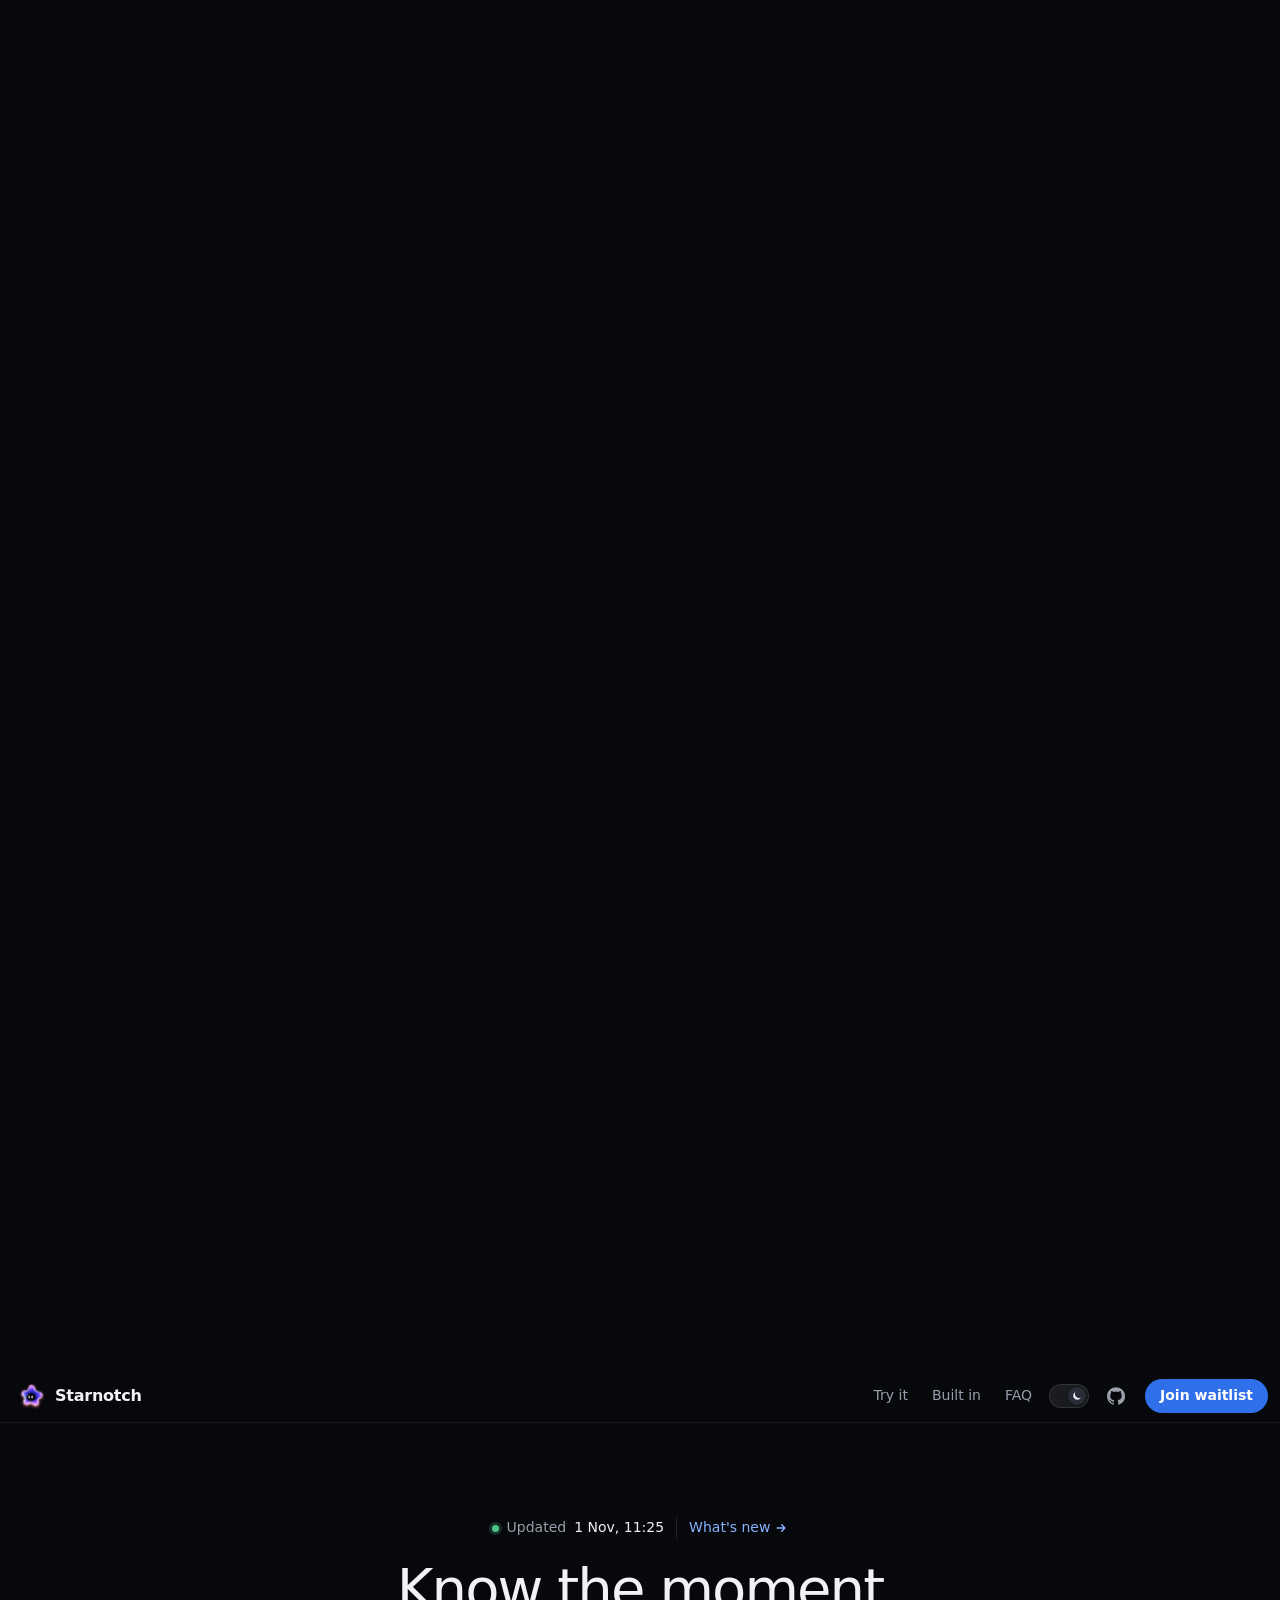
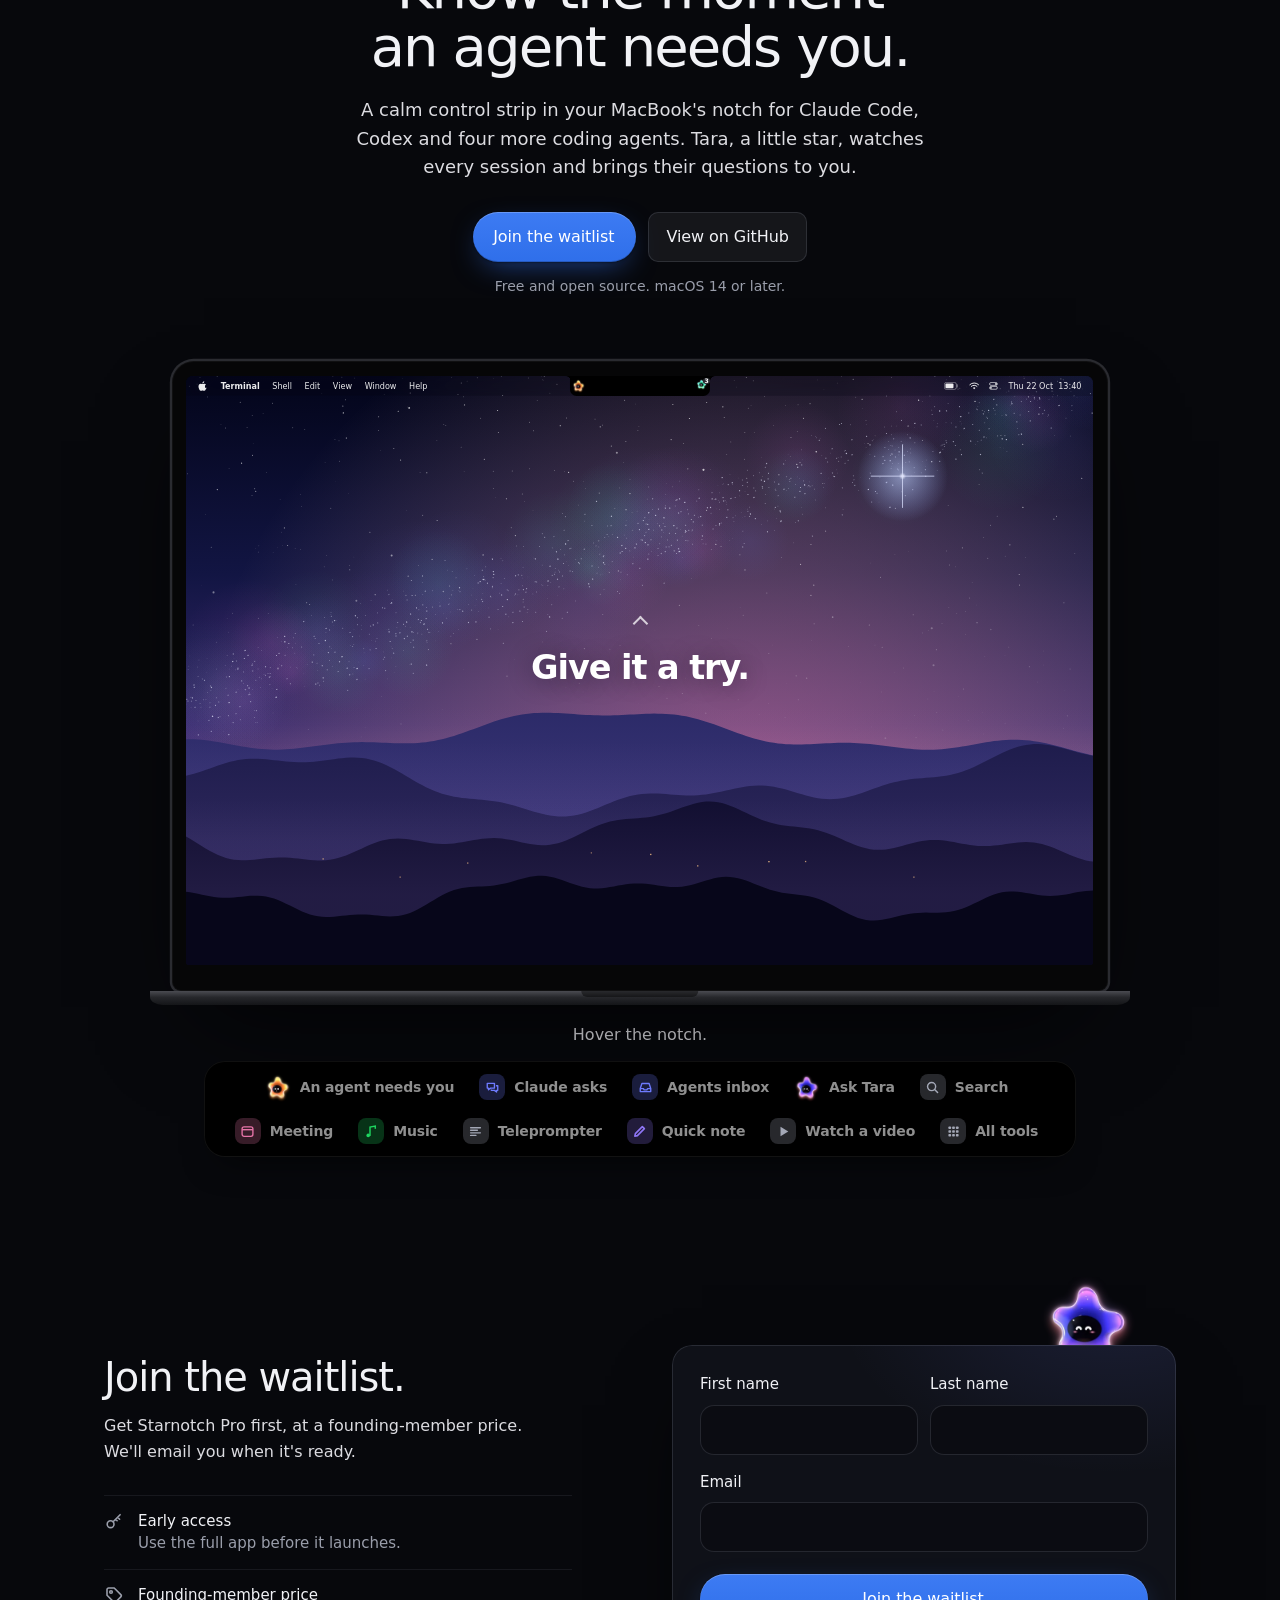
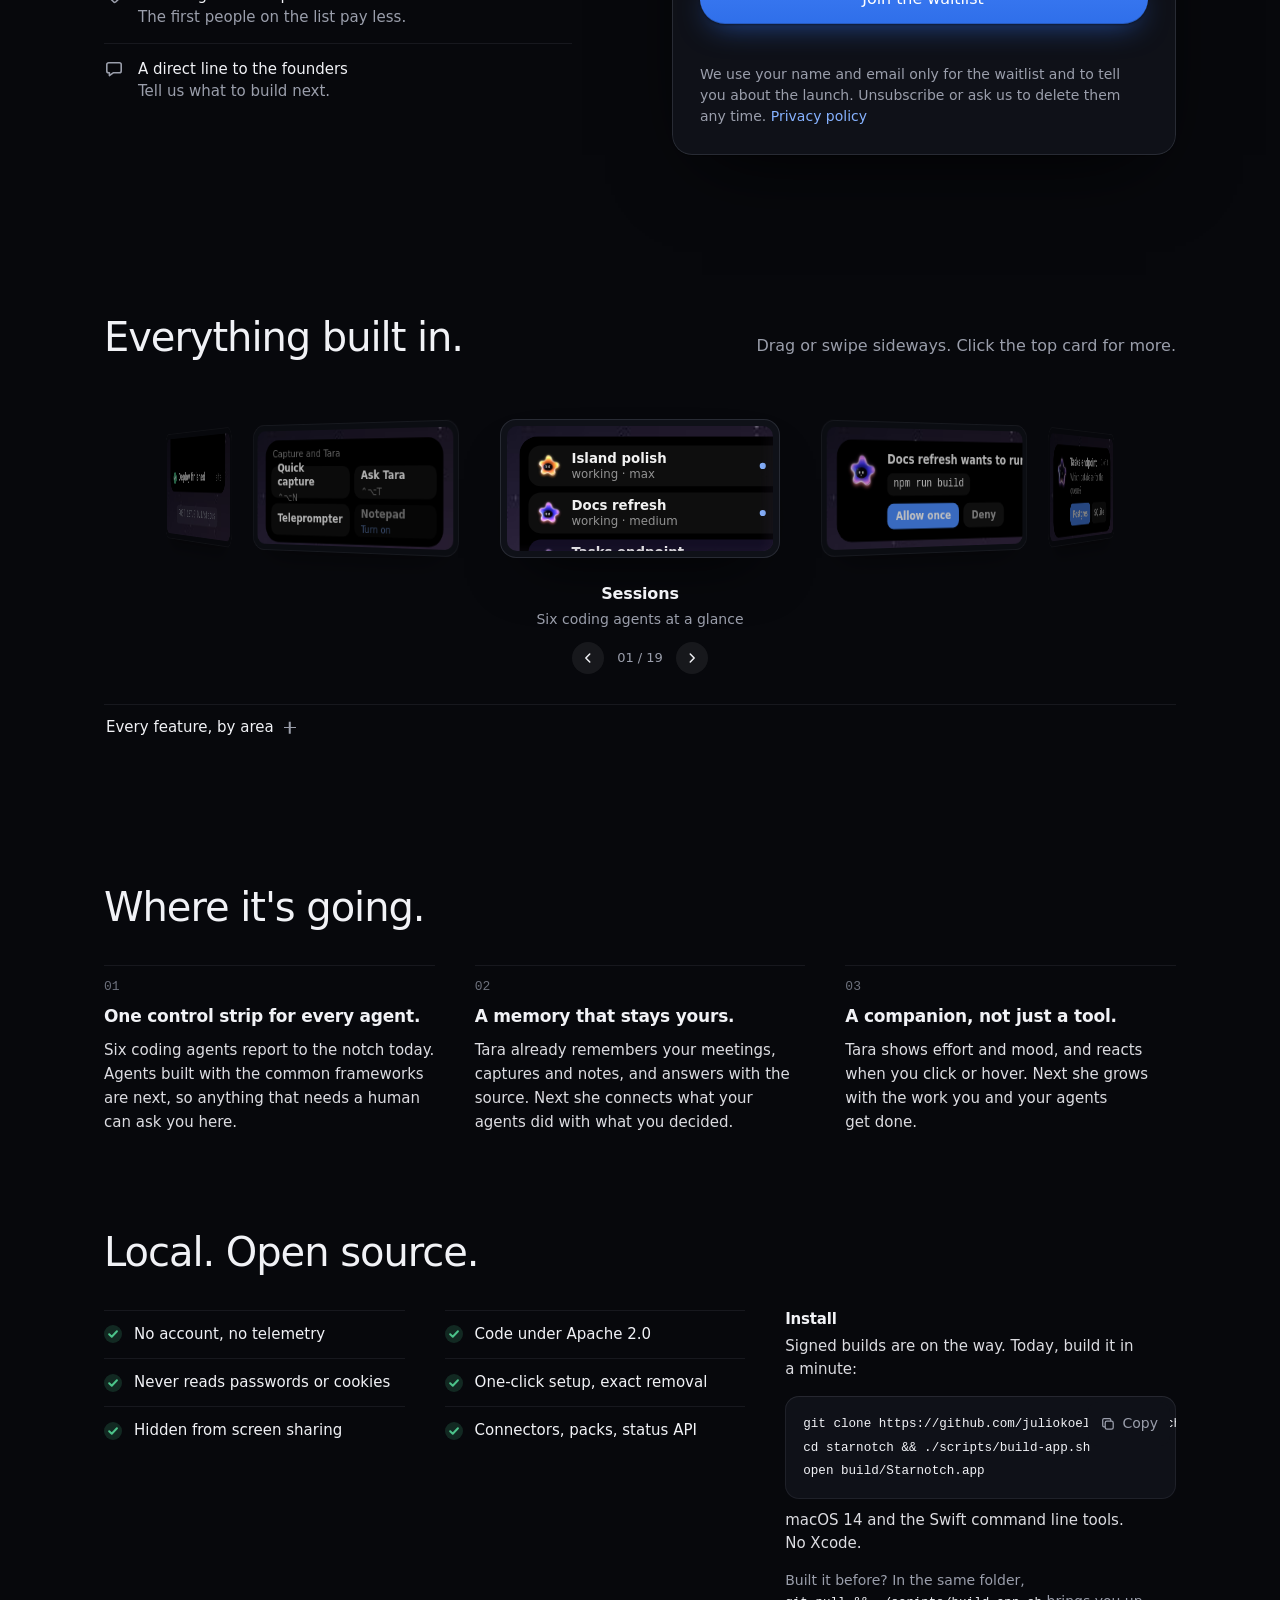
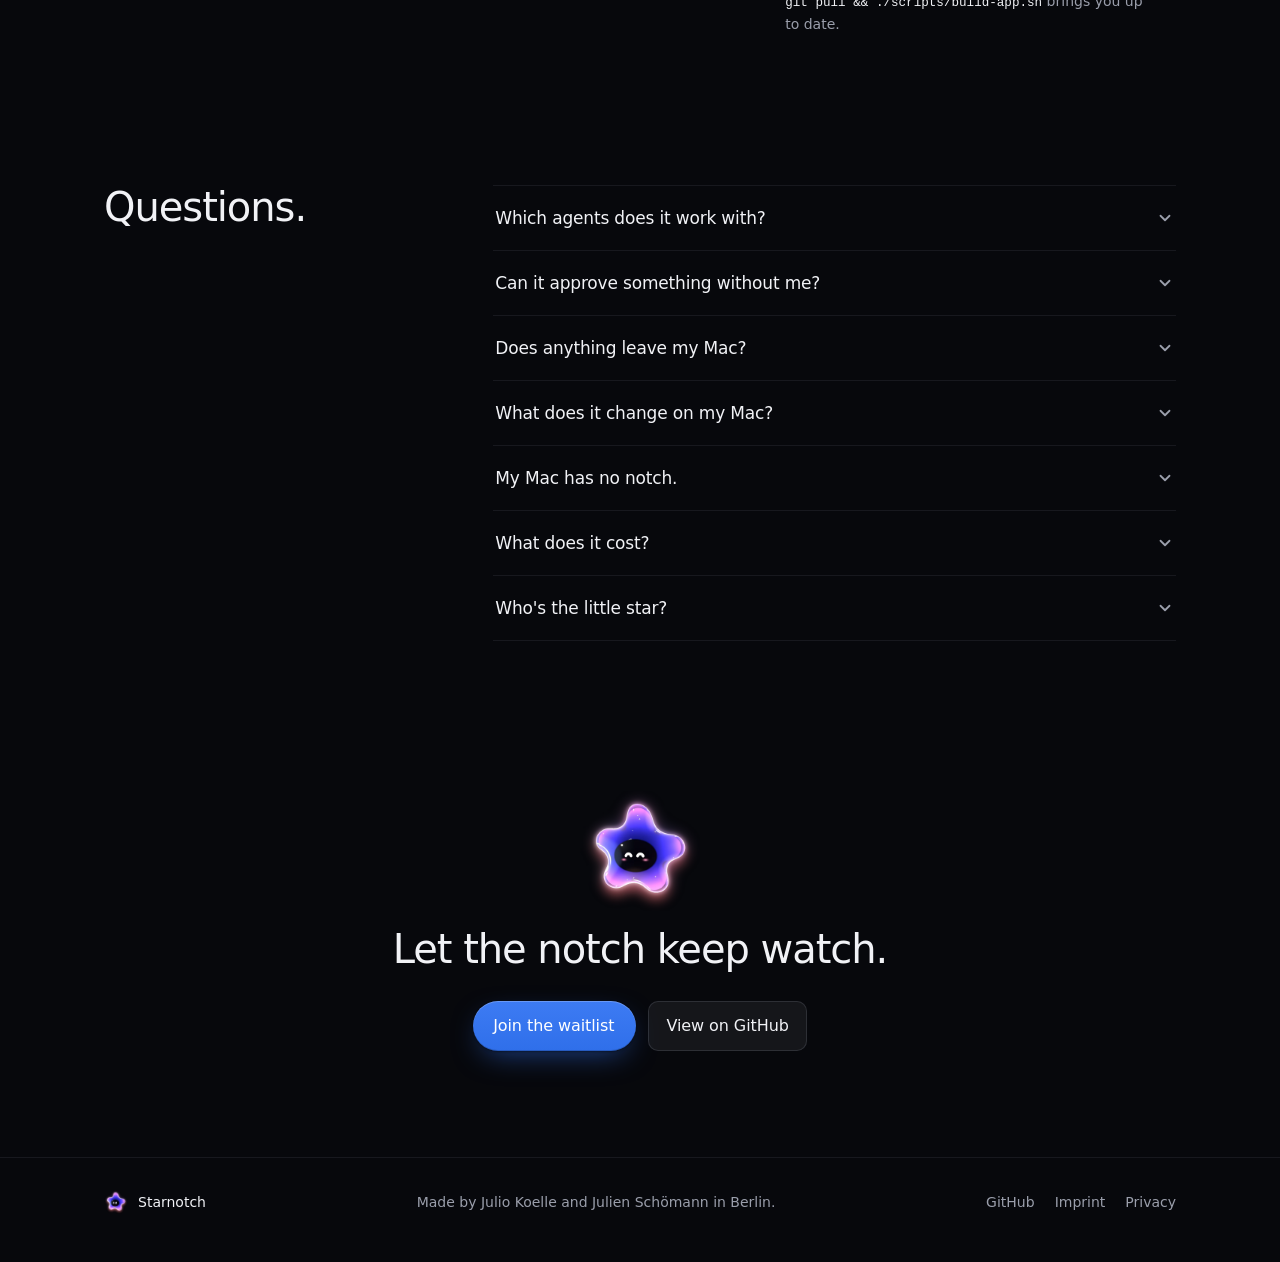
==== commit 53deb9cb: "Waitlist: the progress reads as a ladder, so a full group shows as full Julio, 05.11.2026: it should" ====
--- a/index.html
+++ b/index.html
@@ -125,9 +125,11 @@
          Above the button: the place you'd get now and the spots left in the current tier, both real numbers.
          Tara sits behind the card and looks over its top edge; her face follows the state, and her star
          brightens while the form is in use. The groups sit in the database (waitlist_tiers, since
-         05.11.2026): Founding 100, First 500, First 1,000, each with its own colour. Past the Founding 100
-         the founding price drops out of the copy; past the last group the same form puts people on the
-         updates list: heading, button and consent text change, the result shows no place and no link. -->
+         05.11.2026): Founding 100, First 500, First 1,000, each with its own colour. Above the button the
+         progress reads as a ladder: a full bar for each group already full (#wl-groups), then the open
+         one. Past the Founding 100 the heading says it is full and the founding price drops out of the
+         copy; past the last group the same form puts people on the updates list: heading, button and
+         consent text change, the result shows no place and no link. -->
     <section class="waitlist" id="waitlist" aria-labelledby="waitlist-h">
       <div class="wrap wl-in">
         <div class="wl-copy">
@@ -161,6 +163,7 @@
               <div class="wl-hp" aria-hidden="true"><label for="wl-website">Website</label><input id="wl-website" name="website" type="text" tabindex="-1" autocomplete="off"></div>
               <div class="wl-next" id="wl-next" hidden>
                 <p class="wl-next-l">Join now and you'll be <b class="num" id="wl-next-n"></b>.</p>
+                <div id="wl-groups"></div>
                 <p class="wl-tier" id="wl-tier" hidden><span class="wl-meter" aria-hidden="true"><span class="wl-meter-i" id="wl-meter-i"></span></span><span class="num" id="wl-tier-t"></span></p>
               </div>
               <button class="btn btn-primary wl-btn" type="submit" data-umami-event="waitlist" data-umami-event-place="section"><span class="wl-spin" aria-hidden="true"></span><span id="wl-btn-t">Join the waitlist</span></button>
